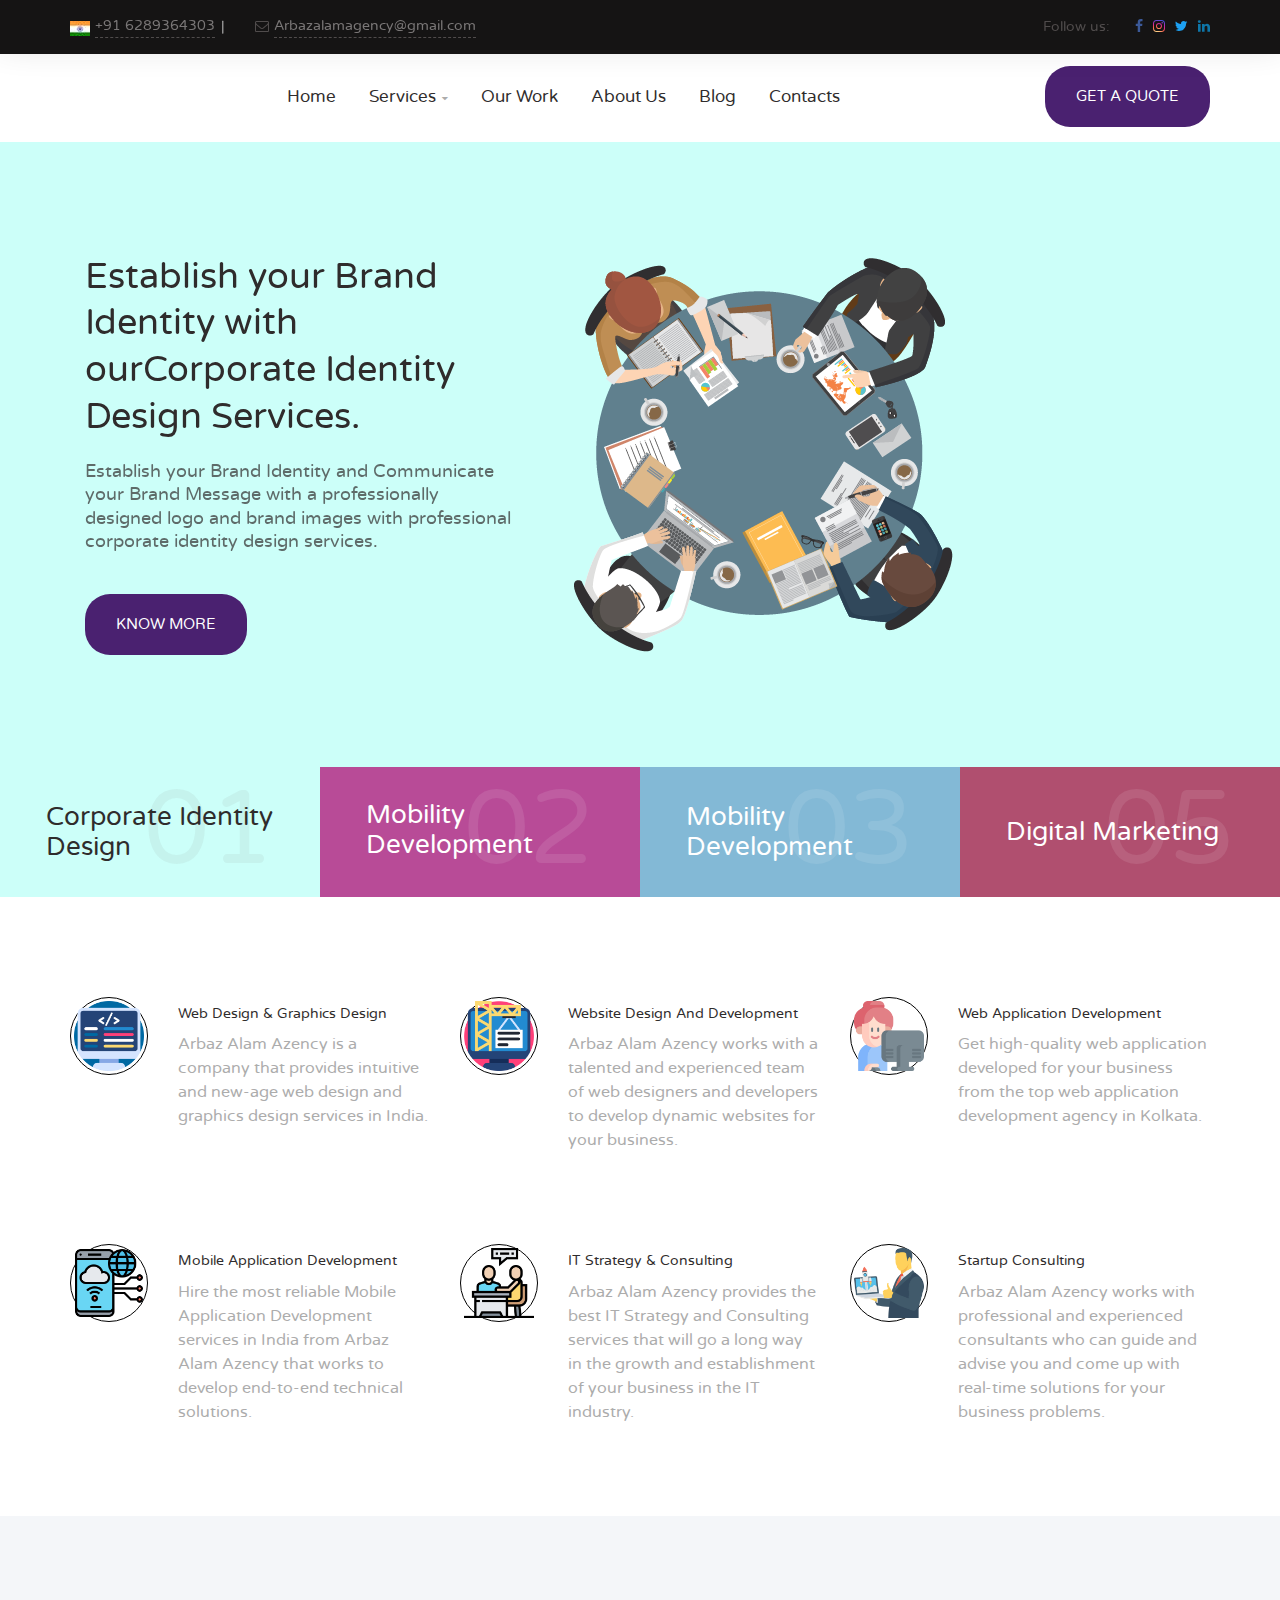
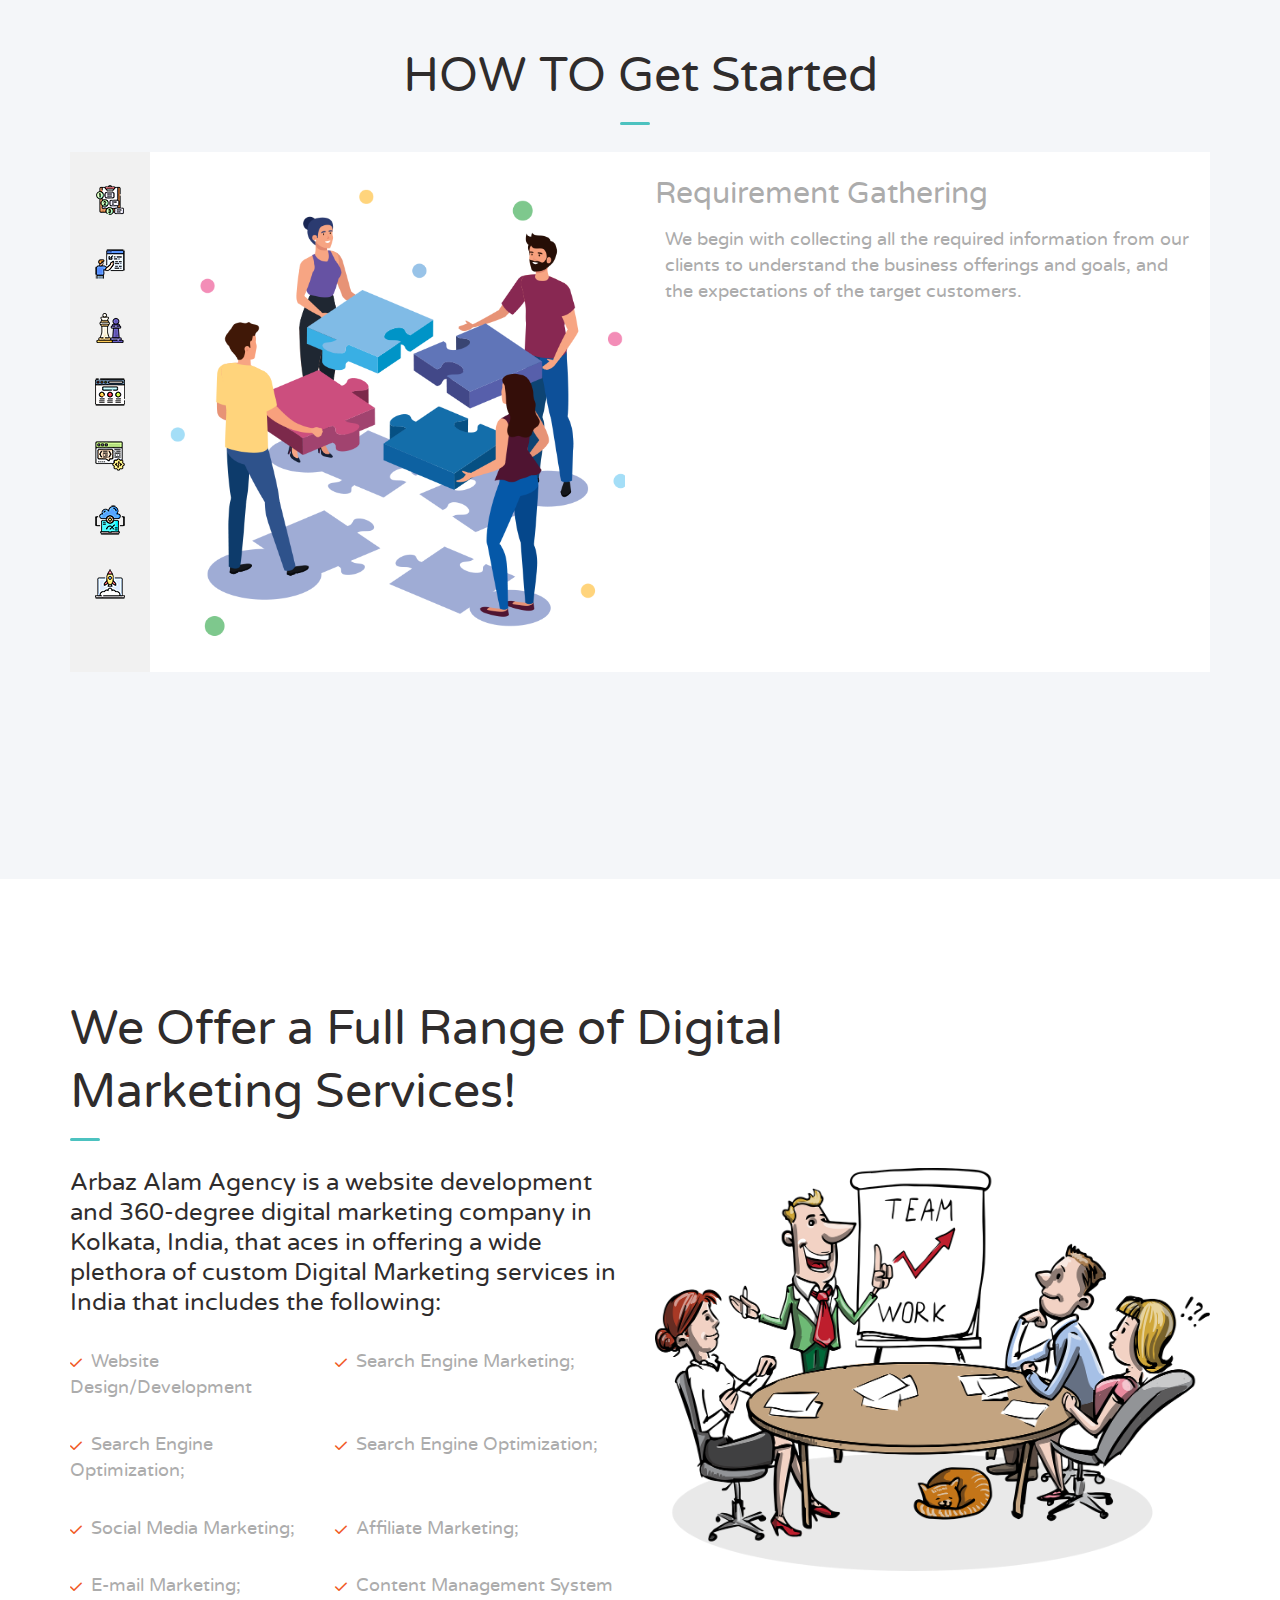
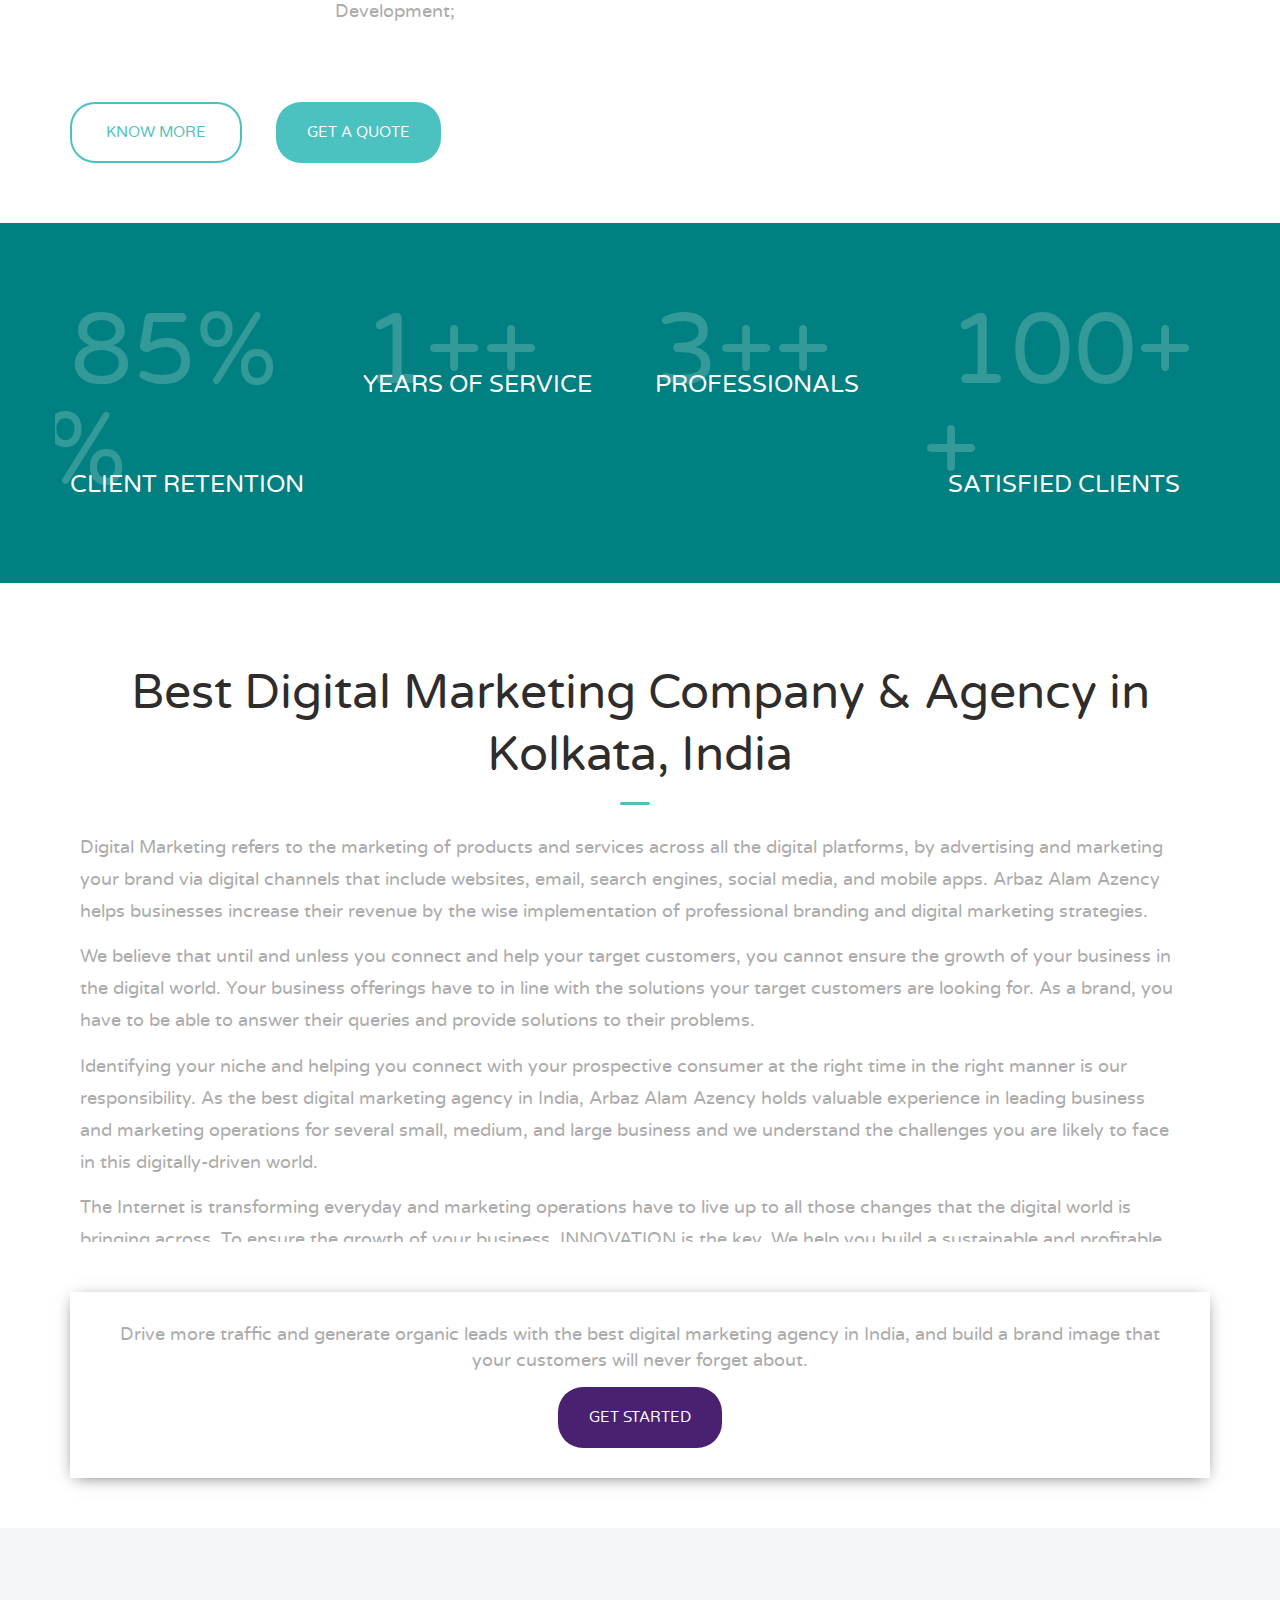
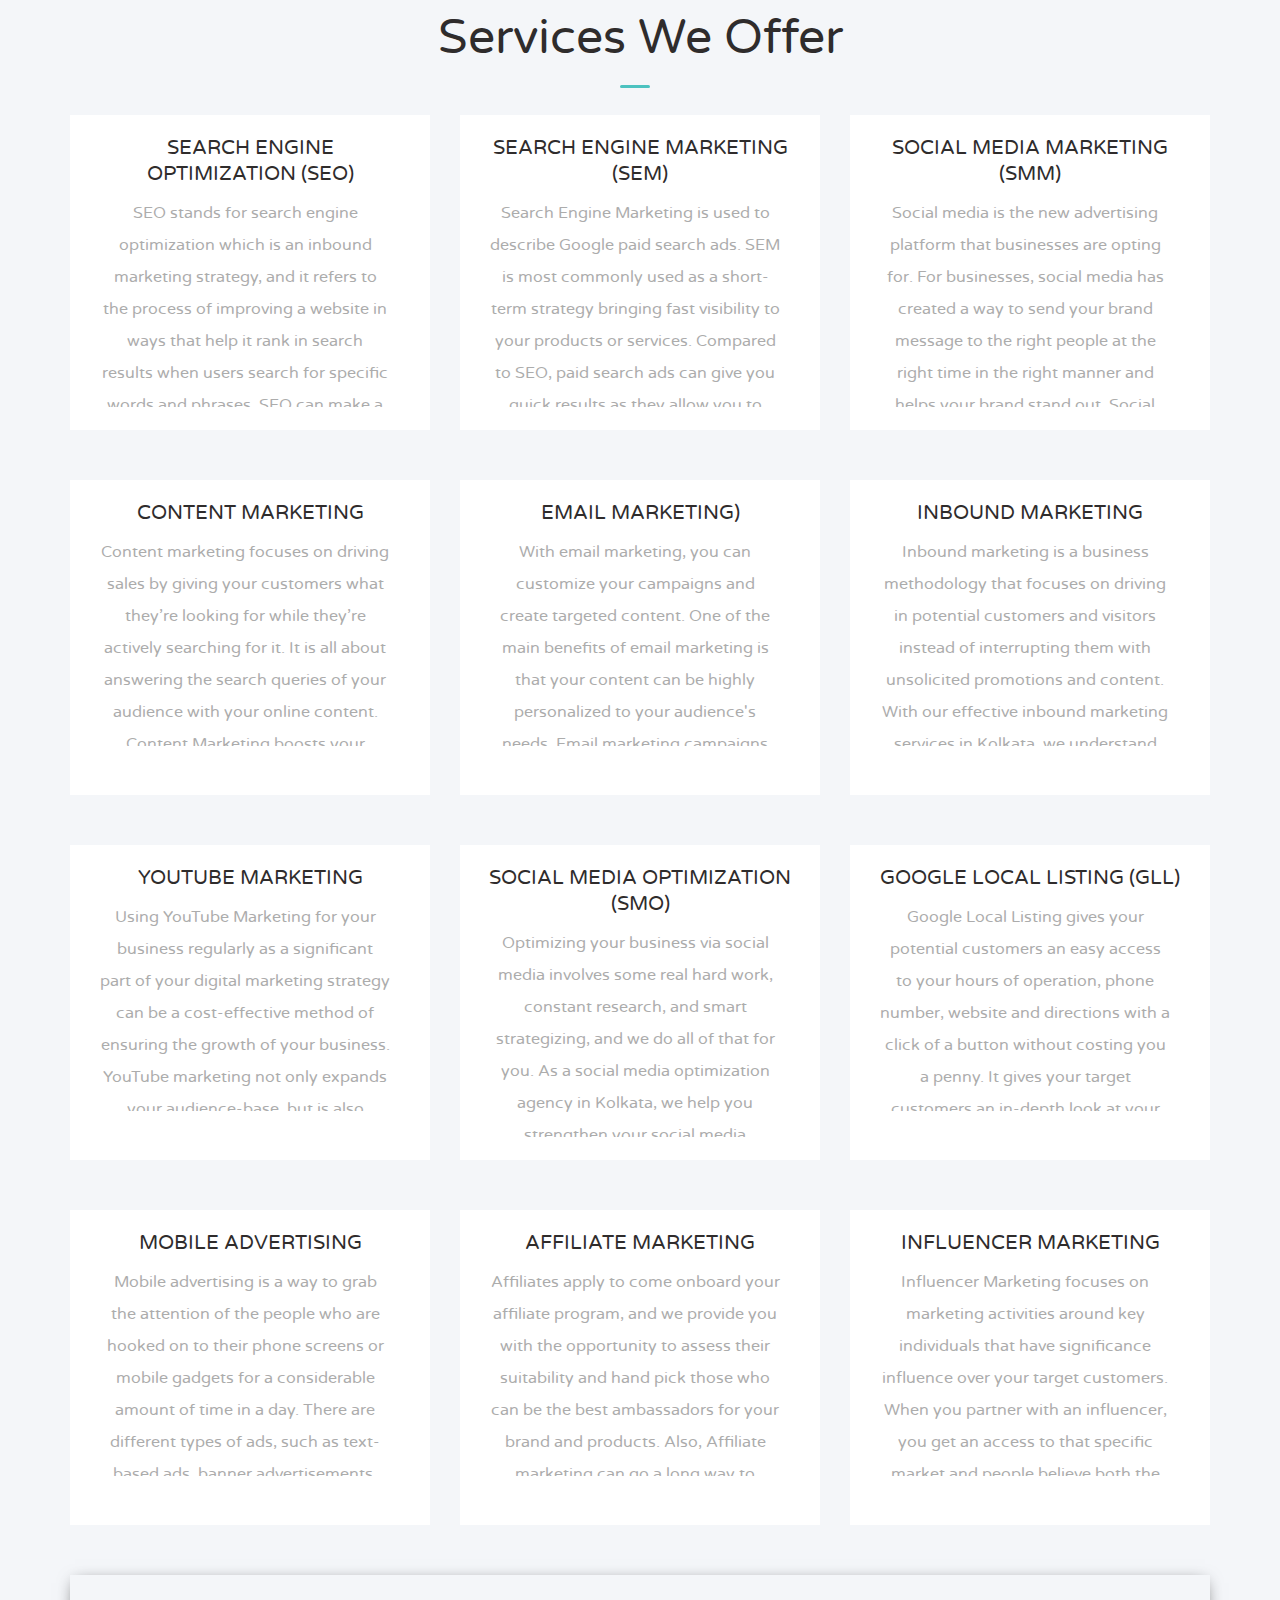
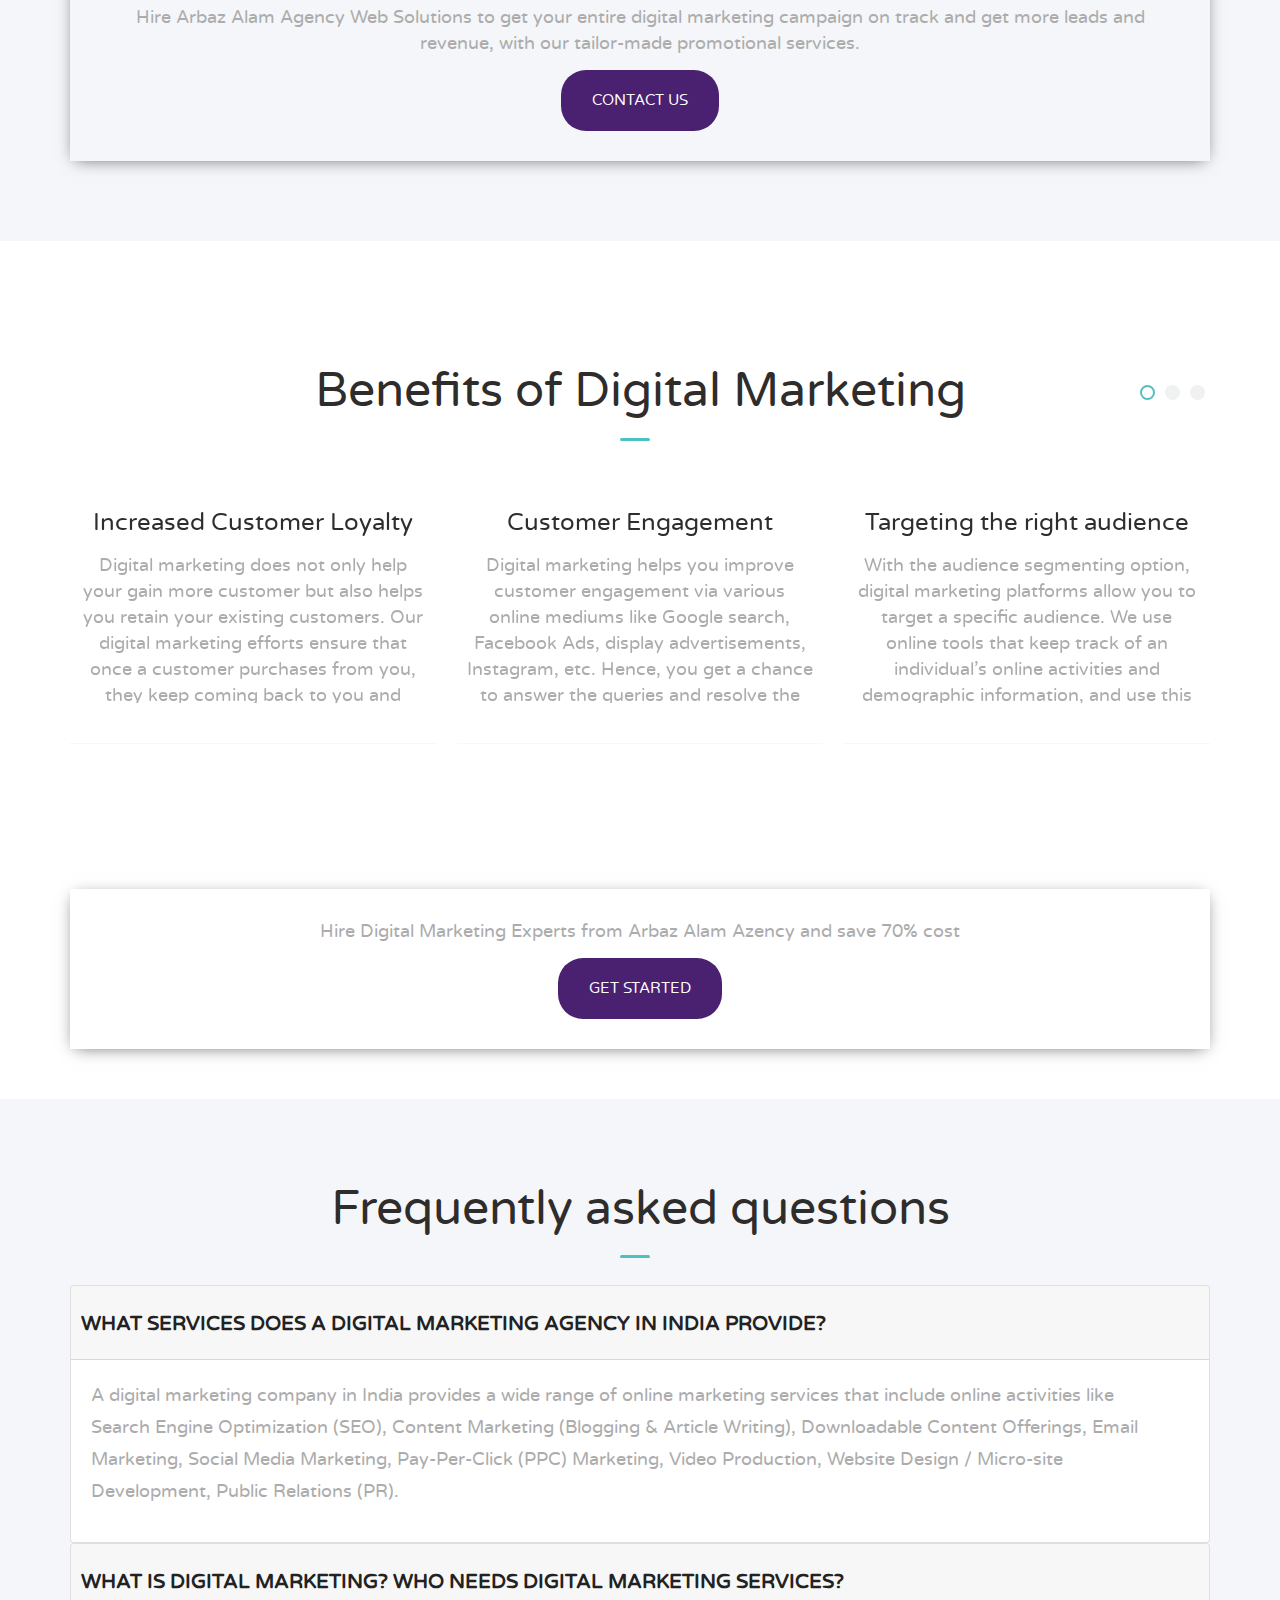
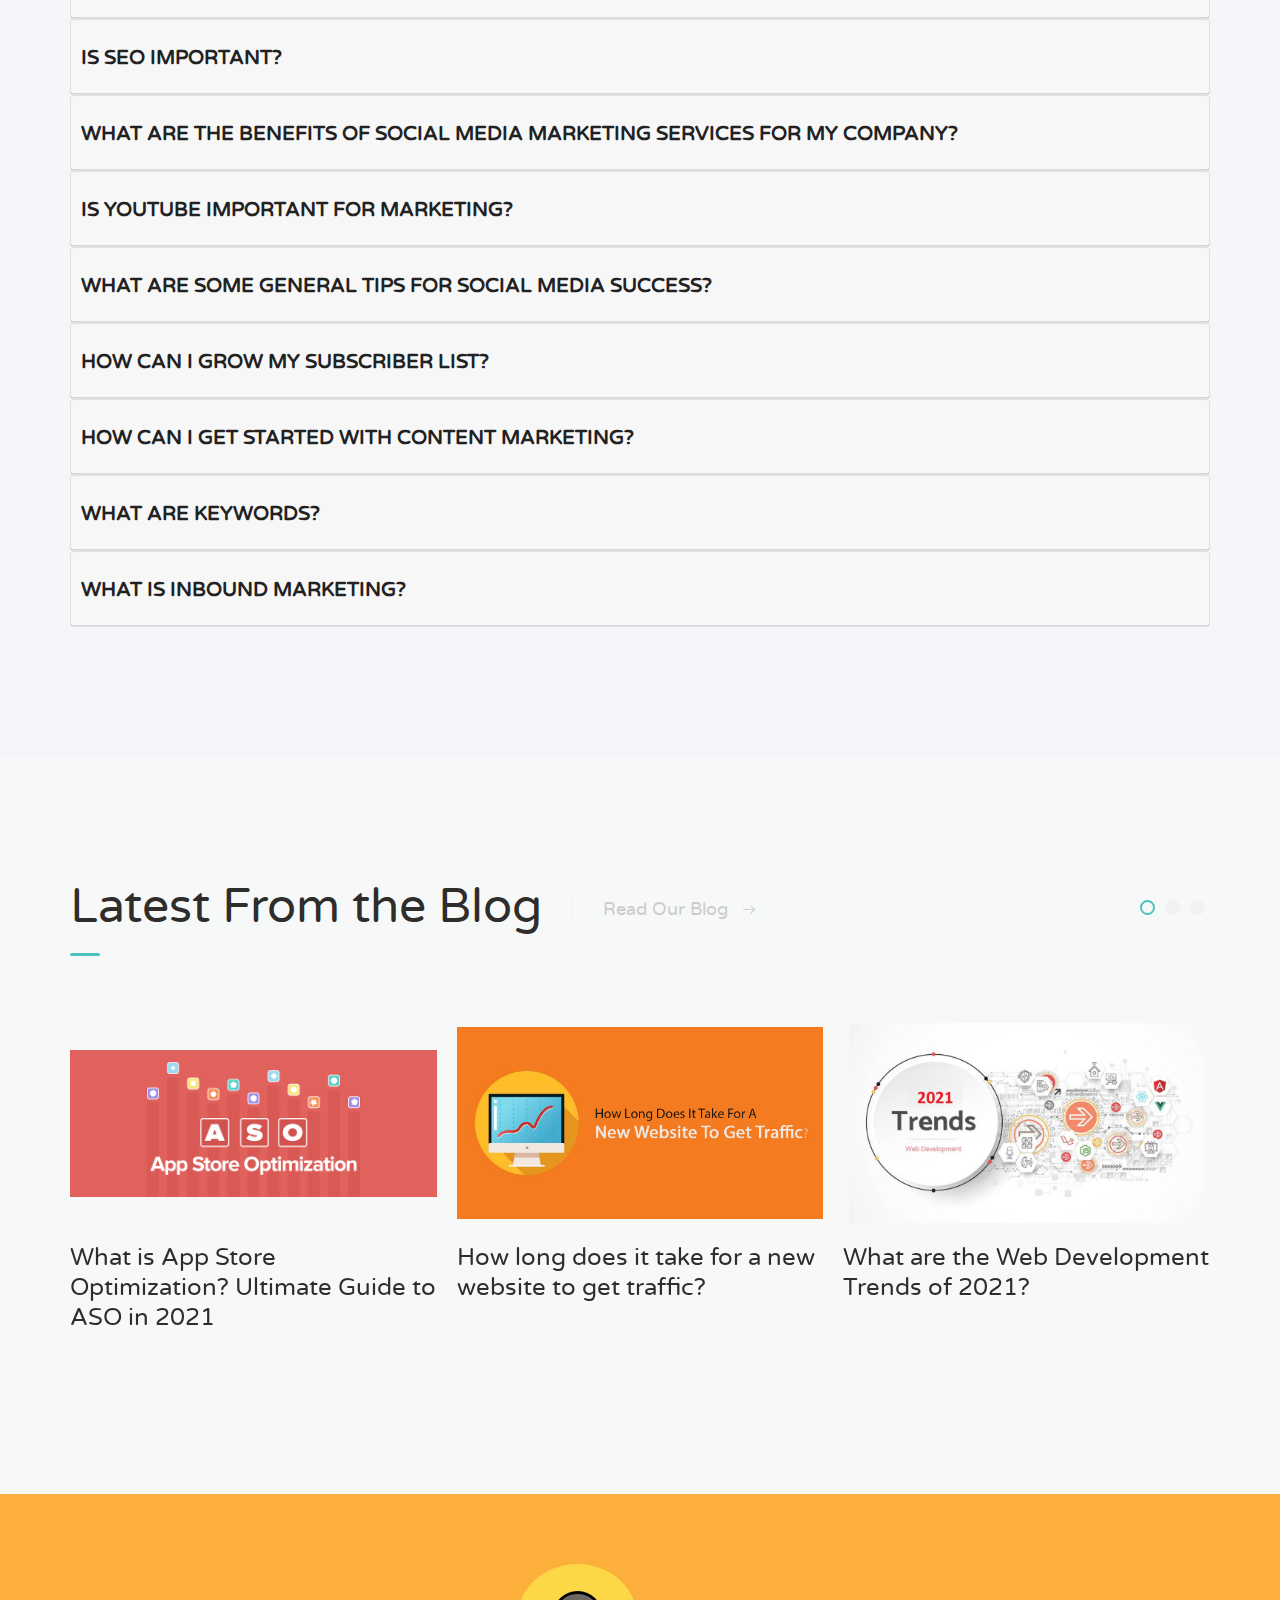
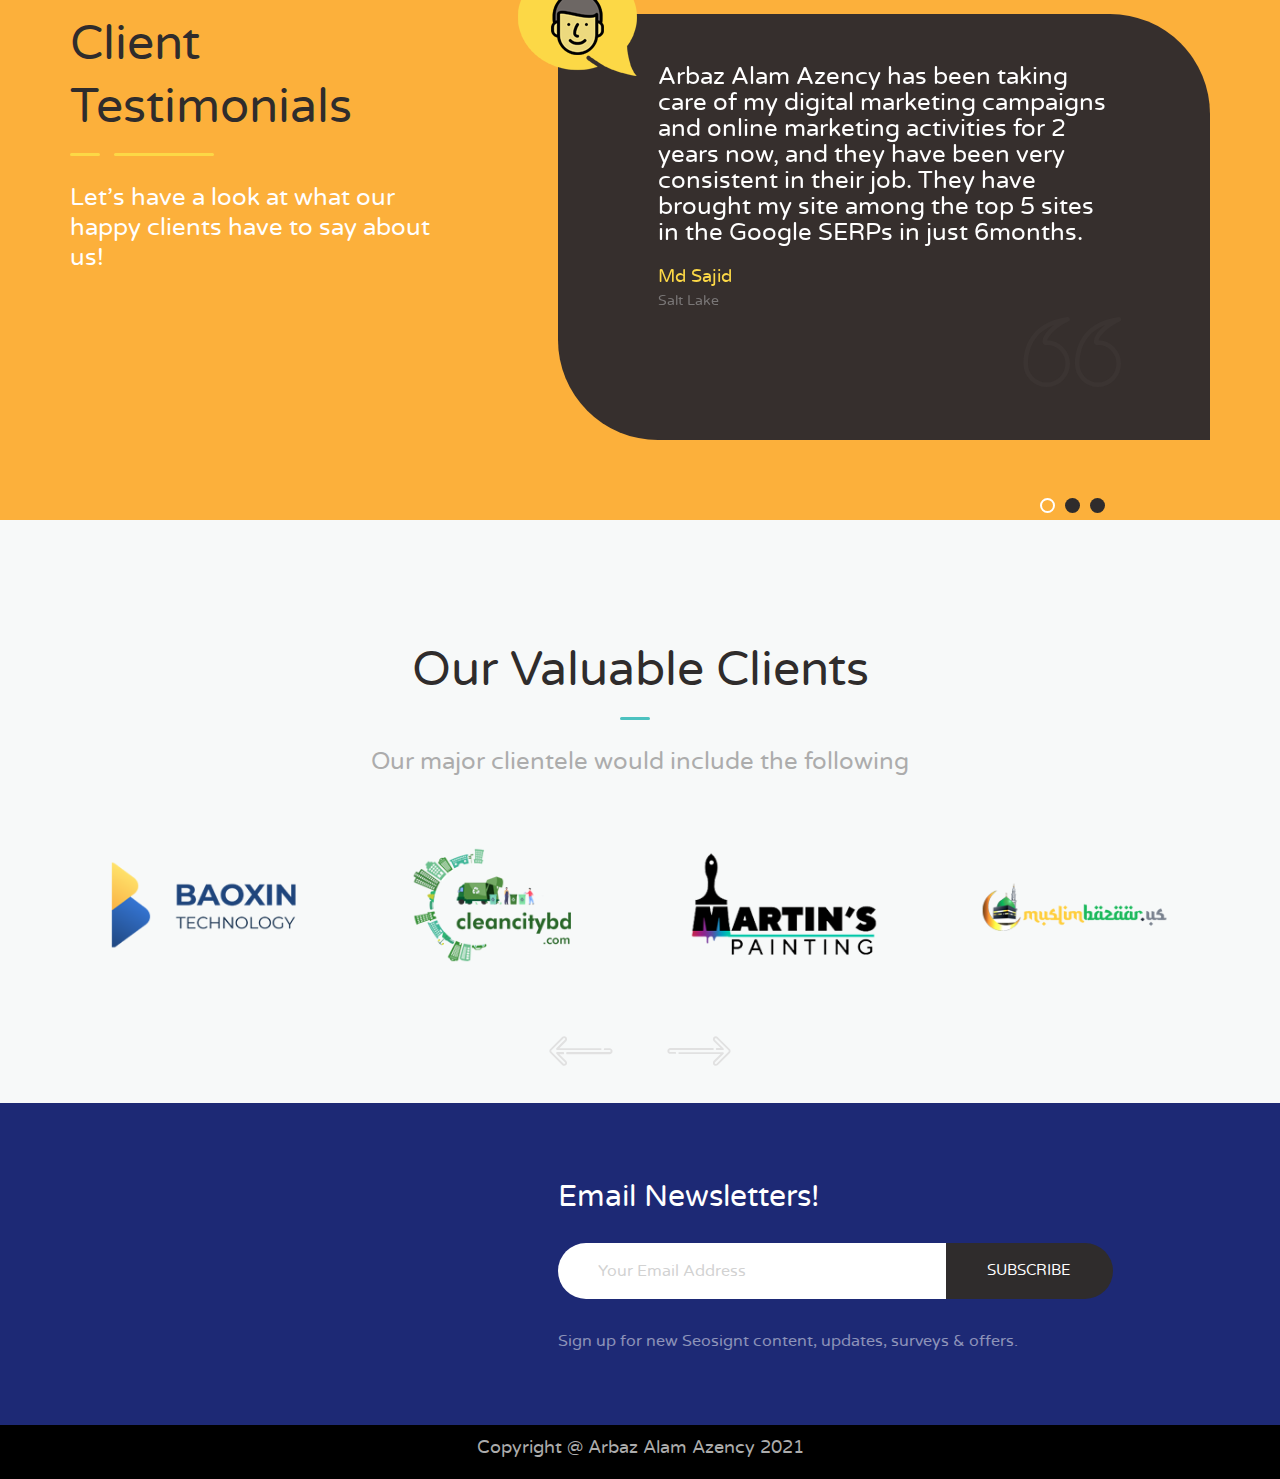
==== index.html @ c8988d53 "first commit" ====
<!DOCTYPE html>

<meta http-equiv="content-type" content="text/html;charset=UTF-8" /><!-- /Added by HTTrack -->
<head lang="en">
	<meta charset="UTF-8">
	<meta name="viewport" content="width=device-width, initial-scale=1, maximum-scale=1">
		<title>Arbaz Alam Azency</title>
	<meta name="description" content="Arbaz Alam Agency is no. 1 business solution and business growth"/>
	<meta name="keywords" content=""/>   
 
	<title>Arbaz Alam Azency</title>
	<link rel="stylesheet" type="text/css" href="Assets/Front/css/fonts.css">
	<link rel="stylesheet" type="text/css" href="Assets/Front/css/crumina-fonts.css">
	<link rel="stylesheet" type="text/css" href="Assets/Front/css/normalize.css">
	<link rel="stylesheet" type="text/css" href="Assets/Front/css/grid.css">
	<link rel="stylesheet" type="text/css" href="Assets/Front/css/base.css">
	<link rel="stylesheet" type="text/css" href="Assets/Front/css/blocks.css">
	<link rel="stylesheet" type="text/css" href="Assets/Front/css/layouts.css">
	<link rel="stylesheet" type="text/css" href="Assets/Front/css/modules.css">
	<link rel="stylesheet" type="text/css" href="Assets/Front/css/widgets-styles.css">
	<link rel="stylesheet" type="text/css" href="Assets/Front/css/ion.rangeSlider.css">
	<!--Plugins styles-->
	<link rel="stylesheet" type="text/css" href="Assets/Front/css/jquery.mCustomScrollbar.css">
	<link rel="stylesheet" type="text/css" href="Assets/Front/css/swiper.min.css">
	<link rel="stylesheet" type="text/css" href="Assets/Front/css/primary-menu.css">
	<link rel="stylesheet" type="text/css" href="Assets/Front/css/magnific-popup.css">
	<!--Styles for RTL-->
	<!--External fonts-->
    <link rel="icon" type="image/png" sizes="32x32" href="Assets/Front/img/favicon-32x32.png"
	<link href='https://fonts.googleapis.com/css?family=Varela+Round' rel='stylesheet' type='text/css'>
<meta name="google-site-verification" content="yvPXe2JUXKKVXw12pAyNDhKRA_DHQ8byHoRpGs9jGdY" />
<!-- Global site tag (gtag.js) - Google Analytics -->
<script async src="https://www.googletagmanager.com/gtag/js?id=G-T0NFC7J8GJ"></script>
<script>
  window.dataLayer = window.dataLayer || [];
  function gtag(){dataLayer.push(arguments);}
  gtag('js', new Date());

  gtag('config', 'G-T0NFC7J8GJ');
</script>

<script async src="https://www.googletagmanager.com/gtag/js?id=AW-354367986"></script>
<script>
  window.dataLayer = window.dataLayer || [];
  function gtag(){dataLayer.push(arguments);}
  gtag('js', new Date());

  gtag('config', 'AW-354367986');
</script>
<script>
  gtag('event', 'conversion', {'send_to': 'AW-354367986/BFVKCO-YvMACEPLz_KgB'});
</script>
</head>
	<body>
		<div class="top-bar top-bar-dark">
	<div class="container">
		<div class="top-bar-contact">
			<div class="contact-item">
                <span><img src="Assets/Front/img/india.jpg"/></span>
                <a href="tel:+91 6289364303">+91 6289364303</a>
			</div>
			<div class="contact-item">
				<span><i class="fa fa-envelope-o" aria-hidden="true"></i></span> 
                <a href="mailUs:">Arbazalamagency@gmail.com</a>
			</div>
		</div>
		<div class="follow_us">
			<span>Follow us:</span>
			<div class="socials">
				<a href="https://www.facebook.com/Arbazalamagency" target="_blank" class="social__item">
					<i class="fa fa-facebook" aria-hidden="true"></i>
				</a>
				<a href="https://www.instagram.com/Arbazalamagency" target="_blank" class="social__item">
					<i class="fa fa-instagram" aria-hidden="true"></i>
				</a>
				<a href="https://twitter.com/Arbazalamagency" target="_blank" class="social__item">
					<i class="fa fa-twitter" aria-hidden="true"></i>
				</a>
				<a href="https://www.linkedin.com/company/Arbazalamagency" target="_blank" class="social__item">
					<i class="fa fa-linkedin" aria-hidden="true"></i>
				</a>
			</div>
		</div>
		<a href="#" class="top-bar-close" id="top-bar-close-js">
			<span></span>
			<span></span>
		</a>
	</div>
</div>
<header class="header" id="site-header">
	<a href="#" id="top-bar-js" class="top-bar-link">
		<i class="seosight-icon seoicon-arrow-to-bottom"></i>
	</a>
	<div class="container">
		<div class="header-content-wrapper">
			<div class="logo">
				<a href="index.html" class="full-block-link"></a>
				 <img src="Assets/Front/img/logo.png" alt=""/>
				<div class="logo-text">
					<div class="logo-title"></div>
				</div>
			</div>

			<nav id="primary-menu" class="primary-menu">
				<a href='javascript:void(0)' id="menu-icon-trigger" class="menu-icon-trigger showhide">
					<span class="mob-menu--title">Menu</span>
					<span id="menu-icon-wrapper" class="menu-icon-wrapper" style="visibility: hidden">
						<svg width="1000px" height="1000px">
						<path id="pathD" d="M 300 400 L 700 400 C 900 400 900 750 600 850 A 400 400 0 0 1 200 200 L 800 800"></path>
						<path id="pathE" d="M 300 500 L 700 500"></path>
						<path id="pathF" d="M 700 600 L 300 600 C 100 600 100 200 400 150 A 400 380 0 1 1 200 800 L 800 200"></path>
						</svg>
					</span>
				</a>

				<!-- menu-icon-wrapper -->

				<ul class="primary-menu-menu">
					<li class="menu-item-has-children">
						<a href="index.html">Home</a>
					</li>

					<li class="has-megamenu menu-item-has-children">
						<a href="services.html">Services</a>
						<div class="megamenu" style="background-image: url(Assets/Front/img/menu-bg.png);">
							<div class="megamenu-row">

								<div class="col3">
									<ul>
										<li class="megamenu-item-info"><a href="graphics.html"><h5 class="megamenu-item-info-title">Graphics Designing</h5></a>  </li>
									</ul>
								</div>
								<div class="col3">
									<ul>
										<li class="megamenu-item-info"><a href="web-application-development.html"><h5 class="megamenu-item-info-title">Web Application Development</h5></a></li>
										

									</ul>
								</div>
								<div class="col3">
									<ul>
										<li class="megamenu-item-info"><a href="website-design-and-development.html"><h5 class="megamenu-item-info-title">Web Designing & Developments</h5></a></li>

									</ul>
								</div>
								<div class="col3">
                                    <ul>
										<li class="megamenu-item-info"><a href="dedicated-hiring.html"><h5 class="megamenu-item-info-title">Dedicated Hiring</h5></a></li>

									</ul>
								</div>
							</div>
                            
                            <div class="megamenu-row">

								<div class="col3">
									<ul>
										<li class="megamenu-item-info"><a href="digital-marketing.html"><h5 class="megamenu-item-info-title">Digital Marketing</h5></a></li>
										
                                        <li><a href="content-marketing.html">Content Marketing<i class="seoicon-right-arrow"></i></a></li>
										
										<li><a href="youtube-marketing.html">Youtube Marketing<i class="seoicon-right-arrow"></i></a></li>
										<li><a href="online-reputation-management.html">Online Reputation Management<i class="seoicon-right-arrow"></i></a></li>    
										<li><a href="pay-per-click-services.html">PPC and Search Engine Optimization<i class="seoicon-right-arrow"></i></a></li>
										<li><a href="app-store-optimization.html">App Store Optimization<i class="seoicon-right-arrow"></i></a></li>  
										<li><a href="social-media-marketing.html">Social Media Marketing<i class="seoicon-right-arrow"></i></a></li>
										<li><a href="search-engine-optimization.html">Search Engine Optimization</a></li>
										
									</ul>
								</div>
								<div class="col3">
									<ul>
										<li class="megamenu-item-info"><a href="cloud-application-development.html"><h5 class="megamenu-item-info-title">Cloud Application Development</h5></a></li>
									</ul>
								</div>
								<div class="col3">
									<ul>
										<li class="megamenu-item-info"><a href="ecommerce-solution.html"><h5 class="megamenu-item-info-title">Ecommerce Solution</h5></a></li>

									</ul>
								</div>


								<div class="col3">
									<ul>
  
										<li class="megamenu-item-info"><a href="mobile-application-development.html"><h5 class="megamenu-item-info-title">Mobile Application Development</h5></a></li>


									</ul>
								</div>
                                
                                

							</div>
						</div>
					</li>

					<li class="">
						<a href="our-work.html">Our Work</a>
					</li>  

					<li class="">
						<a href="about-us.html">About Us</a>

					</li>
					<li class="">
						<a href="blog/index.html">Blog</a>
					</li>


					<li class="">
						<a href="contacts.html">Contacts</a>
					</li>
				</ul>
			</nav>

			<ul class="nav-add">
				<li class="cart">

					<a href="#" class="js-cart-animate btn btn-medium btn--dark btn-hover-shadow user-menu-content  js-open-aside">
						Get a Quote 

					</a>

				</li>
			</ul>

		</div>

	</div>

</header>

<div class="mCustomScrollbar">
	<div class="popup right-menu">
		<div class="right-menu-wrap">
			<div class="user-menu-close js-close-aside">
				<a href="#" class="user-menu-content  js-clode-aside">
					<span></span>
					<span></span>
				</a>
			</div>
			<div class="logo">
				<a href="index.html" class="full-block-link"></a>
				<div class="logo-text">
					<div class="logo-title"><img src="Assets/Front/img/logo.png"/></div>
				</div>
			</div>
		</div>
		<div class="widget login">
			<form method="post" class="get-a-qoute-form">
			<input type="hidden" name="_token" value="SbrLzs7qEMmmI4bLr6UPaK0O0pzH6gcvlHvcuv82">				<input type="hidden" name="form_type" value="1">
				<input name="gaq_first_name" id="gaq_first_name" class="input-standard-grey" placeholder="First Name" type="text">
				<input name="gaq_second_name" id="gaq_second_name" class="password input-standard-grey" placeholder="Last Name" type="text">
				<input name="gaq_email" id="gaq_email" class="input-standard-grey" placeholder="Email" type="email">
				<input name="gaq_phone" id="gaq_phone" class="input-standard-grey" placeholder="Phone Number" type="text">
                <select id="gaq_service" name="gaq_service" class="input-standard-grey">
                    <option value="">-- Select Service --</option>
                    <option value="Graphics Design">Graphics Design</option>
                    <option value="Web Application Development">Web Application Development</option>
                    <option value="Website Design And Development">Website Design And Development</option>
                    <option value="Dedicated Hiring">Dedicated Hiring</option>
                    <option value="Digital Marketing">Digital Marketing</option>
                    <option value="Cloud Application Development">Cloud Application Development</option>
                    <option value="Ecommerce Solution">Ecommerce Solution</option>
                    <option value="Mobile Application Development">Mobile Application Development</option>
                </select>
				<textarea name="gaq_message" id="gaq_message" class="input-standard-grey" placeholder="Message"></textarea>
				<button class="btn btn-medium btn--dark btn-hover-shadow" name="">Send Message</button>

				<span id="get-a-qoute-form-msg"></span>
			</form>
		</div>
	</div>
</div>
<div class="content-wrapper">		
			


	<!-- Main Slider -->
	<div class="container-full-width">
		<div class="swiper-container main-slider" data-effect="fade" data-autoplay="4000">
			<div class="swiper-wrapper">
				<div class="swiper-slide bg-border-color">
                    <div class="container table">
						<div class="row table-cell">
							<div class="col-lg-5 table-cell">
								<div class="slider-content">
									<h3 class="slider-content-title" data-swiper-parallax="-100">
										<span class="c-dark">Establish your Brand Identity with our</span>Corporate Identity Design Services.
									</h3>
									<h6 class="slider-content-text" data-swiper-parallax="-200">Establish your Brand Identity and Communicate your Brand Message with a professionally designed logo and brand images with professional corporate identity design services.
									</h6>

									<div class="main-slider-btn-wrap" data-swiper-parallax="-300">

										<a href="about-us.html" class="btn btn-medium btn--dark btn-hover-shadow">
											<span class="text">Know more</span>
										</a>
									</div>

								</div>
							</div>

							<div class="col-lg-7 table-cell">
								<div class="slider-thumb" data-swiper-parallax="-300" data-swiper-parallax-duration="500">
									<img loading="lazy" src="Assets/Front/img/banner/corporate.png" alt="slider">
								</div>
							</div>

						</div>
					</div>

					
				</div>


				<div class="swiper-slide bg-secondary-color main-slider-bg-dark">

					<div class="container table">
						<div class="row table-cell">
							<div class="col-lg-6 table-cell">

								<div class="slider-content">

									<h3 class="h1 slider-content-title c-dark" data-swiper-parallax="-100">Mobile App Development provides a Personalized Experience.
									</h3>

									<h5 class="slider-content-text" data-swiper-parallax="-200">Mobile App Development provides a Personalized Experience.Provide a personalized and unique online experience to all your customers and leverage brand experience with mobile-responsive applications from the best Mobile App Development Company.
									</h5>

									<div class="main-slider-btn-wrap" data-swiper-parallax="-300">

										<a href="about-us.html" class="btn btn-medium btn--dark btn-hover-shadow">
											<span class="text">learn more</span>
											<span class="semicircle"></span>
										</a>

									</div>

								</div>

							</div>
							<div class="col-lg-6 table-cell">
								<div class="slider-thumb" data-swiper-parallax="-300" data-swiper-parallax-duration="500">
									<img loading="lazy" src="Assets/Front/img/banner/mobiledevelopment.png" alt="slider">
								</div>
							</div>

						</div>
					</div>
				</div>
								<div class="swiper-slide bg-primary-color main-slider-bg-dark thumb-left">

					<div class="container table">
						<div class="row table-cell">

							<div class="col-lg-5 table-cell">
								<div class="slider-content">
									<h3 class="slider-content-title" data-swiper-parallax="-100">
										<span class="c-dark">Web Development</span>
										 transforms ideas into reality.</h3>
									<h6 class="slider-content-text" data-swiper-parallax="-200">
										Convey you Brand Message and Brand Value and strengthen your Online Presence with the best Web Development Company in India and take a step forward to generating more leads.
									</h6>

									<div class="main-slider-btn-wrap" data-swiper-parallax="-300">

										<a href="about-us.html" class="btn btn-medium btn--dark btn-hover-shadow">
											<span class="text">Know more</span>
										</a>

									</div>

								</div>
							</div>

							<div class="col-lg-7 table-cell">
								<div class="slider-thumb" data-swiper-parallax="-300" data-swiper-parallax-duration="500">
									<img loading="lazy" src="Assets/Front/img/banner/WebDevelopment.png" alt="slider">
								</div>
							</div>

						</div>
					</div>
				</div>

				<div class="swiper-slide bg-green-color main-slider-bg-dark">

					<div class="container table">
						<div class="row table-cell">

							<div class="col-lg-6 table-cell">
								<div class="slider-content">

									<h3 class="h1 slider-content-title c-dark" data-swiper-parallax="-100">Increase your Sales with Custom Digital Marketing Services.
									</h3>

									<h5 class="slider-content-text" data-swiper-parallax="-200">Increase demand and sales for your products and services, and expand your brand recognition with professional Digital Marketing Services in India. 
									</h5>

									<div class="main-slider-btn-wrap" data-swiper-parallax="-300">

										<a href="08_service_ppc_management.html"
										   class="btn btn-medium btn--dark btn-hover-shadow">
											<span class="text">learn more</span>
											<span class="semicircle"></span>
										</a>
									</div>

								</div>
							</div>

							<div class="col-lg-6 table-cell">
								<div class="slider-thumb" data-swiper-parallax="-300" data-swiper-parallax-duration="500">
									<img loading="lazy" src="Assets/Front/img/banner/digitalmarketing.png" alt="slider">
								</div>
							</div>

						</div>
					</div>
				</div>
			</div>

			<!--Prev next buttons-->

			<svg class="btn-next btn-next-black">
				<use xlink:href="#arrow-right"></use>
			</svg>

			<svg class="btn-prev btn-prev-black">
				<use xlink:href="#arrow-left"></use>
			</svg>

			<!--Pagination tabs-->

			<div class="slider-slides">
				<a href="#" class="slides-item bg-border-color main-slider-bg-light">
					<div class="content">
						<div class="text-wrap">
							<h4 class="slides-title">Corporate Identity Design</h4>
						</div>
						<div class="slides-number">01</div>
					</div>
				</a>

				<a href="#" class="slides-item bg-secondary-color">
					<div class="content">
						<div class="text-wrap">
							<h4 class="slides-title">Mobility Development</h4>
							<div class="slides-sub-title"></div>
						</div>
						<div class="slides-number">02</div>
					</div>
				</a>

				<a href="#" class="slides-item bg-primary-color">
					<div class="content">
						<div class="text-wrap">
							<h4 class="slides-title">Mobility Development</h4>
						</div>
						<div class="slides-number">03</div>
					</div>
				</a>
				
				<a href="#" class="slides-item bg-green-color">
					<div class="content">
						<div class="text-wrap">
							<h4 class="slides-title">Digital Marketing</h4>
						</div>
						<div class="slides-number">05</div>
					</div>
				</a>
			</div>
		</div>
	</div>


	<!-- ... End Main Slider -->


	<!-- Info-Box -->

	<div class="container info-boxes pt100">

		<div class="row">
			<div class="col-lg-4 col-md-6 col-sm-6 col-xs-12">
				<div class="info-box--standard" data-mh="info-boxes">
					<div class="info-box-image">
						<img loading="lazy" src="Assets/Front/img/service/websitedesign.png" alt="image">
					</div>
					<div class="info-box-content">
						<h5 class="info-box-title"><a href="graphics.html">Web Design & Graphics Design</a></h5>
						<p class="text">Arbaz Alam Azency is a company that provides intuitive and new-age web design and graphics design services in India.
						</p>
					</div>
				</div>
			</div>

			<div class="col-lg-4 col-md-6 col-sm-6 col-xs-12">
				<div class="info-box--standard" data-mh="info-boxes">
					<div class="info-box-image">
						<img loading="lazy" src="Assets/Front/img/service/web-development.png" alt="image">
					</div>
					<div class="info-box-content">
						<h5 class="info-box-title"><a href="website-design-and-development.html">Website Design and Development</a></h5>
						<p class="text">Arbaz Alam Azency works with a talented and experienced team of web designers and developers to develop dynamic websites for your business.
						</p>
					</div>
				</div>
			</div>

			<div class="col-lg-4 col-md-6 col-sm-6 col-xs-12">
				<div class="info-box--standard" data-mh="info-boxes">
					<div class="info-box-image">
						<img loading="lazy" src="Assets/Front/img/service/developer.png" alt="image">
					</div>
					<div class="info-box-content">
						<h5 class="info-box-title"><a href="web-application-development.html">Web Application Development</a></h5>
						<p class="text">Get high-quality web application developed for your business from the top web application development agency in Kolkata.
						</p>
					</div>
				</div>
			</div>

			<div class="col-lg-4 col-md-6 col-sm-6 col-xs-12">
				<div class="info-box--standard" data-mh="info-boxes">
					<div class="info-box-image">
						<img loading="lazy" src="Assets/Front/img/service/application.png" alt="image">
					</div>
					<div class="info-box-content">
						<h5 class="info-box-title"><a href="mobile-application-development.html">Mobile Application Development</a></h5>
						<p class="text">Hire the most reliable Mobile Application Development services in India from Arbaz Alam Azency that works to develop end-to-end technical solutions.
						</p>
					</div>
				</div>
			</div>

            
            <div class="col-lg-4 col-md-6 col-sm-6 col-xs-12">
				<div class="info-box--standard" data-mh="info-boxes">
					<div class="info-box-image">
						<img loading="lazy" src="Assets/Front/img/service/consultation.png" alt="image">
					</div>
					<div class="info-box-content">
						<h5 class="info-box-title">IT Strategy & Consulting</h5>
						<p class="text">Arbaz Alam Azency provides the best IT Strategy and Consulting services that will go a long way in the growth and establishment of your business in the IT industry.
						</p>
					</div>
				</div>
			</div>

			<div class="col-lg-4 col-md-6 col-sm-6 col-xs-12">
				<div class="info-box--standard" data-mh="info-boxes">
					<div class="info-box-image">
						<img loading="lazy" src="Assets/Front/img/service/startup.png" alt="image">
					</div>
					<div class="info-box-content">
						<h5 class="info-box-title">Startup Consulting</h5>
						<p class="text">Arbaz Alam Azency works with professional and experienced consultants who can guide and advise you and come up with real-time solutions for your business problems.
						</p>
					</div>
				</div>
			</div>
		</div>

	</div>

	
	<!-- ... End Info-Box -->




	<div class="container-fluid">
		<div class="row">

			<div class="seo-score scrollme">

				<div class="container">
                    <div class="heading" style="text-align: center;">
                    <h4 class="h1 heading-title">HOW TO Get Started</h4>
                    <div class="heading-line">
							<span class="short-line"></span>
						</div>
                    </div>
                    <div class="how benifits-calculations">
					<div class="row">
                        <div class="col-lg-1 col-md-1 col-sm-1 col-xs-12">
                        <ul class="nav nav-tabs">
        <li class="nav-item">
            <a href="#benifit-2" class="nav-link active" data-toggle="tab">
            <img src="Assets/Front/img/how/1.png"/>
            </a>
        </li>
        <li class="nav-item">
            <a href="#benifit-3" class="nav-link" data-toggle="tab">
            <img src="Assets/Front/img/how/2.png"/>
            </a>
        </li>
        <li class="nav-item">
            <a href="#benifit-4" class="nav-link" data-toggle="tab">
            <img src="Assets/Front/img/how/3.png"/>
            </a>
        </li>
        <li class="nav-item">
            <a href="#benifit-5" class="nav-link" data-toggle="tab">
            <img src="Assets/Front/img/how/4.png"/>
            </a>
        </li>
        <li class="nav-item">
            <a href="#benifit-6" class="nav-link" data-toggle="tab">
            <img src="Assets/Front/img/how/5.png"/>
            </a>
        </li>
        <li class="nav-item">
            <a href="#benifit-7" class="nav-link" data-toggle="tab">
            <img src="Assets/Front/img/how/6.png"/>
            </a>
        </li>
        <li class="nav-item">
            <a href="#benifit-8" class="nav-link" data-toggle="tab">
            <img src="Assets/Front/img/how/7.png"/>
            </a>
        </li>                    
                            
    </ul>
                        </div>
                        <div class="col-lg-12 col-md-12 col-sm-12 col-xs-12">
            <div class="tab-content tab-contentA">
        <div class="tab-pane tab-contentB fade show active" id="benifit-2">
            <div class="row">
            <div class="col-lg-6 col-md-6 col-sm-6 col-xs-12">
                <div class="how1">
                <img class="responsive2" src="Assets/Front/img/how-it-work/Requirement-Gathering.png"/>
                    </div>
                </div>
                <div class="col-lg-6 col-md-6 col-sm-6 col-xs-12">
                 <h4 class="mt-2">Requirement Gathering</h4>
<div class="scroll-bar-wrap">
  <div class="scroll-box">
            <p>We begin with collecting all the required information from our clients to understand the business offerings and goals, and the expectations of the target customers. </p>
                        </div>
    
                    </div>
                </div>
            </div>
           
        </div>
        <div class="tab-pane tab-contentB fade" id="benifit-3">
            <div class="row">
            <div class="col-lg-6 col-md-6 col-sm-6 col-xs-12">
                 <div class="how1">
                <img class="responsive2" src="Assets/Front/img/how-it-work/planning.png"/>
                </div>
                </div>
                <div class="col-lg-6 col-md-6 col-sm-6 col-xs-12">
                 <h4 class="mt-2">Planning</h4>
                    <div class="scroll-bar-wrap">
  <div class="scroll-box">
            <p>After we have gained an in-depth understanding of your business requirements, we sit down with our team to devise a step-wise plan aimed at fulfilling your business goals.</p>
                        </div>
                    </div>
                        </div>
            </div>
        </div>
        <div class="tab-pane tab-contentB fade" id="benifit-4">
            <div class="row">
            <div class="col-lg-6 col-md-6 col-sm-6 col-xs-12">
                 <div class="how1">
                <img class="responsive2" src="Assets/Front/img/how-it-work/startegies-and-planing.png"/>
                </div>
                </div>
                <div class="col-lg-6 col-md-6 col-sm-6 col-xs-12">
                 <h4 class="mt-2">Strategy Development</h4>
                    <div class="scroll-bar-wrap">
  <div class="scroll-box">
            <p>Based on the plan, we try to develop a full-proof strategy that will work best for your project specifically and help you provide high-quality services to your target customers, while generating measurable results.</p>
                        </div>
                    </div>
                        </div>
            </div>
        </div>
        <div class="tab-pane tab-contentB fade" id="benifit-5">
            <div class="row">
            <div class="col-lg-6 col-md-6 col-sm-6 col-xs-12">
                 <div class="how1">
                <img class="responsive2" src="Assets/Front/img/how-it-work/web-design.png"/>
                </div>
                </div>
                <div class="col-lg-6 col-md-6 col-sm-6 col-xs-12">
                 <h4 class="mt-2">Web Design</h4>
                    <div class="scroll-bar-wrap">
  <div class="scroll-box">
            <p>When we have a specific strategy in hand, we begin with designing an attractive and memorable website for your brand, by incorporating intuitive graphic elements.</p>
                        </div>
                    </div>
                        </div>
            </div>
        </div>
        <div class="tab-pane tab-contentB fade" id="benifit-6">
            <div class="row">
            <div class="col-lg-6 col-md-6 col-sm-6 col-xs-12">
                 <div class="how1">
                <img class="responsive2" src="Assets/Front/img/how-it-work/web-development.png"/>
                </div>
                </div>
                <div class="col-lg-6 col-md-6 col-sm-6 col-xs-12">
                 <h4 class="mt-2">Web Development</h4>
                    <div class="scroll-bar-wrap">
  <div class="scroll-box">
            <p>When the design is settled upon and approved by our client, we move forward with the development process to give you a high-performance and mobile-friendly business website.</p>
                        </div>
                    </div>
                        </div>
            </div>
        </div>
        <div class="tab-pane tab-contentB fade" id="benifit-7">
            <div class="row">
            <div class="col-lg-6 col-md-6 col-sm-6 col-xs-12">
                 <div class="how1">
                <img class="responsive2" src="Assets/Front/img/how-it-work/testing.png"/>
                </div>
                </div>
                <div class="col-lg-6 col-md-6 col-sm-6 col-xs-12">
                 <h4 class="mt-2">Testing</h4>
                    <div class="scroll-bar-wrap">
  <div class="scroll-box">
            <p>After your website has been developed, we move towards testing the website in all possible ways before deployment to ensure that your website is free from glitches.</p>
                        </div>
                    </div>
                        </div>
            </div>
        </div>
        <div class="tab-pane tab-contentB fade" id="benifit-8">
            <div class="row">
            <div class="col-lg-6 col-md-6 col-sm-6 col-xs-12">
                 <div class="how1">
                <img class="responsive2" src="Assets/Front/img/how-it-work/launch-and-maintainance.png"/>
                </div>
                </div>
                <div class="col-lg-6 col-md-6 col-sm-6 col-xs-12">
                 <h4 class="mt-2">Launch & Maintenance</h4>
<div class="scroll-bar-wrap">
  <div class="scroll-box">
            <p>After testing, we launch the website and hand over all the necessary access to you and we also provide post-deployment maintenance services 24/7 in case you face any issues. </p>
                        </div>
                    </div>
                        </div>
            </div>
        </div>        
    </div>
                        </div>
						
					</div>
                        </div>
                    
				</div>


			</div>
		</div>
	</div>

	<!-- ... End SEO-Score -->


	<!-- Offers -->

	<div class="container">
		<div class="row medium-padding120">
			<div class="col-lg-12">
				<div class="offers">
					<div class="row">
						<div class="col-lg-8 col-md-12 col-sm-12 col-xs-12">
							<div class="heading">
								<h2 class="h1 heading-title">We Offer a Full Range of Digital Marketing Services!</h2>
								<div class="heading-line">
									<span class="short-line"></span>
								</div>
							</div>
						</div>
					</div>

					<div class="row">
						<div class="col-lg-6 col-md-12 col-sm-12 col-xs-12">
							<div class="heading">
								<p class="heading-text">Arbaz Alam Agency is a website development and 360-degree digital marketing company in Kolkata, India, that aces in offering a wide plethora of custom Digital Marketing services in India that includes the following:
								</p>
							</div>

							<ul class="list list--secondary listOFF">
								<li>
									<i class="seoicon-check"></i>
									<p >Website Design/Development</p>
								</li>
								<li>
									<i class="seoicon-check"></i>
									<p>Search Engine Marketing;</p>
								</li>
								<li>
									<i class="seoicon-check"></i>
									<p>Search Engine Optimization;</p>
								</li>
								
								<li>
									<i class="seoicon-check"></i>
									<p>Search Engine Optimization;</p>
								</li>
								<li>
									<i class="seoicon-check"></i>
									<p>Social Media Marketing;</p>
								</li>
								<li>
									<i class="seoicon-check"></i>
									<p>Affiliate Marketing;</p>
								</li>
								<li>
									<i class="seoicon-check"></i>
									<p>E-mail Marketing;</p>
								</li>
								<li>
									<i class="seoicon-check"></i>
									<p>Content Management System Development;</p>
								</li>
							</ul>

							<a href="about-us.html" class="btn btn-medium btn-border c-primary">
								<span class="text">Know More</span>
								<span class="semicircle"></span>
							</a>

							<a href="contacts.html" class="btn btn-medium btn--primary btn-hover-shadow">
								<span class="text">Get a Quote</span>
								<span class="semicircle"></span>
							</a>

						</div>

						<div class="col-lg-6 col-md-12 col-sm-12 col-xs-12">
							<div class="offers-thumb">
								<img loading="lazy" src="Assets/Front/img/banner/About-Us.png" alt="offers">
							</div>
						</div>
					</div>
				</div>
			</div>
		</div>
	</div>

	<!-- ... End Offers -->


	<!-- Counters -->

	<div class="container-fluid">
		<div class="row bg-green-colors">
			<div class="container">
				<div class="row">
					<div class="counters">
						<div class="col-lg-3 col-md-6 col-sm-6 col-xs-12">
							<div class="counter-item">
								<div class="counter-numbers counter">
									<span data-speed="2000" data-refresh-interval="3" data-to="85" data-from="2">85%</span>
									<div class="units">%</div>
								</div>
								<span class="counter-title">Client Retention</span>
								<div class="counter-line">
								</div>
							</div>
						</div>

						<div class="col-lg-3 col-md-6 col-sm-6 col-xs-12">
							<div class="counter-item">
								<div class="counter-numbers counter">
									<span data-speed="2000" data-refresh-interval="3" data-to="1" data-from="0">1+</span>
                                    <div class="units">+</div>
								</div>
								<span class="counter-title">Years of Service</span>
								<div class="counter-line">
								</div>
							</div>
						</div>

						<div class="col-lg-3 col-md-6 col-sm-6 col-xs-12">
							<div class="counter-item">
								<div class="counter-numbers counter">
									<span data-speed="2000" data-refresh-interval="3" data-to="3" data-from="2">3+</span>
									<div class="units">+</div>
								</div>
								<span class="counter-title">Professionals</span>
								<div class="counter-line">
								</div>
							</div>
						</div>

						<div class="col-lg-3 col-md-6 col-sm-6 col-xs-12">
							<div class="counter-item">
								<div class="counter-numbers counter">
									<span data-speed="2000" data-refresh-interval="3" data-to="100" data-from="200">100+</span>
									<div class="units">+</div>
								</div>
								<span class="counter-title">Satisfied Clients</span>
								<div class="counter-line">
								</div>
							</div>
						</div>

					</div>
				</div>
			</div>
		</div>
	</div>

	<!-- End Counters -->

<div class="digital">
<div class="container">
    <div class="digital1">
         <div class="heading">
						<h1 class="h1 heading-title">Best Digital Marketing Company & Agency in Kolkata, India</h1>
						
						<div class="heading-line">
							<span class="short-line"></span>
						</div>
					</div>
        <div class="scroll-bar-wrap">
  <div class="scroll-box">
        <p>Digital Marketing refers to the marketing of products and services across all the digital platforms, by advertising and marketing your brand via digital channels that include websites, email, search engines, social media, and mobile apps. Arbaz Alam Azency helps businesses increase their revenue by the wise implementation of professional branding and digital marketing strategies.</p>
<p>We believe that until and unless you connect and help your target customers, you cannot ensure the growth of your business in the digital world. Your business offerings have to in line with the solutions your target customers are looking for. As a brand, you have to be able to answer their queries and provide solutions to their problems. 
</p><p>Identifying your niche and helping you connect with your prospective consumer at the right time in the right manner is our responsibility. As the best digital marketing agency in India, Arbaz Alam Azency holds valuable experience in leading business and marketing operations for several small, medium, and large business and we understand the challenges you are likely to face in this digitally-driven world. 
</p><p>The Internet is transforming everyday and marketing operations have to live up to all those changes that the digital world is bringing across. To ensure the growth of your business, INNOVATION is the key. We help you build a sustainable and profitable business with a full-proof digital marketing strategy.
</p><p>We provide a wide range of digital marketing services in India, that include website design and development, search engine marketing (SEM), search engine optimization (SEO), social media marketing (SMM), social media optimization (SMO), E-commerce solutions, pay-per-click advertising (PPC), domain registration, complete digital marketing, affiliate marketing, content marketing, content management system, online reputation management (ORM), web hosting, e-mail marketing and instant messaging marketing.
</p><p>The reputation we have earned as a reliable and affordable digital marketing company in Kolkata, completely depends on how we have lived up to the promises we have made to our clients. We never compromise with the quality of the services and solutions we provide, and we make sure to always deliver on time. Hence, if you want to create an unforgettable impact in the digital world with your brand’s online activities, Arbaz Alam Azency is right here to help you out and bring you measurable results. You will know exactly what you are spending on and what returns you are getting as a result of all our digital marketing efforts. 
</p>
            </div>
        </div>
            </div>
    
		<div class="sub-serv1B">
			<p>Drive more traffic and generate organic leads with the best digital marketing agency in India, and build a brand image that your customers will never forget about.</p>
			<a href="contacts.html" class="btn btn-medium btn--dark">
				<span class="text">Get Started</span>
				<span class="semicircle"></span>
			</a>
		</div>
</div>        
</div>    
    
    
 <div class="we-offer">
<div class="container">
    <div class="heading">
						<h4 class="h1 heading-title">Services We Offer</h4>
						
						<div class="heading-line">
							<span class="short-line"></span>
						</div>
					</div>
    
    <div class="we-offer1">
    <div class="row">
    <div class="col-lg-4 col-md-4 col-sm-4 col-xs-12">
		<div class="we-offer2">
			<h4><a href="search-engine-optimization.html">Search Engine Optimization (SEO)</a></h4>
			<div class="scroll-bar-wrap">
				<div class="scroll-box">
					<p>SEO stands for search engine optimization which is an inbound marketing strategy, and it refers to the process of improving a website in ways that help it rank in search results when users search for specific words and phrases. SEO can make a huge impact on the most important goals, like increasing your leads and sales.</p>
				</div>
			</div>
		</div>
    </div>
	<div class="col-lg-4 col-md-4 col-sm-4 col-xs-12">
		<div class="we-offer2">
			<h4><a href="search-engine-marketing.html">Search Engine Marketing (SEM)</a></h4>
			<div class="scroll-bar-wrap">
				<div class="scroll-box">
				<p>Search Engine Marketing is used to describe Google paid search ads. SEM is most commonly used as a short-term strategy bringing fast visibility to your products or services. Compared to SEO, paid search ads can give you quick results as they allow you to reach your target customers quasi instantly. Paid search ads contribute to high brand awareness especially because they often appear on top of Google search results. SEM gives you the option to target people based on their location. You can create ads in different languages and decide where you want them to appear. As the best SEO firm in India, we offer strategic Search Engine Marketing services that help you derive measurable results in no time.</p>
				</div>
			</div>
		</div>
	</div>
	<div class="col-lg-4 col-md-4 col-sm-4 col-xs-12">
		<div class="we-offer2">
			<h4><a href="social-media-marketing.html">Social Media Marketing (SMM)</a></h4>
			<div class="scroll-bar-wrap">
				<div class="scroll-box">
					<p>Social media is the new advertising platform that businesses are opting for. For businesses, social media has created a way to send your brand message to the right people at the right time in the right manner and helps your brand stand out. Social media platforms are now a substantial part of every marketing strategy, and the benefits of using social media are so great that any business not implementing and making the best of this cost-effective marketing medium is missing out on a phenomenal marketing opportunity, that can do wonders for the growth of your business. Social media is the new advertising platform that businesses are opting for. For businesses, social media has created a way to send your brand message to the right people at the right time in the right manner and helps your brand stand out. Social media platforms are now a substantial part of every marketing strategy, and the benefits of using social media are so great that any business not implementing and making the best of this cost-effective marketing medium is missing out on a phenomenal marketing opportunity, that can do wonders for the growth of your business. </p>
				</div>
			</div>
		</div>
	</div>
	</div>
	</div>
	<div class="we-offer1">
		<div class="row">
	<div class="col-lg-4 col-md-4 col-sm-4 col-xs-12">
		<div class="we-offer2">
			<h4><a href="content-marketing.html">Content Marketing</a></h4>
			<div class="scroll-bar-wrap">
				<div class="scroll-box">
					<p>Content marketing focuses on driving sales by giving your customers what they’re looking for while they’re actively searching for it. It is all about answering the search queries of your audience with your online content. Content Marketing boosts your website traffic by an unimaginable margin, all organically. Meaningful and unique content helps take your target customers one step closer to making a purchase and helps in building a relationship with your target audience such that they remain loyal to your brand. So best you can do is to hire the best content marketing agency in India and express your business requirements and goals. Content marketing is one of the most practical, effective, and useful marketing strategies for brands doing business today.</p>
				</div>
			</div>
		</div>
	</div>
	<div class="col-lg-4 col-md-4 col-sm-4 col-xs-12">
		<div class="we-offer2">
			<h4><a href="app-store-optimization.html">Email Marketing)</a></h4>
			<div class="scroll-bar-wrap">
				<div class="scroll-box">
					<p>With email marketing, you can customize your campaigns and create targeted content. One of the main benefits of email marketing is that your content can be highly personalized to your audience's needs. Email marketing campaigns can feature products or services, encourage customers to purchase after abandoning their cart, or deliver special offers to your customers. With email marketing, you can grab the attention of more of your audience and easily communicate with the brand ambassadors directly. Arbaz Alam Azency takes care of your email marketing campaign.With email marketing, you can customize your campaigns and create targeted content. One of the main benefits of email marketing is that your content can be highly personalized to your audience's needs. Email marketing campaigns can feature products or services, encourage customers to purchase after abandoning their cart, or deliver special offers to your customers. With email marketing, you can grab the attention of more of your audience and easily communicate with the brand ambassadors directly. Arbaz Alam Azency takes care of your email marketing campaign.</p>
				</div>
			</div>
		</div>
	</div>
	
	<div class="col-lg-4 col-md-4 col-sm-4 col-xs-12">
		<div class="we-offer2">
			<h4>Inbound Marketing</h4>
			<div class="scroll-bar-wrap">
				<div class="scroll-box">
					<p>Inbound marketing is a business methodology that focuses on driving in potential customers and visitors instead of interrupting them with unsolicited promotions and content. With our effective inbound marketing services in Kolkata, we understand the buyer’s journey and create content that takes the buyer forward from one step to another. The main aim is to convert visitors into loyal customers for your brand. When you empower customers to do their own research and find you organically, you come across as more trustworthy and reliable brand. We create meaningful content and leverage your social presence by promoting your content on various online platforms.</p>
				</div>
			</div>
		</div>
	</div>
		</div>
    </div>
	
	<div class="we-offer1">
		<div class="row">
		
			<div class="col-lg-4 col-md-4 col-sm-4 col-xs-12">
				<div class="we-offer2">
					<h4><a href="youtube-marketing.html">YouTube Marketing</a></h4>
					<div class="scroll-bar-wrap">
						<div class="scroll-box">
							<p>Using YouTube Marketing for your business regularly as a significant part of your digital marketing strategy can be a cost-effective method of ensuring the growth of your business. YouTube marketing not only expands your audience-base, but is also increases the authority of your website in the eyes of Google. With YouTube Marketing, you can also re-purpose content that you have already created without the need to spend a lot of time or effort. Creating video content consistently for YouTube helps you earn audience who would never have come across your business in any other way. YouTube Marketing also helps you build your email list so that you can keep updating them whenever you post a new content.Using YouTube Marketing for your business regularly as a significant part of your digital marketing strategy can be a cost-effective method of ensuring the growth of your business. YouTube marketing not only expands your audience-base, but is also increases the authority of your website in the eyes of Google. With YouTube Marketing, you can also re-purpose content that you have already created without the need to spend a lot of time or effort. Creating video content consistently for YouTube helps you earn audience who would never have come across your business in any other way. YouTube Marketing also helps you build your email list so that you can keep updating them whenever you post a new content.</p>
						</div>
					</div>
				</div>
			</div>
			<div class="col-lg-4 col-md-4 col-sm-4 col-xs-12">
				<div class="we-offer2">
					<h4><a href="social-media-marketing.html">Social Media Optimization (SMO)</a></h4>
					<div class="scroll-bar-wrap">
						<div class="scroll-box">
							<p>Optimizing your business via social media involves some real hard work, constant research, and smart strategizing, and we do all of that for you. As a social media optimization agency in Kolkata, we help you strengthen your social media presence by increasing customer interaction. We help you boost the online visibility of your brand on various social media platforms like Twitter, Facebook, Instagram, LinkedIn, etc. Social Media Optimization also helps develop and enhance customer loyalty in the process. Social Media Optimization creates an online compliance of customers and thus helps in augmenting sales and increasing profits. </p>
						</div>
					</div>
				</div>
			</div>
			<div class="col-lg-4 col-md-4 col-sm-4 col-xs-12">
				<div class="we-offer2">
					<h4>Google Local Listing (GLL)</h4>
					<div class="scroll-bar-wrap">
						<div class="scroll-box">
							<p>Google Local Listing gives your potential customers an easy access to your hours of operation, phone number, website and directions with a click of a button without costing you a penny. It gives your target customers an in-depth look at your business by giving insight into your busiest hours as well as review ratings. One of the biggest benefits of GLL is the significant real estate it can occupy in search results. An optimized GLL tells Google that your business profile is relevant for users searching for your product or service. We take all the necessary steps to maintain consistency in your Google Local Listings.Google Local Listing gives your potential customers an easy access to your hours of operation, phone number, website and directions with a click of a button without costing you a penny. It gives your target customers an in-depth look at your business by giving insight into your busiest hours as well as review ratings. One of the biggest benefits of GLL is the significant real estate it can occupy in search results. An optimized GLL tells Google that your business profile is relevant for users searching for your product or service. We take all the necessary steps to maintain consistency in your Google Local Listings.</p>
						</div>
					</div>
				</div>
			</div>
			
		</div>
    </div>
 
 
	<div class="we-offer1">
		<div class="row">
		
			<div class="col-lg-4 col-md-4 col-sm-4 col-xs-12">
				<div class="we-offer2">
					<h4><a href="online-reputation-management.html">Mobile Advertising</a></h4>
					<div class="scroll-bar-wrap">
						<div class="scroll-box">
							<p>Mobile advertising is a way to grab the attention of the people who are hooked on to their phone screens or mobile gadgets for a considerable amount of time in a day. There are different types of ads, such as text-based ads, banner advertisements, videos or even as mobile games that are also optimized to fit into a phone’s screen. The main benefits of mobile advertising would include an increase in customer engagement, cost-effectiveness, or personalized messages to target group. We create different types of mobile advertisements for your business, that include banner ads, video ads, native-app based ads, interstitial mobile ads, gamified mobile ads, etc.</p>
						</div>
					</div>
				</div>
			</div>
			<div class="col-lg-4 col-md-4 col-sm-4 col-xs-12">
				<div class="we-offer2">
					<h4>Affiliate Marketing</h4>
					<div class="scroll-bar-wrap">
						<div class="scroll-box">
							<p>Affiliates apply to come onboard your affiliate program, and we provide you with the opportunity to assess their suitability and hand pick those who can be the best ambassadors for your brand and products. Also, Affiliate marketing can go a long way to aiding your SEO, through numerous backlinks to your site via your affiliate blogs, social pages and websites. We offer professional affiliate marketing services by connecting you with the best affiliates who have a profile that is suitable for your business profile. Affiliates apply to come onboard your affiliate program, and we provide you with the opportunity to assess their suitability and hand pick those who can be the best ambassadors for your brand and products. Also, Affiliate marketing can go a long way to aiding your SEO, through numerous backlinks to your site via your affiliate blogs, social pages and websites. We offer professional affiliate marketing services by connecting you with the best affiliates who have a profile that is suitable for your business profile.</p>
						</div>
					</div>
				</div>
			</div>
			<div class="col-lg-4 col-md-4 col-sm-4 col-xs-12">
				<div class="we-offer2">
					<h4>Influencer Marketing</h4>
					<div class="scroll-bar-wrap">
						<div class="scroll-box">
							<p>Influencer Marketing focuses on marketing activities around key individuals that have significance influence over your target customers. When you partner with an influencer, you get an access to that specific market and people believe both the genuineness of the brand’s message and the influencer’s message. You gain access to potential prospects with influencers that you would have not been able to reach as quickly through other demand generation efforts.  Arbaz Alam Azency provides the best affiliate marketing services in Kolkata.Influencer Marketing focuses on marketing activities around key individuals that have significance influence over your target customers. When you partner with an influencer, you get an access to that specific market and people believe both the genuineness of the brand’s message and the influencer’s message. You gain access to potential prospects with influencers that you would have not been able to reach as quickly through other demand generation efforts.  Arbaz Alam Azency provides the best affiliate marketing services in Kolkata.</p>
						</div>
					</div>
				</div>
			</div>
			
		</div>
    </div>
 
 
 
    
	<div class="sub-serv1B">
		<p>Hire Arbaz Alam Agency Web Solutions to get your entire digital marketing campaign on track and get more leads and revenue, with our tailor-made promotional services.</p>
		<a href="contacts.html" class="btn btn-medium btn--dark">
			<span class="text">Contact Us</span>
		</a>
	</div>
       </div>
     </div>
    

<div class="digital-marketing">    
<div class="container">

		<div class="recent-post-slider medium-padding120">

			<div class="row">

				<div class="col-lg-12 col-md-12 col-sm-12 col-xs-12">
					<div class="heading">
						<h4 class="h1 heading-title">Benefits of Digital Marketing</h4>
						
						<div class="heading-line">
							<span class="short-line"></span>
						</div>
					</div>
				</div>

			</div>

			<div class="theme-module news-slider-module">
				<div class="swiper-container top-pagination" data-show-items="3" data-scroll-items="3">

					<!-- If we need pagination -->
					<div class="swiper-pagination"></div>

					<div class="swiper-wrapper">
						<div class="swiper-slide">
							<article class="hentry post">
                                <div class="post-zin-img digi">
									<img src="Assets/Front/img/slider-photo4.jpg"/>    
                                </div>

								<div class="post__content">
									<h2 class="post__title entry-title">
										<a href="15_blog_details.html">Increased Customer Loyalty</a>
									</h2>
                                    <div class="scroll-bar-wrap">
                                        <div class="scroll-box">

									<p class="post__text">
									Digital marketing does not only help your gain more customer but also helps you retain your existing customers. Our digital marketing efforts ensure that once a customer purchases from you, they keep coming back to you and convert into your loyal customers.</p>

                                        </div>
                                    </div>
                                </div>

								

							</article>
						</div>

						<div class="swiper-slide">
							<article class="hentry post">

								
                                <div class="post-zin-img digi">
                                <img src="Assets/Front/img/slider-photo4.jpg"/>    
                                </div>

								<div class="post__content">
									<h2 class="post__title entry-title">
										<a href="15_blog_details.html">Customer Engagement</a>
									</h2>
                                    <div class="scroll-bar-wrap">
                                        <div class="scroll-box">

									<p class="post__text">Digital marketing helps you improve customer engagement via various online mediums like Google search, Facebook Ads, display advertisements, Instagram, etc. Hence, you get a chance to answer the queries and resolve the issues they have raised.

</p>
                                        </div>
                                    </div>
								</div>

								

							</article>
						</div>

						<div class="swiper-slide">
							<article class="hentry post">

							
                                <div class="post-zin-img digi">
                                <img src="Assets/Front/img/slider-photo4.jpg"/>    
                                </div>

								<div class="post__content">
									<h2 class="post__title entry-title">
										<a href="15_blog_details.html">Targeting the right audience</a>
									</h2>
                                    <div class="scroll-bar-wrap">
                                        <div class="scroll-box">

									<p class="post__text">With the audience segmenting option, digital marketing platforms allow you to target a specific audience. We use online tools that keep track of an individual’s online activities and demographic information, and use this data to offer users specific products or services that they are interested in.</p>
                                        </div>
                                    </div>
								</div>

								

							</article>
						</div>

						<div class="swiper-slide">
							<article class="hentry post">

								
                                 <div class="post-zin-img digi">
                                <img src="Assets/Front/img/slider-photo4.jpg"/>    
                                </div>

								<div class="post__content">
									<h2 class="post__title entry-title">
										<a href="15_blog_details.html">Consistent Lead Pipeline</a>
									</h2>
                                    <div class="scroll-bar-wrap">
                                        <div class="scroll-box">

									<p class="post__text">Digital marketing helps you create a consistent sales funnel for your business. A sales funnel is a system that involves generating consistent leads and sales from traffic, and converting traffic into brand enthusiasts.</p>
                                        </div>
                                    </div>
								</div>

								

							</article>
						</div>

						<div class="swiper-slide">
							<article class="hentry post">

							
                                 <div class="post-zin-img digi">
                                <img src="Assets/Front/img/slider-photo4.jpg"/>    
                                </div>

								<div class="post__content">
									<h2 class="post__title entry-title">
										<a href="15_blog_details.html">Improved Conversion Rates</a>
									</h2>
                                    <div class="scroll-bar-wrap">
                                        <div class="scroll-box">

									<p class="post__text">Digital marketing tracks every customer-business interaction and hence, you can also track the conversion rates. You can see how many users are seeing your ads and you can identify the campaigns that are working best.</p>
                                        </div>
                                    </div>
								</div>


							</article>
						</div>

						<div class="swiper-slide">
							<article class="hentry post">

                                 <div class="post-zin-img digi">
                                <img src="Assets/Front/img/slider-photo4.jpg"/>    
                                </div>

								<div class="post__content">
									<h2 class="post__title entry-title">
										<a href="15_blog_details.html">Measurable Results</a>
									</h2>
                                    <div class="scroll-bar-wrap">
                                        <div class="scroll-box">

									<p class="post__text">With digital marketing, you can measure all every result that our digital marketing efforts are generating for your business. You can determine how many people saw your ad, how many sales resulted from the ad, and ultimately, your return on investment (ROI).</p>
                                        </div>
                                    </div>
								</div>

								

							</article>
						</div>

						<div class="swiper-slide">
							<article class="hentry post">

							
                                 <div class="post-zin-img digi">
                                <img src="Assets/Front/img/slider-photo4.jpg"/>    
                                </div>

								<div class="post__content">
									<h2 class="post__title entry-title">
										<a href="15_blog_details.html">Better Brand Credibility</a>
									</h2>
                                    <div class="scroll-bar-wrap">
                                        <div class="scroll-box">

									<p class="post__text">Effective Digital Marketing campaigns helps brands gain credibility quickly and sustainably via the internet. By creating meaningful content, we address the search queries of your target users and boost your brand’s credibility. </p>
                                        </div></div>
								</div>

								

							</article>
						</div>

						<div class="swiper-slide">
							<article class="hentry post">

							
                                 <div class="post-zin-img digi">
                                <img src="Assets/Front/img/slider-photo4.jpg"/>    
                                </div>

								<div class="post__content">
									<h2 class="post__title entry-title">
										<a href="15_blog_details.html">High ROI</a>
									</h2>
                                    <div class="scroll-bar-wrap">
                                        <div class="scroll-box">

									<p class="post__text">Digital marketing can be very affordable and are often capable of yielding high ROIs for your business. SMM and email marketing are cost-effective digital marketing tactics that require little costs. We make sure to generate leads and conversions so that you can make the best of the money you are spending.</p>
                                        </div>
                                    </div>
								</div>


							</article>
						</div>

						<div class="swiper-slide">
							<article class="hentry post">

							
                                 <div class="post-zin-img digi">
                                <img src="Assets/Front/img/slider-photo4.jpg"/>    
                                </div>

								<div class="post__content">
									<h2 class="post__title entry-title">
										<a href="15_blog_details.html">Getting ahead of competition</a>
									</h2>
                                    <div class="scroll-bar-wrap">
                                        <div class="scroll-box">

									<p class="post__text">Well-targeted digital marketing campaigns helps even small businesses get ahead of their competitors and build a better online presence than companies who have been in business for more years than you.</p>
                                        </div>
                                    </div>
								</div>


							</article>
						</div>

					</div>
				</div>
			</div>

		</div>
     <div class="sub-serv1B">  
      <p>Hire Digital Marketing Experts from Arbaz Alam Azency and save 70% cost</p>
    <a href="contacts.html" class="btn btn-medium btn--dark">
						<span class="text">Get Started</span>
						<span class="semicircle"></span>
					</a>
    </div>
	</div>    
  </div>  
    
    
  <div class="we-offer-asked">
<div class="container">
    <div class="digital1">
         <div class="heading">
						<h4 class="h1 heading-title">Frequently asked questions</h4>
						
						<div class="heading-line">
							<span class="short-line"></span>
						</div>
					</div>
        <div class="bs-example">
    <div class="accordion" id="accordionExample">
        <div class="card">
            <div class="card-header" id="headingOne">
                <h2 class="mb-0">
                    <button type="button" class="btn btn-link" data-toggle="collapse" data-target="#collapseOne">What services does a Digital marketing agency in India provide?</button>									
                </h2>
            </div>
            <div id="collapseOne" class="collapse" aria-labelledby="headingOne" data-parent="#accordionExample">
                <div class="card-body">
                    <p>A digital marketing company in India provides a wide range of online marketing services that include online activities like Search Engine Optimization (SEO), Content Marketing (Blogging & Article Writing), Downloadable Content Offerings, Email Marketing, Social Media Marketing, Pay-Per-Click (PPC) Marketing, Video Production, Website Design / Micro-site Development, Public Relations (PR). </p>
                </div>
            </div>
        </div>
        <div class="card">
            <div class="card-header" id="headingTwo">
                <h2 class="mb-0">
                    <button type="button" class="btn btn-link collapsed" data-toggle="collapse" data-target="#collapseTwo">What is digital marketing? Who needs digital marketing services?</button>
                </h2>
            </div>
            <div id="collapseTwo" class="collapse" aria-labelledby="headingTwo" data-parent="#accordionExample">
                <div class="card-body">
                    <p>Any branding or advertising activities implemented on digital channels including search engines, social media, emails, SMS, website and apps fall under digital marketing. In the current digitally-driven age, every business entity or individual requires digital marketing services to create a digital presence or footprint.</p>
                </div>
            </div>
        </div>
        <div class="card">
            <div class="card-header" id="headingThree">
                <h2 class="mb-0">
                    <button type="button" class="btn btn-link collapsed" data-toggle="collapse" data-target="#collapseThree">Is SEO Important?</button>                     
                </h2>
            </div>
            <div id="collapseThree" class="collapse" aria-labelledby="headingThree" data-parent="#accordionExample">
                <div class="card-body">
                    <p>SEO can help you to reach the maximum possible target audience at the right time. A reputed digital marketing agency in Kolkata can develop a tailored SEO strategy that will not only improve the online presence of your website but also get you quality traffic and leads, and generate measurable results.</p>
                </div>
            </div>
        </div>
        <div class="card">
            <div class="card-header" id="headingFour">
                <h2 class="mb-0">
                    <button type="button" class="btn btn-link collapsed" data-toggle="collapse" data-target="#collapseFour">What are the benefits of social media marketing services for my company?</button>                     
                </h2>
            </div>
            <div id="collapseFour" class="collapse" aria-labelledby="headingFour" data-parent="#accordionExample">
                <div class="card-body">
                    <p>Social Media Marketing makes your brand more accessible to your target customers and audience. Social media is an effective medium of developing relationships with your customers and guiding them through the sales funnel.Social Media Marketing makes your brand more accessible to your target customers and audience. Social media is an effective medium of developing relationships with your customers and guiding them through the sales funnel.</p>
                </div>
            </div>
        </div>
		<div class="card">
            <div class="card-header" id="heading5">
                <h2 class="mb-0">
                    <button type="button" class="btn btn-link collapsed" data-toggle="collapse" data-target="#collapse5">Is YouTube important for marketing?</button>                     
                </h2>
            </div>
            <div id="collapse5" class="collapse" aria-labelledby="headingFour" data-parent="#accordionExample">
                <div class="card-body">
                    <p>Videos content is becoming more and more important in the world of social media marketing. YouTube gets over 4 billion views every day. So, promoting your brand’s image through video content on YouTube allows your audience have a peek behind the scenes at your business by making a how-to video. </p>
                </div>
            </div>
        </div>
		
		<div class="card">
            <div class="card-header" id="heading6">
                <h2 class="mb-0">
                    <button type="button" class="btn btn-link collapsed" data-toggle="collapse" data-target="#collapse6">What are some general tips for social media success?</button>                     
                </h2>
            </div>
            <div id="collapse6" class="collapse" aria-labelledby="headingFour" data-parent="#accordionExample">
                <div class="card-body">
                    <p>A few tips to ensure your social media success would include posting content regularly and consistently, allowing your business identity and brand personality to shine through your online content, engaging in conversations with your potential customers, responding to reviews to boost audience engagement, creating unique content, and flaunting your creativity. </p>
                </div>
            </div>
        </div>
		<div class="card">
            <div class="card-header" id="heading7">
                <h2 class="mb-0">
                    <button type="button" class="btn btn-link collapsed" data-toggle="collapse" data-target="#collapse7">How can I grow my subscriber list?</button>                     
                </h2>
            </div>
            <div id="collapse7" class="collapse" aria-labelledby="heading7" data-parent="#accordionExample">
                <div class="card-body">
                    <p>The best way to grow your email subscriber list is to offer your audience with an incentive in exchange for signing up to receive your emails. You can put this offer on your website, social media pages, landing pages to get your audience excited and interested and your leads will automatically qualify themselves by opting in.</p>
                </div>
            </div>
        </div>
		
		<div class="card">
            <div class="card-header" id="heading8">
                <h2 class="mb-0">
                    <button type="button" class="btn btn-link collapsed" data-toggle="collapse" data-target="#collapse8">How can I get started with Content marketing?</button>                     
                </h2>
            </div>
            <div id="collapse8" class="collapse" aria-labelledby="heading8" data-parent="#accordionExample">
                <div class="card-body">
                    <p>You can begin with posting a blog and then create a content marketing strategy on how, when, and what content you are going to post from then forth. </p>
                </div>
            </div>
        </div>
		
		<div class="card">
            <div class="card-header" id="heading9">
                <h2 class="mb-0">
                    <button type="button" class="btn btn-link collapsed" data-toggle="collapse" data-target="#collapse9">What are keywords?</button>                     
                </h2>
            </div>
            <div id="collapse9" class="collapse" aria-labelledby="heading9" data-parent="#accordionExample">
                <div class="card-body">
                    <p>Keywords are the words and phrases that searchers use, usually on the search box of a search engine. These are the words that users type in when looking for pages, images, videos, blogs, any kind of information or content on the web. These keywords need to be strategically inserted into your pages and content to boost your site rankings. </p>
                </div>
            </div>
        </div>
		
		<div class="card">
            <div class="card-header" id="heading9">
                <h2 class="mb-0">
                    <button type="button" class="btn btn-link collapsed" data-toggle="collapse" data-target="#collapse10">What is Inbound Marketing?</button>                     
                </h2>
            </div>  
            <div id="collapse10" class="collapse" aria-labelledby="heading10" data-parent="#accordionExample">
                <div class="card-body">
                    <p>Inbound marketing is a digital marketing methodology that attracts customers only by valuable and meaningful content, unlike outbound marketing interrupts your audience with content they don’t want. Inbound marketing helps build connections and provide solutions to the issues of the target users.</p>
                </div>
            </div>
        </div>
		
	
	</div>
</div>
        
        
    </div>
      </div>
    </div>
    

<!-- Blog -->
<div class="Arbaz Alam Azency" style="background:#f7f9f9">
	<div class="container">

		<div class="recent-post-slider medium-padding120">

			<div class="row">

				<div class="col-lg-12 col-md-12 col-sm-12 col-xs-12">
					<div class="heading">
						<h4 class="h1 heading-title">Latest From the Blog</h4>
						<a href="blog/index.html" class="read-more">Read Our Blog
							<i class="seoicon-right-arrow"></i>
						</a>
						<div class="heading-line">
							<span class="short-line"></span>
						</div>
					</div>
				</div>

			</div>

			<div class="theme-module news-slider-module">
				<div class="swiper-container top-pagination" data-show-items="3" data-scroll-items="3">

					<!-- If we need pagination -->
					<div class="swiper-pagination"></div>

					<div class="swiper-wrapper">
					
											<div class="swiper-slide">
							<article class="hentry post">
                                <div class="post-zin-img">
									<img src="Assets/Front/img/uploads/2021/04/aso.png"/>    
                                </div>

								<div class="post__content">
									<h2 class="post__title entry-title Arbaz Alam Azency">
										<a href="blog/what-is-app-store-optimization-ultimate-guide-to-aso-in-2021/index.html">What is App Store Optimization? Ultimate Guide to ASO in 2021</a>
									</h2>
									<!--p class="post__text">Sequitur mutationem consuetudium lectorum quam nunc putamus.</p-->
								</div>
							</article>
						</div>
											<div class="swiper-slide">
							<article class="hentry post">
                                <div class="post-zin-img">
									<img src="Assets/Front/img/uploads/2021/04/How-Long-Does-It-Take-For-A-New-Website-To-Get-Traffic.jpg"/>    
                                </div>

								<div class="post__content">
									<h2 class="post__title entry-title Arbaz Alam Azency">
										<a href="blog/how-long-does-it-take-for-a-new-website-to-get-traffic/index.html">How long does it take for a new website to get traffic?</a>
									</h2>
									<!--p class="post__text">Sequitur mutationem consuetudium lectorum quam nunc putamus.</p-->
								</div>
							</article>
						</div>
											<div class="swiper-slide">
							<article class="hentry post">
                                <div class="post-zin-img">
									<img src="Assets/Front/img/uploads/2021/04/Web-Development-Trends-2021.jpg"/>    
                                </div>

								<div class="post__content">
									<h2 class="post__title entry-title Arbaz Alam Azency">
										<a href="blog/what-are-the-web-development-trends-of-2021/index.html">What are the Web Development Trends of 2021?</a>
									</h2>
									<!--p class="post__text">Sequitur mutationem consuetudium lectorum quam nunc putamus.</p-->
								</div>
							</article>
						</div>
											<div class="swiper-slide">
							<article class="hentry post">
                                <div class="post-zin-img">
									<img src="Assets/Front/img/uploads/2021/03/PPC-STRATEGY.jpg"/>    
                                </div>

								<div class="post__content">
									<h2 class="post__title entry-title Arbaz Alam Azency">
										<a href="blog/ppc-strategy-trends-to-watch-in-2021/index.html">PPC Strategy &amp; Trends To Watch In 2021</a>
									</h2>
									<!--p class="post__text">Sequitur mutationem consuetudium lectorum quam nunc putamus.</p-->
								</div>
							</article>
						</div>
											<div class="swiper-slide">
							<article class="hentry post">
                                <div class="post-zin-img">
									<img src="Assets/Front/img/uploads/2021/03/Restaurant-and-Food.jpg"/>    
                                </div>

								<div class="post__content">
									<h2 class="post__title entry-title Arbaz Alam Azency">
										<a href="blog/top-mobile-app-ideas-for-restaurant-food-industry-in-2021/index.html">Top Mobile App Ideas for Restaurant &amp; Food Industry in 2021</a>
									</h2>
									<!--p class="post__text">Sequitur mutationem consuetudium lectorum quam nunc putamus.</p-->
								</div>
							</article>
						</div>
											<div class="swiper-slide">
							<article class="hentry post">
                                <div class="post-zin-img">
									<img src="Assets/Front/img/uploads/2021/02/Graphic-Design-Trends-in-2021-That-Will-Cause-Revolution.jpg"/>    
                                </div>

								<div class="post__content">
									<h2 class="post__title entry-title Arbaz Alam Azency">
										<a href="blog/graphic-design-trends-in-2021-that-will-cause-revolution/index.html">Graphic Design Trends in 2021 That Will Cause Revolution</a>
									</h2>
									<!--p class="post__text">Sequitur mutationem consuetudium lectorum quam nunc putamus.</p-->
								</div>
							</article>
						</div>
											<div class="swiper-slide">
							<article class="hentry post">
                                <div class="post-zin-img">
									<img src="Assets/Front/img/uploads/2021/02/How-To-Build-A-Web-Presence-For-Your-Business.jpg"/>    
                                </div>

								<div class="post__content">
									<h2 class="post__title entry-title Arbaz Alam Azency">
										<a href="blog/a-step-by-step-guide-to-improve-your-online-presence/index.html">A Step By Step Guide To Improve Your Online Presence</a>
									</h2>
									<!--p class="post__text">Sequitur mutationem consuetudium lectorum quam nunc putamus.</p-->
								</div>
							</article>
						</div>
											<div class="swiper-slide">
							<article class="hentry post">
                                <div class="post-zin-img">
									<img src="Assets/Front/img/uploads/2021/02/E-Commerce-App-Like-Amazon-A-Step-by-Step-Guide.jpg"/>    
                                </div>

								<div class="post__content">
									<h2 class="post__title entry-title Arbaz Alam Azency">
										<a href="blog/how-to-create-a-successful-e-commerce-app-like-amazon-a-step-by-step-guide/index.html">How to Create a Successful E-Commerce App Like Amazon: A Step by Step Guide</a>
									</h2>
									<!--p class="post__text">Sequitur mutationem consuetudium lectorum quam nunc putamus.</p-->
								</div>
							</article>
						</div>
											<div class="swiper-slide">
							<article class="hentry post">
                                <div class="post-zin-img">
									<img src="Assets/Front/img/uploads/2021/02/Advanced-Link-Building-Tactics-Tips-to-Boost-Your-SEO.jpg"/>    
                                </div>

								<div class="post__content">
									<h2 class="post__title entry-title Arbaz Alam Azency">
										<a href="blog/advanced-link-building-tactics-tips-to-boost-your-seo/index.html">Advanced Link Building Tactics &amp; Tips to Boost Your SEO</a>
									</h2>
									<!--p class="post__text">Sequitur mutationem consuetudium lectorum quam nunc putamus.</p-->
								</div>
							</article>
						</div>
					;
						

						
					</div>
				</div>
			</div>

		</div>
	</div>
</div>

<!-- Blog -->
	




		 
		<!-- Testimonial-slider -->
	<div class="container-fluid">
		<div class="row">
			<div class="testimonial-slider scrollme">
				<div class="container">
					<div class="row">
						<div class="col-lg-4 col-md-4 col-sm-12 col-xs-12">
							<div class="heading">
								<h4 class="h1 heading-title">Client Testimonials</h4>
								<div class="heading-line">
									<span class="short-line bg-yellow-color"></span>
									<span class="long-line bg-yellow-color"></span>
								</div>
								<p class="heading-text c-white">Let’s have a look at what our happy clients have to say about us!
								</p>
							</div>
							<div class="signature js-animate-icon">
								<svg xmlns="http://www.w3.org/2000/svg" width="200" height="60">
									<path fill="none" stroke="#2f2c2c" stroke-width="1.4"
										  d="M24.78 42.5C11.28 41.06.96 36 1.16 26.86 1.62 11.6 16.76 3.6 28.13 3.25c5.44-.16 9.8 2.38 10.2 5.8.86 7.66-19.23 15.62-19.23 15.62s17.86-6.57 24.66 2.2c2.8 3.6-11.8 10.65-11.8 10.65s-8.8 3.35-7.65-.24c1.78-5.52 16.8-10.1 18.42-10.3 3.17-.4 7.1-.4 8 .12 1.33.78-1.7 4.14-.94 4.86.76.72 3.82-2.55 3.94-1.97.12.57-.64 2.63.58 3 1.2.38 2.3-1.1 4.28-1.5 1.97-.4 1.83-.44 3.6-.12 1.76.32 2.1.64 3.47 1.4 1.36.74.86 2.22 1.96 1.6 1.1-.6 1.43-4.16 2.44-4.04 1.02.1.03 5.38 1.63 4.5 1.6-.85 4.74-7.97 4.74-7.97s-.82 4.04 0 3.93c3.14-.4 8.12-2.57 14.48-3.36 6.37-.78 8.67-.35 11 .24 1.92.48 2.67 2.3 2.67 2.3"
										  stroke-linecap="round" stroke-linejoin="round"></path>
									<path fill="none" stroke="#2f2c2c" stroke-width="1.4"
										  d="M113.7 15.75s-1.1-2.78-3.6-2.08c-5.83 1.62-16.2 7.68-16.44 15.63-.46 16.3 21.1 11.14 22.7 11 13.6-1.2 17.38-9.96 17.36-14.48-.06-14.3-19.07-10.3-21.07-10.07-7.9.92-10.48 1.57-10.48 1.57"></path>
									<path fill="none" stroke="#2f2c2c" stroke-width="1.4" d="M119.7 1.05c-2.53 13.9-5.1 27.83-2.53 41.44" stroke-linecap="round"></path>
									<path fill="none" stroke="#2f2c2c" stroke-width="1.4" d="M133.6 27.8c-6.62-.42-12.6.37-17.36 3.35"></path>
									<path fill="none" stroke="#2f2c2c" stroke-width="1.4"
										  d="M131.52 32.77s3.95-.13 8.34-.93c2.4-.43 5-1.73 7.87-1.85 2.87-.12 1.74 1.44 3.6 1.38 4.62-.14 7.98-.3 14.92-.7 6.95-.4 9.76-2.76 12.86-.92 1.7 1 1.4 3.13 1.4 3.13"
										  stroke-linecap="round"></path>
									<path fill="none" stroke="#2f2c2c" stroke-width="1.4" d="M153.52 31.03s2.27-2.74-.7-3.35c-3.36-.7-3.7 2.43-3.7 2.43"></path>
								</svg>
							</div>
						</div>

						<div class="col-lg-7 col-lg-offset-1 col-md-8 col-sm-12 col-xs-12">

							<div class="testimonial-item">
								<!-- Slider main container -->
								<div class="swiper-container testimonial__thumb overflow-visible" data-effect="fade" data-loop="false">

									<div class="swiper-wrapper">
										<div class="testimonial-slider-item swiper-slide">
											<div class="testimonial-content">
												<p class="text" data-swiper-parallax="-200">Arbaz Alam Azency has been taking care of my digital marketing campaigns and online marketing activities for 2 years now, and they have been very consistent in their job. They have brought my site among the top 5 sites in the Google SERPs in just 6months.
												</p>
												<a href="#" class="author" data-swiper-parallax="-150">Md Sajid</a>
												<a href="#" class="company" data-swiper-parallax="-150">Salt Lake</a>

											</div>
											<div class="avatar" data-swiper-parallax="-50">
												<img loading="lazy" src="Assets/Front/img/avatar.png" alt="avatar">
											</div>
										</div>
										<div class="testimonial-slider-item swiper-slide">
											<div class="testimonial-content">
												<p class="text" data-swiper-parallax="-200">I hired Arbaz Alam Azency for building my Taxi app and I must say, they have done a great job with my app. They have incorporated all the necessary features, and the interface is seamless. The app looks and functions just like we expected it to, in fact, better!
												</p>
												<a href="#" class="author" data-swiper-parallax="-150">Rupert Kashyap</a>
												<a href="#" class="company" data-swiper-parallax="-150">Bangalore</a>

											</div>
											<div class="avatar" data-swiper-parallax="-50">
												<img loading="lazy" src="Assets/Front/img/avatar.png" alt="avatar">
											</div>
										</div>
										<div class="testimonial-slider-item swiper-slide">
											<div class="testimonial-content">
												<p class="text" data-swiper-parallax="-200">I am a fashion designer and I have been in business for 5 years. Selling manually was becoming difficult and with customers all over the world, opening a new store in every city of every country is kind of close to impossible. So, I got in touch with Arbaz Alam Azency to design a e-commerce store for me, and now I manage all my sales on my e-commerce store.
												</p>
												<a href="#" class="author" data-swiper-parallax="-150">Chellam Sir</a>
												<a href="#" class="company" data-swiper-parallax="-150">Chennai</a>

											</div>  
											<div class="avatar" data-swiper-parallax="-50">
												<img loading="lazy" src="Assets/Front/img/avatar.png" alt="avatar">
											</div>
										</div>
									</div>
									<!-- If we need pagination -->
									<div class="swiper-pagination"></div>

									<div class="quote">
										<i class="seoicon-quotes"></i>  
									</div>
								</div>

								<div class="testimonial__thumb-img">
									<img loading="lazy" src="Assets/Front/img/testimonial1.png" alt="image">
								</div>
							</div>
						</div>
					</div>
				</div>
				<div class="testimonial-img">
					<img loading="lazy" src="Assets/Front/img/testimonial2.png" alt="image">
				</div>
			</div>
		</div>
	</div>

	<!-- End Testimonial-slider -->
		<!-- Clients -->

	<div class="section">
		<div class="client-carousel medium-padding120">
			<div class="container">
				<div class="row">
					<div class="col-lg-6 col-lg-offset-3 col-md-6 col-md-offset-3 col-sm-12 col-xs-12">
						<div class="heading align-center">
							<h4 class="h1 heading-title">Our Valuable Clients</h4>
							<div class="heading-line">
								<span class="short-line"></span>
							</div>
							<p class="heading-text">Our major clientele would include the following</p>
						</div>
					</div>
				</div>

				<div class="theme-module clients-slider-module">

					<div class="swiper-container pagination-bottom" data-show-items="4">

						<div class="swiper-wrapper">
							
							<div class="swiper-slide client-item">
								<a href="09_our_clients.html" class="client-image">
									<img loading="lazy" src="Assets/Front/img/client-logo1.png" alt="logo" class="hover">
								</a>
							</div>
							
							<div class="swiper-slide client-item">
								<a href="09_our_clients.html" class="client-image">
									<img loading="lazy" src="Assets/Front/img/client-logo2.png" alt="logo" class="hover">
								</a>
							</div>
							
							<div class="swiper-slide client-item">
								<a href="09_our_clients.html" class="client-image">
									<img loading="lazy" src="Assets/Front/img/client-logo3.png" alt="logo" class="hover">
								</a>
							</div>
							
							<div class="swiper-slide client-item">
								<a href="09_our_clients.html" class="client-image">
									<img loading="lazy" src="Assets/Front/img/client-logo4.png" alt="logo" class="hover">
								</a>
							</div>
							
							<div class="swiper-slide client-item">
								<a href="09_our_clients.html" class="client-image">
									<img loading="lazy" src="Assets/Front/img/client-logo5.png" alt="logo" class="hover">
								</a>
							</div>
							
							<div class="swiper-slide client-item">
								<a href="09_our_clients.html" class="client-image">
									<img loading="lazy" src="Assets/Front/img/client-logo6.png" alt="logo" class="hover">
								</a>
							</div>

							<div class="swiper-slide client-item">
								<a href="09_our_clients.html" class="client-image">
									<img loading="lazy" src="Assets/Front/img/client1-hover.png" alt="logo" class="hover">
								</a>
							</div>

							<div class="swiper-slide client-item">
								<a href="09_our_clients.html" class="client-image">
									<img loading="lazy" src="Assets/Front/img/client2-hover.png" alt="logo" class="hover">
								</a>
							</div>

							<div class="swiper-slide client-item">
								<a href="09_our_clients.html" class="client-image">
									<img loading="lazy" src="Assets/Front/img/client3-hover.png" alt="logo" class="hover">
								</a>
							</div>

							<div class="swiper-slide client-item">
								<a href="09_our_clients.html" class="client-image">
									<img loading="lazy" src="Assets/Front/img/client4-hover.png" alt="logo" class="hover">
								</a>
							</div>
                            <div class="swiper-slide client-item">
								<a href="09_our_clients.html" class="client-image">
									<img loading="lazy" src="Assets/Front/img/client5-hover.png" alt="logo" class="hover">
								</a>
							</div>

						</div>

						<!--Prev Next Arrows-->
						<svg class="btn-next">
							<use xlink:href="#arrow-right"></use>
						</svg>

						<svg class="btn-prev">
							<use xlink:href="#arrow-left"></use>
						</svg>
					</div>
				</div>
			</div>
		</div>
	</div>

	<!-- End Clients -->
	
	<div class="container-fluid bg-greens-color">
		<div class="row">
			<div class="container">

				<div class="row">

					<div class="subscribe scrollme">

						<div class="col-lg-6 col-lg-offset-5 col-md-6 col-md-offset-5 col-sm-12 col-xs-12">
							<h4 class="subscribe-title">Email Newsletters!</h4>
							<form class="subscribe-form" method="post">
								<input type="hidden" name="_token" value="SbrLzs7qEMmmI4bLr6UPaK0O0pzH6gcvlHvcuv82">								<input class="input-standard-grey input-white" name="subscribe_email" id="subscribe_email" placeholder="Your Email Address" type="email">
								<button class="subscr-btn">subscribe  
									<span class="semicircle--right"></span>
								</button> 
								<span id="subscribe-form-msg"></span>
							</form>
							<div class="sub-title">Sign up for new Seosignt content, updates, surveys & offers.</div>

						</div>  

						<div class="images-block">
							<img loading="lazy" src="Assets/Front/img/subscr1.png" alt="mail" class="mail">
							<img loading="lazy" src="Assets/Front/img/subscr-mailopen.png" alt="mail" class="mail-2">
						</div>
					</div>
				</div>
			</div>
		</div>
	</div>
</div>
<footer class="copyrt">
	<div >
		<p>Copyright @ Arbaz Alam Azency 2021</p>
	</div>
</footer>

<!-- Start of HubSpot Embed Code -->
  <script type="text/javascript" id="hs-script-loader" async defer src="../js.hs-scripts.com/9152427.js"></script>
<!-- End of HubSpot Embed Code -->


<!-- End Footer -->
<svg style="display:none;">
	<symbol id="arrow-left" viewBox="122.9 388.2 184.3 85">
		<path d="M124.1,431.3c0.1,2,1,3.8,2.4,5.2c0,0,0.1,0.1,0.1,0.1l34.1,34.1c1.6,1.6,3.7,2.5,5.9,2.5s4.3-0.9,5.9-2.4
		c1.6-1.6,2.4-3.7,2.4-5.9s-0.9-3.9-2.4-5.5l-19.9-19.5h11.1c1.5,0,2.7-1.5,2.7-3c0-1.5-1.2-3-2.7-3h-17.6c-1.1,0-2.1,0.6-2.5,1.6
		c-0.4,1-0.2,2.1,0.6,2.9l24.4,24.4c0.6,0.6,0.9,1.3,0.9,2.1s-0.3,1.6-0.9,2.1c-0.6,0.6-1.3,0.9-2.1,0.9s-1.6-0.3-2.1-0.9
		l-34.2-34.2c0,0,0,0,0,0c-0.6-0.6-0.8-1.4-0.9-1.9c0,0,0,0,0,0c0-0.2,0-0.4,0-0.6c0.1-0.6,0.3-1.1,0.7-1.6c0-0.1,0.1-0.1,0.2-0.2
		l34.1-34.1c0.6-0.6,1.3-0.9,2.1-0.9s1.6,0.3,2.1,0.9c0.6,0.6,0.9,1.3,0.9,2.1s-0.3,1.6-0.9,2.1l-24.4,24.4c-0.8,0.8-1,2-0.6,3
		c0.4,1,1.4,1.7,2.5,1.7h125.7c1.5,0,2.7-1,2.7-2.5c0-1.5-1.2-2.5-2.7-2.5H152.6l19.9-20.1c1.6-1.6,2.4-3.8,2.4-6s-0.9-4.4-2.4-6
		c-1.6-1.6-3.7-2.5-5.9-2.5s-4.3,0.9-5.9,2.4l-34.1,34.1c-0.2,0.2-0.3,0.3-0.5,0.5c-1.1,1.2-1.8,2.8-2,4.4
		C124.1,430.2,124.1,430.8,124.1,431.3C124.1,431.3,124.1,431.3,124.1,431.3z"></path>
		<path d="M283.3,427.9h14.2c1.7,0,3,1.3,3,3c0,1.7-1.4,3-3,3H175.1c-1.5,0-2.7,1.5-2.7,3c0,1.5,1.2,3,2.7,3h122.4
		c4.6,0,8.4-3.9,8.4-8.5c0-4.6-3.8-8.5-8.4-8.5h-14.2c-1.5,0-2.7,1-2.7,2.5C280.7,426.9,281.8,427.9,283.3,427.9z"></path>
	</symbol>
	<symbol id="arrow-right" viewBox="122.9 388.2 184.3 85">
		<path d="M305.9,430.2c-0.1-2-1-3.8-2.4-5.2c0,0-0.1-0.1-0.1-0.1l-34.1-34.1c-1.6-1.6-3.7-2.5-5.9-2.5c-2.2,0-4.3,0.9-5.9,2.4
		c-1.6,1.6-2.4,3.7-2.4,5.9s0.9,4.1,2.4,5.7l19.9,19.6h-11.1c-1.5,0-2.7,1.5-2.7,3c0,1.5,1.2,3,2.7,3h17.6c1.1,0,2.1-0.7,2.5-1.7
		c0.4-1,0.2-2.2-0.6-2.9l-24.4-24.5c-0.6-0.6-0.9-1.3-0.9-2.1s0.3-1.6,0.9-2.1c0.6-0.6,1.3-0.9,2.1-0.9c0.8,0,1.6,0.3,2.1,0.9
		l34.2,34.2c0,0,0,0,0,0c0.6,0.6,0.8,1.4,0.9,1.9c0,0,0,0,0,0c0,0.2,0,0.4,0,0.6c-0.1,0.6-0.3,1.1-0.7,1.6c0,0.1-0.1,0.1-0.2,0.2
		l-34.1,34.1c-0.6,0.6-1.3,0.9-2.1,0.9s-1.6-0.3-2.1-0.9c-0.6-0.6-0.9-1.3-0.9-2.1s0.3-1.6,0.9-2.1l24.4-24.4c0.8-0.8,1-1.9,0.6-2.9
		c-0.4-1-1.4-1.6-2.5-1.6H158.1c-1.5,0-2.7,1-2.7,2.5c0,1.5,1.2,2.5,2.7,2.5h119.3l-19.9,20c-1.6,1.6-2.4,3.7-2.4,6s0.9,4.4,2.4,5.9
		c1.6,1.6,3.7,2.5,5.9,2.5s4.3-0.9,5.9-2.4l34.1-34.1c0.2-0.2,0.3-0.3,0.5-0.5c1.1-1.2,1.8-2.8,2-4.4
		C305.9,431.3,305.9,430.8,305.9,430.2C305.9,430.2,305.9,430.2,305.9,430.2z"></path>
		<path d="M146.7,433.9h-14.2c-1.7,0-3-1.3-3-3c0-1.7,1.4-3,3-3h122.4c1.5,0,2.7-1.5,2.7-3c0-1.5-1.2-3-2.7-3H132.4
		c-4.6,0-8.4,3.9-8.4,8.5c0,4.6,3.8,8.5,8.4,8.5h14.2c1.5,0,2.7-1,2.7-2.5C149.3,434.9,148.1,433.9,146.7,433.9z"></path>
	</symbol>
	<symbol id="to-top" viewBox="0 0 32 32">
		<path d="M17,22 L25.0005601,22 C27.7616745,22 30,19.7558048 30,17 C30,14.9035809 28.7132907,13.1085075 26.8828633,12.3655101
         L26.8828633,12.3655101 C26.3600217,9.87224935 24.1486546,8 21.5,8 C20.6371017,8 19.8206159,8.19871575 19.0938083,8.55288165
         C17.8911816,6.43144875 15.6127573,5 13,5 C9.13400656,5 6,8.13400656 6,12 C6,12.1381509 6.00400207,12.275367 6.01189661,12.4115388
          L6.01189661,12.4115388 C4.23965876,13.1816085 3,14.9491311 3,17 C3,19.7614237 5.23249418,22 7.99943992,22 L16,22 L16,16 L12.75,19.25
           L12,18.5 L16.5,14 L21,18.5 L20.25,19.25 L17,16 L17,22 L17,22 Z M16,22 L16,27 L17,27 L17,22 L16,22 L16,22 Z" id="cloud-upload"></path>
	</symbol>
</svg>



<div id="myModal2" class="modal1">

  <!-- Modal content -->
  <div class="modal-content bs-example">
    <span class="close1">&times;</span>
    <img src="Assets/Front/img/iso-2015.jpg"/> 
  </div>

</div>
<div id="myModal3" class="modal">

  <!-- Modal content -->
  <div class="modal-content bs-example">
    <span class="close2">&times;</span>
    <img src="Assets/Front/img/iso-27001.jpg"/> 
  </div>

</div>

<!-- Overlay Search -->
<!--div class="overlay_search">
	<div class="container">
		<div class="row">
			<div class="form_search-wrap">
				<form>
					<input class="overlay_search-input" placeholder="Type and hit Enter..." type="text">
					<a href="#" class="overlay_search-close">
						<span></span>
						<span></span>
					</a>
				</form>
			</div>
		</div>
	</div>
</div--->	
<script src="Assets/Front/js/jquery-3.4.1.js"></script>
<!--script src="https://www.arystonwebsolution.com/assets/js/jquery.validate.js"></script--> 
<script src="Assets/Front/js/jquery.validate.js"></script> 
<script src="Assets/Front/js/js-plugins/crum-mega-menu.js"></script>
<script src="Assets/Front/js/js-plugins/swiper.jquery.min.js"></script>
<script src="Assets/Front/js/js-plugins/waypoints.js"></script>
<script src="Assets/Front/js/js-plugins/jquery.drawsvg.js"></script>
<script src="Assets/Front/js/js-plugins/jquery-countTo.js"></script>
<script src="Assets/Front/js/js-plugins/jquery.mousewheel.js"></script>
<script src="Assets/Front/js/js-plugins/jquery.mCustomScrollbar.js"></script>
<script src="Assets/Front/js/js-plugins/imagesLoaded.js"></script>
<script src="Assets/Front/js/js-plugins/jquery.magnific-popup.js"></script>
<script src="Assets/Front/js/js-plugins/jquery.matchHeight.js"></script>
<script src="Assets/Front/js/js-plugins/segment.js"></script>
<script src="Assets/Front/js/js-plugins/bootstrap.js"></script>
<script src="Assets/Front/js/js-plugins/jquery-circle-progress.js"></script>
<script src="Assets/Front/js/js-plugins/Headroom.js"></script>
<script src="Assets/Front/js/js-plugins/smooth-scroll.js"></script>
<script src="Assets/Front/js/js-plugins/jquery.nice-select.js"></script>
<script src="Assets/Front/js/js-plugins/fastClick.js"></script>
<script src="Assets/Front/js/js-plugins/form-actions.js"></script>
<script src="Assets/Front/js/js-plugins/velocity.js"></script>
<script src="Assets/Front/js/js-plugins/time-line.js"></script>
<script src="Assets/Front/js/js-plugins/ScrollMagic.min.js"></script>
<script src="Assets/Front/js/js-plugins/animation.velocity.min.js"></script>
<script src="Assets/Front/js/js-plugins/ajax-pagination.js"></script>
<script src="Assets/Front/js/js-plugins/donut-chart.js"></script>
<script src="Assets/Front/js/js-plugins/isotope.pkgd.min.js"></script>
<script src="Assets/Front/js/js-plugins/photo-gallery.js"></script>
<script src="Assets/Front/js/js-plugins/ion.rangeSlider.js"></script>
<script src="Assets/Front/js/js-plugins/leaflet.js"></script>
<script src="Assets/Front/js/js-plugins/MarkerClusterGroup.js"></script>
<script src="Assets/Front/js/main.js"></script>
<!-- jQuery-scripts for Modules (Send Message) -->
<script src="Assets/Front/modules/forms/src/js/jquery.validate.min.js"></script>
<script src="Assets/Front/modules/forms/src/js/sweetalert2.all.js"></script>
<script src="Assets/Front/modules/forms/src/js/scripts.js"></script>
<!-- /jQuery-scripts for Modules (Send Message) -->
<!-- ...end JS Script -->
<script>
$(function () {
    $.validator.addMethod("lettersonly", function(value, element) {
        return this.optional(element) || /^[a-z\s]+$/i.test(value);
    });
    $.validator.addMethod("emailExt", function(value, element, param) {
        return value.match(/^[a-zA-Z0-9_\.%\+\-]+@[a-zA-Z0-9\.\-]+\.[a-zA-Z]{2,}$/);
    });
    $(".contact-us-form").validate({  
        rules: {
            website_url: {
                required: true,
            },
			contact_name: {
                required: true,
                lettersonly: true,
            },
            contact_email: {
                required: true,
                emailExt: true,
            },
            contact_phone: {
                required: true,
                digits: true,
                minlength:10,
                maxlength:12,
            },
            contact_message: "required"
        },
        messages: {
            website_url: {
                required: "Website URL Required!",
            },
			contact_name: {
                required: "Name Required!",
                lettersonly: "Characters only",
            },
            contact_email: {
                required: "Email Required!",
                emailExt: "Please enter a valid email",
            },
            contact_phone: {
                required: "Phone No Required!",
                digits: "Only Digit",
                minlength: "Phone No must contain at least 10 digit",
                maxlength: "Phone No must be less than 12 digit",
            },
            contact_message: "Message Required!"
        },
        submitHandler: function(form) {
            $.ajax({
                type: 'post',
				url: "https://www.arbazalamagency/contact-form",
                data: $('form').serialize(),
                headers: {'X-CSRF-TOKEN': $('meta[name="csrf-token"]').attr('content')},
                dataType: 'json',  
                success: function (data) {
                    console.log('data'+data['status']);
                    if( data['status'] == 1 ){
                        $("#contact_name").val("");
                        $("#contact_email").val("");
                        $("#contact_phone").val("");
                        $("#website_url").val("");
                        $("#contact_message").val("");
                        $("#contact-us-form-msg").html("<font color='green'>Thank you for contacting us. We will be in touch with you very soon.</font>");
                    }else{
                        $("#contact-us-form-msg").html("<font color='red'>Try After Some time!</font>");
                    }
                }
            });
        }
    });    
});
</script>

<script>
$(function () {
    $.validator.addMethod("lettersonly", function(value, element) {
        return this.optional(element) || /^[a-z\s]+$/i.test(value);
    });
    $.validator.addMethod("emailExt", function(value, element, param) {
        return value.match(/^[a-zA-Z0-9_\.%\+\-]+@[a-zA-Z0-9\.\-]+\.[a-zA-Z]{2,}$/);
    });
    $(".get-a-qoute-form").validate({
        rules: {
            gaq_first_name: {
                required: true,
                lettersonly: true,
            },
			gaq_second_name: {
                required: true,
                lettersonly: true,
            },
            gaq_email: {
                required: true,
                emailExt: true,
            },
            gaq_phone: {
                required: true,
                digits: true,
                minlength:10,
                maxlength:12,
            },
            gaq_service: "required",
            gaq_message: "required"
        },
        messages: {
            gaq_first_name: {
                required: "First Name Required!",
                lettersonly: "Characters only",
            },
			gaq_second_name: {
                required: "Last Name Required!",
                lettersonly: "Characters only",
            },
            gaq_email: {
                required: "Email Required!",
                emailExt: "Please enter a valid email",
            },
            gaq_phone: {
                required: "Phone No Required!",
                digits: "Only Digit",
                minlength: "Phone No must contain at least 10 digit",
                maxlength: "Phone No must be less than 12 digit",
            },
            gaq_service: "Service Required!",
            gaq_message: "Message Required!"
        },
        submitHandler: function(form) {
            $.ajax({  
                type: 'post',
				url: "https://www.arbazalamagency.com/contact-form",
                data: $(".get-a-qoute-form").serialize(),
                headers: {'X-CSRF-TOKEN': $('meta[name="csrf-token"]').attr('content')},
                dataType: 'json',
                success: function (data) {
                    console.log('data'+data['status']);
                    if( data['status'] == 1 ){
                        $("#gaq_first_name").val("");
                        $("#gaq_second_name").val("");
                        $("#gaq_email").val("");
                        $("#gaq_phone").val("");
                        $("#gaq_message").val("");
                        $("#get-a-qoute-form-msg").html("<font color='green'>Thank you for contacting us. We will be in touch with you very soon.</font>");
                    }else{
                        $("#get-a-qoute-form-msg").html("<font color='red'>Try After Some time!</font>");
                    }
                }
            });
        }
    });    
});
</script>



<script>
$(function () {
    $.validator.addMethod("lettersonly", function(value, element) {
        return this.optional(element) || /^[a-z\s]+$/i.test(value);
    });
    $.validator.addMethod("emailExt", function(value, element, param) {
        return value.match(/^[a-zA-Z0-9_\.%\+\-]+@[a-zA-Z0-9\.\-]+\.[a-zA-Z]{2,}$/);
    });
	$.validator.addMethod("extension", function (value, element, param) {
		param = typeof param === "string" ? param.replace(/,/g, '|') : "pdf|doc|docx";
        return this.optional(element) || value.match(new RegExp(".(" + param + ")$", "i"));
    });
    $(".career-form").validate({
        rules: {
            career_name: {
                required: true,
                lettersonly: true,
            },
            career_email: {
                required: true,
                emailExt: true,
            },
            career_phone: {
                required: true,
                digits: true,
                minlength:10,
                maxlength:12,
            },
			career_cv: {
				required: true,
				extension: "pdf|doc|docx",
				//filesize: "1000",
			},
            gaq_message: "required"
        },
        messages: {
            career_name: {
                required: "Name Required!",
                lettersonly: "Characters only",
            },
            career_email: {
                required: "Email Required!",
                emailExt: "Please enter a valid email",
            },
            career_phone: {
                required: "Phone No Required!",
                digits: "Only Digit",
                minlength: "Phone No must contain at least 10 digit",
                maxlength: "Phone No must be less than 12 digit",
            },
			career_cv: {
				required: "Document Required!",
				extension: "Please select only DOC/PDF files",
				//filesize: "file size must be less than 1 KB.",
			},
            gaq_message: "Message Required!"
        },
      
    });    
});
</script>

<script>
$(function () {
    
    $.validator.addMethod("emailExt", function(value, element, param) {
        return value.match(/^[a-zA-Z0-9_\.%\+\-]+@[a-zA-Z0-9\.\-]+\.[a-zA-Z]{2,}$/);
    });
    $(".subscribe-form").validate({
        rules: {
            subscribe_email: { 
                required: true,
                emailExt: true,  
            }  
        },
        messages: {
            subscribe_email: {
                required: "Email Required!",
                emailExt: "Please enter a valid email",
            }
        },
        submitHandler: function(form) {
			$("#subscribe-form-msg").html("");
            $.ajax({
                type: 'post',
				url: "https://www.arbazalamagency.com/subscribe-form",  
                data: $('.subscribe-form').serialize(),  
            
                headers: {'X-CSRF-TOKEN': $('meta[name="csrf-token"]').attr('content')},
        
                dataType: 'json',
                success: function (data) {
                    console.log('data'+data['status']);
                    if( data['status'] ){
                        $("#subscribe_email").val("");
                        $("#subscribe-form-msg").html("<font color='yellow'>" +data['status']+ "</font>");
                    }
                }
            });
        }
    });    
});
</script>
<!--	CAREER 	-->
<script>
var modalc = document.getElementById("myModal");
var btn = document.getElementById("myBtnc1");
var span = document.getElementsByClassName("close")[0];
btn.onclick = function() {
  modalc.style.display = "block";  
}
span.onclick = function() {
  modalc.style.display = "none";
}
window.onclick = function(event) {
  if (event.target == modalc) {
    modalc.style.display = "none";
  }
}  
</script>
<script>
var modalc = document.getElementById("myModal");
var btn = document.getElementById("myBtnc2");
var span = document.getElementsByClassName("close")[0];
btn.onclick = function() {
  modalc.style.display = "block";
}
span.onclick = function() {
  modalc.style.display = "none";
}
window.onclick = function(event) {
  if (event.target == modalc) {
    modalc.style.display = "none";
  }
}  
</script>
<script>
var modalc = document.getElementById("myModal");
var btn = document.getElementById("myBtnc3");
var span = document.getElementsByClassName("close")[0];
btn.onclick = function() {
  modalc.style.display = "block";  
}
span.onclick = function() {
  modalc.style.display = "none";
}
window.onclick = function(event) {
  if (event.target == modalc) {
    modalc.style.display = "none";
  }
}  
</script>
<script>
var modalc = document.getElementById("myModal");
var btn = document.getElementById("myBtnc4");
var span = document.getElementsByClassName("close")[0];
btn.onclick = function() {
  modalc.style.display = "block";  
}
span.onclick = function() {
  modalc.style.display = "none";
}
window.onclick = function(event) {
  if (event.target == modalc) {
    modalc.style.display = "none";
  }
}  
</script>
<script>
var modalc = document.getElementById("myModal");
var btn = document.getElementById("myBtnc5");
var span = document.getElementsByClassName("close")[0];
btn.onclick = function() {
  modalc.style.display = "block";  
}
span.onclick = function() {
  modalc.style.display = "none";
}
window.onclick = function(event) {
  if (event.target == modalc) {
    modalc.style.display = "none";
  }
}  
</script>
<script>
var modalc = document.getElementById("myModal");
var btn = document.getElementById("myBtnc6");
var span = document.getElementsByClassName("close")[0];
btn.onclick = function() {
  modalc.style.display = "block";  
}
span.onclick = function() {
  modalc.style.display = "none";
}
window.onclick = function(event) {
  if (event.target == modalc) {
    modalc.style.display = "none";
  }
}  
</script>
<script>
// Get the modal
var modal1 = document.getElementById("myModal2");
// Get the button that opens the modal
var btn = document.getElementById("myBtn2");
// Get the <span> element that closes the modal
var span = document.getElementsByClassName("close1")[0];
// When the user clicks the button, open the modal 
btn.onclick = function() {
  modal1.style.display = "block";
}
// When the user clicks on <span> (x), close the modal
span.onclick = function() {
  modal1.style.display = "none";
}
// When the user clicks anywhere outside of the modal, close it
window.onclick = function(event) {
  if (event.target == modal1) {
    modal1.style.display = "none";
  }
}
</script>
<script>
// Get the modal
var modal = document.getElementById("myModal3");
// Get the button that opens the modal
var btn = document.getElementById("myBtn3");
// Get the <span> element that closes the modal
var span = document.getElementsByClassName("close2")[0];
// When the user clicks the button, open the modal 
btn.onclick = function() {
	modal.style.display = "block";
}
// When the user clicks on <span> (x), close the modal
span.onclick = function() {
	modal.style.display = "none";
}

// When the user clicks anywhere outside of the modal, close it
window.onclick = function(event) {
  if (event.target == modal) {
    modal.style.display = "none";
  }
}
</script>

	</body> 


</html>
---- Assets/Front/css/fonts.css ----
/*!
 *  Font Awesome 4.5.0 by @davegandy - http://fontawesome.io - @fontawesome
 *  License - http://fontawesome.io/license (Font: SIL OFL 1.1, CSS: MIT License)
 */
/* FONT PATH
 * -------------------------- */
@font-face {
  font-family: 'FontAwesome';
  src: url("../fonts/fontawesome-webfontd41dd41d.eot?");
  src: url("../fonts/fontawesome-webfontd41dd41d.eot?#iefix") format("embedded-opentype"), url("../fonts/fontawesome-webfont.html") format("woff2"), url("../fonts/fontawesome-webfont.woff") format("woff"), url("../fonts/fontawesome-webfont.ttf") format("truetype"), url("../fonts/fontawesome-webfont.svg#fontawesomeregular") format("svg");
  font-weight: normal;
  font-style: normal; }

.fa {
  display: inline-block;
  font: normal normal normal 14px/1 FontAwesome;
  font-size: inherit;
  text-rendering: auto;
  -webkit-font-smoothing: antialiased;
  -moz-osx-font-smoothing: grayscale; }

/* makes the font 33% larger relative to the icon container */
.fa-lg {
    font-size: 1.33333333em;
    line-height: 0.75em;
    vertical-align: -15%;
}
.fa-2x {
    font-size: 2em;
}
.fa-3x {
    font-size: 3em;
}
.fa-4x {
    font-size: 4em;
}
.fa-5x {
    font-size: 5em;
}
.fa-fw {
    width: 1.28571429em;
    text-align: center;
}
.fa-ul {
    padding-left: 0;
    margin-left: 2.14285714em;
    list-style-type: none;
}
.fa-ul > li {
    position: relative;
}
.fa-li {
    position: absolute;
    left: -2.14285714em;
    width: 2.14285714em;
    top: 0.14285714em;
    text-align: center;
}
.fa-li.fa-lg {
    left: -1.85714286em;
}
.fa-border {
    padding: .2em .25em .15em;
    border: solid 0.08em #eeeeee;
    border-radius: .1em;
}
.fa-pull-left {
    float: left;
}
.fa-pull-right {
    float: right;
}
.fa.fa-pull-left {
    margin-right: .3em;
}
.fa.fa-pull-right {
    margin-left: .3em;
}
/* Deprecated as of 4.4.0 */
.pull-right {
    float: right;
}
.pull-left {
    float: left;
}
.fa.pull-left {
    margin-right: .3em;
}
.fa.pull-right {
    margin-left: .3em;
}
.fa-spin {
    -webkit-animation: fa-spin 2s infinite linear;
    animation: fa-spin 2s infinite linear;
}
.fa-pulse {
    -webkit-animation: fa-spin 1s infinite steps(8);
    animation: fa-spin 1s infinite steps(8);
}
@-webkit-keyframes fa-spin {
    0% {
        -webkit-transform: rotate(0deg);
        transform: rotate(0deg);
    }
    100% {
        -webkit-transform: rotate(359deg);
        transform: rotate(359deg);
    }
}
@keyframes fa-spin {
    0% {
        -webkit-transform: rotate(0deg);
        transform: rotate(0deg);
    }
    100% {
        -webkit-transform: rotate(359deg);
        transform: rotate(359deg);
    }
}
.fa-rotate-90 {
    -ms-filter: "progid:DXImageTransform.Microsoft.BasicImage(rotation=1)";
    -webkit-transform: rotate(90deg);
    -ms-transform: rotate(90deg);
    transform: rotate(90deg);
}
.fa-rotate-180 {
    -ms-filter: "progid:DXImageTransform.Microsoft.BasicImage(rotation=2)";
    -webkit-transform: rotate(180deg);
    -ms-transform: rotate(180deg);
    transform: rotate(180deg);
}
.fa-rotate-270 {
    -ms-filter: "progid:DXImageTransform.Microsoft.BasicImage(rotation=3)";
    -webkit-transform: rotate(270deg);
    -ms-transform: rotate(270deg);
    transform: rotate(270deg);
}
.fa-flip-horizontal {
    -ms-filter: "progid:DXImageTransform.Microsoft.BasicImage(rotation=0, mirror=1)";
    -webkit-transform: scale(-1, 1);
    -ms-transform: scale(-1, 1);
    transform: scale(-1, 1);
}
.fa-flip-vertical {
    -ms-filter: "progid:DXImageTransform.Microsoft.BasicImage(rotation=2, mirror=1)";
    -webkit-transform: scale(1, -1);
    -ms-transform: scale(1, -1);
    transform: scale(1, -1);
}
:root .fa-rotate-90,
:root .fa-rotate-180,
:root .fa-rotate-270,
:root .fa-flip-horizontal,
:root .fa-flip-vertical {
    -webkit-filter: none;
    filter: none;
}
.fa-stack {
    position: relative;
    display: inline-block;
    width: 2em;
    height: 2em;
    line-height: 2em;
    vertical-align: middle;
}
.fa-stack-1x,
.fa-stack-2x {
    position: absolute;
    left: 0;
    width: 100%;
    text-align: center;
}
.fa-stack-1x {
    line-height: inherit;
}
.fa-stack-2x {
    font-size: 2em;
}
.fa-inverse {
    color: #ffffff;
}
/* Font Awesome uses the Unicode Private Use Area (PUA) to ensure screen
   readers do not read off random characters that represent icons */
.fa-glass:before {
    content: "\f000";
}
.fa-music:before {
    content: "\f001";
}
.fa-search:before {
    content: "\f002";
}
.fa-envelope-o:before {
    content: "\f003";
}
.fa-heart:before {
    content: "\f004";
}
.fa-star:before {
    content: "\f005";
}
.fa-star-o:before {
    content: "\f006";
}
.fa-user:before {
    content: "\f007";
}
.fa-film:before {
    content: "\f008";
}
.fa-th-large:before {
    content: "\f009";
}
.fa-th:before {
    content: "\f00a";
}
.fa-th-list:before {
    content: "\f00b";
}
.fa-check:before {
    content: "\f00c";
}
.fa-remove:before,
.fa-close:before,
.fa-times:before {
    content: "\f00d";
}
.fa-search-plus:before {
    content: "\f00e";
}
.fa-search-minus:before {
    content: "\f010";
}
.fa-power-off:before {
    content: "\f011";
}
.fa-signal:before {
    content: "\f012";
}
.fa-gear:before,
.fa-cog:before {
    content: "\f013";
}
.fa-trash-o:before {
    content: "\f014";
}
.fa-home:before {
    content: "\f015";
}
.fa-file-o:before {
    content: "\f016";
}
.fa-clock-o:before {
    content: "\f017";
}
.fa-road:before {
    content: "\f018";
}
.fa-download:before {
    content: "\f019";
}
.fa-arrow-circle-o-down:before {
    content: "\f01a";
}
.fa-arrow-circle-o-up:before {
    content: "\f01b";
}
.fa-inbox:before {
    content: "\f01c";
}
.fa-play-circle-o:before {
    content: "\f01d";
}
.fa-rotate-right:before,
.fa-repeat:before {
    content: "\f01e";
}
.fa-refresh:before {
    content: "\f021";
}
.fa-list-alt:before {
    content: "\f022";
}
.fa-lock:before {
    content: "\f023";
}
.fa-flag:before {
    content: "\f024";
}
.fa-headphones:before {
    content: "\f025";
}
.fa-volume-off:before {
    content: "\f026";
}
.fa-volume-down:before {
    content: "\f027";
}
.fa-volume-up:before {
    content: "\f028";
}
.fa-qrcode:before {
    content: "\f029";
}
.fa-barcode:before {
    content: "\f02a";
}
.fa-tag:before {
    content: "\f02b";
}
.fa-tags:before {
    content: "\f02c";
}
.fa-book:before {
    content: "\f02d";
}
.fa-bookmark:before {
    content: "\f02e";
}
.fa-print:before {
    content: "\f02f";
}
.fa-camera:before {
    content: "\f030";
}
.fa-font:before {
    content: "\f031";
}
.fa-bold:before {
    content: "\f032";
}
.fa-italic:before {
    content: "\f033";
}
.fa-text-height:before {
    content: "\f034";
}
.fa-text-width:before {
    content: "\f035";
}
.fa-align-left:before {
    content: "\f036";
}
.fa-align-center:before {
    content: "\f037";
}
.fa-align-right:before {
    content: "\f038";
}
.fa-align-justify:before {
    content: "\f039";
}
.fa-list:before {
    content: "\f03a";
}
.fa-dedent:before,
.fa-outdent:before {
    content: "\f03b";
}
.fa-indent:before {
    content: "\f03c";
}
.fa-video-camera:before {
    content: "\f03d";
}
.fa-photo:before,
.fa-image:before,
.fa-picture-o:before {
    content: "\f03e";
}
.fa-pencil:before {
    content: "\f040";
}
.fa-map-marker:before {
    content: "\f041";
}
.fa-adjust:before {
    content: "\f042";
}
.fa-tint:before {
    content: "\f043";
}
.fa-edit:before,
.fa-pencil-square-o:before {
    content: "\f044";
}
.fa-share-square-o:before {
    content: "\f045";
}
.fa-check-square-o:before {
    content: "\f046";
}
.fa-arrows:before {
    content: "\f047";
}
.fa-step-backward:before {
    content: "\f048";
}
.fa-fast-backward:before {
    content: "\f049";
}
.fa-backward:before {
    content: "\f04a";
}
.fa-play:before {
    content: "\f04b";
}
.fa-pause:before {
    content: "\f04c";
}
.fa-stop:before {
    content: "\f04d";
}
.fa-forward:before {
    content: "\f04e";
}
.fa-fast-forward:before {
    content: "\f050";
}
.fa-step-forward:before {
    content: "\f051";
}
.fa-eject:before {
    content: "\f052";
}
.fa-chevron-left:before {
    content: "\f053";
}
.fa-chevron-right:before {
    content: "\f054";
}
.fa-plus-circle:before {
    content: "\f055";
}
.fa-minus-circle:before {
    content: "\f056";
}
.fa-times-circle:before {
    content: "\f057";
}
.fa-check-circle:before {
    content: "\f058";
}
.fa-question-circle:before {
    content: "\f059";
}
.fa-info-circle:before {
    content: "\f05a";
}
.fa-crosshairs:before {
    content: "\f05b";
}
.fa-times-circle-o:before {
    content: "\f05c";
}
.fa-check-circle-o:before {
    content: "\f05d";
}
.fa-ban:before {
    content: "\f05e";
}
.fa-arrow-left:before {
    content: "\f060";
}
.fa-arrow-right:before {
    content: "\f061";
}
.fa-arrow-up:before {
    content: "\f062";
}
.fa-arrow-down:before {
    content: "\f063";
}
.fa-mail-forward:before,
.fa-share:before {
    content: "\f064";
}
.fa-expand:before {
    content: "\f065";
}
.fa-compress:before {
    content: "\f066";
}
.fa-plus:before {
    content: "\f067";
}
.fa-minus:before {
    content: "\f068";
}
.fa-asterisk:before {
    content: "\f069";
}
.fa-exclamation-circle:before {
    content: "\f06a";
}
.fa-gift:before {
    content: "\f06b";
}
.fa-leaf:before {
    content: "\f06c";
}
.fa-fire:before {
    content: "\f06d";
}
.fa-eye:before {
    content: "\f06e";
}
.fa-eye-slash:before {
    content: "\f070";
}
.fa-warning:before,
.fa-exclamation-triangle:before {
    content: "\f071";
}
.fa-plane:before {
    content: "\f072";
}
.fa-calendar:before {
    content: "\f073";
}
.fa-random:before {
    content: "\f074";
}
.fa-comment:before {
    content: "\f075";
}
.fa-magnet:before {
    content: "\f076";
}
.fa-chevron-up:before {
    content: "\f077";
}
.fa-chevron-down:before {
    content: "\f078";
}
.fa-retweet:before {
    content: "\f079";
}
.fa-shopping-cart:before {
    content: "\f07a";
}
.fa-folder:before {
    content: "\f07b";
}
.fa-folder-open:before {
    content: "\f07c";
}
.fa-arrows-v:before {
    content: "\f07d";
}
.fa-arrows-h:before {
    content: "\f07e";
}
.fa-bar-chart-o:before,
.fa-bar-chart:before {
    content: "\f080";
}
.fa-twitter-square:before {
    content: "\f081";
}
.fa-facebook-square:before {
    content: "\f082";
}
.fa-camera-retro:before {
    content: "\f083";
}
.fa-key:before {
    content: "\f084";
}
.fa-gears:before,
.fa-cogs:before {
    content: "\f085";
}
.fa-comments:before {
    content: "\f086";
}
.fa-thumbs-o-up:before {
    content: "\f087";
}
.fa-thumbs-o-down:before {
    content: "\f088";
}
.fa-star-half:before {
    content: "\f089";
}
.fa-heart-o:before {
    content: "\f08a";
}
.fa-sign-out:before {
    content: "\f08b";
}
.fa-linkedin-square:before {
    content: "\f08c";
}
.fa-thumb-tack:before {
    content: "\f08d";
}
.fa-external-link:before {
    content: "\f08e";
}
.fa-sign-in:before {
    content: "\f090";
}
.fa-trophy:before {
    content: "\f091";
}
.fa-github-square:before {
    content: "\f092";
}
.fa-upload:before {
    content: "\f093";
}
.fa-lemon-o:before {
    content: "\f094";
}
.fa-phone:before {
    content: "\f095";
}
.fa-square-o:before {
    content: "\f096";
}
.fa-bookmark-o:before {
    content: "\f097";
}
.fa-phone-square:before {
    content: "\f098";
}
.fa-twitter:before {
    content: "\f099";
}
.fa-facebook-f:before,
.fa-facebook:before {
    content: "\f09a";
}
.fa-github:before {
    content: "\f09b";
}
.fa-unlock:before {
    content: "\f09c";
}
.fa-credit-card:before {
    content: "\f09d";
}
.fa-feed:before,
.fa-rss:before {
    content: "\f09e";
}
.fa-hdd-o:before {
    content: "\f0a0";
}
.fa-bullhorn:before {
    content: "\f0a1";
}
.fa-bell:before {
    content: "\f0f3";
}
.fa-certificate:before {
    content: "\f0a3";
}
.fa-hand-o-right:before {
    content: "\f0a4";
}
.fa-hand-o-left:before {
    content: "\f0a5";
}
.fa-hand-o-up:before {
    content: "\f0a6";
}
.fa-hand-o-down:before {
    content: "\f0a7";
}
.fa-arrow-circle-left:before {
    content: "\f0a8";
}
.fa-arrow-circle-right:before {
    content: "\f0a9";
}
.fa-arrow-circle-up:before {
    content: "\f0aa";
}
.fa-arrow-circle-down:before {
    content: "\f0ab";
}
.fa-globe:before {
    content: "\f0ac";
}
.fa-wrench:before {
    content: "\f0ad";
}
.fa-tasks:before {
    content: "\f0ae";
}
.fa-filter:before {
    content: "\f0b0";
}
.fa-briefcase:before {
    content: "\f0b1";
}
.fa-arrows-alt:before {
    content: "\f0b2";
}
.fa-group:before,
.fa-users:before {
    content: "\f0c0";
}
.fa-chain:before,
.fa-link:before {
    content: "\f0c1";
}
.fa-cloud:before {
    content: "\f0c2";
}
.fa-flask:before {
    content: "\f0c3";
}
.fa-cut:before,
.fa-scissors:before {
    content: "\f0c4";
}
.fa-copy:before,
.fa-files-o:before {
    content: "\f0c5";
}
.fa-paperclip:before {
    content: "\f0c6";
}
.fa-save:before,
.fa-floppy-o:before {
    content: "\f0c7";
}
.fa-square:before {
    content: "\f0c8";
}
.fa-navicon:before,
.fa-reorder:before,
.fa-bars:before {
    content: "\f0c9";
}
.fa-list-ul:before {
    content: "\f0ca";
}
.fa-list-ol:before {
    content: "\f0cb";
}
.fa-strikethrough:before {
    content: "\f0cc";
}
.fa-underline:before {
    content: "\f0cd";
}
.fa-table:before {
    content: "\f0ce";
}
.fa-magic:before {
    content: "\f0d0";
}
.fa-truck:before {
    content: "\f0d1";
}
.fa-pinterest:before {
    content: "\f0d2";
}
.fa-pinterest-square:before {
    content: "\f0d3";
}
.fa-google-plus-square:before {
    content: "\f0d4";
}
.fa-google-plus:before {
    content: "\f0d5";
}
.fa-money:before {
    content: "\f0d6";
}
.fa-caret-down:before {
    content: "\f0d7";
}
.fa-caret-up:before {
    content: "\f0d8";
}
.fa-caret-left:before {
    content: "\f0d9";
}
.fa-caret-right:before {
    content: "\f0da";
}
.fa-columns:before {
    content: "\f0db";
}
.fa-unsorted:before,
.fa-sort:before {
    content: "\f0dc";
}
.fa-sort-down:before,
.fa-sort-desc:before {
    content: "\f0dd";
}
.fa-sort-up:before,
.fa-sort-asc:before {
    content: "\f0de";
}
.fa-envelope:before {
    content: "\f0e0";
}
.fa-linkedin:before {
    content: "\f0e1";
}
.fa-rotate-left:before,
.fa-undo:before {
    content: "\f0e2";
}
.fa-legal:before,
.fa-gavel:before {
    content: "\f0e3";
}
.fa-dashboard:before,
.fa-tachometer:before {
    content: "\f0e4";
}
.fa-comment-o:before {
    content: "\f0e5";
}
.fa-comments-o:before {
    content: "\f0e6";
}
.fa-flash:before,
.fa-bolt:before {
    content: "\f0e7";
}
.fa-sitemap:before {
    content: "\f0e8";
}
.fa-umbrella:before {
    content: "\f0e9";
}
.fa-paste:before,
.fa-clipboard:before {
    content: "\f0ea";
}
.fa-lightbulb-o:before {
    content: "\f0eb";
}
.fa-exchange:before {
    content: "\f0ec";
}
.fa-cloud-download:before {
    content: "\f0ed";
}
.fa-cloud-upload:before {
    content: "\f0ee";
}
.fa-user-md:before {
    content: "\f0f0";
}
.fa-stethoscope:before {
    content: "\f0f1";
}
.fa-suitcase:before {
    content: "\f0f2";
}
.fa-bell-o:before {
    content: "\f0a2";
}
.fa-coffee:before {
    content: "\f0f4";
}
.fa-cutlery:before {
    content: "\f0f5";
}
.fa-file-text-o:before {
    content: "\f0f6";
}
.fa-building-o:before {
    content: "\f0f7";
}
.fa-hospital-o:before {
    content: "\f0f8";
}
.fa-ambulance:before {
    content: "\f0f9";
}
.fa-medkit:before {
    content: "\f0fa";
}
.fa-fighter-jet:before {
    content: "\f0fb";
}
.fa-beer:before {
    content: "\f0fc";
}
.fa-h-square:before {
    content: "\f0fd";
}
.fa-plus-square:before {
    content: "\f0fe";
}
.fa-angle-double-left:before {
    content: "\f100";
}
.fa-angle-double-right:before {
    content: "\f101";
}
.fa-angle-double-up:before {
    content: "\f102";
}
.fa-angle-double-down:before {
    content: "\f103";
}
.fa-angle-left:before {
    content: "\f104";
}
.fa-angle-right:before {
    content: "\f105";
}
.fa-angle-up:before {
    content: "\f106";
}
.fa-angle-down:before {
    content: "\f107";
}
.fa-desktop:before {
    content: "\f108";
}
.fa-laptop:before {
    content: "\f109";
}
.fa-tablet:before {
    content: "\f10a";
}
.fa-mobile-phone:before,
.fa-mobile:before {
    content: "\f10b";
}
.fa-circle-o:before {
    content: "\f10c";
}
.fa-quote-left:before {
    content: "\f10d";
}
.fa-quote-right:before {
    content: "\f10e";
}
.fa-spinner:before {
    content: "\f110";
}
.fa-circle:before {
    content: "\f111";
}
.fa-mail-reply:before,
.fa-reply:before {
    content: "\f112";
}
.fa-github-alt:before {
    content: "\f113";
}
.fa-folder-o:before {
    content: "\f114";
}
.fa-folder-open-o:before {
    content: "\f115";
}
.fa-smile-o:before {
    content: "\f118";
}
.fa-frown-o:before {
    content: "\f119";
}
.fa-meh-o:before {
    content: "\f11a";
}
.fa-gamepad:before {
    content: "\f11b";
}
.fa-keyboard-o:before {
    content: "\f11c";
}
.fa-flag-o:before {
    content: "\f11d";
}
.fa-flag-checkered:before {
    content: "\f11e";
}
.fa-terminal:before {
    content: "\f120";
}
.fa-code:before {
    content: "\f121";
}
.fa-mail-reply-all:before,
.fa-reply-all:before {
    content: "\f122";
}
.fa-star-half-empty:before,
.fa-star-half-full:before,
.fa-star-half-o:before {
    content: "\f123";
}
.fa-location-arrow:before {
    content: "\f124";
}
.fa-crop:before {
    content: "\f125";
}
.fa-code-fork:before {
    content: "\f126";
}
.fa-unlink:before,
.fa-chain-broken:before {
    content: "\f127";
}
.fa-question:before {
    content: "\f128";
}
.fa-info:before {
    content: "\f129";
}
.fa-exclamation:before {
    content: "\f12a";
}
.fa-superscript:before {
    content: "\f12b";
}
.fa-subscript:before {
    content: "\f12c";
}
.fa-eraser:before {
    content: "\f12d";
}
.fa-puzzle-piece:before {
    content: "\f12e";
}
.fa-microphone:before {
    content: "\f130";
}
.fa-microphone-slash:before {
    content: "\f131";
}
.fa-shield:before {
    content: "\f132";
}
.fa-calendar-o:before {
    content: "\f133";
}
.fa-fire-extinguisher:before {
    content: "\f134";
}
.fa-rocket:before {
    content: "\f135";
}
.fa-maxcdn:before {
    content: "\f136";
}
.fa-chevron-circle-left:before {
    content: "\f137";
}
.fa-chevron-circle-right:before {
    content: "\f138";
}
.fa-chevron-circle-up:before {
    content: "\f139";
}
.fa-chevron-circle-down:before {
    content: "\f13a";
}
.fa-html5:before {
    content: "\f13b";
}
.fa-css3:before {
    content: "\f13c";
}
.fa-anchor:before {
    content: "\f13d";
}
.fa-unlock-alt:before {
    content: "\f13e";
}
.fa-bullseye:before {
    content: "\f140";
}
.fa-ellipsis-h:before {
    content: "\f141";
}
.fa-ellipsis-v:before {
    content: "\f142";
}
.fa-rss-square:before {
    content: "\f143";
}
.fa-play-circle:before {
    content: "\f144";
}
.fa-ticket:before {
    content: "\f145";
}
.fa-minus-square:before {
    content: "\f146";
}
.fa-minus-square-o:before {
    content: "\f147";
}
.fa-level-up:before {
    content: "\f148";
}
.fa-level-down:before {
    content: "\f149";
}
.fa-check-square:before {
    content: "\f14a";
}
.fa-pencil-square:before {
    content: "\f14b";
}
.fa-external-link-square:before {
    content: "\f14c";
}
.fa-share-square:before {
    content: "\f14d";
}
.fa-compass:before {
    content: "\f14e";
}
.fa-toggle-down:before,
.fa-caret-square-o-down:before {
    content: "\f150";
}
.fa-toggle-up:before,
.fa-caret-square-o-up:before {
    content: "\f151";
}
.fa-toggle-right:before,
.fa-caret-square-o-right:before {
    content: "\f152";
}
.fa-euro:before,
.fa-eur:before {
    content: "\f153";
}
.fa-gbp:before {
    content: "\f154";
}
.fa-dollar:before,
.fa-usd:before {
    content: "\f155";
}
.fa-rupee:before,
.fa-inr:before {
    content: "\f156";
}
.fa-cny:before,
.fa-rmb:before,
.fa-yen:before,
.fa-jpy:before {
    content: "\f157";
}
.fa-ruble:before,
.fa-rouble:before,
.fa-rub:before {
    content: "\f158";
}
.fa-won:before,
.fa-krw:before {
    content: "\f159";
}
.fa-bitcoin:before,
.fa-btc:before {
    content: "\f15a";
}
.fa-file:before {
    content: "\f15b";
}
.fa-file-text:before {
    content: "\f15c";
}
.fa-sort-alpha-asc:before {
    content: "\f15d";
}
.fa-sort-alpha-desc:before {
    content: "\f15e";
}
.fa-sort-amount-asc:before {
    content: "\f160";
}
.fa-sort-amount-desc:before {
    content: "\f161";
}
.fa-sort-numeric-asc:before {
    content: "\f162";
}
.fa-sort-numeric-desc:before {
    content: "\f163";
}
.fa-thumbs-up:before {
    content: "\f164";
}
.fa-thumbs-down:before {
    content: "\f165";
}
.fa-youtube-square:before {
    content: "\f166";
}
.fa-youtube:before {
    content: "\f167";
}
.fa-xing:before {
    content: "\f168";
}
.fa-xing-square:before {
    content: "\f169";
}
.fa-youtube-play:before {
    content: "\f16a";
}
.fa-dropbox:before {
    content: "\f16b";
}
.fa-stack-overflow:before {
    content: "\f16c";
}
.fa-instagram:before {
    content: "\f16d";
}
.fa-flickr:before {
    content: "\f16e";
}
.fa-adn:before {
    content: "\f170";
}
.fa-bitbucket:before {
    content: "\f171";
}
.fa-bitbucket-square:before {
    content: "\f172";
}
.fa-tumblr:before {
    content: "\f173";
}
.fa-tumblr-square:before {
    content: "\f174";
}
.fa-long-arrow-down:before {
    content: "\f175";
}
.fa-long-arrow-up:before {
    content: "\f176";
}
.fa-long-arrow-left:before {
    content: "\f177";
}
.fa-long-arrow-right:before {
    content: "\f178";
}
.fa-apple:before {
    content: "\f179";
}
.fa-windows:before {
    content: "\f17a";
}
.fa-android:before {
    content: "\f17b";
}
.fa-linux:before {
    content: "\f17c";
}
.fa-dribbble:before {
    content: "\f17d";
}
.fa-skype:before {
    content: "\f17e";
}
.fa-foursquare:before {
    content: "\f180";
}
.fa-trello:before {
    content: "\f181";
}
.fa-female:before {
    content: "\f182";
}
.fa-male:before {
    content: "\f183";
}
.fa-gittip:before,
.fa-gratipay:before {
    content: "\f184";
}
.fa-sun-o:before {
    content: "\f185";
}
.fa-moon-o:before {
    content: "\f186";
}
.fa-archive:before {
    content: "\f187";
}
.fa-bug:before {
    content: "\f188";
}
.fa-vk:before {
    content: "\f189";
}
.fa-weibo:before {
    content: "\f18a";
}
.fa-renren:before {
    content: "\f18b";
}
.fa-pagelines:before {
    content: "\f18c";
}
.fa-stack-exchange:before {
    content: "\f18d";
}
.fa-arrow-circle-o-right:before {
    content: "\f18e";
}
.fa-arrow-circle-o-left:before {
    content: "\f190";
}
.fa-toggle-left:before,
.fa-caret-square-o-left:before {
    content: "\f191";
}
.fa-dot-circle-o:before {
    content: "\f192";
}
.fa-wheelchair:before {
    content: "\f193";
}
.fa-vimeo-square:before {
    content: "\f194";
}
.fa-turkish-lira:before,
.fa-try:before {
    content: "\f195";
}
.fa-plus-square-o:before {
    content: "\f196";
}
.fa-space-shuttle:before {
    content: "\f197";
}
.fa-slack:before {
    content: "\f198";
}
.fa-envelope-square:before {
    content: "\f199";
}
.fa-wordpress:before {
    content: "\f19a";
}
.fa-openid:before {
    content: "\f19b";
}
.fa-institution:before,
.fa-bank:before,
.fa-university:before {
    content: "\f19c";
}
.fa-mortar-board:before,
.fa-graduation-cap:before {
    content: "\f19d";
}
.fa-yahoo:before {
    content: "\f19e";
}
.fa-google:before {
    content: "\f1a0";
}
.fa-reddit:before {
    content: "\f1a1";
}
.fa-reddit-square:before {
    content: "\f1a2";
}
.fa-stumbleupon-circle:before {
    content: "\f1a3";
}
.fa-stumbleupon:before {
    content: "\f1a4";
}
.fa-delicious:before {
    content: "\f1a5";
}
.fa-digg:before {
    content: "\f1a6";
}
.fa-pied-piper-pp:before {
    content: "\f1a7";
}
.fa-pied-piper-alt:before {
    content: "\f1a8";
}
.fa-drupal:before {
    content: "\f1a9";
}
.fa-joomla:before {
    content: "\f1aa";
}
.fa-language:before {
    content: "\f1ab";
}
.fa-fax:before {
    content: "\f1ac";
}
.fa-building:before {
    content: "\f1ad";
}
.fa-child:before {
    content: "\f1ae";
}
.fa-paw:before {
    content: "\f1b0";
}
.fa-spoon:before {
    content: "\f1b1";
}
.fa-cube:before {
    content: "\f1b2";
}
.fa-cubes:before {
    content: "\f1b3";
}
.fa-behance:before {
    content: "\f1b4";
}
.fa-behance-square:before {
    content: "\f1b5";
}
.fa-steam:before {
    content: "\f1b6";
}
.fa-steam-square:before {
    content: "\f1b7";
}
.fa-recycle:before {
    content: "\f1b8";
}
.fa-automobile:before,
.fa-car:before {
    content: "\f1b9";
}
.fa-cab:before,
.fa-taxi:before {
    content: "\f1ba";
}
.fa-tree:before {
    content: "\f1bb";
}
.fa-spotify:before {
    content: "\f1bc";
}
.fa-deviantart:before {
    content: "\f1bd";
}
.fa-soundcloud:before {
    content: "\f1be";
}
.fa-database:before {
    content: "\f1c0";
}
.fa-file-pdf-o:before {
    content: "\f1c1";
}
.fa-file-word-o:before {
    content: "\f1c2";
}
.fa-file-excel-o:before {
    content: "\f1c3";
}
.fa-file-powerpoint-o:before {
    content: "\f1c4";
}
.fa-file-photo-o:before,
.fa-file-picture-o:before,
.fa-file-image-o:before {
    content: "\f1c5";
}
.fa-file-zip-o:before,
.fa-file-archive-o:before {
    content: "\f1c6";
}
.fa-file-sound-o:before,
.fa-file-audio-o:before {
    content: "\f1c7";
}
.fa-file-movie-o:before,
.fa-file-video-o:before {
    content: "\f1c8";
}
.fa-file-code-o:before {
    content: "\f1c9";
}
.fa-vine:before {
    content: "\f1ca";
}
.fa-codepen:before {
    content: "\f1cb";
}
.fa-jsfiddle:before {
    content: "\f1cc";
}
.fa-life-bouy:before,
.fa-life-buoy:before,
.fa-life-saver:before,
.fa-support:before,
.fa-life-ring:before {
    content: "\f1cd";
}
.fa-circle-o-notch:before {
    content: "\f1ce";
}
.fa-ra:before,
.fa-resistance:before,
.fa-rebel:before {
    content: "\f1d0";
}
.fa-ge:before,
.fa-empire:before {
    content: "\f1d1";
}
.fa-git-square:before {
    content: "\f1d2";
}
.fa-git:before {
    content: "\f1d3";
}
.fa-y-combinator-square:before,
.fa-yc-square:before,
.fa-hacker-news:before {
    content: "\f1d4";
}
.fa-tencent-weibo:before {
    content: "\f1d5";
}
.fa-qq:before {
    content: "\f1d6";
}
.fa-wechat:before,
.fa-weixin:before {
    content: "\f1d7";
}
.fa-send:before,
.fa-paper-plane:before {
    content: "\f1d8";
}
.fa-send-o:before,
.fa-paper-plane-o:before {
    content: "\f1d9";
}
.fa-history:before {
    content: "\f1da";
}
.fa-circle-thin:before {
    content: "\f1db";
}
.fa-header:before {
    content: "\f1dc";
}
.fa-paragraph:before {
    content: "\f1dd";
}
.fa-sliders:before {
    content: "\f1de";
}
.fa-share-alt:before {
    content: "\f1e0";
}
.fa-share-alt-square:before {
    content: "\f1e1";
}
.fa-bomb:before {
    content: "\f1e2";
}
.fa-soccer-ball-o:before,
.fa-futbol-o:before {
    content: "\f1e3";
}
.fa-tty:before {
    content: "\f1e4";
}
.fa-binoculars:before {
    content: "\f1e5";
}
.fa-plug:before {
    content: "\f1e6";
}
.fa-slideshare:before {
    content: "\f1e7";
}
.fa-twitch:before {
    content: "\f1e8";
}
.fa-yelp:before {
    content: "\f1e9";
}
.fa-newspaper-o:before {
    content: "\f1ea";
}
.fa-wifi:before {
    content: "\f1eb";
}
.fa-calculator:before {
    content: "\f1ec";
}
.fa-paypal:before {
    content: "\f1ed";
}
.fa-google-wallet:before {
    content: "\f1ee";
}
.fa-cc-visa:before {
    content: "\f1f0";
}
.fa-cc-mastercard:before {
    content: "\f1f1";
}
.fa-cc-discover:before {
    content: "\f1f2";
}
.fa-cc-amex:before {
    content: "\f1f3";
}
.fa-cc-paypal:before {
    content: "\f1f4";
}
.fa-cc-stripe:before {
    content: "\f1f5";
}
.fa-bell-slash:before {
    content: "\f1f6";
}
.fa-bell-slash-o:before {
    content: "\f1f7";
}
.fa-trash:before {
    content: "\f1f8";
}
.fa-copyright:before {
    content: "\f1f9";
}
.fa-at:before {
    content: "\f1fa";
}
.fa-eyedropper:before {
    content: "\f1fb";
}
.fa-paint-brush:before {
    content: "\f1fc";
}
.fa-birthday-cake:before {
    content: "\f1fd";
}
.fa-area-chart:before {
    content: "\f1fe";
}
.fa-pie-chart:before {
    content: "\f200";
}
.fa-line-chart:before {
    content: "\f201";
}
.fa-lastfm:before {
    content: "\f202";
}
.fa-lastfm-square:before {
    content: "\f203";
}
.fa-toggle-off:before {
    content: "\f204";
}
.fa-toggle-on:before {
    content: "\f205";
}
.fa-bicycle:before {
    content: "\f206";
}
.fa-bus:before {
    content: "\f207";
}
.fa-ioxhost:before {
    content: "\f208";
}
.fa-angellist:before {
    content: "\f209";
}
.fa-cc:before {
    content: "\f20a";
}
.fa-shekel:before,
.fa-sheqel:before,
.fa-ils:before {
    content: "\f20b";
}
.fa-meanpath:before {
    content: "\f20c";
}
.fa-buysellads:before {
    content: "\f20d";
}
.fa-connectdevelop:before {
    content: "\f20e";
}
.fa-dashcube:before {
    content: "\f210";
}
.fa-forumbee:before {
    content: "\f211";
}
.fa-leanpub:before {
    content: "\f212";
}
.fa-sellsy:before {
    content: "\f213";
}
.fa-shirtsinbulk:before {
    content: "\f214";
}
.fa-simplybuilt:before {
    content: "\f215";
}
.fa-skyatlas:before {
    content: "\f216";
}
.fa-cart-plus:before {
    content: "\f217";
}
.fa-cart-arrow-down:before {
    content: "\f218";
}
.fa-diamond:before {
    content: "\f219";
}
.fa-ship:before {
    content: "\f21a";
}
.fa-user-secret:before {
    content: "\f21b";
}
.fa-motorcycle:before {
    content: "\f21c";
}
.fa-street-view:before {
    content: "\f21d";
}
.fa-heartbeat:before {
    content: "\f21e";
}
.fa-venus:before {
    content: "\f221";
}
.fa-mars:before {
    content: "\f222";
}
.fa-mercury:before {
    content: "\f223";
}
.fa-intersex:before,
.fa-transgender:before {
    content: "\f224";
}
.fa-transgender-alt:before {
    content: "\f225";
}
.fa-venus-double:before {
    content: "\f226";
}
.fa-mars-double:before {
    content: "\f227";
}
.fa-venus-mars:before {
    content: "\f228";
}
.fa-mars-stroke:before {
    content: "\f229";
}
.fa-mars-stroke-v:before {
    content: "\f22a";
}
.fa-mars-stroke-h:before {
    content: "\f22b";
}
.fa-neuter:before {
    content: "\f22c";
}
.fa-genderless:before {
    content: "\f22d";
}
.fa-facebook-official:before {
    content: "\f230";
}
.fa-pinterest-p:before {
    content: "\f231";
}
.fa-whatsapp:before {
    content: "\f232";
}
.fa-server:before {
    content: "\f233";
}
.fa-user-plus:before {
    content: "\f234";
}
.fa-user-times:before {
    content: "\f235";
}
.fa-hotel:before,
.fa-bed:before {
    content: "\f236";
}
.fa-viacoin:before {
    content: "\f237";
}
.fa-train:before {
    content: "\f238";
}
.fa-subway:before {
    content: "\f239";
}
.fa-medium:before {
    content: "\f23a";
}
.fa-yc:before,
.fa-y-combinator:before {
    content: "\f23b";
}
.fa-optin-monster:before {
    content: "\f23c";
}
.fa-opencart:before {
    content: "\f23d";
}
.fa-expeditedssl:before {
    content: "\f23e";
}
.fa-battery-4:before,
.fa-battery:before,
.fa-battery-full:before {
    content: "\f240";
}
.fa-battery-3:before,
.fa-battery-three-quarters:before {
    content: "\f241";
}
.fa-battery-2:before,
.fa-battery-half:before {
    content: "\f242";
}
.fa-battery-1:before,
.fa-battery-quarter:before {
    content: "\f243";
}
.fa-battery-0:before,
.fa-battery-empty:before {
    content: "\f244";
}
.fa-mouse-pointer:before {
    content: "\f245";
}
.fa-i-cursor:before {
    content: "\f246";
}
.fa-object-group:before {
    content: "\f247";
}
.fa-object-ungroup:before {
    content: "\f248";
}
.fa-sticky-note:before {
    content: "\f249";
}
.fa-sticky-note-o:before {
    content: "\f24a";
}
.fa-cc-jcb:before {
    content: "\f24b";
}
.fa-cc-diners-club:before {
    content: "\f24c";
}
.fa-clone:before {
    content: "\f24d";
}
.fa-balance-scale:before {
    content: "\f24e";
}
.fa-hourglass-o:before {
    content: "\f250";
}
.fa-hourglass-1:before,
.fa-hourglass-start:before {
    content: "\f251";
}
.fa-hourglass-2:before,
.fa-hourglass-half:before {
    content: "\f252";
}
.fa-hourglass-3:before,
.fa-hourglass-end:before {
    content: "\f253";
}
.fa-hourglass:before {
    content: "\f254";
}
.fa-hand-grab-o:before,
.fa-hand-rock-o:before {
    content: "\f255";
}
.fa-hand-stop-o:before,
.fa-hand-paper-o:before {
    content: "\f256";
}
.fa-hand-scissors-o:before {
    content: "\f257";
}
.fa-hand-lizard-o:before {
    content: "\f258";
}
.fa-hand-spock-o:before {
    content: "\f259";
}
.fa-hand-pointer-o:before {
    content: "\f25a";
}
.fa-hand-peace-o:before {
    content: "\f25b";
}
.fa-trademark:before {
    content: "\f25c";
}
.fa-registered:before {
    content: "\f25d";
}
.fa-creative-commons:before {
    content: "\f25e";
}
.fa-gg:before {
    content: "\f260";
}
.fa-gg-circle:before {
    content: "\f261";
}
.fa-tripadvisor:before {
    content: "\f262";
}
.fa-odnoklassniki:before {
    content: "\f263";
}
.fa-odnoklassniki-square:before {
    content: "\f264";
}
.fa-get-pocket:before {
    content: "\f265";
}
.fa-wikipedia-w:before {
    content: "\f266";
}
.fa-safari:before {
    content: "\f267";
}
.fa-chrome:before {
    content: "\f268";
}
.fa-firefox:before {
    content: "\f269";
}
.fa-opera:before {
    content: "\f26a";
}
.fa-internet-explorer:before {
    content: "\f26b";
}
.fa-tv:before,
.fa-television:before {
    content: "\f26c";
}
.fa-contao:before {
    content: "\f26d";
}
.fa-500px:before {
    content: "\f26e";
}
.fa-amazon:before {
    content: "\f270";
}
.fa-calendar-plus-o:before {
    content: "\f271";
}
.fa-calendar-minus-o:before {
    content: "\f272";
}
.fa-calendar-times-o:before {
    content: "\f273";
}
.fa-calendar-check-o:before {
    content: "\f274";
}
.fa-industry:before {
    content: "\f275";
}
.fa-map-pin:before {
    content: "\f276";
}
.fa-map-signs:before {
    content: "\f277";
}
.fa-map-o:before {
    content: "\f278";
}
.fa-map:before {
    content: "\f279";
}
.fa-commenting:before {
    content: "\f27a";
}
.fa-commenting-o:before {
    content: "\f27b";
}
.fa-houzz:before {
    content: "\f27c";
}
.fa-vimeo:before {
    content: "\f27d";
}
.fa-black-tie:before {
    content: "\f27e";
}
.fa-fonticons:before {
    content: "\f280";
}
.fa-reddit-alien:before {
    content: "\f281";
}
.fa-edge:before {
    content: "\f282";
}
.fa-credit-card-alt:before {
    content: "\f283";
}
.fa-codiepie:before {
    content: "\f284";
}
.fa-modx:before {
    content: "\f285";
}
.fa-fort-awesome:before {
    content: "\f286";
}
.fa-usb:before {
    content: "\f287";
}
.fa-product-hunt:before {
    content: "\f288";
}
.fa-mixcloud:before {
    content: "\f289";
}
.fa-scribd:before {
    content: "\f28a";
}
.fa-pause-circle:before {
    content: "\f28b";
}
.fa-pause-circle-o:before {
    content: "\f28c";
}
.fa-stop-circle:before {
    content: "\f28d";
}
.fa-stop-circle-o:before {
    content: "\f28e";
}
.fa-shopping-bag:before {
    content: "\f290";
}
.fa-shopping-basket:before {
    content: "\f291";
}
.fa-hashtag:before {
    content: "\f292";
}
.fa-bluetooth:before {
    content: "\f293";
}
.fa-bluetooth-b:before {
    content: "\f294";
}
.fa-percent:before {
    content: "\f295";
}
.fa-gitlab:before {
    content: "\f296";
}
.fa-wpbeginner:before {
    content: "\f297";
}
.fa-wpforms:before {
    content: "\f298";
}
.fa-envira:before {
    content: "\f299";
}
.fa-universal-access:before {
    content: "\f29a";
}
.fa-wheelchair-alt:before {
    content: "\f29b";
}
.fa-question-circle-o:before {
    content: "\f29c";
}
.fa-blind:before {
    content: "\f29d";
}
.fa-audio-description:before {
    content: "\f29e";
}
.fa-volume-control-phone:before {
    content: "\f2a0";
}
.fa-braille:before {
    content: "\f2a1";
}
.fa-assistive-listening-systems:before {
    content: "\f2a2";
}
.fa-asl-interpreting:before,
.fa-american-sign-language-interpreting:before {
    content: "\f2a3";
}
.fa-deafness:before,
.fa-hard-of-hearing:before,
.fa-deaf:before {
    content: "\f2a4";
}
.fa-glide:before {
    content: "\f2a5";
}
.fa-glide-g:before {
    content: "\f2a6";
}
.fa-signing:before,
.fa-sign-language:before {
    content: "\f2a7";
}
.fa-low-vision:before {
    content: "\f2a8";
}
.fa-viadeo:before {
    content: "\f2a9";
}
.fa-viadeo-square:before {
    content: "\f2aa";
}
.fa-snapchat:before {
    content: "\f2ab";
}
.fa-snapchat-ghost:before {
    content: "\f2ac";
}
.fa-snapchat-square:before {
    content: "\f2ad";
}
.fa-pied-piper:before {
    content: "\f2ae";
}
.fa-first-order:before {
    content: "\f2b0";
}
.fa-yoast:before {
    content: "\f2b1";
}
.fa-themeisle:before {
    content: "\f2b2";
}
.fa-google-plus-circle:before,
.fa-google-plus-official:before {
    content: "\f2b3";
}
.fa-fa:before,
.fa-font-awesome:before {
    content: "\f2b4";
}
.fa-handshake-o:before {
    content: "\f2b5";
}
.fa-envelope-open:before {
    content: "\f2b6";
}
.fa-envelope-open-o:before {
    content: "\f2b7";
}
.fa-linode:before {
    content: "\f2b8";
}
.fa-address-book:before {
    content: "\f2b9";
}
.fa-address-book-o:before {
    content: "\f2ba";
}
.fa-vcard:before,
.fa-address-card:before {
    content: "\f2bb";
}
.fa-vcard-o:before,
.fa-address-card-o:before {
    content: "\f2bc";
}
.fa-user-circle:before {
    content: "\f2bd";
}
.fa-user-circle-o:before {
    content: "\f2be";
}
.fa-user-o:before {
    content: "\f2c0";
}
.fa-id-badge:before {
    content: "\f2c1";
}
.fa-drivers-license:before,
.fa-id-card:before {
    content: "\f2c2";
}
.fa-drivers-license-o:before,
.fa-id-card-o:before {
    content: "\f2c3";
}
.fa-quora:before {
    content: "\f2c4";
}
.fa-free-code-camp:before {
    content: "\f2c5";
}
.fa-telegram:before {
    content: "\f2c6";
}
.fa-thermometer-4:before,
.fa-thermometer:before,
.fa-thermometer-full:before {
    content: "\f2c7";
}
.fa-thermometer-3:before,
.fa-thermometer-three-quarters:before {
    content: "\f2c8";
}
.fa-thermometer-2:before,
.fa-thermometer-half:before {
    content: "\f2c9";
}
.fa-thermometer-1:before,
.fa-thermometer-quarter:before {
    content: "\f2ca";
}
.fa-thermometer-0:before,
.fa-thermometer-empty:before {
    content: "\f2cb";
}
.fa-shower:before {
    content: "\f2cc";
}
.fa-bathtub:before,
.fa-s15:before,
.fa-bath:before {
    content: "\f2cd";
}
.fa-podcast:before {
    content: "\f2ce";
}
.fa-window-maximize:before {
    content: "\f2d0";
}
.fa-window-minimize:before {
    content: "\f2d1";
}
.fa-window-restore:before {
    content: "\f2d2";
}
.fa-times-rectangle:before,
.fa-window-close:before {
    content: "\f2d3";
}
.fa-times-rectangle-o:before,
.fa-window-close-o:before {
    content: "\f2d4";
}
.fa-bandcamp:before {
    content: "\f2d5";
}
.fa-grav:before {
    content: "\f2d6";
}
.fa-etsy:before {
    content: "\f2d7";
}
.fa-imdb:before {
    content: "\f2d8";
}
.fa-ravelry:before {
    content: "\f2d9";
}
.fa-eercast:before {
    content: "\f2da";
}
.fa-microchip:before {
    content: "\f2db";
}
.fa-snowflake-o:before {
    content: "\f2dc";
}
.fa-superpowers:before {
    content: "\f2dd";
}
.fa-wpexplorer:before {
    content: "\f2de";
}
.fa-meetup:before {
    content: "\f2e0";
}
.sr-only {
    position: absolute;
    width: 1px;
    height: 1px;
    padding: 0;
    margin: -1px;
    overflow: hidden;
    clip: rect(0, 0, 0, 0);
    border: 0;
}
.sr-only-focusable:active,
.sr-only-focusable:focus {
    position: static;
    width: auto;
    height: auto;
    margin: 0;
    overflow: visible;
    clip: auto;
}
---- Assets/Front/css/crumina-fonts.css ----
@font-face {
    font-family: 'Varela Round';
    font-style: normal;
    font-weight: 400;
    src: url('../fonts/varelaround-regular-webfont.html') format('woff2'),
    url('../fonts/varelaround-regular-webfont.woff') format('woff');
}
@font-face {
  font-family: 'seosight';
  src:
      url('../fonts/seosight.ttf') format('truetype'),
      url('../fonts/seosight.woff') format('woff'),
      url('../fonts/seosight.svg#seosight') format('svg');
  font-weight: normal;
  font-style: normal;
}

[class^="seoicon-"], [class*=" seoicon-"] {
  /* use !important to prevent issues with browser extensions that change fonts */
  font-family: 'seosight' !important;
  speak: none;
  font-style: normal;
  font-weight: normal;
  font-variant: normal;
  text-transform: none;
  line-height: 1;

  /* Better Font Rendering =========== */
  -webkit-font-smoothing: antialiased;
  -moz-osx-font-smoothing: grayscale;
}

.seoicon-social-instagram:before {
  content: "\e91c";
}
.seoicon-social-linkedin:before {
  content: "\e921";
}
.seoicon-quotes:before {
  content: "\e904";
}
.seoicon-loupe-0:before {
  content: "\e900";
}
.seoicon-arrow-back:before {
  content: "\e901";
}
.seoicon-arrow-to-bottom:before {
  content: "\e902";
}
.seoicon-hit-target:before {
  content: "\e903";
}
.seoicon-business-cash:before {
  content: "\e905";
}
.seoicon-business:before {
  content: "\e906";
}
.seoicon-button:before {
  content: "\e907";
}
.seoicon-check:before {
  content: "\e908";
}
.seoicon-check-bold:before {
  content: "\e909";
}
.seoicon-clip:before {
  content: "\e90a";
}
.seoicon-clock:before {
  content: "\e90b";
}
.seoicon-coins:before {
  content: "\e90c";
}
.seoicon-commerce:before {
  content: "\e90d";
}
.seoicon-tags:before {
  content: "\e90e";
}
.seoicon-chat-comment:before {
  content: "\e90f";
}
.seoicon-cross:before {
  content: "\e910";
}
.seoicon-delete-bold:before {
  content: "\e911";
}
.seoicon-delete:before {
  content: "\e912";
}
.seoicon-draw:before {
  content: "\e913";
}
.seoicon-exit-door:before {
  content: "\e914";
}
.seoicon-facebook:before {
  content: "\e915";
}
.seoicon-google:before {
  content: "\e916";
}
.seoicon-help:before {
  content: "\e917";
}
.seoicon-graphic-search:before {
  content: "\e918";
}
.seoicon-hand-thumb:before {
  content: "\e919";
}
.seoicon-mail-send:before {
  content: "\e91a";
}
.seoicon-interface:before {
  content: "\e91b";
}
.seoicon-left-large-arrow:before {
  content: "\e91d";
}
.seoicon-lightbulb-on:before {
  content: "\e91e";
}
.seoicon-line-graph:before {
  content: "\e91f";
}
.seoicon-loupe:before {
  content: "\e920";
}
.seoicon-loupe-2:before {
  content: "\e922";
}
.seoicon-loupe-3:before {
  content: "\e923";
}
.seoicon-email:before {
  content: "\e924";
}
.seoicon-menu-dots-bold:before {
  content: "\e925";
}
.seoicon-menu-dots:before {
  content: "\e928";
}
.seoicon-musical:before {
  content: "\e929";
}
.seoicon-people:before {
  content: "\e92a";
}
.seoicon-basket:before {
  content: "\e92b";
}
.seoicon-help-action:before {
  content: "\e92c";
}
.seoicon-pie-circular-graphic-with-bars-in-the-center-part-thin-symbol-outline-inside-a-circle:before {
  content: "\e92d";
}
.seoicon-pie-graph:before {
  content: "\e92e";
}
.seoicon-pie-graph-split:before {
  content: "\e92f";
}
.seoicon-pin-map:before {
  content: "\e930";
}
.seoicon-pinterest:before {
  content: "\e931";
}
.seoicon-play-button-arrowhead:before {
  content: "\e932";
}
.seoicon-play:before {
  content: "\e933";
}
.seoicon-right-large-arrow:before {
  content: "\e934";
}
.seoicon-right-arrow:before {
  content: "\e936";
}
.seoicon-rss:before {
  content: "\e937";
}
.seoicon-search:before {
  content: "\e938";
}
.seoicon-search-large:before {
  content: "\e939";
}
.seoicon-search-bold:before {
  content: "\e93a";
}
.seoicon-search-outline:before {
  content: "\e93b";
}
.seoicon-seo-landing-pages-symbol-inside-a-circle:before {
  content: "\e93c";
}
.seoicon-seo-search-symbol:before {
  content: "\e93d";
}
.seoicon-settings-symbol-with-up-arrow-in-a-circle:before {
  content: "\e93e";
}
.seoicon-shape-heart:before {
  content: "\e93f";
}
.seoicon-shapes-play:before {
  content: "\e940";
}
.seoicon-shape-heart-bold:before {
  content: "\e941";
}
.seoicon-shapes:before {
  content: "\e942";
}
.seoicon-zoom:before {
  content: "\e944";
}
.seoicon-social-links:before {
  content: "\e945";
}
.seoicon-social-pinterest:before {
  content: "\e946";
}
.seoicon-social-twitter:before {
  content: "\e947";
}
.seoicon-social-google-plus:before {
  content: "\e948";
}
.seoicon-social-facebook:before {
  content: "\e949";
}
.seoicon-stack:before {
  content: "\e94a";
}
.seoicon-strategy:before {
  content: "\e94b";
}
.seoicon-Target-Audience:before {
  content: "\e94c";
}
.seoicon-target-search:before {
  content: "\e94d";
}
.seoicon-text-paper:before {
  content: "\e94e";
}
.seoicon-time-is-running:before {
  content: "\e94f";
}
.seoicon-link:before {
  content: "\e950";
}
.seoicon-link-bold:before {
  content: "\e951";
}
.seoicon-pin-it:before {
  content: "\e952";
}
.seoicon-twitter:before {
  content: "\e953";
}
.seoicon-wireless-internet-connection-symbol:before {
  content: "\e954";
}
.seoicon-worm-outline-inside-a-circle:before {
  content: "\e955";
}
.seoicon-youtube:before {
  content: "\e956";
}
---- Assets/Front/css/grid.css ----
/*------------- #VARIABLES --------------*/
.zin-con a{
	position: relative !important;
	z-index: 99 !important;
}
.clearfix:before,
.clearfix:after,
.dl-horizontal dd:before,
.dl-horizontal dd:after,
.container:before,
.container:after,
.container-fluid:before,
.container-fluid:after,
.row:before,
.row:after {
  display: table;
  content: " ";
  width: 100%; }

.container {
  padding-right: 15px;
  padding-left: 15px;
  margin-right: auto;
  margin-left: auto; }

@media (min-width: 768px) {
  .container {
    width: 710px; } }

@media (min-width: 992px) {
  .container {
    width: 965px; } }

@media (min-width: 1200px) {
  .container {
    width: 1170px; } }

.container-fluid {
  padding-right: 15px;
  padding-left: 15px;
  margin-right: auto;
  margin-left: auto; }

.row {
  margin-right: -15px;
  margin-left: -15px; }

.col-xs-1, .col-sm-1, .col-md-1, .col-lg-1, .col-xs-2, .col-sm-2, .col-md-2, .col-lg-2, .col-xs-3, .col-sm-3, .col-md-3, .col-lg-3, .col-xs-4, .col-sm-4, .col-md-4, .col-lg-4, .col-xs-5, .col-sm-5, .col-md-5, .col-lg-5, .col-xs-6, .col-sm-6, .col-md-6, .col-lg-6, .col-xs-7, .col-sm-7, .col-md-7, .col-lg-7, .col-xs-8, .col-sm-8, .col-md-8, .col-lg-8, .col-xs-9, .col-sm-9, .col-md-9, .col-lg-9, .col-xs-10, .col-sm-10, .col-md-10, .col-lg-10, .col-xs-11, .col-sm-11, .col-md-11, .col-lg-11, .col-xs-12, .col-sm-12, .col-md-12, .col-lg-12 {
  position: relative;
  min-height: 1px;
  padding-right: 15px;
  padding-left: 15px; }

@media (min-width: 1200px) {
  .col-lg-1, .col-lg-2, .col-lg-3, .col-lg-4, .col-lg-5, .col-lg-6, .col-lg-7, .col-lg-8, .col-lg-9, .col-lg-10, .col-lg-11, .col-lg-12 {
    float: left; }
  .col-lg-12 {
    width: 100%; }
  .col-lg-11 {
    width: 91.66666667%; }
  .col-lg-10 {
    width: 83.33333333%; }
  .col-lg-9 {
    width: 75%; }
  .col-lg-8 {
    width: 66.66666667%; }
  .col-lg-7 {
    width: 58.33333333%; }
  .col-lg-6 {
    width: 50%; }
  .col-lg-5 {
    width: 41.66666667%; }
  .col-lg-4 {
    width: 33.33333333%; }
  .col-lg-3 {
    width: 25%; }
  .col-lg-2 {
    width: 16.66666667%; }
  .col-lg-1 {
    width: 8.33333333%; }
  .col-lg-pull-12 {
    right: 100%; }
  .col-lg-pull-11 {
    right: 91.66666667%; }
  .col-lg-pull-10 {
    right: 83.33333333%; }
  .col-lg-pull-9 {
    right: 75%; }
  .col-lg-pull-8 {
    right: 66.66666667%; }
  .col-lg-pull-7 {
    right: 58.33333333%; }
  .col-lg-pull-6 {
    right: 50%; }
  .col-lg-pull-5 {
    right: 41.66666667%; }
  .col-lg-pull-4 {
    right: 33.33333333%; }
  .col-lg-pull-3 {
    right: 25%; }
  .col-lg-pull-2 {
    right: 16.66666667%; }
  .col-lg-pull-1 {
    right: 8.33333333%; }
  .col-lg-pull-0 {
    right: auto; }
  .col-lg-push-12 {
    left: 100%; }
  .col-lg-push-11 {
    left: 91.66666667%; }
  .col-lg-push-10 {
    left: 83.33333333%; }
  .col-lg-push-9 {
    left: 75%; }
  .col-lg-push-8 {
    left: 66.66666667%; }
  .col-lg-push-7 {
    left: 58.33333333%; }
  .col-lg-push-6 {
    left: 50%; }
  .col-lg-push-5 {
    left: 41.66666667%; }
  .col-lg-push-4 {
    left: 33.33333333%; }
  .col-lg-push-3 {
    left: 25%; }
  .col-lg-push-2 {
    left: 16.66666667%; }
  .col-lg-push-1 {
    left: 8.33333333%; }
  .col-lg-push-0 {
    left: auto; }
  .col-lg-offset-12 {
    margin-left: 100%; }
  .col-lg-offset-11 {
    margin-left: 91.66666667%; }
  .col-lg-offset-10 {
    margin-left: 83.33333333%; }
  .col-lg-offset-9 {
    margin-left: 75%; }
  .col-lg-offset-8 {
    margin-left: 66.66666667%; }
  .col-lg-offset-7 {
    margin-left: 58.33333333%; }
  .col-lg-offset-6 {
    margin-left: 50%; }
  .col-lg-offset-5 {
    margin-left: 41.66666667%; }
  .col-lg-offset-4 {
    margin-left: 33.33333333%; }
  .col-lg-offset-3 {
    margin-left: 25%; }
  .col-lg-offset-2 {
    margin-left: 16.66666667%; }
  .col-lg-offset-1 {
    margin-left: 8.33333333%; }
  .col-lg-offset-0 {
    margin-left: 0; } }

@media (min-width: 800px) and (max-width: 1190px) {
  .col-md-1, .col-md-2, .col-md-3, .col-md-4, .col-md-5, .col-md-6, .col-md-7, .col-md-8, .col-md-9, .col-md-10, .col-md-11, .col-md-12 {
    float: left; }
  .col-md-12 {
    width: 100%; }
  .col-md-11 {
    width: 91.66666667%; }
  .col-md-10 {
    width: 83.33333333%; }
  .col-md-9 {
    width: 75%; }
  .col-md-8 {
    width: 66.66666667%; }
  .col-md-7 {
    width: 58.33333333%; }
  .col-md-6 {
    width: 50%; }
  .col-md-5 {
    width: 41.66666667%; }
  .col-md-4 {
    width: 33.33333333%; }
  .col-md-3 {
    width: 25%; }
  .col-md-2 {
    width: 16.66666667%; }
  .col-md-1 {
    width: 8.33333333%; }
  .col-md-pull-12 {
    right: 100%; }
  .col-md-pull-11 {
    right: 91.66666667%; }
  .col-md-pull-10 {
    right: 83.33333333%; }
  .col-md-pull-9 {
    right: 75%; }
  .col-md-pull-8 {
    right: 66.66666667%; }
  .col-md-pull-7 {
    right: 58.33333333%; }
  .col-md-pull-6 {
    right: 50%; }
  .col-md-pull-5 {
    right: 41.66666667%; }
  .col-md-pull-4 {
    right: 33.33333333%; }
  .col-md-pull-3 {
    right: 25%; }
  .col-md-pull-2 {
    right: 16.66666667%; }
  .col-md-pull-1 {
    right: 8.33333333%; }
  .col-md-pull-0 {
    right: auto; }
  .col-md-push-12 {
    left: 100%; }
  .col-md-push-11 {
    left: 91.66666667%; }
  .col-md-push-10 {
    left: 83.33333333%; }
  .col-md-push-9 {
    left: 75%; }
  .col-md-push-8 {
    left: 66.66666667%; }
  .col-md-push-7 {
    left: 58.33333333%; }
  .col-md-push-6 {
    left: 50%; }
  .col-md-push-5 {
    left: 41.66666667%; }
  .col-md-push-4 {
    left: 33.33333333%; }
  .col-md-push-3 {
    left: 25%; }
  .col-md-push-2 {
    left: 16.66666667%; }
  .col-md-push-1 {
    left: 8.33333333%; }
  .col-md-push-0 {
    left: auto; }
  .col-md-offset-12 {
    margin-left: 100%; }
  .col-md-offset-11 {
    margin-left: 91.66666667%; }
  .col-md-offset-10 {
    margin-left: 83.33333333%; }
  .col-md-offset-9 {
    margin-left: 75%; }
  .col-md-offset-8 {
    margin-left: 66.66666667%; }
  .col-md-offset-7 {
    margin-left: 58.33333333%; }
  .col-md-offset-6 {
    margin-left: 50%; }
  .col-md-offset-5 {
    margin-left: 41.66666667%; }
  .col-md-offset-4 {
    margin-left: 33.33333333%; }
  .col-md-offset-3 {
    margin-left: 25%; }
  .col-md-offset-2 {
    margin-left: 16.66666667%; }
  .col-md-offset-1 {
    margin-left: 8.33333333%; }
  .col-md-offset-0 {
    margin-left: 0; } }

@media (max-width: 768px) {
  .col-sm-1, .col-sm-2, .col-sm-3, .col-sm-4, .col-sm-5, .col-sm-6, .col-sm-7, .col-sm-8, .col-sm-9, .col-sm-10, .col-sm-11, .col-sm-12 {
    float: left; }
  .col-sm-12 {
    width: 100%; }
  .col-sm-11 {
    width: 91.66666667%; }
  .col-sm-10 {
    width: 83.33333333%; }
  .col-sm-9 {
    width: 75%; }
  .col-sm-8 {
    width: 66.66666667%; }
  .col-sm-7 {
    width: 58.33333333%; }
  .col-sm-6 {
    width: 50%; }
  .col-sm-5 {
    width: 41.66666667%; }
  .col-sm-4 {
    width: 33.33333333%; }
  .col-sm-3 {
    width: 25%; }
  .col-sm-2 {
    width: 16.66666667%; }
  .col-sm-1 {
    width: 8.33333333%; }
  .col-sm-pull-12 {
    right: 100%; }
  .col-sm-pull-11 {
    right: 91.66666667%; }
  .col-sm-pull-10 {
    right: 83.33333333%; }
  .col-sm-pull-9 {
    right: 75%; }
  .col-sm-pull-8 {
    right: 66.66666667%; }
  .col-sm-pull-7 {
    right: 58.33333333%; }
  .col-sm-pull-6 {
    right: 50%; }
  .col-sm-pull-5 {
    right: 41.66666667%; }
  .col-sm-pull-4 {
    right: 33.33333333%; }
  .col-sm-pull-3 {
    right: 25%; }
  .col-sm-pull-2 {
    right: 16.66666667%; }
  .col-sm-pull-1 {
    right: 8.33333333%; }
  .col-sm-pull-0 {
    right: auto; }
  .col-sm-push-12 {
    left: 100%; }
  .col-sm-push-11 {
    left: 91.66666667%; }
  .col-sm-push-10 {
    left: 83.33333333%; }
  .col-sm-push-9 {
    left: 75%; }
  .col-sm-push-8 {
    left: 66.66666667%; }
  .col-sm-push-7 {
    left: 58.33333333%; }
  .col-sm-push-6 {
    left: 50%; }
  .col-sm-push-5 {
    left: 41.66666667%; }
  .col-sm-push-4 {
    left: 33.33333333%; }
  .col-sm-push-3 {
    left: 25%; }
  .col-sm-push-2 {
    left: 16.66666667%; }
  .col-sm-push-1 {
    left: 8.33333333%; }
  .col-sm-push-0 {
    left: auto; }
  .col-sm-offset-12 {
    margin-left: 100%; }
  .col-sm-offset-11 {
    margin-left: 91.66666667%; }
  .col-sm-offset-10 {
    margin-left: 83.33333333%; }
  .col-sm-offset-9 {
    margin-left: 75%; }
  .col-sm-offset-8 {
    margin-left: 66.66666667%; }
  .col-sm-offset-7 {
    margin-left: 58.33333333%; }
  .col-sm-offset-6 {
    margin-left: 50%; }
  .col-sm-offset-5 {
    margin-left: 41.66666667%; }
  .col-sm-offset-4 {
    margin-left: 33.33333333%; }
  .col-sm-offset-3 {
    margin-left: 25%; }
  .col-sm-offset-2 {
    margin-left: 16.66666667%; }
  .col-sm-offset-1 {
    margin-left: 8.33333333%; }
  .col-sm-offset-0 {
    margin-left: 0; } }

@media (max-width: 570px) {
  .col-xs-1, .col-xs-2, .col-xs-3, .col-xs-4, .col-xs-5, .col-xs-6, .col-xs-7, .col-xs-8, .col-xs-9, .col-xs-10, .col-xs-11, .col-xs-12 {
    float: left; }
  .col-xs-12 {
    width: 100%; }
  .col-xs-11 {
    width: 91.66666667%; }
  .col-xs-10 {
    width: 83.33333333%; }
  .col-xs-9 {
    width: 75%; }
  .col-xs-8 {
    width: 66.66666667%; }
  .col-xs-7 {
    width: 58.33333333%; }
  .col-xs-6 {
    width: 50%; }
  .col-xs-5 {
    width: 41.66666667%; }
  .col-xs-4 {
    width: 33.33333333%; }
  .col-xs-3 {
    width: 25%; }
  .col-xs-2 {
    width: 16.66666667%; }
  .col-xs-1 {
    width: 8.33333333%; }
  .col-xs-pull-12 {
    right: 100%; }
  .col-xs-pull-11 {
    right: 91.66666667%; }
  .col-xs-pull-10 {
    right: 83.33333333%; }
  .col-xs-pull-9 {
    right: 75%; }
  .col-xs-pull-8 {
    right: 66.66666667%; }
  .col-xs-pull-7 {
    right: 58.33333333%; }
  .col-xs-pull-6 {
    right: 50%; }
  .col-xs-pull-5 {
    right: 41.66666667%; }
  .col-xs-pull-4 {
    right: 33.33333333%; }
  .col-xs-pull-3 {
    right: 25%; }
  .col-xs-pull-2 {
    right: 16.66666667%; }
  .col-xs-pull-1 {
    right: 8.33333333%; }
  .col-xs-pull-0 {
    right: auto; }
  .col-xs-push-12 {
    left: 100%; }
  .col-xs-push-11 {
    left: 91.66666667%; }
  .col-xs-push-10 {
    left: 83.33333333%; }
  .col-xs-push-9 {
    left: 75%; }
  .col-xs-push-8 {
    left: 66.66666667%; }
  .col-xs-push-7 {
    left: 58.33333333%; }
  .col-xs-push-6 {
    left: 50%; }
  .col-xs-push-5 {
    left: 41.66666667%; }
  .col-xs-push-4 {
    left: 33.33333333%; }
  .col-xs-push-3 {
    left: 25%; }
  .col-xs-push-2 {
    left: 16.66666667%; }
  .col-xs-push-1 {
    left: 8.33333333%; }
  .col-xs-push-0 {
    left: auto; }
  .col-xs-offset-12 {
    margin-left: 100%; }
  .col-xs-offset-11 {
    margin-left: 91.66666667%; }
  .col-xs-offset-10 {
    margin-left: 83.33333333%; }
  .col-xs-offset-9 {
    margin-left: 75%; }
  .col-xs-offset-8 {
    margin-left: 66.66666667%; }
  .col-xs-offset-7 {
    margin-left: 58.33333333%; }
  .col-xs-offset-6 {
    margin-left: 50%; }
  .col-xs-offset-5 {
    margin-left: 41.66666667%; }
  .col-xs-offset-4 {
    margin-left: 33.33333333%; }
  .col-xs-offset-3 {
    margin-left: 25%; }
  .col-xs-offset-2 {
    margin-left: 16.66666667%; }
  .col-xs-offset-1 {
    margin-left: 8.33333333%; }
  .col-xs-offset-0 {
    margin-left: 0; } }
---- Assets/Front/css/base.css ----
/*------------- #BASE --------------*/
/*------------- #TABLE OF CONTENTS --------------*/
/*------------------------------------------------------------------

1. Global / Global Styles
2. Helper / Additional classes
3. Typography / Typography Rules
4. Variables / Variables for styles
5. Blocks / Styles for Blocks
  5.1 Accordion
  5.2 Animation icons
  5.3 Buttons
  5.4 Info box
  5.5 Input
  5.6 Local SEO
  5.7 Navigation
  5.8 Offers
  5.9 Pagination
  5.10 Pagination arrows
  5.11 Popup cart
  5.12 Posts
  5.13 Services
  5.14 Socials
  5.15 Stunning headers
  5.16 Testimonials
  5.17 Range Sliders
  5.17 Preloader
6. Layouts / Styles for Layouts
  6.1 Page 404
7. Modules / Styles for Modules
  7.1 Books
  7.2 Cart
  7.3 Clients
  7.4 Comments
  7.5 Contact form
  7.6 Counters
  7.7 Features
  7.8 Footer
  7.9 Header
  7.10 Heading
  7.11 Interested products
  7.12 Order
  7.13 Our video
  7.14 Overlay menu
  7.15 Pie charts
  7.16 Pricing tables
  7.17 Product details
  7.18 Recent case
  7.19 Recent post
  7.20 Seo score
  7.21 Shop user form
  7.21 Skills
  7.21 Sliders
  7.21 Socials panel
  7.22 Subscribe form
  7.23 Team members
  7.24 Time Line
8. Widgets /  Styles for all Widgets
  8.1 Widgets
9. Fonts / Styles for fonts
10. Grid / Styles for modular grid
11. Normalize / makes browsers render all elements more consistently and in line with modern standards



-------------------------------------------------------------------*/
/*------------- #VARIABLES --------------*/
/*------------- #GLOBAL STYLES --------------*/
*, *:before, *:after {
  -webkit-box-sizing: border-box;
  box-sizing: border-box; }

body {
  position: relative;
  background: #fff;
  color: #acacac;
  font-family: "Varela Round", Arial, "Helvetica Neue", Helvetica, serif;
  font-size: 16px;
  font-weight: 400;
  line-height: 1.5; 
overflow-x: hidden;
}
.copyrt {
	background-color :Black;
	margin:auto;
	padding-bottom:5px;
	padding-top:10px;
	text-align: center;
}
img {
  max-width: 100%;
  height: auto;
  display: inline-block;
  vertical-align: middle; }

blockquote {
  -webkit-margin-before: 0;
  -webkit-margin-after: 0;
  -webkit-margin-start: 0;
  -webkit-margin-end: 0; }

blockquote {
  padding: 0 0 0 15px;
  margin: 0 0 20px;
  border-left: 5px solid #eeeeee; }
.post__text h2{
    font-size: 16px;
    line-height: 35px;
}

table {
  background-color: transparent;
  border-collapse: collapse;
  border-spacing: 0;
  width: 100%; }

caption {
  padding-top: 8px;
  padding-bottom: 8px;
  color: #777;
  text-align: left; }

th {
  text-align: left; }

table {
  width: 100%;
  max-width: 100%;
  margin-bottom: 20px;
  border: 1px solid #ddd; }

.table > thead > tr > th,
.table > tbody > tr > th,
.table > tfoot > tr > th,
.table > thead > tr > td,
.table > tbody > tr > td,
.table > tfoot > tr > td {
  padding: 8px;
  line-height: 1.42857143;
  vertical-align: top;
  border-top: 1px solid #ddd; }

.table > thead > tr > th {
  vertical-align: bottom;
  border-bottom: 2px solid #ddd; }

.table > caption + thead > tr:first-child > th,
.table > colgroup + thead > tr:first-child > th,
.table > thead:first-child > tr:first-child > th,
.table > caption + thead > tr:first-child > td,
.table > colgroup + thead > tr:first-child > td,
.table > thead:first-child > tr:first-child > td {
  border-top: 0; }

.table > tbody + tbody {
  border-top: 2px solid #ddd; }

.table .table {
  background-color: #fff; }

.table-condensed > thead > tr > th,
.table-condensed > tbody > tr > th,
.table-condensed > tfoot > tr > th,
.table-condensed > thead > tr > td,
.table-condensed > tbody > tr > td,
.table-condensed > tfoot > tr > td {
  padding: 5px; }

.table-bordered {
  border: 1px solid #ddd;
  border-radius: 4px; }

.table-bordered > thead > tr > th,
.table-bordered > tbody > tr > th,
.table-bordered > tfoot > tr > th,
.table-bordered > thead > tr > td,
.table-bordered > tbody > tr > td,
.table-bordered > tfoot > tr > td {
  border: 1px solid #ddd;
  padding: 8px; }

.table-bordered > thead > tr > th,
.table-bordered > thead > tr > td {
  border-bottom-width: 2px; }

.table-striped > tbody > tr:nth-of-type(odd) {
  background-color: #f9f9f9; }

.table-hover > tbody > tr:hover {
  background-color: #f5f5f5; }

table col[class*="col-"] {
  position: static;
  display: table-column;
  float: none; }

table td[class*="col-"],
table th[class*="col-"] {
  position: static;
  display: table-cell;
  float: none; }

.table > thead > tr > td.active,
.table > tbody > tr > td.active,
.table > tfoot > tr > td.active,
.table > thead > tr > th.active,
.table > tbody > tr > th.active,
.table > tfoot > tr > th.active,
.table > thead > tr.active > td,
.table > tbody > tr.active > td,
.table > tfoot > tr.active > td,
.table > thead > tr.active > th,
.table > tbody > tr.active > th,
.table > tfoot > tr.active > th {
  background-color: #f5f5f5; }

.table-hover > tbody > tr > td.active:hover,
.table-hover > tbody > tr > th.active:hover,
.table-hover > tbody > tr.active:hover > td,
.table-hover > tbody > tr:hover > .active,
.table-hover > tbody > tr.active:hover > th {
  background-color: #e8e8e8; }

.table > thead > tr > td.success,
.table > tbody > tr > td.success,
.table > tfoot > tr > td.success,
.table > thead > tr > th.success,
.table > tbody > tr > th.success,
.table > tfoot > tr > th.success,
.table > thead > tr.success > td,
.table > tbody > tr.success > td,
.table > tfoot > tr.success > td,
.table > thead > tr.success > th,
.table > tbody > tr.success > th,
.table > tfoot > tr.success > th {
  background-color: #dff0d8; }

.table-hover > tbody > tr > td.success:hover,
.table-hover > tbody > tr > th.success:hover,
.table-hover > tbody > tr.success:hover > td,
.table-hover > tbody > tr:hover > .success,
.table-hover > tbody > tr.success:hover > th {
  background-color: #d0e9c6; }

.table > thead > tr > td.info,
.table > tbody > tr > td.info,
.table > tfoot > tr > td.info,
.table > thead > tr > th.info,
.table > tbody > tr > th.info,
.table > tfoot > tr > th.info,
.table > thead > tr.info > td,
.table > tbody > tr.info > td,
.table > tfoot > tr.info > td,
.table > thead > tr.info > th,
.table > tbody > tr.info > th,
.table > tfoot > tr.info > th {
  background-color: #d9edf7; }

.table-hover > tbody > tr > td.info:hover,
.table-hover > tbody > tr > th.info:hover,
.table-hover > tbody > tr.info:hover > td,
.table-hover > tbody > tr:hover > .info,
.table-hover > tbody > tr.info:hover > th {
  background-color: #c4e3f3; }

.table > thead > tr > td.warning,
.table > tbody > tr > td.warning,
.table > tfoot > tr > td.warning,
.table > thead > tr > th.warning,
.table > tbody > tr > th.warning,
.table > tfoot > tr > th.warning,
.table > thead > tr.warning > td,
.table > tbody > tr.warning > td,
.table > tfoot > tr.warning > td,
.table > thead > tr.warning > th,
.table > tbody > tr.warning > th,
.table > tfoot > tr.warning > th {
  background-color: #fcf8e3; }

.table-hover > tbody > tr > td.warning:hover,
.table-hover > tbody > tr > th.warning:hover,
.table-hover > tbody > tr.warning:hover > td,
.table-hover > tbody > tr:hover > .warning,
.table-hover > tbody > tr.warning:hover > th {
  background-color: #faf2cc; }

.table > thead > tr > td.danger,
.table > tbody > tr > td.danger,
.table > tfoot > tr > td.danger,
.table > thead > tr > th.danger,
.table > tbody > tr > th.danger,
.table > tfoot > tr > th.danger,
.table > thead > tr.danger > td,
.table > tbody > tr.danger > td,
.table > tfoot > tr.danger > td,
.table > thead > tr.danger > th,
.table > tbody > tr.danger > th,
.table > tfoot > tr.danger > th {
  background-color: #f2dede; }

.table-hover > tbody > tr > td.danger:hover,
.table-hover > tbody > tr > th.danger:hover,
.table-hover > tbody > tr.danger:hover > td,
.table-hover > tbody > tr:hover > .danger,
.table-hover > tbody > tr.danger:hover > th {
  background-color: #ebcccc; }

.table-responsive {
  min-height: .01%;
  overflow-x: auto; }

@media screen and (max-width: 767px) {
  .table-responsive {
    width: 100%;
    margin-bottom: 15px;
    overflow-y: hidden;
    -ms-overflow-style: -ms-autohiding-scrollbar;
    border: 1px solid #ddd; }
  .table-responsive > .table {
    margin-bottom: 0; }
  .table-responsive > .table > thead > tr > th,
  .table-responsive > .table > tbody > tr > th,
  .table-responsive > .table > tfoot > tr > th,
  .table-responsive > .table > thead > tr > td,
  .table-responsive > .table > tbody > tr > td,
  .table-responsive > .table > tfoot > tr > td {
    white-space: nowrap; }
  .table-responsive > .table-bordered {
    border: 0; }
  .table-responsive > .table-bordered > thead > tr > th:first-child,
  .table-responsive > .table-bordered > tbody > tr > th:first-child,
  .table-responsive > .table-bordered > tfoot > tr > th:first-child,
  .table-responsive > .table-bordered > thead > tr > td:first-child,
  .table-responsive > .table-bordered > tbody > tr > td:first-child,
  .table-responsive > .table-bordered > tfoot > tr > td:first-child {
    border-left: 0; }
  .table-responsive > .table-bordered > thead > tr > th:last-child,
  .table-responsive > .table-bordered > tbody > tr > th:last-child,
  .table-responsive > .table-bordered > tfoot > tr > th:last-child,
  .table-responsive > .table-bordered > thead > tr > td:last-child,
  .table-responsive > .table-bordered > tbody > tr > td:last-child,
  .table-responsive > .table-bordered > tfoot > tr > td:last-child {
    border-right: 0; }
  .table-responsive > .table-bordered > tbody > tr:last-child > th,
  .table-responsive > .table-bordered > tfoot > tr:last-child > th,
  .table-responsive > .table-bordered > tbody > tr:last-child > td,
  .table-responsive > .table-bordered > tfoot > tr:last-child > td {
    border-bottom: 0; } }

a {
  text-decoration: none;
  color: #2f2c2c;
  -webkit-transition: all 0.15s linear;
  -o-transition: all 0.15s linear;
  transition: all 0.15s linear; }

p {
  -webkit-margin-before: 0;
  -webkit-margin-after: 0;
  -webkit-margin-start: 0px;
  -webkit-margin-end: 0px;
  margin: 0 0 .75em;
  line-height: 26px;
  font-size: 18px; }
  @media (max-width: 600px) {
    p {
      font-size: 14px; } }

figure {
  margin: 0; }

select {
  width: 100%;
  border: 1px solid #acacac;
  appearance: none;
  -moz-appearance: none;
  /* Firefox */
  -webkit-appearance: none;
  /* Safari and Chrome */ }

textarea {
  height: auto;
  min-height: 50px; }

textarea::-webkit-input-placeholder,
input::-webkit-input-placeholder {
  color: #acacac; }

textarea:-moz-placeholder,
input:-moz-placeholder {
  color: #acacac; }

textarea:-ms-input-placeholder,
input:-ms-input-placeholder {
  color: #acacac; }

input {
  -webkit-box-shadow: none;
  box-shadow: none;
  width: 100%; }
  input:invalid {
    -webkit-box-shadow: none;
    box-shadow: none; }
  input:-moz-submit-invalid {
    box-shadow: none; }
  input:-moz-ui-invalid {
    box-shadow: none; }

/* Text meant only for screen readers. */
.screen-reader-text {
  clip: rect(1px, 1px, 1px, 1px);
  position: absolute !important;
  height: 1px;
  width: 1px;
  overflow: hidden; }

.screen-reader-text:focus {
  background-color: #f1f1f1;
  border-radius: 3px;
  -webkit-box-shadow: 0 0 2px 2px rgba(0, 0, 0, 0.6);
  box-shadow: 0 0 2px 2px rgba(0, 0, 0, 0.6);
  clip: auto !important;
  color: #21759b;
  display: block;
  font-size: 14px;
  font-size: 0.875rem;
  font-weight: bold;
  height: auto;
  left: 5px;
  line-height: normal;
  padding: 15px 23px 14px;
  text-decoration: none;
  top: 5px;
  width: auto;
  z-index: 100000;
  /* Above WP toolbar. */ }

/* Do not show the outline on the skip link target. */
#content[tabindex="-1"]:focus {
  outline: 0; }

/*------------- #HELPERS --------------*/
.ovh {
  overflow: hidden; }

.f-left {
  float: left; }

.f-right {
  float: right; }

.f-none {
  float: none; }

.align-center {
  text-align: center; }

.align-left {
  text-align: left; }

.align-right {
  text-align: right; }

.c-white {
  color: #fff !important; }

.c-dark {
  color: #2f2c2c !important; }

.c-primary {
  color: #4cc2c0; }

.c-secondary {
  color: #f15b26 !important; }

.c-gray {
  color: #acacac !important; }

.c-green {
  color: #3cb878 !important; }

.c-orange {
  color: #fcb03b !important; }

.c-semitransparent-white {
  color: rgba(255, 255, 255, 0.15); }

.shadow-image {
  -webkit-box-shadow: 24px 50px 60px rgba(0, 0, 0, 0.3);
  box-shadow: 24px 50px 60px rgba(0, 0, 0, 0.3); }

.table {
  display: table; }

.table-cell {
  display: table-cell;
  vertical-align: middle;
  float: none; }
  @media (max-width: 640px) {
    .table-cell {
      display: block;
      float: left; } }

.text-t-none {
  text-transform: none; }

@media (max-width: 480px) {
  .centered-on-mobile {
    text-align: center; } }

.overlay--light {
  background: rgba(0, 0, 0, 0.2); }

.no-padding {
  padding: 0; }

.no-margin {
  margin: 0; }

.full-block {
  position: absolute;
  top: 0;
  bottom: 0;
  left: 0;
  right: 0; }

.full-height {
  height: 100%; }

.display-flex {
  display: -webkit-box;
  display: -webkit-flex;
  display: -ms-flexbox;
  display: flex;
  -webkit-box-align: center;
  -webkit-align-items: center;
  -ms-flex-align: center;
  align-items: center; }
  .display-flex.content-center {
    -webkit-box-pack: center;
    -webkit-justify-content: center;
    -ms-flex-pack: center;
    justify-content: center; }

.inline-block {
  display: inline-block; }

.overlay {
  position: absolute;
  top: 0;
  bottom: 0;
  left: 0;
  right: 0;
  background: rgba(17, 17, 17, 0.7);
  -webkit-transition: all 0.4s ease;
  -o-transition: all 0.4s ease;
  transition: all 0.4s ease; }

.full-block-link {
  position: absolute;
  left: 0;
  right: 0;
  top: 0;
  bottom: 0; }

.medium-padding80 {
  padding: 80px 0; }
  @media (max-width: 800px) {
    .medium-padding80 {
      padding: 35px 0; } }

.medium-padding100 {
  padding: 100px 0; }
  @media (max-width: 800px) {
    .medium-padding100 {
      padding: 35px 0; } }

.medium-padding120 {
  padding: 120px 0 60px 0; }
  @media (max-width: 800px) {
    .medium-padding120 {
      padding: 35px 0; } }

.pb100 {
  padding-bottom: 100px; }
  @media (max-width: 800px) {
    .pb100 {
      padding-bottom: 35px; } }

.pt80 {
  padding-top: 80px; }
  @media (max-width: 800px) {
    .pt80 {
      padding-top: 35px; } }

.pt100 {
  padding-top: 100px; }
  @media (max-width: 800px) {
    .pt100 {
      padding-top: 35px; } }

.pt400 {
  padding-top: 400px; }
  @media (max-width: 1024px) {
    .pt400 {
      padding-top: 200px; } }
  @media (max-width: 768px) {
    .pt400 {
      padding-top: 100px; } }

.pb360 {
  padding-bottom: 360px; }

.pb120 {
  padding-bottom: 120px; }
  @media (max-width: 800px) {
    .pb120 {
      padding-bottom: 35px; } }

.pt120 {
  padding-top: 120px; }
  @media (max-width: 800px) {
    .pt120 {
      padding-top: 35px; } }

.pb80 {
  padding-bottom: 80px; }
  @media (max-width: 800px) {
    .pb80 {
      padding-bottom: 35px; } }

.pb30 {
  padding-bottom: 30px; }

.mt60 {
  margin-top: 60px; }
  @media (max-width: 800px) {
    .mt60 {
      margin-top: 35px; } }

.mb30 {
  margin-bottom: 30px; }

.mb60 {
  margin-bottom: 60px; }
  @media (max-width: 800px) {
    .mb60 {
      margin-bottom: 35px; } }

.icon-demonstration {
  text-align: center;
  margin-bottom: 30px;
  padding: 20px;
  background-color: rgba(76, 194, 192, 0.15);
  border-radius: 20px; }
  .icon-demonstration i {
    font-size: 32px;
    color: #4cc2c0; }
  .icon-demonstration pre {
    font-size: 12px;
    color: red; }
  .icon-demonstration code {
    white-space: initial;
    line-height: 2; }

.bg-primary-color {
  background-color: #83b9d6; }

.bg-secondary-color {
  background-color: #b84b97; }

.bg-orange-color {
  background-color: #fcb03b; }

.bg-orangedark-color {
  background-color: #ff9700; }

.bg-green-color {
  background-color: #b04f6f; }
.bg-greens-color {
  background-color: #1d2975; }
  
.bg-green-colors {
  background-color: #008080	; }

.bg-greendark-color {
  background-color: #8dc63f; }

.bg-white-color {
  background-color: #fff; }

.bg-violet-color {
  background-color: #6739b6; }

.bg-border-color {
  background-color: #ccfff9; }

.bg-dark-color {
  background-color: #302c2d; }

.bg-grey-input {
  background-color: #373434; }

.bg-blue-color {
  background-color: #00bff3; }

.bg-blue-color-light {
  background-color: #64d8ff; }

.bg-yellow-color {
  background-color: #fcd846; }

.bg-greydark-color {
  background-color: #434141; }

.bg-boxed-dark {
  background-image: url("../img/bg-boxed-dark.jpg"); }

.bg-boxed-light {
  background-image: url("../img/bg-boxed-light.jpg"); }

.bg-boxed-red {
  background-image: url("../img/bg-boxed-red.jpg"); }

.bg-boxed-primary {
  background-image: url("../img/bg-boxed-primary.jpg"); }

.bg-boxed-black {
  background-image: url("../img/bg-boxed-black.jpg"); }

.bg-boxed-blue {
  background-image: url("../img/bg-boxed-blue.jpg"); }

.border-orange-color {
  border-color: #fcb03b; }

.border-green-color {
  border-color: #3cb878; }

.border-primary-color {
  border-color: #4cc2c0; }

.border-secondary-color {
  border-color: #f15b26; }

.facebook-bg-color {
  background-color: #3a589b; }

.twitter-bg-color {
  background-color: #08acee; }

.linkedin-bg-color {
  background-color: #007bb6; }

.google-bg-color {
  background-color: #ea4335; }

.pinterest-bg-color {
  background-color: #ca2127; }

/*------------- #TYPOGRAPHY --------------*/
h1, .h1 {
  margin: 0;
  font-size: 48px;
  font-weight: 400;
  color: #2f2c2c;
  font-family: "Varela Round", Arial, "Helvetica Neue", Helvetica, sans-serif; }
  h1 a, .h1 a {
    color: inherit; }
  @media (max-width: 800px) {
    h1, .h1 {
      font-size: 40px; } }
  @media (max-width: 640px) {
    h1, .h1 {
      font-size: 36px; } }
  @media (max-width: 480px) {
    h1, .h1 {
      font-size: 30px; } }
  @media (max-width: 360px) {
    h1, .h1 {
      font-size: 24px; } }
.post__content-info h2{
    font-size: 16px;
    line-height: 30px;
}
h2, .h2 {
  margin: 0;
  font-size: 42px;
  font-weight: 400;
  color: #2f2c2c;
  font-family: "Varela Round", Arial, "Helvetica Neue", Helvetica, sans-serif; }
  h2 a, .h2 a {
    color: inherit; }
  @media (max-width: 800px) {
    h2, .h2 {
      font-size: 36px; } }
  @media (max-width: 570px) {
    h2, .h2 {
      font-size: 32px; } }
  @media (max-width: 480px) {
    h2, .h2 {
      font-size: 26px; } }

h3, .h3 {
  margin: 0;
  font-size: 36px;
  font-weight: 400;
  color: #2f2c2c;
  font-family: "Varela Round", Arial, "Helvetica Neue", Helvetica, sans-serif; }
  h3 a, .h3 a {
    color: inherit; }
  @media (max-width: 800px) {
    h3, .h3 {
      font-size: 30px; } }
  @media (max-width: 570px) {
    h3, .h3 {
      font-size: 26px; } }
  @media (max-width: 480px) {
    h3, .h3 {
      font-size: 22px; } }

h4, .h4 {
  margin: 0;
  font-size: 30px;
  font-weight: 400;
  color: #2f2c2c;
  font-family: "Varela Round", Arial, "Helvetica Neue", Helvetica, sans-serif; }
  h4 a, .h4 a {
    color: inherit; }
  @media (max-width: 800px) {
    h4, .h4 {
      font-size: 28px; } }
  @media (max-width: 570px) {
    h4, .h4 {
      font-size: 24px; } }
  @media (max-width: 480px) {
    h4, .h4 {
      font-size: 20px; } }
.developer h6{
	min-height: 42px;
	font-size: 14px;
}
h5, .h5 {
  margin: 0;
  font-size: 14px;
  font-weight: 400;
  color: #2f2c2c;
  font-family: "Varela Round", Arial, "Helvetica Neue", Helvetica, sans-serif; }
  h5 a, .h5 a {
    color: inherit; }
  @media (max-width: 980px) {
    h5, .h5 {
      font-size: 15px; } }
  @media (max-width: 480px) {
    h5, .h5 {
      font-size: 14px; } }

h6, .h6 {
  margin: 0;
  font-size: 18px;
  font-weight: 400;
  color: #2f2c2c;
  font-family: "Varela Round", Arial, "Helvetica Neue", Helvetica, sans-serif; }
  h6 a, .h6 a {
    color: inherit; }
  @media (max-width: 800px) {
    h6, .h6 {
      font-size: 14px; } }
  @media (max-width: 480px) {
    h6, .h6 {
      font-size: 13px; } }

/*------------- #Styles for First-Letter --------------*/
.first-letter--dark-round span:first-of-type {
  display: block;
  position: relative;
  width: 70px;
  height: 70px;
  background-color: #2f2c2c;
  border-radius: 50%;
  float: left;
  margin-right: 20px;
  line-height: 70px;
  font-size: 30px;
  color: #fff;
  text-align: center; }

.first-letter--squared span:first-of-type {
  display: block;
  position: relative;
  width: 70px;
  height: 70px;
  background-color: #4cc2c0;
  border-radius: 5px;
  float: left;
  margin-right: 20px;
  line-height: 70px;
  font-size: 30px;
  color: #fff;
  text-align: center; }

.first-letter--dark span:first-of-type {
  margin-right: 20px;
  font-size: 48px;
  line-height: 48px;
  color: #2f2c2c;
  float: left; }

.first-letter--primary span:first-of-type {
  margin-right: 20px;
  font-size: 48px;
  line-height: 48px;
  color: #4cc2c0;
  float: left; }

/*------------- #Styles for Text Selection --------------*/
/*Selection dark*/
.selection--dark::-moz-selection {
  background: #2f2c2c;
  color: #acacac; }

.selection--dark::selection {
  background: #2f2c2c;
  color: #acacac; }

/*Selection primary*/
.selection--primary::-moz-selection {
  background: #4cc2c0;
  color: #fff; }

.selection--primary::selection {
  background: #4cc2c0;
  color: #fff; }

/*Selection gray*/
.selection--gray::-moz-selection {
  background: #e1e1e1;
  color: #2f2c2c; }

.selection--gray::selection {
  background: #e1e1e1;
  color: #2f2c2c; }

/*------------- #Styles for list --------------*/
.listOFF > li{
    font-size: 14px !important;
    padding-right: 10px;
}
.listOFF > li i{
    margin-right: 9px !important;
}

.list > li {
  margin-bottom: 18px;
  font-size: 18px;
  -webkit-transition: all .3s ease;
  -o-transition: all .3s ease;
  transition: all .3s ease; }
  @media (max-width: 640px) {
    .list > li {
      font-size: 14px; } }
  .list > li a, .list > li li {
    color: #acacac;
    display: block;
    overflow: hidden; }
  .list > li i {
    margin-right: 30px;
    margin-top: 8px;
    font-size: 12px;
    float: left;
    -webkit-transition: all .3s ease;
    -o-transition: all .3s ease;
    transition: all .3s ease; }

.list--secondary a:hover, .list--secondary li:hover {
  color: #f15b26; }

.list--secondary i {
  color: #f15b26; }

.list--primary a:hover, .list--primary li:hover {
  color: #4cc2c0; }

.list--primary i {
  color: #4cc2c0; }

.list--standard a:hover, .list--standard li:hover {
  color: #2f2c2c; }

.list--standard .number {
  color: #2f2c2c;
  margin-right: 24px;
  float: left; }

.list {
  list-style: none;
  padding: 0;
  margin: 0; }

/*# sourceMappingURL=maps/base.css.map */
---- Assets/Front/css/blocks.css ----
/*------------- #BLOCKS --------------*/
/*------------- #VARIABLES --------------*/
/*------------- #BUTTONS --------------*/
.contact-us-form .error{
	font-size: 12px;
	color: red;
	margin: 10px 0 0 0;
}

.zinfyblogttl a{
	position: relative;
	z-index: 99 !important;
}
.content a{
	position: relative;
	z-index: -1;
}
.swiper-slide a{
position: relative;
	z-index: -1;	
}
.entry-title a{
	position: relative;
	z-index: -1;
}
.post__content-info ul li{
    margin-top: 10px;
    line-height: 20px;
}
.post__content-info h5{
    margin-bottom: 10px;
}
.single h4, .h4{
    line-height: 35px;
}
.single h5, .h4{
    line-height: 30px;
}
.single .header-content-wrapper{
    margin-top: 10px;
}
.single .cart a{
    line-height: 10px;
}
.blog .btn-medium {
    padding: 15px 24px;
}
.blog .header--spacer{
    height: 74px !important;
}
.blog .nav-add{
    padding: 14px 0 0 0 !important;
}
#get-a-qoute-form-msg{
    width: 100%;
    display: inline-block;
}
.how .col-lg-1{
    background: #f1f1f1;
    height: 100%;
    position: absolute;
    left: 0;
        width: 7%;
    z-index: 99;
    overflow: hidden;
}
.popup label.error{
    font-size: 0;
}
.popup input.error{
    border:1px solid #f3000c !important;
}
.popup input[type="submit"]{
    cursor: pointer;
}
.btn {
  cursor: pointer;
  display: inline-block;
  text-decoration: none;
  padding: 25px 50px;
  font-size: 15px;
  line-height: 1;
  text-transform: uppercase;
  font-family: "Varela Round", Arial, "Helvetica Neue", Helvetica, sans-serif;
  color: #fff;
  border-radius: 25px;
  position: relative;
  -webkit-transition: all .3s ease;
  -o-transition: all .3s ease;
  transition: all .3s ease;
  text-align: center; }
  @media (max-width: 768px) {
      
    .btn {
      padding: 15px 35px;
      font-size: 13px; } }
  .btn + .btn {
    margin-left: 30px; }
  .btn img {
    position: absolute;
    left: 10px;
    top: 10px; }
  .btn i {
    margin-left: 10px;
    font-size: 12px; }
  .btn:after {
    display: block;
    width: 100%;
    height: 100%; }

.btn-small {
  padding: 15px 35px;
  text-transform: none;
  font-size: 16px; }
  @media (max-width: 768px) {
    .btn-small {
      padding: 15px 25px;
      font-size: 13px; } }

.btn-medium {
  padding: 23px 31px; }
  @media (max-width: 768px) {
    .btn-medium {
      padding: 15px 25px;
      font-size: 13px; } }

.btn-large {
  padding: 27px 64px;
  font-size: 18px; }
  @media (max-width: 768px) {
    .btn-large {
      padding: 17px 40px;
      font-size: 13px; } }

.btn-border {
  border: 2px solid; }
  .btn-border.btn-small {
    padding: 12px 35px; }
    @media (max-width: 768px) {
      .btn-border.btn-small {
        padding: 15px 25px; } }
  .btn-border.btn-medium {
    padding: 21px 34px; }
    @media (max-width: 768px) {
      .btn-border.btn-medium {
        padding: 15px 25px; } }
  .btn-border.btn-large {
    padding: 25px 64px; }
    @media (max-width: 768px) {
      .btn-border.btn-large {
        padding: 17px 40px; } }

.c-primary {
  color: #4cc2c0; }
  .c-primary .semicircle:after {
    border-color: #4cc2c0; }


.btn--dark {
  background-color: #4a2170; }
  .btn--dark:hover {
    background-color: #3f3f3f; }
  .btn--dark:active {
    -webkit-box-shadow: 0px -4px 7px 0 rgba(0, 0, 0, 0.5) inset;
    box-shadow: 0px -4px 7px 0 rgba(0, 0, 0, 0.5) inset; }
  .btn--dark.btn-hover-shadow:hover {
    background-color: #2f2c2c; }
    .btn--dark.btn-hover-shadow:hover:after {
      -webkit-box-shadow: 9px 9px 9px 0 rgba(47, 44, 44, 0.2);
      box-shadow: 9px 9px 9px 0 rgba(47, 44, 44, 0.2); }
  .btn--dark.btn-hover-shadow:active {
    -webkit-box-shadow: 0px -4px 7px 0 rgba(0, 0, 0, 0.5) inset;
    box-shadow: 0px -4px 7px 0 rgba(0, 0, 0, 0.5) inset; }

.btn--primary {
  background-color: #4cc2c0; }
  .btn--primary.btn-hover-shadow:hover {
    -webkit-box-shadow: 9px 9px 9px 0 rgba(76, 194, 192, 0.2);
    box-shadow: 9px 9px 9px 0 rgba(76, 194, 192, 0.2); }

.btn--gray {
  background-color: #ebebeb;
  color: #2f2c2c; }
  .btn--gray:hover {
    background-color: #f3f3f3; }
  .btn--gray:active {
    -webkit-box-shadow: 0px -4px 7px 0 rgba(0, 0, 0, 0.2) inset;
    box-shadow: 0px -4px 7px 0 rgba(0, 0, 0, 0.2) inset; }
  .btn--gray.btn-hover-shadow:hover {
    background-color: #ebebeb; }
    .btn--gray.btn-hover-shadow:hover:after {
      -webkit-box-shadow: 9px 9px 9px 0 rgba(0, 0, 0, 0.2);
      box-shadow: 9px 9px 9px 0 rgba(0, 0, 0, 0.2); }
  .btn--gray.btn-hover-shadow:active {
    -webkit-box-shadow: 0px -4px 7px 0 rgba(0, 0, 0, 0.2) inset;
    box-shadow: 0px -4px 7px 0 rgba(0, 0, 0, 0.2) inset; }

.btn-hover-shadow:after {
  content: "";
  display: block;
  width: 100%;
  height: 100%;
  border-radius: inherit;
  left: 0;
  top: 0;
  position: absolute;
  -webkit-transition: all .3s ease;
  -o-transition: all .3s ease;
  transition: all .3s ease; }

.btn--blue {
  background-color: #00adef; }
  .btn--blue:hover {
    background-color: #00bff3; }
  .btn--blue:active {
    -webkit-box-shadow: 0px -4px 7px 0 rgba(0, 0, 0, 0.2) inset;
    box-shadow: 0px -4px 7px 0 rgba(0, 0, 0, 0.2) inset; }
  .btn--blue.btn-hover-shadow:hover {
    background-color: #00adef; }
    .btn--blue.btn-hover-shadow:hover:after {
      -webkit-box-shadow: 9px 9px 9px 0 rgba(0, 191, 243, 0.2);
      box-shadow: 9px 9px 9px 0 rgba(0, 191, 243, 0.2); }
  .btn--blue.btn-hover-shadow:active {
    -webkit-box-shadow: 0px -4px 7px 0 rgba(0, 0, 0, 0.2) inset;
    box-shadow: 0px -4px 7px 0 rgba(0, 0, 0, 0.2) inset; }

.btn--purple {
  background-color: #6739b6; }
  .btn--purple:hover {
    background-color: #7643cf; }
  .btn--purple:active {
    -webkit-box-shadow: 0px -4px 7px 0 rgba(0, 0, 0, 0.2) inset;
    box-shadow: 0px -4px 7px 0 rgba(0, 0, 0, 0.2) inset; }
  .btn--purple.btn-hover-shadow:hover {
    background-color: #6739b6; }
    .btn--purple.btn-hover-shadow:hover:after {
      -webkit-box-shadow: 9px 9px 9px 0 rgba(118, 67, 207, 0.2);
      box-shadow: 9px 9px 9px 0 rgba(118, 67, 207, 0.2); }
  .btn--purple.btn-hover-shadow:active {
    -webkit-box-shadow: 0px -4px 7px 0 rgba(0, 0, 0, 0.2) inset;
    box-shadow: 0px -4px 7px 0 rgba(0, 0, 0, 0.2) inset; }

.btn--breez {
  background-color: #4cc2c0; }
  .btn--breez:hover {
    background-color: #55d5d3; }
  .btn--breez:active {
    -webkit-box-shadow: 0px -4px 7px 0 rgba(0, 0, 0, 0.2) inset;
    box-shadow: 0px -4px 7px 0 rgba(0, 0, 0, 0.2) inset; }
  .btn--breez.btn-hover-shadow:hover {
    background-color: #4cc3c1; }
    .btn--breez.btn-hover-shadow:hover:after {
      -webkit-box-shadow: 9px 9px 9px 0 rgba(85, 213, 211, 0.2);
      box-shadow: 9px 9px 9px 0 rgba(85, 213, 211, 0.2); }
  .btn--breez.btn-hover-shadow:active {
    -webkit-box-shadow: 0px -4px 7px 0 rgba(0, 0, 0, 0.2) inset;
    box-shadow: 0px -4px 7px 0 rgba(0, 0, 0, 0.2) inset; }

.btn--secondary {
  background-color: #f15b26; }
  .btn--secondary:hover {
    background-color: #ff7342; }
  .btn--secondary:active {
    -webkit-box-shadow: 0px -4px 7px 0 rgba(0, 0, 0, 0.2) inset;
    box-shadow: 0px -4px 7px 0 rgba(0, 0, 0, 0.2) inset; }
  .btn--secondary.btn-hover-shadow:hover {
    background-color: #f15b26; }
    .btn--secondary.btn-hover-shadow:hover:after {
      -webkit-box-shadow: 9px 9px 9px 0 rgba(241, 91, 38, 0.2);
      box-shadow: 9px 9px 9px 0 rgba(241, 91, 38, 0.2); }
  .btn--secondary.btn-hover-shadow:active {
    -webkit-box-shadow: 0px -4px 7px 0 rgba(0, 0, 0, 0.2) inset;
    box-shadow: 0px -4px 7px 0 rgba(0, 0, 0, 0.2) inset; }

.btn--orange {
  background-color: #fcaf3b; }
  .btn--orange:hover {
    background-color: #ffc265; }
  .btn--orange:active {
    -webkit-box-shadow: 0px -4px 7px 0 rgba(0, 0, 0, 0.2) inset;
    box-shadow: 0px -4px 7px 0 rgba(0, 0, 0, 0.2) inset; }
  .btn--orange.btn-hover-shadow:hover {
    background-color: #fcaf3b; }
    .btn--orange.btn-hover-shadow:hover:after {
      -webkit-box-shadow: 9px 9px 9px 0 rgba(255, 194, 101, 0.2);
      box-shadow: 9px 9px 9px 0 rgba(255, 194, 101, 0.2); }
  .btn--orange.btn-hover-shadow:active {
    -webkit-box-shadow: 0px -4px 7px 0 rgba(0, 0, 0, 0.2) inset;
    box-shadow: 0px -4px 7px 0 rgba(0, 0, 0, 0.2) inset; }

.btn--yellow {
  background-color: #fecb16; }
  .btn--yellow:hover {
    background-color: #ffd21f; }
  .btn--yellow:active {
    -webkit-box-shadow: 0px -4px 7px 0 rgba(0, 0, 0, 0.2) inset;
    box-shadow: 0px -4px 7px 0 rgba(0, 0, 0, 0.2) inset; }
  .btn--yellow.btn-hover-shadow:hover {
    background-color: #FFD21F; }
    .btn--yellow.btn-hover-shadow:hover:after {
      -webkit-box-shadow: 9px 9px 9px 0 rgba(255, 210, 31, 0.2);
      box-shadow: 9px 9px 9px 0 rgba(255, 210, 31, 0.2); }
  .btn--yellow.btn-hover-shadow:active {
    -webkit-box-shadow: 0px -4px 7px 0 rgba(0, 0, 0, 0.2) inset;
    box-shadow: 0px -4px 7px 0 rgba(0, 0, 0, 0.2) inset; }

.btn--green {
  background-color: #3cb879; }
  .btn--green:hover {
    background-color: #46d68d; }
  .btn--green:active {
    -webkit-box-shadow: 0px -4px 7px 0 rgba(0, 0, 0, 0.2) inset;
    box-shadow: 0px -4px 7px 0 rgba(0, 0, 0, 0.2) inset; }
  .btn--green.btn-hover-shadow:hover {
    background-color: #3cb879; }
    .btn--green.btn-hover-shadow:hover:after {
      -webkit-box-shadow: 9px 9px 9px 0 rgba(70, 214, 141, 0.2);
      box-shadow: 9px 9px 9px 0 rgba(70, 214, 141, 0.2); }
  .btn--green.btn-hover-shadow:active {
    -webkit-box-shadow: 0px -4px 7px 0 rgba(0, 0, 0, 0.2) inset;
    box-shadow: 0px -4px 7px 0 rgba(0, 0, 0, 0.2) inset; }

.btn--dark-gray {
  background-color: #31364c; }
  .btn--dark-gray:hover {
    background-color: #4a516e; }
  .btn--dark-gray:active {
    -webkit-box-shadow: 0px -4px 7px 0 rgba(0, 0, 0, 0.2) inset;
    box-shadow: 0px -4px 7px 0 rgba(0, 0, 0, 0.2) inset; }
  .btn--dark-gray.btn-hover-shadow:hover {
    background-color: #31364c; }
    .btn--dark-gray.btn-hover-shadow:hover:after {
      -webkit-box-shadow: 9px 9px 9px 0 rgba(74, 81, 110, 0.2);
      box-shadow: 9px 9px 9px 0 rgba(74, 81, 110, 0.2); }
  .btn--dark-gray.btn-hover-shadow:active {
    -webkit-box-shadow: 0px -4px 7px 0 rgba(0, 0, 0, 0.2) inset;
    box-shadow: 0px -4px 7px 0 rgba(0, 0, 0, 0.2) inset; }

.btn--brown {
  background-color: #c69c6c; }
  .btn--brown:hover {
    background-color: #e4b47c; }
  .btn--brown:active {
    -webkit-box-shadow: 0px -4px 7px 0 rgba(0, 0, 0, 0.2) inset;
    box-shadow: 0px -4px 7px 0 rgba(0, 0, 0, 0.2) inset; }
  .btn--brown.btn-hover-shadow:hover {
    background-color: #c69c6c; }
    .btn--brown.btn-hover-shadow:hover:after {
      -webkit-box-shadow: 9px 9px 9px 0 rgba(228, 180, 124, 0.2);
      box-shadow: 9px 9px 9px 0 rgba(228, 180, 124, 0.2); }
  .btn--brown.btn-hover-shadow:active {
    -webkit-box-shadow: 0px -4px 7px 0 rgba(0, 0, 0, 0.2) inset;
    box-shadow: 0px -4px 7px 0 rgba(0, 0, 0, 0.2) inset; }

.btn--rose {
  background-color: #e91d62; }
  .btn--rose:hover {
    background-color: #ff528d; }
  .btn--rose:active {
    -webkit-box-shadow: 0px -4px 7px 0 rgba(0, 0, 0, 0.2) inset;
    box-shadow: 0px -4px 7px 0 rgba(0, 0, 0, 0.2) inset; }
  .btn--rose.btn-hover-shadow:hover {
    background-color: #e91d62; }
    .btn--rose.btn-hover-shadow:hover:after {
      -webkit-box-shadow: 9px 9px 9px 0 rgba(255, 82, 141, 0.2);
      box-shadow: 9px 9px 9px 0 rgba(255, 82, 141, 0.2); }
  .btn--rose.btn-hover-shadow:active {
    -webkit-box-shadow: 0px -4px 7px 0 rgba(0, 0, 0, 0.2) inset;
    box-shadow: 0px -4px 7px 0 rgba(0, 0, 0, 0.2) inset; }

.btn--violet {
  background-color: #605ca9; }
  .btn--violet:hover {
    background-color: #8a86d5; }
  .btn--violet:active {
    -webkit-box-shadow: 0px -4px 7px 0 rgba(0, 0, 0, 0.2) inset;
    box-shadow: 0px -4px 7px 0 rgba(0, 0, 0, 0.2) inset; }
  .btn--violet.btn-hover-shadow:hover {
    background-color: #605ca9; }
    .btn--violet.btn-hover-shadow:hover:after {
      -webkit-box-shadow: 9px 9px 9px 0 rgba(138, 134, 213, 0.2);
      box-shadow: 9px 9px 9px 0 rgba(138, 134, 213, 0.2); }
  .btn--violet.btn-hover-shadow:active {
    -webkit-box-shadow: 0px -4px 7px 0 rgba(0, 0, 0, 0.2) inset;
    box-shadow: 0px -4px 7px 0 rgba(0, 0, 0, 0.2) inset; }

.btn--olive {
  background-color: #3e4d50; }
  .btn--olive:hover {
    background-color: #576b6f; }
  .btn--olive:active {
    -webkit-box-shadow: 0px -4px 7px 0 rgba(0, 0, 0, 0.2) inset;
    box-shadow: 0px -4px 7px 0 rgba(0, 0, 0, 0.2) inset; }
  .btn--olive.btn-hover-shadow:hover {
    background-color: #3e4d50; }
    .btn--olive.btn-hover-shadow:hover:after {
      -webkit-box-shadow: 9px 9px 9px 0 rgba(87, 107, 111, 0.2);
      box-shadow: 9px 9px 9px 0 rgba(87, 107, 111, 0.2); }
  .btn--olive.btn-hover-shadow:active {
    -webkit-box-shadow: 0px -4px 7px 0 rgba(0, 0, 0, 0.2) inset;
    box-shadow: 0px -4px 7px 0 rgba(0, 0, 0, 0.2) inset; }

.btn--light-green {
  background-color: #80be2d; }
  .btn--light-green:hover {
    background-color: #8fd532; }
  .btn--light-green:active {
    -webkit-box-shadow: 0px -4px 7px 0 rgba(0, 0, 0, 0.2) inset;
    box-shadow: 0px -4px 7px 0 rgba(0, 0, 0, 0.2) inset; }
  .btn--light-green.btn-hover-shadow:hover {
    background-color: #80be2d; }
    .btn--light-green.btn-hover-shadow:hover:after {
      -webkit-box-shadow: 9px 9px 9px 0 rgba(143, 213, 50, 0.2);
      box-shadow: 9px 9px 9px 0 rgba(143, 213, 50, 0.2); }
  .btn--light-green.btn-hover-shadow:active {
    -webkit-box-shadow: 0px -4px 7px 0 rgba(0, 0, 0, 0.2) inset;
    box-shadow: 0px -4px 7px 0 rgba(0, 0, 0, 0.2) inset; }

.btn--dark-blue {
  background-color: #2e3192; }
  .btn--dark-blue:hover {
    background-color: #4448c3; }
  .btn--dark-blue:active {
    -webkit-box-shadow: 0px -4px 7px 0 rgba(0, 0, 0, 0.2) inset;
    box-shadow: 0px -4px 7px 0 rgba(0, 0, 0, 0.2) inset; }
  .btn--dark-blue.btn-hover-shadow:hover {
    background-color: #2e3192; }
    .btn--dark-blue.btn-hover-shadow:hover:after {
      -webkit-box-shadow: 9px 9px 9px 0 rgba(68, 72, 195, 0.2);
      box-shadow: 9px 9px 9px 0 rgba(68, 72, 195, 0.2); }
  .btn--dark-blue.btn-hover-shadow:active {
    -webkit-box-shadow: 0px -4px 7px 0 rgba(0, 0, 0, 0.2) inset;
    box-shadow: 0px -4px 7px 0 rgba(0, 0, 0, 0.2) inset; }

/*------------- #Button back-to-top --------------*/
.back-to-top {
  position: absolute;
  z-index: 999;
  width: 50px;
  height: 50px;
  display: block;
  fill: #222121;
  stroke: inherit;
  -webkit-transition: all .3s ease;
  -o-transition: all .3s ease;
  transition: all .3s ease;
  float: right;
  top: 50%;
  right: 0;
  -webkit-transform: translate(0, -50%);
  -ms-transform: translate(0, -50%);
  transform: translate(0, -50%); }
  @media (max-width: 980px) {
    .back-to-top {
      bottom: 0;
      top: auto;
      -webkit-transform: none;
      -ms-transform: none;
      transform: none; } }
  .back-to-top.hidden {
    opacity: 0; }
  .back-to-top:hover {
    fill: #4cc2c0; }

/*------------- #INFO-BOX --------------*/
.info-boxes .info-box--standard {
  margin-bottom: 80px; }
  @media (max-width: 640px) {
    .info-boxes .info-box--standard {
      margin-bottom: 30px; } }

.info-box--standard .info-box-image {
  float: left;
  margin-right: 30px;
  margin-bottom: 30px; }
  @media (max-width: 360px) {
    .info-box--standard .info-box-image {
      float: none; } }
  .info-box--standard .info-box-image.f-none {
    float: none; }
  .info-box--standard .info-box-image img {
    height: 70px; 
     position: relative;
      z-index: 999;
   -webkit-transition: background 0.2s, color 0.2s;
	-moz-transition: background 0.2s, color 0.2s;
	transition: background 0.2s, color 0.2s;
  display: block;
  margin-right: auto;
  margin-left: auto;

}

  .info-box--standard .info-box-image img:hover {
transition: 0.70s;
  -webkit-transition: 0.70s;
  -moz-transition: 0.70s;
  -ms-transition: 0.70s;
  -o-transition: 0.70s;
-webkit-animation: spinAround 2s linear infinite;
	-moz-animation: spinAround 2s linear infinite;
	animation: spinAround 2s linear infinite;
      
}
@-webkit-keyframes spinAround {
	from {
		-webkit-transform: rotate(0deg)
	}
	to {
		-webkit-transform: rotate(360deg);
	}
}
@-moz-keyframes spinAround {
	from {
		-moz-transform: rotate(0deg)
	}
	to {
		-moz-transform: rotate(360deg);
	}
}
@keyframes spinAround {
	from {
		transform: rotate(0deg)
	}
	to {
		transform: rotate(360deg);
	}
}
.info-box--standard .info-box-image{
    position: relative; 
    padding: 4px;
}
.info-box--standard .info-box-image::before{
    border-radius: 100px;
    content: "";
    position: absolute;
    top: 0;
    left: 0;
    width: 100%;
    height: 100%;
    border: 1px solid #000;
    -webkit-animation:spin 4s linear infinite;
    -moz-animation:spin 4s linear infinite;
    animation:spin 4s linear infinite;
}
@-moz-keyframes spin { 100% { -moz-transform: rotate(360deg); } }
@-webkit-keyframes spin { 100% { -webkit-transform: rotate(360deg); } }
@keyframes spin { 100% { -webkit-transform: rotate(360deg); transform:rotate(360deg); } }




.info-box--standard .info-box-content {
  overflow: hidden;
  padding-top: 10px; 

}
  .info-box--standard .info-box-content .info-box-title {
    line-height: 1.1;
    margin-bottom: 10px;
    text-transform: capitalize; }
    .info-box--standard .info-box-content .info-box-title.text-t-none {
      text-transform: none; }
  .info-box--standard .info-box-content .text {
    font-size: 16px;
    line-height: 1.5; }

/*------------- #Info-box-standard-centered --------------*/
.info-box--standard-centered {
  text-align: center;
  margin-bottom: 30px; }
  .info-box--standard-centered .info-box-image {
    margin-bottom: 25px; }
    .info-box--standard-centered .info-box-image img {
      border-radius: 100%;
      -webkit-transition: all .3s ease;
      -o-transition: all .3s ease;
      transition: all .3s ease; }
  .info-box--standard-centered .info-box-content {
    margin-bottom: 30px; }
    .info-box--standard-centered .info-box-content .info-box-title {
      font-size: 24px;
      line-height: 1.1;
      margin-bottom: 10px;
      text-transform: uppercase; }
    .info-box--standard-centered .info-box-content .text {
      font-size: 16px;
      line-height: 1.5; }
  .info-box--standard-centered:hover .info-box-image img {
    -webkit-box-shadow: 25px 20px 20px -15px rgba(0, 0, 0, 0.3);
    box-shadow: 25px 20px 20px -15px rgba(0, 0, 0, 0.3); }
  .info-box--standard-centered .btn:hover {
    background-color: #4cc2c0; }

/*------------- #Info-box-standard-bg --------------*/
.info-box--standard-bg {
  text-align: center;
  margin-top: 50px; }
  @media (max-width: 1024px) {
    .info-box--standard-bg {
      margin-bottom: 30px; } }
  .info-box--standard-bg .info-box-content {
    position: relative;
    background-color: #fff;
    padding: 80px 40px 40px; }
    .info-box--standard-bg .info-box-content .info-box-image {
      position: absolute;
      top: 0;
      left: 50%;
      transform: translate(-50%, -50%);
      -webkit-transform: translate(-50%, -50%);
      -ms-transform: translate(-50%, -50%); }
    .info-box--standard-bg .info-box-content .info-box-title {
      font-size: 24px;
      line-height: 1.1;
      margin-bottom: 10px;
      text-transform: uppercase; }
    .info-box--standard-bg .info-box-content .text {
      font-size: 16px;
      line-height: 1.5; }

/*------------- Block with info-box --------------*/
.background-mountains {
  position: relative;
  overflow: hidden; }
  .background-mountains .heading {
    margin-bottom: 76px; }
    @media (max-width: 800px) {
      .background-mountains .heading {
        margin-bottom: 35px; } }
  .background-mountains .btn-block {
    margin-top: 50px; }
    .background-mountains .btn-block .btn {
      margin: 0 30px; }
      @media (max-width: 480px) {
        .background-mountains .btn-block .btn {
          margin: 0 0 30px; } }
  .background-mountains .images img {
    position: absolute;
    bottom: -100%;
    left: 0;
    opacity: 0;
    min-width: 100%; }

/*------------- Info-box-modern --------------*/
.info-box--modern {
  position: relative;
  padding: 40px;
  background-color: #f7f9f9;
  -webkit-transition: all .3s ease;
  -o-transition: all .3s ease;
  transition: all .3s ease; }
  .info-box--modern:hover {
    background-color: #2f2c2c; }
    .info-box--modern:hover .info-box-content .info-box-title {
      color: #fff; }
    .info-box--modern:hover .info-box-content .read-more {
      color: #4cc2c0; }
      .info-box--modern:hover .info-box-content .read-more i {
        color: #4cc2c0; }
  .info-box--modern .info-box-image {
    float: left;
    margin-right: 30px;
    margin-bottom: 30px; }
    @media (max-width: 980px) {
      .info-box--modern .info-box-image {
        float: none; } }
  .info-box--modern .info-box-content {
    overflow: hidden; }
    .info-box--modern .info-box-content .info-box-title {
      font-size: 30px;
      line-height: 1.1;
      margin-bottom: 15px; }
    .info-box--modern .info-box-content .text {
      font-size: 16px;
      margin-bottom: 25px; }
    .info-box--modern .info-box-content .read-more {
      font-size: 16px;
      color: #ccc;
      padding: 0;
      border-left: none;
      margin: 0;
      float: none;
      display: block; }
      .info-box--modern .info-box-content .read-more i {
        margin-left: 10px;
        font-size: 12px; }

/*------------- #OFFERS --------------*/
.offers {
  position: relative;
  overflow: hidden; }
  .offers .heading .heading-text {
    margin-bottom: 31px;
    color: #2f2c2c; }
  @media (max-width: 1024px) {
    .offers .offers-thumb {
      margin-top: 35px; } }
.offers .listOFF{
    padding-left: 0px !important;
        display: grid;
    grid-template-columns: auto auto;
}
  .offers .list {
    padding-left: 60px;
    margin-bottom: 45px; }
    @media (max-width: 640px) {
      .offers .list {
        padding-left: 0; } }
  @media (max-width: 1024px) {
    .offers .btn {
      margin-bottom: 20px; } }
  @media (max-width: 360px) {
    .offers .btn {
      margin-left: 0; } }

/*------------- #Our vision --------------*/
.our-vision {
  position: relative;
  overflow: hidden;
  padding: 120px 0 215px; }
  .our-vision .elements {
    opacity: 0;
    position: absolute;
    top: 50%;
    left: 50%;
    transform: translate(-50%, -50%);
    -webkit-transform: translate(-50%, -50%);
    -ms-transform: translate(-50%, -50%); }
  .our-vision .eye {
    opacity: 0;
    position: absolute;
    left: 50%;
    bottom: -100%;
    transform: translate(-50%, 0);
    -webkit-transform: translate(-50%, 0);
    -ms-transform: translate(-50%, 0); }

/*------------- #TESTIMONIAL --------------*/
.testimonial-item {
  position: relative; }
  .testimonial-item .testimonial__thumb {
    background-color: #362f2d;
    border-radius: 0 100px 0 100px;
    padding: 50px 100px; }
    @media (max-width: 480px) {
      .testimonial-item .testimonial__thumb {
        padding: 70px 50px; } }
    @media (max-width: 360px) {
      .testimonial-item .testimonial__thumb {
        padding: 70px 20px; } }
  .testimonial-item .testimonial-content .text {
    color: #fff;
    font-size: 24px; }
    @media (max-width: 980px) {
      .testimonial-item .testimonial-content .text {
        font-size: 20px; } }
    @media (max-width: 640px) {
      .testimonial-item .testimonial-content .text {
        font-size: 16px; } }
  .testimonial-item .testimonial-content .author {
    color: #fcd846;
    font-size: 18px;
    display: block; }
  .testimonial-item .testimonial-content .company {
    font-size: 14px;
    color: #797676;
    display: block; }
  .testimonial-item .testimonial-content .quote {
    position: absolute;
    right: 100px;
    bottom: 20px; }
    @media (max-width: 980px) {
      .testimonial-item .testimonial-content .quote {
        right: 50px; } }
    @media (max-width: 360px) {
      .testimonial-item .testimonial-content .quote {
        right: 0;
        bottom: 0; } }
    .testimonial-item .testimonial-content .quote i {
      font-size: 140px;
      color: #3b3432; }
  .testimonial-item .avatar {
    position: absolute;
    background-image: url("../img/avatar-bg.png");
    width: 119px;
    height: 112px;
    line-height: 112px;
    text-align: center;
    top: -100px;
    left: -140px; }
    @media (max-width: 640px) {
      .testimonial-item .avatar {
        left: -120px; } }
    @media (max-width: 480px) {
      .testimonial-item .avatar {
        left: 80px;
        top: -130px; } }
  .testimonial-item.testimonial-arrow {
    padding: 50px 60px;
    background-color: #fff;
    position: relative; }
    @media (max-width: 980px) {
      .testimonial-item.testimonial-arrow {
        padding: 30px; } }
    .testimonial-item.testimonial-arrow .testimonial-text {
      font-size: 24px;
      color: #2f2c2c;
      margin-bottom: 25px;
      position: relative;
      z-index: 20; }
      @media (max-width: 980px) {
        .testimonial-item.testimonial-arrow .testimonial-text {
          font-size: 18px;
          line-height: 1.3; } }
    .testimonial-item.testimonial-arrow .author-info-wrap .testimonial-img-author {
      float: left;
      margin-right: 30px; }
      .testimonial-item.testimonial-arrow .author-info-wrap .testimonial-img-author.round {
        border-radius: 100%;
        overflow: hidden; }
    .testimonial-item.testimonial-arrow .quote {
      position: absolute;
      bottom: 15px;
      right: 60px; }
      .testimonial-item.testimonial-arrow .quote i {
        font-size: 140px;
        color: #f7f9f9; }
    .testimonial-item.testimonial-arrow:before {
      content: "";
      position: absolute;
      bottom: 0;
      right: 0;
      border-width: 40px 40px 0 0;
      border-style: solid;
      border-color: #f0f2f2 #f7f9f9 #f7f9f9 #f0f2f2;
      display: block;
      width: 0;
      /* Rules for Firefox 3.0 and better */ }
  .testimonial-item.avatar-top .avatar {
    top: -100%;
    left: 50%;
    transform: translate(-50%, 50%);
    -webkit-transform: translate(-50%, 50%);
    -ms-transform: translate(-50%, 50%); }
    @media (max-width: 800px) {
      .testimonial-item.avatar-top .avatar {
        top: -110px;
        transform: translate(-50%, 0);
        -webkit-transform: translate(-50%, 0);
        -ms-transform: translate(-50%, 0); } }
    @media (max-width: 360px) {
      .testimonial-item.avatar-top .avatar {
        top: -110px;
        transform: translate(-50%, 0);
        -webkit-transform: translate(-50%, 0);
        -ms-transform: translate(-50%, 0); } }
  .testimonial-item.quote-left {
    padding: 15px 15px 15px 100px; }
    .testimonial-item.quote-left .testimonial-text {
      color: #2f2c2c;
      margin-bottom: 25px; }
    .testimonial-item.quote-left .quote {
      position: absolute;
      top: -20px;
      left: 0; }
      .testimonial-item.quote-left .quote i {
        font-size: 90px;
        color: #f0f2f2; }

.author-info-wrap {
  position: relative;
  z-index: 20; }
  .author-info-wrap .testimonial-img-author {
    float: left;
    margin-right: 30px;
    margin-bottom: 5px; }
    .author-info-wrap .testimonial-img-author.round {
      border-radius: 100%;
      overflow: hidden; }
    .author-info-wrap .testimonial-img-author.f-none {
      float: none; }
  .author-info-wrap .author-info .author-position {
    font-size: 14px; }
  @media (max-width: 640px) {
      
    .author-info-wrap.table {
      margin-bottom: 30px; } }

/*------------- #POST --------------*/
@media (max-width: 480px) and (min-width:320px) {
    .we-offer2 .scroll-box{
          height: 155px !important;
      }
}
@media (max-width: 360px) {
    .we-offer2 .scroll-box{
          height: 155px;
      }
  .post {
    margin-bottom: 0px; } }

.post .post__date {
  background-color: #f7f9f9;
  display: block;
  float: left; }

.post .post__content {
  padding-bottom: 30px;
  border-bottom: 1px solid #f7f9f9;
  clear: both;
  margin-bottom: 30px; }
  .post .post__content .post__title {
    font-size: 24px;
    margin-bottom: 15px;
    line-height: 1.25; }
    @media (max-width: 800px) {
      .post .post__content .post__title {
        font-size: 20px; } }
    .post .post__content .post__title:hover {
      color: #4cc2c0; }
  .post .post__content .post__text {
    margin-bottom: 0; }
  .post .post__content .post__content-info .post-additional-info .category {
    font-size: 14px;
    color: #ccc; }
  @media (max-width: 360px) {
    .post .post__content .post__content-info .post-additional-info > span {
      display: block; } }
  .post .post__content .post__content-info .post-tags {
    padding-top: 30px; }

.post .post__author {
  display: table;
  font-size: 14px;
  color: #ccc; }
  .post .post__author .post-avatar {
    float: left;
    display: table-cell;
    vertical-align: middle;
    margin-right: 15px; }
  .post .post__author .post__author-name {
    display: table-cell;
    vertical-align: middle; }
    .post .post__author .post__author-name a {
      display: block;
      line-height: 1;
      font-size: 14px;
      color: #2f2c2c; }
      @media (max-width: 480px) {
        .post .post__author .post__author-name a {
          white-space: nowrap; } }
    .post .post__author .post__author-name .post__author-link:hover {
      color: #4cc2c0; }

.post__date {
  font-size: 14px;
  padding: 15px 25px;
  border-radius: 50px;
  margin-bottom: 20px;
  display: block;
  color: #ccc; }

.post-standard {
  padding: 60px 30px 30px;
  background-color: #f7f9f9;
  position: relative;
  margin-bottom: 60px; }
  @media (max-width: 480px) {
    .post-standard {
      padding: 50px 15px 15px; } }
  @media (max-width: 480px) {
    .post-standard {
      margin-bottom: 30px; } }
  .post-standard.has-post-thumbnail {
    padding: 30px; }
    @media (max-width: 480px) {
      .post-standard.has-post-thumbnail {
        padding: 50px 15px 15px; } }
  .post-standard:hover .overlay {
    opacity: 1; }
  .post-standard:hover .post-thumb .link-image {
    opacity: 1;
    left: 50%; }
  .post-standard:hover .post-thumb .link-post {
    opacity: 1;
    right: 50%; }
  .post-standard .post-thumb {
    position: relative;
    margin-bottom: 60px;
    -webkit-box-shadow: 24px 50px 60px rgba(0, 0, 0, 0.3);
    box-shadow: 24px 50px 60px rgba(0, 0, 0, 0.3);
    text-align: center; }
    @media (max-width: 480px) {
      .post-standard .post-thumb {
        margin-bottom: 40px; } }
    .post-standard .post-thumb .link-image {
      color: #fff;
      font-size: 36px;
      position: absolute;
      top: 50%;
      left: 0;
      transform: translate(75%, -50%);
      -webkit-transform: translate(75%, -50%);
      -ms-transform: translate(75%, -50%);
      opacity: 0;
      z-index: 50;
      -webkit-transition: all .6s ease;
      -o-transition: all .6s ease;
      transition: all .6s ease; }
      .post-standard .post-thumb .link-image:hover {
        color: #4cc2c0; }
    .post-standard .post-thumb .link-post {
      color: #fff;
      font-size: 36px;
      position: absolute;
      top: 50%;
      right: 0;
      transform: translate(-75%, -50%);
      -webkit-transform: translate(-75%, -50%);
      -ms-transform: translate(-75%, -50%);
      opacity: 0;
      z-index: 50;
      -webkit-transition: all .6s ease;
      -o-transition: all .6s ease;
      transition: all .6s ease; }
      .post-standard .post-thumb .link-post:hover {
        color: #4cc2c0; }
    .post-standard .post-thumb.custom-bg {
      background-size: cover;
      background-position: center; }
    .post-standard .post-thumb iframe {
      display: block;
      max-width: 100%; }
  .post-standard .post__content {
    padding-left: 15px;
    padding-bottom: 0;
    margin-bottom: 0; }
    .post-standard .post__content .post__author {
      margin-right: 40px;
      float: left;
      text-align: center; }
      @media (max-width: 480px) {
        .post-standard .post__content .post__author {
          float: none;
          margin-bottom: 20px;
          text-align: left; } }
      .post-standard .post__content .post__author img {
        margin: 0 auto;
        display: block;
        margin-bottom: 10px; }
        @media (max-width: 480px) {
          .post-standard .post__content .post__author img {
            float: left;
            margin-right: 20px; } }
      .post-standard .post__content .post__author .post__author-name {
        display: block; }
    .post-standard .post__content .post__content-info {
      overflow: hidden; }
      .post-standard .post__content .post__content-info .post__title {
        text-transform: uppercase; }
      .post-standard .post__content .post__content-info .post-additional-info {
        margin-bottom: 25px; }
        @media (max-width: 480px) {
          .post-standard .post__content .post__content-info .post-additional-info {
            margin-bottom: 15px; } }
        .post-standard .post__content .post__content-info .post-additional-info i {
          font-size: 20px;
          margin-right: 10px;
          -webkit-transition: all .3s ease;
          -o-transition: all .3s ease;
          transition: all .3s ease; }
        .post-standard .post__content .post__content-info .post-additional-info .post__date {
          padding: 0;
          float: none;
          margin-right: 30px;
          display: inline-block;
          margin-bottom: 0; }
        .post-standard .post__content .post__content-info .post-additional-info .category {
          margin-right: 30px; }
          .post-standard .post__content .post__content-info .post-additional-info .category a {
            color: #ccc;
            display: inline-block; }
            .post-standard .post__content .post__content-info .post-additional-info .category a:hover {
              color: #4cc2c0; }
        .post-standard .post__content .post__content-info .post-additional-info .post__comments {
          color: #ccc;
          font-size: 14px; }
          .post-standard .post__content .post__content-info .post-additional-info .post__comments a {
            color: #ccc; }
            .post-standard .post__content .post__content-info .post-additional-info .post__comments a:hover {
              color: #4cc2c0; }
      .post-standard .post__content .post__content-info .post__text {
        font-size: 16px;
        margin-bottom: 30px; }
        @media (max-width: 480px) {
          .post-standard .post__content .post__content-info .post__text {
            margin-bottom: 20px; } }
      .post-standard .post__content .post__content-info .btn {
        margin-bottom: 30px; }
        .post-standard .post__content .post__content-info .btn:hover {
          background-color: #4cc2c0; }
      .post-standard .post__content .post__content-info .post-tags {
        padding-top: 30px; }
  .post-standard .overlay {
    opacity: 0; }
  .post-standard.sticky:before {
    content: '\e952';
    font-family: "seosight";
    display: block;
    width: 50px;
    height: 50px;
    background-color: #f04e4e;
    line-height: 50px;
    text-align: center;
    color: #fff;
    font-size: 20px;
    position: absolute;
    top: -20px;
    left: 60px;
    z-index: 5; }
  .post-standard.video .overlay {
    opacity: 1; }
  .post-standard.video .play-video {
    position: absolute;
    top: 50%;
    left: 50%;
    transform: translate(-50%, -50%);
    -webkit-transform: translate(-50%, -50%);
    -ms-transform: translate(-50%, -50%);
    z-index: 10; }
  .post-standard.slider:hover .post-thumb .overlay {
    opacity: 0; }
  .post-standard.slider .post-thumb {
    margin-bottom: 0; }
  .post-standard.slider .post-standard-thumb-slider {
    margin-bottom: 60px; }
  .post-standard.slider .pagination, .post-standard.slider .swiper-pagination {
    bottom: 40px;
    left: 50%;
    transform: translate(-50%, 0);
    -webkit-transform: translate(-50%, 0);
    -ms-transform: translate(-50%, 0); }
  .post-standard.quote .post-thumb {
    padding: 100px 120px;
    text-align: left; }
    @media (max-width: 1024px) {
      .post-standard.quote .post-thumb {
        padding: 30px; } }
    .post-standard.quote .post-thumb .testimonial-content {
      position: relative; }
      .post-standard.quote .post-thumb .testimonial-content .text {
        font-size: 24px;
        color: #fff;
        line-height: 1.4; }
        @media (max-width: 570px) {
          .post-standard.quote .post-thumb .testimonial-content .text {
            font-size: 18px; } }
      .post-standard.quote .post-thumb .testimonial-content .author-info-wrap .author-info .author-name {
        color: #4cc2c0; }
      .post-standard.quote .post-thumb .testimonial-content .quote {
        position: absolute;
        right: 0;
        bottom: -30px; }
        @media (max-width: 360px) {
          .post-standard.quote .post-thumb .testimonial-content .quote {
            display: none; } }
        .post-standard.quote .post-thumb .testimonial-content .quote i {
          font-size: 140px;
          color: #fcd846; }
  .post-standard.audio .post-thumb {
    height: auto;
    overflow: hidden; }
    @media (max-width: 360px) {
      .post-standard.audio .post-thumb {
        height: auto; } }
    .post-standard.audio .post-thumb .author-photo {
      position: relative;
      float: left;
      z-index: 5; }
      @media (max-width: 360px) {
        .post-standard.audio .post-thumb .author-photo {
          float: none; } }
      .post-standard.audio .post-thumb .author-photo .overlay-audio {
        position: absolute;
        top: 0;
        left: 0;
        right: 0;
        bottom: 0;
        background-color: rgba(43, 48, 68, 0.8); }
      .post-standard.audio .post-thumb .author-photo .play-audio {
        position: absolute;
        top: 50%;
        left: 50%;
        transform: translate(-50%, -50%);
        -webkit-transform: translate(-50%, -50%);
        -ms-transform: translate(-50%, -50%); }
        .post-standard.audio .post-thumb .author-photo .play-audio i {
          font-size: 46px;
          color: #fff; }
    .post-standard.audio .post-thumb .audio-player {
      position: relative;
      padding: 40px;
      background-color: #31364c;
      margin-left: 165px;
      height: 100%; }
      @media (max-width: 360px) {
        .post-standard.audio .post-thumb .audio-player {
          margin-left: 0; } }
      .post-standard.audio .post-thumb .audio-player .composition-time {
        text-align: right;
        font-size: 12px;
        margin-bottom: 4px; }
        @media (max-width: 980px) {
          .post-standard.audio .post-thumb .audio-player .composition-time {
            text-align: left; } }
        @media (max-width: 768px) {
          .post-standard.audio .post-thumb .audio-player .composition-time {
            text-align: right; } }
        .post-standard.audio .post-thumb .audio-player .composition-time .time-over {
          color: #4cc2c0;
          margin-right: 20px; }
        .post-standard.audio .post-thumb .audio-player .composition-time .time-total {
          color: #6b7186; }
      .post-standard.audio .post-thumb .audio-player .play-meter {
        width: 100%;
        border-radius: 10px;
        background-color: #3d4359;
        position: relative;
        height: 8px; }
        .post-standard.audio .post-thumb .audio-player .play-meter .play-meter-active {
          position: relative;
          height: 8px;
          display: inline-block;
          border-radius: 5px;
          bottom: 9px; }
          .post-standard.audio .post-thumb .audio-player .play-meter .play-meter-active:after {
            content: '';
            display: block;
            width: 20px;
            height: 20px;
            border: 5px solid;
            border-color: inherit;
            border-radius: 100%;
            position: absolute;
            right: -17px;
            top: 50%;
            transform: translate(0, -50%);
            -webkit-transform: translate(0, -50%);
            -ms-transform: translate(0, -50%); }
      .post-standard.audio .post-thumb .audio-player .composition {
        display: inline-block; }
        .post-standard.audio .post-thumb .audio-player .composition .composition-title {
          color: #fff;
          line-height: 1; }
        .post-standard.audio .post-thumb .audio-player .composition .composition-subtitle {
          color: #6b7186;
          margin-bottom: 0; }
      .post-standard.audio .post-thumb .audio-player .like-share {
        float: right; }
        @media (max-width: 480px) {
          .post-standard.audio .post-thumb .audio-player .like-share {
            float: none; } }
        .post-standard.audio .post-thumb .audio-player .like-share a {
          margin-right: 20px; }
          .post-standard.audio .post-thumb .audio-player .like-share a:last-child {
            margin-right: 0; }
          .post-standard.audio .post-thumb .audio-player .like-share a i {
            font-size: 18px;
            color: #6b7186; }
            .post-standard.audio .post-thumb .audio-player .like-share a i.red {
              color: #f04e4e; }
  .post-standard.link .post-thumb {
    padding: 120px 100px;
    text-align: left; }
    @media (max-width: 1024px) {
      .post-standard.link .post-thumb {
        padding: 80px; } }
    @media (max-width: 570px) {
      .post-standard.link .post-thumb {
        padding: 30px; } }
    .post-standard.link .post-thumb .thumb-content {
      position: relative;
      z-index: 50; }
      .post-standard.link .post-thumb .thumb-content .thumb-content-title {
        color: #fff;
        margin-bottom: 30px;
        display: block; }
      .post-standard.link .post-thumb .thumb-content .site-link {
        color: #11847f;
        display: block; }
      .post-standard.link .post-thumb .thumb-content .post-link {
        display: block;
        position: absolute;
        right: 0;
        bottom: 0; }
        .post-standard.link .post-thumb .thumb-content .post-link i {
          font-size: 75px;
          color: #fff568; }

/*------------- #Post-standard-details --------------*/
.post-standard-details {
  margin-bottom: 80px; }
  .post-standard-details .post-thumb {
    -webkit-box-shadow: 24px 50px 60px rgba(0, 0, 0, 0.3);
    box-shadow: 24px 50px 60px rgba(0, 0, 0, 0.3);
    margin-bottom: 60px;
    float: left; }
  .post-standard-details .post__content {
    margin-bottom: 30px; }
    .post-standard-details .post__content .post__text {
      margin-bottom: 30px; }
    .post-standard-details .post__content .post__title {
      text-transform: uppercase;
      margin-bottom: 30px; }
    .post-standard-details .post__content .post-additional-info {
      margin-bottom: 30px; }
      @media (max-width: 768px) {
        .post-standard-details .post__content .post-additional-info > span {
          display: block;
          margin-bottom: 10px; } }
      .post-standard-details .post__content .post-additional-info i {
        font-size: 20px;
        margin-right: 10px;
        -webkit-transition: all .3s ease;
        -o-transition: all .3s ease;
        transition: all .3s ease;
        color: #ccc; }
      .post-standard-details .post__content .post-additional-info .post__author {
        display: inline-block;
        margin-right: 30px; }
        @media (max-width: 768px) {
          .post-standard-details .post__content .post-additional-info .post__author {
            display: block;
            margin-bottom: 10px; } }
        .post-standard-details .post__content .post-additional-info .post__author img {
          margin-right: 10px; }
        .post-standard-details .post__content .post-additional-info .post__author .post__author-name {
          display: inline-block; }
      .post-standard-details .post__content .post-additional-info .post__date {
        padding: 0;
        float: none;
        margin-right: 30px;
        display: inline-block;
        margin-bottom: 0;
        background-color: transparent; }
        @media (max-width: 768px) {
          .post-standard-details .post__content .post-additional-info .post__date {
            margin-bottom: 10px; } }
      .post-standard-details .post__content .post-additional-info .category {
        margin-right: 30px; }
        .post-standard-details .post__content .post-additional-info .category a {
          color: #ccc;
          display: inline-block;
          font-size: 14px; }
          .post-standard-details .post__content .post-additional-info .category a:hover {
            color: #4cc2c0; }
      .post-standard-details .post__content .post-additional-info .post__comments {
        color: #ccc;
        font-size: 14px; }
        .post-standard-details .post__content .post-additional-info .post__comments a {
          color: #ccc;
          font-size: 14px; }
        .post-standard-details .post__content .post-additional-info .post__comments:hover {
          color: #4cc2c0; }
    .post-standard-details .post__content .post__subtitle {
      color: #2f2c2c;
      margin-bottom: 30px; }
    .post-standard-details .post__content .testimonial-item.quote-left {
      margin: 60px 0; }
      @media (max-width: 768px) {
        .post-standard-details .post__content .testimonial-item.quote-left {
          margin: 30px 0; } }
    .post-standard-details .post__content .list {
      margin-bottom: 30px; }
    .post-standard-details .post__content .w-tags {
      margin-bottom: 10px; }
  .post-standard-details .socials .social__item i {
    font-size: 20px;
    color: #d7d7d7;
    -webkit-transition: all .3s ease;
    -o-transition: all .3s ease;
    transition: all .3s ease; }
  .post-standard-details .socials .social__item:hover i {
    color: #08acee; }
  .post-standard-details .socials .social__item:first-child {
    margin-left: 15px; }
  .post-standard-details .socials button {
    background: none;
    cursor: pointer;
    margin-left: 0; }
  .post-standard-details .socials .label {
    position: relative;
    top: -10px; }

.blog-details-author {
  padding: 60px;
  background-color: #f7f9f9;
  margin-bottom: 60px; }
  .blog-details-author .blog-details-author-thumb {
    float: left;
    margin-right: 30px; }
    @media (max-width: 480px) {
      .blog-details-author .blog-details-author-thumb {
        float: none;
        margin-bottom: 30px; } }
  .blog-details-author .blog-details-author-content {
    overflow: hidden; }
    .blog-details-author .blog-details-author-content .author-info {
      margin-bottom: 0; }
      .blog-details-author .blog-details-author-content .author-info .author-name {
        display: inline-block;
        margin-right: 30px; }
      .blog-details-author .blog-details-author-content .author-info .author-info {
        display: inline-block;
        font-size: 14px; }
    .blog-details-author .blog-details-author-content .text {
      margin-bottom: 20px; }
  .blog-details-author .socials .social__item img {
    width: 20px;
    height: auto; }

body.author .blog-details-author {
  margin-bottom: 30px; }

.author .avatar {
  border-radius: 100%; }

/*------------- #STUNNING-HEADER --------------*/
.stunning-header {
  padding: 125px 0;
  background-position: center center; }
  @media (max-width: 768px) {
    .stunning-header {
      padding: 60px 0; } }
  .stunning-header .stunning-header-content {
    max-width: 800px;
    margin: 0 auto;
    text-align: center;
    position: relative;
    z-index: 5;
    padding: 0 15px; }
    .stunning-header .stunning-header-content .stunning-header-title {
      color: #fff; }
      @media (max-width: 800px) {
        .stunning-header .stunning-header-content .stunning-header-title {
          font-size: 40px; } }
      @media (max-width: 640px) {
        .stunning-header .stunning-header-content .stunning-header-title {
          font-size: 36px; } }
      @media (max-width: 480px) {
        .stunning-header .stunning-header-content .stunning-header-title {
          font-size: 30px; } }
      @media (max-width: 360px) {
        .stunning-header .stunning-header-content .stunning-header-title {
          font-size: 24px; } }
    .stunning-header .stunning-header-content .breadcrumbs {
      margin-top: 40px;
      padding: 0; }
      @media (max-width: 570px) {
        .stunning-header .stunning-header-content .breadcrumbs {
          font-size: 12px; } }
      .stunning-header .stunning-header-content .breadcrumbs .breadcrumbs-item {
        display: inline-block; }
        .stunning-header .stunning-header-content .breadcrumbs .breadcrumbs-item a {
          text-transform: uppercase;
          color: white;
          opacity: .5;
          margin-right: 20px; }
          .stunning-header .stunning-header-content .breadcrumbs .breadcrumbs-item a:hover {
            opacity: 1; }
          .stunning-header .stunning-header-content .breadcrumbs .breadcrumbs-item a.c-gray + i {
            color: #acacac; }
        .stunning-header .stunning-header-content .breadcrumbs .breadcrumbs-item.active span {
          color: white;
          opacity: 1;
          text-decoration: underline; }
          .stunning-header .stunning-header-content .breadcrumbs .breadcrumbs-item.active span.c-primary {
            color: #4cc2c0; }
        .stunning-header .stunning-header-content .breadcrumbs .breadcrumbs-item i {
          margin-right: 20px;
          color: rgba(255, 255, 255, 0.5);
          font-size: 14px; }
        .stunning-header .stunning-header-content .breadcrumbs .breadcrumbs-item:last-child i {
          display: none; }
  .stunning-header.with-photo {
    position: relative;
    padding: 280px 0 120px;
    background-size: cover; }

.stunning-header-custom {
  color: #fff; }

.stunning-header-custom .stunning-header-title,
.stunning-header-custom span,
.stunning-header-custom i,
.stunning-header-custom a {
  color: inherit !important; }

/*------------- #Any colors background --------------*/
.stunning-header-bg-blue {
  background-image: url("../img/pattern-bg-blue.jpg"); }

.stunning-header-bg-gray {
  background-image: url("../img/pattern-bg-gray.jpg"); }

.stunning-header-bg-lightblue {
  background-image: url("../img/pattern-bg-lightblue.jpg"); }

.stunning-header-bg-violet {
  background-image: url("../img/pattern-bg-violet.jpg"); }

.stunning-header-bg-lightgray {
  background-image: url("../img/pattern-bg-lightgray.jpg"); }

.stunning-header-bg-breez {
  background-image: url("../img/pattern-bg-breez.jpg"); }

.stunning-header-bg-red {
  background-image: url("../img/pattern-bg-red.jpg"); }

.stunning-header-bg-orange {
  background-image: url("../img/pattern-bg-orange.jpg"); }

.stunning-header-bg-green {
  background-image: url("../img/pattern-bg-green.jpg"); }

.stunning-header-bg-olive {
  background-image: url("../img/pattern-bg-olive.jpg"); }

.stunning-header-bg-brown {
  background-image: url("../img/pattern-bg-brown.jpg"); }

.stunning-header-bg-rose {
  background-image: url("../img/pattern-bg-rose.jpg"); }

.stunning-header-bg-lightviolet {
  background-image: url("../img/pattern-bg-lightviolet.jpg"); }

.stunning-header-bg-lime {
  background-image: url("../img/pattern-bg-lime.jpg"); }

/*------------- #Any photos background --------------*/
.stunning-header-bg-photo1 {
  background: url("../img/stunning-header-photo1.jpg") no-repeat; }

.stunning-header-bg-photo2 {
  background: url("../img/stunning-header-photo2.jpg") no-repeat; }

.stunning-header-bg-photo3 {
  background: url("../img/stunning-header-photo3.jpg") no-repeat; }

.stunning-header-bg-photo4 {
  background: url("../img/stunning-header-photo4.jpg") no-repeat; }

.stunning-header-bg-photo5 {
  background: url("../img/stunning-header-photo5.jpg") no-repeat; }

.stunning-header-bg-photo6 {
  background: url("../img/stunning-header-photo6.jpg") no-repeat; }

/*------------- #Any overlays background --------------*/
.overlay-dark {
  background: rgba(47, 44, 44, 0.8); }

.overlay-primary {
  background: rgba(51, 204, 204, 0.2); }

.overlay-red {
  background: rgba(241, 91, 38, 0.3); }

.overlay-orange {
  background: rgba(252, 176, 59, 0.3); }

.overlay-green {
  background: rgba(60, 184, 120, 0.3); }

.overlay-olive {
  background: rgba(37, 39, 49, 0.8); }

/*------------- #SERVICES --------------*/
.services-main {
  padding: 60px 40px 60px 0; }
  .services-main .heading .heading-text {
    font-size: 18px;
    line-height: 1.4; }
  .services-main .heading .heading-line {
    margin-bottom: 30px; }

.servises-item {
  padding: 60px 30px;
    margin-bottom: 20px;
  -webkit-transition: all .3s ease;
  -o-transition: all .3s ease;
  transition: all .3s ease; 
max-height: 585px;
    height: 100%;
    min-height: 585px;
}
  @media (max-width: 980px) {
    .servises-item {
      margin-bottom: 30px; } }
  .servises-item:hover {
    background-color: #f7f9f9; }
    .servises-item:hover .servises-item__content .servises-text {
      color: #acacac; }
    .servises-item:hover .read-more i {
      color: #2f2c2c; }
  .servises-item .servises-item__thumb {
    margin-bottom: 50px; }
  .servises-item .servises-item__content .servises-title {
    font-size: 20px;
    margin-bottom: 20px;
    line-height: 1; }
    @media (max-width: 480px) {
      .servises-item .servises-item__content .servises-title {
        font-size: 24px; } }
  .servises-item .servises-item__content .servises-text {
    margin-bottom: 30px;
    color: #fff; }
  .servises-item .read-more {
    border: none;
    margin: 0;
    padding: 0; 
display: none;}
    .servises-item .read-more i {
      color: #fff;
      font-size: 26px;
      -webkit-transition: all .3s ease;
      -o-transition: all .3s ease;
      transition: all .3s ease; }

/*------------- #POPUP-SEARCH --------------*/
.popup-search {
  width: auto;
  min-width: 430px;
  padding: 40px 30px 10px 30px;
  border-radius: 5px;
  position: absolute;
  top: 38px;
  right: -20px;
  left: auto;
  background-color: #fff;
  z-index: 1;
  -webkit-box-shadow: 15px 15px 30px rgba(0, 0, 0, 0.16);
  box-shadow: 15px 15px 30px rgba(0, 0, 0, 0.16);
  display: none; }
  @media (max-width: 360px) {
    .popup-search {
      min-width: 320px; } }
  .popup-search .search {
    background-color: #f7f9f9;
    padding: 17px 40px;
    font-size: 16px;
    color: #797676;
    border-color: transparent;
    border-radius: 50px 0 0 50px;
    float: left;
    width: 85%; }
  .popup-search .search-btn {
    display: inline-block;
    background-color: #2f2c2c;
    padding: 20px 5px;
    border-radius: 0 50px 50px 0;
    font-size: 15px;
    text-transform: uppercase;
    cursor: pointer;
    position: relative;
    color: #fff;
    width: 60px;
    height: 64px; }
  .popup-search .search-inline {
    position: relative; }
    .popup-search .search-inline input {
      margin-bottom: 30px; }
    .popup-search .search-inline .search-btn {
      position: absolute;
      right: 0;
      top: 0; }
      .popup-search .search-inline .search-btn i {
        margin-left: 0; }

/*------------- #POPUP-CART --------------*/
.cart-popup-wrap {
  position: absolute;
  top: 39px;
  right: -50px;
  z-index: 1;
  width: 330px;
  border-radius: 5px;
  -webkit-box-shadow: 15px 15px 30px rgba(0, 0, 0, 0.16);
  box-shadow: 15px 15px 30px rgba(0, 0, 0, 0.16);
  overflow: hidden;
  display: none;
  z-index: 10; }
  @media (max-width: 980px) {
    .cart-popup-wrap {
      right: auto;
      left: 0; } }
  @media (max-width: 800px) {
    .cart-popup-wrap {
      right: 0;
      left: auto; } }
  @media (max-width: 570px) {
    .cart-popup-wrap {
      right: 0; } }
  @media (max-width: 320px) {
    .cart-popup-wrap {
      right: -60px; } }
  .cart-popup-wrap .popup-cart {
    padding: 40px;
    background-color: #fff; }
    .cart-popup-wrap .popup-cart .title-cart {
      font-size: 22px; }
    .cart-popup-wrap .popup-cart .subtitle {
      font-size: 16px;
      margin-bottom: 20px; }
    .cart-popup-wrap .popup-cart .btn {
      text-transform: capitalize;
      width: 100%;
      text-align: center; }
    .cart-popup-wrap .popup-cart .cart-product .cart-product__item {
      display: table;
      padding: 20px 0;
      border-bottom: 2px solid #f7f9f9; }
      .cart-popup-wrap .popup-cart .cart-product .cart-product__item .product-del {
        width: 25px;
        height: 25px;
        position: relative;
        font-size: 25px;
        color: #f15b26;
        z-index: 2;
        font-weight: 100;
        cursor: pointer;
        display: table-cell;
        vertical-align: middle; }
      .cart-popup-wrap .popup-cart .cart-product .cart-product__item img {
        float: left;
        margin-right: 20px;
        display: table-cell;
        vertical-align: middle; }
      .cart-popup-wrap .popup-cart .cart-product .cart-product__item .cart-product-content {
        display: table-cell;
        vertical-align: middle; }
        .cart-popup-wrap .popup-cart .cart-product .cart-product__item .cart-product-content .cart-product-title {
          font-size: 16px;
          line-height: 1; }
        .cart-popup-wrap .popup-cart .cart-product .cart-product__item .cart-product-content .price {
          font-size: 14px; }
  .cart-popup-wrap .cart-total {
    padding: 30px 40px 40px;
    background-color: #f7f9f9;
    overflow: hidden;
    width: 100%; }
    .cart-popup-wrap .cart-total .cart-total-text {
      margin-bottom: 30px;
      overflow: hidden; }
      .cart-popup-wrap .cart-total .cart-total-text .title {
        text-transform: uppercase;
        font-size: 16px;
        float: left; }
      .cart-popup-wrap .cart-total .cart-total-text .total-price {
        color: #4cc2c0;
        font-size: 18px;
        float: right; }
    .cart-popup-wrap .cart-total .btn {
      width: 50%;
      border-radius: 50px 0 0 50px;
      float: left; }
      .cart-popup-wrap .cart-total .btn:last-child {
        border-radius: 0 50px 50px 0; }
      .cart-popup-wrap .cart-total .btn + .btn {
        margin-left: 0; }
  .cart-popup-wrap.cart-with-product {
    width: 370px; }
    @media (max-width: 360px) {
      .cart-popup-wrap.cart-with-product {
        width: 330px; } }
    .cart-popup-wrap.cart-with-product .popup-cart {
      padding: 40px 40px 0 40px; }

/*------------- #PAGINATION --------------*/
.pagination, .swiper-pagination {
  position: absolute;
  -webkit-transition: all .3s ease;
  -o-transition: all .3s ease;
  transition: all .3s ease;
  -webkit-box-align: center;
  -webkit-align-items: center;
  -ms-flex-align: center;
  align-items: center; }
  .pagination .pagination-item, .pagination .swiper-pagination-bullet, .swiper-pagination .pagination-item, .swiper-pagination .swiper-pagination-bullet {
    display: inline-block;
    width: 15px;
    height: 15px;
    background-color: #f0f2f2;
    margin: auto 5px;
    border-radius: 50%;
    cursor: pointer;
    -webkit-transition: all .3s ease;
    -o-transition: all .3s ease;
    transition: all .3s ease; }
    @media (max-width: 640px) {
      .pagination .pagination-item, .pagination .swiper-pagination-bullet, .swiper-pagination .pagination-item, .swiper-pagination .swiper-pagination-bullet {
        width: 10px;
        height: 10px; } }
    .pagination .pagination-item.active, .pagination .pagination-item.swiper-pagination-bullet-active, .pagination .swiper-pagination-bullet.active, .pagination .swiper-pagination-bullet.swiper-pagination-bullet-active, .swiper-pagination .pagination-item.active, .swiper-pagination .pagination-item.swiper-pagination-bullet-active, .swiper-pagination .swiper-pagination-bullet.active, .swiper-pagination .swiper-pagination-bullet.swiper-pagination-bullet-active {
      width: 15px;
      height: 15px;
      background-color: transparent;
      border: 2px solid #4cc2c0;
      -webkit-transition: all .3s ease;
      -o-transition: all .3s ease;
      transition: all .3s ease; }
      @media (max-width: 640px) {
        .pagination .pagination-item.active, .pagination .pagination-item.swiper-pagination-bullet-active, .pagination .swiper-pagination-bullet.active, .pagination .swiper-pagination-bullet.swiper-pagination-bullet-active, .swiper-pagination .pagination-item.active, .swiper-pagination .pagination-item.swiper-pagination-bullet-active, .swiper-pagination .swiper-pagination-bullet.active, .swiper-pagination .swiper-pagination-bullet.swiper-pagination-bullet-active {
          width: 10px;
          height: 10px;
          border-width: 1px; } }
  .pagination.light .pagination-item, .pagination.light .swiper-pagination-bullet, .swiper-pagination.light .pagination-item, .swiper-pagination.light .swiper-pagination-bullet {
    background-color: #f0f2f2; }
    .pagination.light .pagination-item.active, .pagination.light .swiper-pagination-bullet.active, .swiper-pagination.light .pagination-item.active, .swiper-pagination.light .swiper-pagination-bullet.active {
      background-color: transparent;
      border: 2px solid #4cc2c0; }
  .pagination.dark .pagination-item, .pagination.dark .swiper-pagination-bullet, .swiper-pagination.dark .pagination-item, .swiper-pagination.dark .swiper-pagination-bullet {
    background-color: #2f2c2c; }
    .pagination.dark .pagination-item.active, .pagination.dark .swiper-pagination-bullet.active, .swiper-pagination.dark .pagination-item.active, .swiper-pagination.dark .swiper-pagination-bullet.active {
      background-color: transparent;
      border: 2px solid #fff; }
  .pagination.grey .pagination-item, .pagination.grey .owl-dot, .swiper-pagination.grey .pagination-item, .swiper-pagination.grey .owl-dot {
    background-color: #d7d7d7; }
    .pagination.grey .pagination-item.active, .pagination.grey .owl-dot.active, .swiper-pagination.grey .pagination-item.active, .swiper-pagination.grey .owl-dot.active {
      background-color: transparent;
      border: 2px solid #4cc2c0; }
  .pagination.pagination-vertical .pagination-item, .pagination.pagination-vertical .owl-dot, .swiper-pagination.pagination-vertical .pagination-item, .swiper-pagination.pagination-vertical .owl-dot {
    display: block;
    margin: 9px auto;
    background-color: #acd373; }
    .pagination.pagination-vertical .pagination-item.active, .pagination.pagination-vertical .owl-dot.active, .swiper-pagination.pagination-vertical .pagination-item.active, .swiper-pagination.pagination-vertical .owl-dot.active {
      border-color: #fff;
      background-color: transparent; }

/*------------- #NAVIGATION --------------*/
.navigation {
  margin: 20px auto;
  width: 100%;
  position: relative;
  max-width: 770px;
  text-align: center; }
  .navigation a {
    position: relative;
    background: #fff;
    display: inline-block;
    margin: 0 12px 0 0;
    width: 60px;
    height: 60px;
    line-height: 60px;
    text-align: center;
    border: 2px solid transparent;
    text-transform: uppercase;
    color: #acacac;
    font-size: 20px;
    border-radius: 100%;
    -webkit-transition: all .3s ease;
    -o-transition: all .3s ease;
    transition: all .3s ease; }
    @media (max-width: 640px) {
      .navigation a {
        width: 40px;
        height: 40px;
        line-height: 40px;
        font-size: 14px;
        margin: 0 8px 0 0; } }
    @media (max-width: 460px) {
      .navigation a {
        width: 25px;
        height: 25px;
        line-height: 22px;
        font-size: 12px;
        margin: 0 8px 0 0; } }
    .navigation a:hover {
      color: #4cc2c0; }
    .navigation a.current {
      border-color: #4cc2c0;
      background-color: transparent;
      color: #4cc2c0; }
    .navigation a span {
      position: relative; }
    .navigation a.bg-border-color {
      background-color: #f7f9f9; }
      .navigation a.bg-border-color.current {
        background-color: transparent; }
  .navigation .next, .navigation .btn-next {
    position: relative;
    float: right; }
  .navigation .prev, .navigation .btn-prev {
    position: relative;
    float: left; }

/*------------- #SOCIALS --------------*/
.socials .social__item {
  margin-left: 15px; }
  @media (max-width: 320px) {
    .socials .social__item {
      margin-left: 5px; } }
  .socials .social__item:first-child {
    margin-left: 0; }
  .socials .social__item svg {
    width: 36px;
    height: 36px; }
  .socials .social__item img {
    height: 24px; }

/*------------- #LOCAL-SEO --------------*/
.local-seo img {
  position: relative; }
  @media (max-width: 1024px) {
    .local-seo img {
      width: 70%; } }
  .local-seo img:last-child {
    position: absolute;
    bottom: -120px;
    left: 50%;
    transform: translate(-50%, 0);
    -webkit-transform: translate(-50%, 0);
    -ms-transform: translate(-50%, 0); }
    @media (max-width: 768px) {
      .local-seo img:last-child {
        bottom: -55px; } }
    @media (max-width: 320px) {
      .local-seo img:last-child {
        bottom: -25px; } }
  .local-seo img:nth-child(2) {
    position: absolute;
    right: 0;
    bottom: 0; }

/*------------- #ACCORDIONS --------------*/
.crumina-accordion {
  list-style: none;
  margin: 0;
  padding: 0; }

.accordion-panel {
  position: relative;
  background-color: #fff;
  border-radius: 50px;
  margin-bottom: 5px; }
  .accordion-panel:after {
    content: '';
    display: block;
    width: 1px;
    height: auto;
    position: absolute;
    left: 65px;
    top: 20px;
    bottom: 20px;
    background-color: #cccccc;
    -webkit-transition: all .3s ease;
    -o-transition: all .3s ease;
    transition: all .3s ease; }

.accordion-heading {
  display: table;
  padding: 25px 30px;
  font-size: 18px;
  -webkit-transition: all .3s ease;
  -o-transition: all .3s ease;
  transition: all .3s ease;
  cursor: pointer;
  outline: none;
  width: 100%;
  background-color: transparent; }
  .accordion-heading span {
    display: table-cell;
    vertical-align: middle; }
  .accordion-heading .title {
    color: #4cc2c0;
    text-align: left;
    -webkit-transition: all .3s ease;
    -o-transition: all .3s ease;
    transition: all .3s ease; }
  .accordion-heading .icon {
    font-size: 20px;
    padding-right: 60px; }
    .accordion-heading .icon i {
      color: #4cc2c0;
      -webkit-transition: all .3s ease;
      -o-transition: all .3s ease;
      transition: all .3s ease;
      -webkit-transform: rotate(90deg);
      -ms-transform: rotate(90deg);
      transform: rotate(90deg); }
  .accordion-heading.collapsed {
    background-color: transparent;
    -webkit-box-shadow: none;
    box-shadow: none; }
    .accordion-heading.collapsed .icon i {
      -webkit-transform: rotate(0);
      -ms-transform: rotate(0);
      transform: rotate(0);
      color: #cccccc; }
    .accordion-heading.collapsed .title {
      color: #2f2c2c; }

.panel-collapse.collapsing,
.panel-collapse.show {
  -webkit-box-shadow: 9px 9px 9px 0 rgba(76, 194, 192, 0.2);
  box-shadow: 9px 9px 9px 0 rgba(76, 194, 192, 0.2);
  border-radius: 0 0 50px 50px; }

.crumina-accordion .panel-info {
  line-height: 1.3;
  padding: 0 20px 30px 100px;
  -webkit-transition: all .3s ease;
  -o-transition: all .3s ease;
  transition: all .3s ease; }
  .crumina-accordion .panel-info > * {
    float: none; }

/*=====================================================
                Transition
=======================================================*/
.fade {
  -webkit-transition: opacity 0.15s linear;
  -o-transition: opacity 0.15s linear;
  transition: opacity 0.15s linear; }

@media (prefers-reduced-motion: reduce) {
  .fade {
    -webkit-transition: none;
    -o-transition: none;
    transition: none; } }

/*
.fade:not(.show) {
  opacity: 0; }

.collapse:not(.show) {
  display: none; }
*/
.collapsing {
  position: relative;
  height: 0;
  overflow: hidden;
  -webkit-transition: height 0.35s ease;
  -o-transition: height 0.35s ease;
  transition: height 0.35s ease; }

@media (prefers-reduced-motion: reduce) {
  .collapsing {
    -webkit-transition: none;
    -o-transition: none;
    transition: none; } }

/*================= Responsive Mode ============*/
@media (max-width: 768px) {
  .accordion-heading .title {
    line-height: 1;
    font-size: 15px; }
  .crumina-accordion .panel-info {
    font-size: 13px; }
  .accordion-heading {
    padding: 15px 30px; } }

/*------------- #PAGINATION-ARROW --------------*/
.pagination-arrow {
  padding: 100px 0 110px;
  position: relative;
  overflow: hidden;
  margin-bottom: 60px; }
  @media (max-width: 768px) {
    .pagination-arrow {
      padding: 40px 0 50px; } }
  .pagination-arrow .btn-prev-wrap {
    left: 5px;
    top: 50%;
    transform: translate(0, -50%);
    -webkit-transform: translate(0, -50%);
    -ms-transform: translate(0, -50%);
    display: -webkit-box;
    display: -webkit-flex;
    display: -ms-flexbox;
    display: flex;
    -webkit-box-align: center;
    -webkit-align-items: center;
    -ms-flex-align: center;
    align-items: center;
    position: absolute; }
    .pagination-arrow .btn-prev-wrap .btn-prev {
      position: relative;
      margin-right: 35px; }
      .pagination-arrow .btn-prev-wrap .btn-prev:hover {
        margin-left: 0; }
    .pagination-arrow .btn-prev-wrap .btn-content {
      position: relative; }
      @media (max-width: 800px) {
        .pagination-arrow .btn-prev-wrap .btn-content {
          display: none; } }
      .pagination-arrow .btn-prev-wrap .btn-content .btn-content-title {
        text-transform: uppercase;
        font-size: 18px;
        color: #2f2c2c;
        -webkit-transition: all .3s ease;
        -o-transition: all .3s ease;
        transition: all .3s ease; }
      .pagination-arrow .btn-prev-wrap .btn-content .btn-content-subtitle {
        font-size: 14px;
        margin-bottom: 0;
        color: #acacac;
        -webkit-transition: all .3s ease;
        -o-transition: all .3s ease;
        transition: all .3s ease; }
    .pagination-arrow .btn-prev-wrap:hover {
      margin-left: -2px; }
      .pagination-arrow .btn-prev-wrap:hover .btn-content .btn-content-title {
        color: #4cc2c0; }
      .pagination-arrow .btn-prev-wrap:hover .btn-content .btn-content-subtitle {
        color: #2f2c2c; }
      .pagination-arrow .btn-prev-wrap:hover .btn-prev {
        fill: #4cc2c0; }
  .pagination-arrow .all-project {
    position: absolute;
    left: 50%;
    top: 50%;
    transform: translate(-50%, -50%);
    -webkit-transform: translate(-50%, -50%);
    -ms-transform: translate(-50%, -50%); }
    .pagination-arrow .all-project i {
      font-size: 50px;
      color: #d7d7d7;
      -webkit-transition: all .3s ease;
      -o-transition: all .3s ease;
      transition: all .3s ease; }
    .pagination-arrow .all-project:hover i {
      color: #4cc2c0; }
  .pagination-arrow .btn-next-wrap {
    right: 5px;
    top: 50%;
    transform: translate(0, -50%);
    -webkit-transform: translate(0, -50%);
    -ms-transform: translate(0, -50%);
    display: -webkit-box;
    display: -webkit-flex;
    display: -ms-flexbox;
    display: flex;
    -webkit-box-align: center;
    -webkit-align-items: center;
    -ms-flex-align: center;
    align-items: center;
    position: absolute; }
    .pagination-arrow .btn-next-wrap .btn-next {
      position: relative; }
      .pagination-arrow .btn-next-wrap .btn-next:hover {
        margin-right: 0; }
    .pagination-arrow .btn-next-wrap .btn-content {
      position: relative;
      text-align: right;
      margin-right: 35px; }
      @media (max-width: 800px) {
        .pagination-arrow .btn-next-wrap .btn-content {
          display: none; } }
      .pagination-arrow .btn-next-wrap .btn-content .btn-content-title {
        text-transform: uppercase;
        font-size: 18px;
        color: #2f2c2c;
        -webkit-transition: all .3s ease;
        -o-transition: all .3s ease;
        transition: all .3s ease; }
      .pagination-arrow .btn-next-wrap .btn-content .btn-content-subtitle {
        font-size: 14px;
        margin-bottom: 0;
        color: #acacac;
        -webkit-transition: all .3s ease;
        -o-transition: all .3s ease;
        transition: all .3s ease; }
    .pagination-arrow .btn-next-wrap:hover {
      margin-right: -2px; }
      .pagination-arrow .btn-next-wrap:hover .btn-content .btn-content-title {
        color: #4cc2c0; }
      .pagination-arrow .btn-next-wrap:hover .btn-content .btn-content-subtitle {
        color: #2f2c2c; }
      .pagination-arrow .btn-next-wrap:hover .btn-next {
        fill: #4cc2c0; }
  .pagination-arrow span {
    display: block; }

/*------------- #ANIMATION-ICON --------------*/
.js-animate-icon svg {
  opacity: 0;
  -webkit-transition: opacity 200ms linear;
  -o-transition: opacity 200ms linear;
  transition: opacity 200ms linear; }

.js-animate-icon .drawsvg-initialized {
  opacity: 1; }

.animate-3d-holder {
  position: relative;
  cursor: pointer; }

/*------------- #INPUT --------------*/
input {
  padding: 20px 40px;
  border-color: transparent;
  -webkit-transition: all .3s ease;
  -o-transition: all .3s ease;
  transition: all .3s ease;
  font-size: 16px;
  color: #acacac;
  margin-bottom: 30px; }
  input.input-standard-grey {
    border-radius: 50px;
    background-color: #f7f9f9; }
    input.input-standard-grey:focus {
      background-color: #fff;
      color: #4cc2c0;
      -webkit-box-shadow: 17px 0 60px #d3dcdc;
      box-shadow: 17px 0 60px #d3dcdc; }
    input.input-standard-grey.focus-white:focus {
      background-color: #fff;
      -webkit-box-shadow: 25px 20px 20px -15px rgba(0, 0, 0, 0.3);
      box-shadow: 25px 20px 20px -15px rgba(0, 0, 0, 0.3); }
  input.input-dark {
    background-color: #373434;
    color: #797676; }
  input.input-white {
    background-color: #fff; }

textarea {
  padding: 20px 40px;
  border-color: transparent;
  -webkit-transition: all .3s ease;
  -o-transition: all .3s ease;
  transition: all .3s ease;
  font-size: 16px;
  color: #acacac;
  height: 100%;
  margin-bottom: 30px; }
  textarea.input-standard-grey {
    border-radius: 50px;
    background-color: #f7f9f9; }
    textarea.input-standard-grey:focus {
      background-color: #fff;
      color: #4cc2c0;
      -webkit-box-shadow: 17px 0 60px #d3dcdc;
      box-shadow: 17px 0 60px #d3dcdc; }
    textarea.input-standard-grey.focus-white:focus {
      background-color: #fff;
      -webkit-box-shadow: 25px 20px 20px -15px rgba(0, 0, 0, 0.3);
      box-shadow: 25px 20px 20px -15px rgba(0, 0, 0, 0.3); }
  textarea.input-dark {
    background-color: #373434;
    color: #797676; }
  textarea.input-white {
    background-color: #fff; }

/*------------- #styled_selects --------------*/
.nice-select {
  -webkit-tap-highlight-color: rgba(0, 0, 0, 0);
  padding: 20px 40px 20px 20px;
  border-color: transparent;
  -webkit-transition: all .3s ease;
  -o-transition: all .3s ease;
  transition: all .3s ease;
  font-size: 16px;
  margin-bottom: 30px;
  border-radius: 50px;
  position: relative;
  background-color: #f7f9f9;
  color: #ccc; }
  .nice-select:focus {
    background-color: #fff;
    -webkit-box-shadow: 17px 0 60px #d3dcdc;
    box-shadow: 17px 0 60px #d3dcdc; }
  .nice-select.focus-white:focus {
    background-color: #fff;
    -webkit-box-shadow: 25px 20px 20px -15px rgba(0, 0, 0, 0.3);
    box-shadow: 25px 20px 20px -15px rgba(0, 0, 0, 0.3); }
  .nice-select:after {
    border-bottom: 2px solid #ccc;
    border-right: 2px solid #ccc;
    content: '';
    display: block;
    height: 10px;
    margin-top: -8px;
    pointer-events: none;
    position: absolute;
    right: 20px;
    top: 50%;
    -webkit-transform-origin: 66% 66%;
    -ms-transform-origin: 66% 66%;
    transform-origin: 66% 66%;
    -webkit-transform: rotate(45deg);
    -ms-transform: rotate(45deg);
    transform: rotate(45deg);
    -webkit-transition: all 0.15s ease-in-out;
    -o-transition: all 0.15s ease-in-out;
    transition: all 0.15s ease-in-out;
    width: 10px; }
  .nice-select.open:after {
    -webkit-transform: rotate(-135deg);
    -ms-transform: rotate(-135deg);
    transform: rotate(-135deg); }
  .nice-select.open .list {
      overflow-y: scroll;
      height: 200px;
    opacity: 1;
    pointer-events: auto;
    -webkit-transform: scale(1) translateY(0);
    -ms-transform: scale(1) translateY(0);
    transform: scale(1) translateY(0); }
  .nice-select .list {
    background-color: #fff;
    border-radius: 10px;
    border: 1px solid #f7f9f9;
    -webkit-box-shadow: 25px 20px 20px -15px rgba(0, 0, 0, 0.3);
    box-shadow: 25px 20px 20px -15px rgba(0, 0, 0, 0.3);
    -webkit-box-sizing: border-box;
    box-sizing: border-box;
    margin-top: 4px;
    opacity: 0;
    overflow: hidden;
    padding: 0;
    pointer-events: none;
    position: absolute;
    top: 100%;
    left: 0;
    right: 0;
    -webkit-transform-origin: 50% 0;
    -ms-transform-origin: 50% 0;
    transform-origin: 50% 0;
    -webkit-transform: scale(0.75) translateY(-40px/2);
    -ms-transform: scale(0.75) translateY(-40px/2);
    transform: scale(0.75) translateY(-40px/2);
    -webkit-transition: all 0.2s cubic-bezier(0.5, 0, 0, 1.25), opacity 0.15s ease-out;
    -o-transition: all 0.2s cubic-bezier(0.5, 0, 0, 1.25), opacity 0.15s ease-out;
    transition: all 0.2s cubic-bezier(0.5, 0, 0, 1.25), opacity 0.15s ease-out;
    z-index: 9; }
    .nice-select .list:hover .option:not(:hover) {
      background-color: transparent !important; }
  .nice-select .option {
    cursor: pointer;
    font-weight: 400;
    line-height: 38px;
    list-style: none;
    min-height: 38px;
    outline: none;
    padding-left: 40px;
    padding-right: 60px;
    text-align: center;
    -webkit-transition: all 0.2s;
    -o-transition: all 0.2s;
    transition: all 0.2s;
    margin: 0;
    font-size: 16px; }
    .nice-select .option:hover, .nice-select .option.focus, .nice-select .option.selected.focus {
      background-color: #f7f9f9; }
    .nice-select .option:hover {
      color: #4cc2c0; }
    .nice-select .option.selected {
      font-weight: bold; }
    .nice-select .option.disabled {
      background-color: transparent;
      cursor: default; }
      .nice-select .option.disabled:hover {
        color: #acacac; }

.no-csspointerevents .nice-select .list {
  display: none; }

.no-csspointerevents .nice-select.open .list {
  display: block; }

.checkbox {
  position: relative; }
  .checkbox input[type=checkbox] {
    display: none; }
  .checkbox label {
    padding-left: 30px;
    color: #2f2c2c; }
  .checkbox label:before {
    content: "";
    display: inline-block;
    width: 14px;
    height: 14px;
    position: absolute;
    left: 0;
    bottom: 5px;
    border-radius: 3px;
    background-color: #4cc2c0;
    border: none; }
  .checkbox input[type=checkbox]:checked + label:before {
    content: "\2714";
    font-size: 14px;
    color: #fff;
    text-align: center;
    line-height: 14px; }
  .checkbox.checkbox-with-background {
    border-radius: 50px;
    background-color: #f7f9f9;
    padding: 15px 25px;
    display: inline-block; }
    .checkbox.checkbox-with-background label:before {
      left: 30px;
      bottom: 20px; }

.alert {
  border-radius: 30px;
  -webkit-box-shadow: 9px 9px 9px 0 rgba(47, 44, 44, 0.2);
  box-shadow: 9px 9px 9px 0 rgba(47, 44, 44, 0.2);
  border: none;
  margin: 15px 0;
  font-size: 16px;
  padding: 20px; }

.alert-heading {
  color: inherit; }

.alert-link {
  font-weight: bold; }

.alert-dismissible .close {
  position: relative;
  top: -0.75rem;
  right: -1.25rem;
  padding: 0.75rem 1.25rem;
  color: inherit; }

.alert-success {
  background-color: #3cb878;
  color: rgba(255, 255, 255, 0.7); }

.alert-success hr {
  border-top-color: #b3f3b4; }

.alert-success .alert-link {
  color: #b3f3b4; }

.alert-info {
  background-color: #4cc2c0;
  color: rgba(255, 255, 255, 0.7); }

.alert-info hr {
  border-top-color: #b7fff2; }

.alert-info .alert-link {
  color: #b7fff2; }

.alert-warning {
  background-color: #fcb03b;
  color: rgba(255, 255, 255, 0.7); }

.alert-warning hr {
  border-top-color: #ffe4b4; }

.alert-warning .alert-link {
  color: #ffe4b4; }

.alert-danger {
  background-color: #f15b26;
  color: rgba(255, 255, 255, 0.7); }

.alert-danger hr {
  border-top-color: #ffbcba; }

.alert-danger .alert-link {
  color: #ffbcba; }

/*------------- #TOP-BAR --------------*/
.top-bar {
  background-color: #fff;
  padding: 16px 0;
  font-size: 14px;
  color: #2f2c2c;
  -webkit-box-shadow: 0 -20px 40px rgba(0, 0, 0, 0.3);
  box-shadow: 0 -20px 40px rgba(0, 0, 0, 0.3);
  position: relative;
  z-index: 30;
  -webkit-transition: all .3s ease;
  -o-transition: all .3s ease;
  transition: all .3s ease; }
  @media (max-width: 1024px) {
    .top-bar {
      width: 320px;
      -webkit-transform: translate(-50%, -100%);
      -ms-transform: translate(-50%, -100%);
      transform: translate(-50%, -100%);
      position: absolute;
      left: 50%;
      border-radius: 0 0 10px 10px; } }
  .top-bar > .container {
    display: -webkit-box;
    display: -webkit-flex;
    display: -ms-flexbox;
    display: flex;
    -webkit-box-align: center;
    -webkit-align-items: center;
    -ms-flex-align: center;
    align-items: center;
    -webkit-box-pack: justify;
    -webkit-justify-content: space-between;
    -ms-flex-pack: justify;
    justify-content: space-between; }
    @media (max-width: 1200px) {
      .top-bar > .container {
        width: 100%; } }
    @media (max-width: 1024px) {
      .top-bar > .container {
        -webkit-box-orient: vertical;
        -webkit-box-direction: normal;
        -webkit-flex-direction: column;
        -ms-flex-direction: column;
        flex-direction: column; } }
    .top-bar > .container:before, .top-bar > .container::after {
      display: none; }
  .top-bar.open {
    -webkit-transform: translate(-50%, 0);
    -ms-transform: translate(-50%, 0);
    transform: translate(-50%, 0);
    z-index: 999; }
  .top-bar .flags {
    width: 16px;
    height: 16px;
    border-radius: 100%;
    overflow: hidden;
    margin-right: 10px; }
  .top-bar .top-bar-contact {
    display: -webkit-box;
    display: -webkit-flex;
    display: -ms-flexbox;
    display: flex;
    -webkit-box-align: center;
    -webkit-align-items: center;
    -ms-flex-align: center;
    align-items: center; }
    @media (max-width: 1024px) {
      .top-bar .top-bar-contact {
        -webkit-box-orient: vertical;
        -webkit-box-direction: normal;
        -webkit-flex-direction: column;
        -ms-flex-direction: column;
        flex-direction: column; } }
  .top-bar .nice-select {
    padding: 0 40px 0 0;
    background-color: transparent;
    font-size: 14px;
    margin-bottom: 0;
    color: #4cc2c0; }
    .top-bar .nice-select span {
      color: #4cc2c0; }
    .top-bar .nice-select .option {
      padding-left: 0;
      padding-right: 0;
      font-size: 12px; }
    .top-bar .nice-select:after {
      height: 6px;
      width: 6px;
      margin-top: -4px; }
    .top-bar .nice-select:focus {
      -webkit-box-shadow: none;
      box-shadow: none;
      background-color: transparent; }
  .top-bar .contact-item {
    padding: 0 30px;
    position: relative;
    display: -webkit-box;
    display: -webkit-flex;
    display: -ms-flexbox;
    display: flex;
    -webkit-box-align: center;
    -webkit-align-items: center;
    -ms-flex-align: center;
    align-items: center; }
    @media (max-width: 1024px) {
      .top-bar .contact-item {
        padding: 0;
        margin-bottom: 15px; } }
    .top-bar .contact-item:first-child {
      padding-left: 0;
      padding-right: 10px; }
      @media (max-width: 1024px) {
        .top-bar .contact-item:first-child {
          padding: 0; } }
    .top-bar .contact-item:last-child {
      padding-right: 0; }
      .top-bar .contact-item:last-child:after {
        display: none; }
    .top-bar .contact-item:after {
      content: '|';
      display: block;
      position: absolute;
      right: 0;
      bottom: 0;
      color: #acacac; }
      @media (max-width: 1024px) {
        .top-bar .contact-item:after {
          display: none; } }
  .top-bar a {
    color: #504c4c;
    border-bottom: 1px dashed #504c4c; }
    .top-bar a:hover {
      color: #4cc2c0;
      border-color: #4cc2c0; }
  .top-bar span {
    color: #acacac; }
  .top-bar .login-block {
    display: -webkit-box;
    display: -webkit-flex;
    display: -ms-flexbox;
    display: flex;
    -webkit-box-align: center;
    -webkit-align-items: center;
    -ms-flex-align: center;
    align-items: center; 
margin-left: 10px;
}
    @media (max-width: 1024px) {
      .top-bar .login-block {
        margin-bottom: 15px; } }
    .top-bar .login-block img {
      width: 28px;
      height: 28px;
      margin-right: 20px; }
  .top-bar .follow_us {
    display: -webkit-box;
    display: -webkit-flex;
    display: -ms-flexbox;
    display: flex;
    -webkit-box-align: center;
    -webkit-align-items: center;
    -ms-flex-align: center;
    align-items: center; }
  .top-bar .socials {
    display: -webkit-box;
    display: -webkit-flex;
    display: -ms-flexbox;
    display: flex;
    -webkit-box-align: center;
    -webkit-align-items: center;
    -ms-flex-align: center;
    align-items: center;
    margin-left: 10px; }
    .top-bar .socials img {
      width: 16px;
      height: auto; }
    .top-bar .socials a {
      border: none; }
    .top-bar .socials .social__item {
      margin-left: 10px; }
  .top-bar + .header {
    top: 55.5px; }
    @media (max-width: 1024px) {
      .top-bar + .header {
        top: 0; } }
    @media (max-width: 768px) {
      .top-bar + .header {
        padding-top: 40px; } }
    .top-bar + .header.headroom--not-top {
      top: 0; }
  .top-bar .top-bar-close {
    width: 20px;
    height: 20px;
    position: absolute;
    right: 10px;
    top: 10px;
    display: none;
    border: none; }
    @media (max-width: 1024px) {
      .top-bar .top-bar-close {
        display: block; } }
    .top-bar .top-bar-close span {
      display: block;
      height: 2px;
      background: #707070;
      border-radius: 10px;
      margin: auto;
      width: 100%;
      -webkit-transition: all .3s ease;
      -o-transition: all .3s ease;
      transition: all .3s ease;
      top: 50%;
      position: absolute; }
      .top-bar .top-bar-close span:first-of-type {
        -webkit-transform: rotate(-45deg);
        -moz-transform: rotate(-45deg);
        -o-transform: rotate(-45deg); }
      .top-bar .top-bar-close span:last-of-type {
        -webkit-transform: rotate(45deg);
        -moz-transform: rotate(45deg);
        -o-transform: rotate(45deg); }

.top-bar-dark {
  background-color: #151414;
  color: #797676; }
  .top-bar-dark a {
    color: #797676; 

}
  .top-bar-dark span {
    color: #504c4c;
margin-right: 5px;
}
  .top-bar-dark .nice-select .list {
    background-color: #151414;
    border: none;
    -webkit-box-shadow: 0 5px 40px rgba(255, 255, 255, 0.3);
    box-shadow: 0 5px 40px rgba(255, 255, 255, 0.3); }
  .top-bar-dark .nice-select .option.selected.focus {
    background-color: transparent; }
    .top-bar-dark .nice-select .option.selected.focus:hover {
      background-color: #424444; }
  .top-bar-dark .nice-select .option:hover {
    background-color: #424444; }

/*------------- #STYLES for Range Sliders --------------*/
.range-slider .irs-line {
  border-radius: 5px; }

.range-slider .irs-line-left,
.range-slider .irs-line-mid,
.range-slider .irs-line-right {
  background: none;
  background-color: #f7f9f9; }

.range-slider .irs-bar {
  background: none; }

.range-slider .irs-slider {
  background: none;
  background-color: #e6e9e9;
  border-radius: 100%; }
  .range-slider .irs-slider:before {
    content: '';
    display: block;
    position: absolute;
    top: 50%;
    left: 50%;
    -webkit-transform: translate(-50%, -50%);
    -ms-transform: translate(-50%, -50%);
    transform: translate(-50%, -50%);
    width: 10px;
    height: 10px;
    opacity: .7;
    border-radius: 100%;
    -webkit-transition: all .3s ease;
    -o-transition: all .3s ease;
    transition: all .3s ease; }
  .range-slider .irs-slider:hover:before {
    opacity: 1; }

.range-slider--primary .irs-bar {
  background-color: #4cc2c0; }

.range-slider--primary .irs-grid-pol {
  background: #4cc2c0; }

.range-slider--primary .irs-slider:before {
  background-color: #4cc2c0; }

.range-slider--red .irs-bar {
  background-color: #f15b26; }

.range-slider--red .irs-grid-pol {
  background: #f15b26; }

.range-slider--red .irs-slider:before {
  background-color: #f15b26; }

.range-slider--yellow .irs-bar {
  background-color: #fcb03b; }

.range-slider--yellow .irs-grid-pol {
  background: #fcb03b; }

.range-slider--yellow .irs-slider:before {
  background-color: #fcb03b; }

.range-slider--blue .irs-bar {
  background-color: #00bff3; }

.range-slider--blue .irs-grid-pol {
  background: #00bff3; }

.range-slider--blue .irs-slider:before {
  background-color: #00bff3; }

/*------------- #Styles for preloader --------------*/
#hellopreloader {
  display: block;
  position: fixed;
  z-index: 99999;
  top: 0;
  left: 0;
  width: 100%;
  height: 100%;
  min-width: 100%;
  background: #98dcdb;
  background-size: 41px;
  opacity: 1; }

.preloader {
  width: 50%;
  text-align: center;
  position: absolute;
  top: 50%;
  left: 50%;
  -webkit-transform: translate(-50%, -50%);
  -ms-transform: translate(-50%, -50%);
  transform: translate(-50%, -50%); }
  .preloader .text {
    position: absolute;
    width: 100%;
    color: #fff;
    font-size: 14px;
    text-align: center; }

/*================= Responsive Mode ============*/
@media (max-width: 480px) {
  .preloader .text {
    font-size: 10px; } }

/*------------- #Window Popup --------------*/
.window-popup {
  opacity: 0;
  background-color: #66b5ff;
  position: fixed;
  top: 0;
  width: 100%;
  height: 100%;
  left: 0;
  -webkit-transition: opacity .3s ease, -webkit-transform .3s ease, scale .4s ease;
  transition: opacity .3s ease, -webkit-transform .3s ease, scale .4s ease;
  -o-transition: opacity .3s ease, transform .3s ease, scale .4s ease;
  transition: opacity .3s ease, transform .3s ease, -webkit-transform .3s ease, scale .4s ease;
  -webkit-transform: scale(0);
  -ms-transform: scale(0);
  transform: scale(0);
  z-index: 50; }
  .window-popup.open {
    opacity: 1;
    z-index: 999999;
    -webkit-transform: scale(1);
    -ms-transform: scale(1);
    transform: scale(1);
    overflow: auto;
    background: rgba(37, 35, 35, 0.97); }

.js-message-popup.cd-nav-trigger {
  position: relative;
  z-index: auto; }

.sign-in-popup {
  width: 560px;
  max-width: calc(100% - 20px);
  padding: 40px;
  border-radius: 10px;
  text-align: center;
  position: relative;
  margin: 30px auto;
  background-color: #fff;
  border: 4px solid #4cc2c0; }
  .sign-in-popup .title {
    margin-bottom: 20px; }
  .sign-in-popup .btn {
    margin-top: 30px; }

.popup-close {
  border-radius: 100%;
  background-color: #151414;
  width: 50px;
  height: 50px;
  text-align: center;
  line-height: 50px;
  position: -webkit-sticky;
  position: sticky;
  right: 0;
  left: calc(100% - 50px);
  z-index: 99999;
  border: 2px solid #4cc2c0;
  -webkit-transition: all .3s ease;
  -o-transition: all .3s ease;
  transition: all .3s ease;
  display: block; }
  .popup-close .seosight-icon {
    font-size: 16px;
    position: absolute;
    top: 50%;
    left: 50%;
    -webkit-transform: translate(-50%, -50%);
    -ms-transform: translate(-50%, -50%);
    transform: translate(-50%, -50%);
    color: #fff;
    -webkit-transition: all 0.4s cubic-bezier(0.55, 0, 0.1, 1);
    -o-transition: all 0.4s cubic-bezier(0.55, 0, 0.1, 1);
    transition: all 0.4s cubic-bezier(0.55, 0, 0.1, 1); }
  .popup-close:hover {
    background-color: #4cc2c0; }
  .popup-close.popup-close-round {
    border-radius: 100%;
    right: auto;
    top: 0;
    display: block;
    margin: 50px auto;
    left: 50%;
    position: absolute;
    -webkit-transform: translate(-50%, 0);
    -ms-transform: translate(-50%, 0);
    transform: translate(-50%, 0); }

.body-overflow {
  overflow: hidden; }

/*================= Responsive Mode ============*/
@media (max-width: 768px) {
  .sign-in-popup {
    padding: 20px; }
    .sign-in-popup .remember-wrap .checkbox label {
      font-size: 13px; } }

/* required styles */
.leaflet-pane,
.leaflet-tile,
.leaflet-marker-icon,
.leaflet-marker-shadow,
.leaflet-tile-container,
.leaflet-pane > svg,
.leaflet-pane > canvas,
.leaflet-zoom-box,
.leaflet-image-layer,
.leaflet-layer {
  position: absolute;
  left: 0;
  top: 0; }

.leaflet-container {
  overflow: hidden; }

.leaflet-tile,
.leaflet-marker-icon,
.leaflet-marker-shadow {
  -webkit-user-select: none;
  -moz-user-select: none;
  -ms-user-select: none;
  user-select: none;
  -webkit-user-drag: none; }

/* Safari renders non-retina tile on retina better with this, but Chrome is worse */
.leaflet-safari .leaflet-tile {
  image-rendering: -webkit-optimize-contrast; }

/* hack that prevents hw layers "stretching" when loading new tiles */
.leaflet-safari .leaflet-tile-container {
  width: 1600px;
  height: 1600px;
  -webkit-transform-origin: 0 0; }

.leaflet-marker-icon,
.leaflet-marker-shadow {
  display: block; }

/* .leaflet-container svg: reset svg max-width decleration shipped in Joomla! (joomla.org) 3.x */
/* .leaflet-container img: map is broken in FF if you have max-width: 100% on tiles */
.leaflet-container .leaflet-overlay-pane svg,
.leaflet-container .leaflet-marker-pane img,
.leaflet-container .leaflet-shadow-pane img,
.leaflet-container .leaflet-tile-pane img,
.leaflet-container img.leaflet-image-layer,
.leaflet-container .leaflet-tile {
  max-width: none !important;
  max-height: none !important; }

.leaflet-container.leaflet-touch-zoom {
  -ms-touch-action: pan-x pan-y;
  touch-action: pan-x pan-y; }

.leaflet-container.leaflet-touch-drag {
  -ms-touch-action: pinch-zoom;
  /* Fallback for FF which doesn't support pinch-zoom */
  touch-action: none;
  touch-action: pinch-zoom; }

.leaflet-container.leaflet-touch-drag.leaflet-touch-zoom {
  -ms-touch-action: none;
  touch-action: none; }

.leaflet-container {
  -webkit-tap-highlight-color: transparent; }

.leaflet-container a {
  -webkit-tap-highlight-color: rgba(51, 181, 229, 0.4); }

.leaflet-tile {
  -webkit-filter: inherit;
  filter: inherit;
  visibility: hidden; }

.leaflet-tile-loaded {
  visibility: inherit; }

.leaflet-zoom-box {
  width: 0;
  height: 0;
  -webkit-box-sizing: border-box;
  box-sizing: border-box;
  z-index: 800; }

/* workaround for https://bugzilla.mozilla.org/show_bug.cgi?id=888319 */
.leaflet-overlay-pane svg {
  -moz-user-select: none; }

.leaflet-pane {
  z-index: 400; }

.leaflet-tile-pane {
  z-index: 200; }

.leaflet-overlay-pane {
  z-index: 400; }

.leaflet-shadow-pane {
  z-index: 500; }

.leaflet-marker-pane {
  z-index: 600; }

.leaflet-tooltip-pane {
  z-index: 650; }

.leaflet-popup-pane {
  z-index: 700; }

.leaflet-map-pane canvas {
  z-index: 100; }

.leaflet-map-pane svg {
  z-index: 200; }

.leaflet-vml-shape {
  width: 1px;
  height: 1px; }

.lvml {
  behavior: url(#default#VML);
  display: inline-block;
  position: absolute; }

/* control positioning */
.leaflet-control {
  position: relative;
  z-index: 800;
  pointer-events: visiblePainted;
  /* IE 9-10 doesn't have auto */
  pointer-events: auto; }

.leaflet-top,
.leaflet-bottom {
  position: absolute;
  z-index: 1000;
  pointer-events: none; }

.leaflet-top {
  top: 0; }

.leaflet-right {
  right: 0; }

.leaflet-bottom {
  bottom: 0; }

.leaflet-left {
  left: 0; }

.leaflet-control {
  float: left;
  clear: both; }

.leaflet-right .leaflet-control {
  float: right; }

.leaflet-top .leaflet-control {
  margin-top: 10px; }

.leaflet-bottom .leaflet-control {
  margin-bottom: 10px; }

.leaflet-left .leaflet-control {
  margin-left: 10px; }

.leaflet-right .leaflet-control {
  margin-right: 10px; }

/* zoom and fade animations */
.leaflet-fade-anim .leaflet-tile {
  will-change: opacity; }

.leaflet-fade-anim .leaflet-popup {
  opacity: 0;
  -webkit-transition: opacity 0.2s linear;
  -o-transition: opacity 0.2s linear;
  transition: opacity 0.2s linear; }

.leaflet-fade-anim .leaflet-map-pane .leaflet-popup {
  opacity: 1; }

.leaflet-zoom-animated {
  -webkit-transform-origin: 0 0;
  -ms-transform-origin: 0 0;
  transform-origin: 0 0; }

.leaflet-zoom-anim .leaflet-zoom-animated {
  will-change: transform; }

.leaflet-zoom-anim .leaflet-zoom-animated {
  -webkit-transition: -webkit-transform 0.25s cubic-bezier(0, 0, 0.25, 1);
  transition: -webkit-transform 0.25s cubic-bezier(0, 0, 0.25, 1);
  -o-transition: transform 0.25s cubic-bezier(0, 0, 0.25, 1);
  transition: transform 0.25s cubic-bezier(0, 0, 0.25, 1);
  transition: transform 0.25s cubic-bezier(0, 0, 0.25, 1), -webkit-transform 0.25s cubic-bezier(0, 0, 0.25, 1); }

.leaflet-zoom-anim .leaflet-tile,
.leaflet-pan-anim .leaflet-tile {
  -webkit-transition: none;
  -o-transition: none;
  transition: none; }

.leaflet-zoom-anim .leaflet-zoom-hide {
  visibility: hidden; }

/* cursors */
.leaflet-interactive {
  cursor: pointer; }

.leaflet-grab {
  cursor: -webkit-grab;
  cursor: grab; }

.leaflet-crosshair,
.leaflet-crosshair .leaflet-interactive {
  cursor: crosshair; }

.leaflet-popup-pane,
.leaflet-control {
  cursor: auto; }

.leaflet-dragging .leaflet-grab,
.leaflet-dragging .leaflet-grab .leaflet-interactive,
.leaflet-dragging .leaflet-marker-draggable {
  cursor: move;
  cursor: -webkit-grabbing;
  cursor: grabbing; }

/* marker & overlays interactivity */
.leaflet-marker-icon,
.leaflet-marker-shadow,
.leaflet-image-layer,
.leaflet-pane > svg path,
.leaflet-tile-container {
  pointer-events: none; }

.leaflet-marker-icon.leaflet-interactive,
.leaflet-image-layer.leaflet-interactive,
.leaflet-pane > svg path.leaflet-interactive {
  pointer-events: visiblePainted;
  /* IE 9-10 doesn't have auto */
  pointer-events: auto; }

/* visual tweaks */
.leaflet-container {
  background: #ddd;
  outline: 0; }

.leaflet-container a.leaflet-active {
  outline: 2px solid orange; }

.leaflet-zoom-box {
  border: 2px dotted #38f;
  background: rgba(255, 255, 255, 0.5); }

/* general typography */
.leaflet-container {
  font: 12px/1.5 "Helvetica Neue", Arial, Helvetica, sans-serif; }

/* general toolbar styles */
.leaflet-bar {
  -webkit-box-shadow: 0 1px 5px rgba(0, 0, 0, 0.65);
  box-shadow: 0 1px 5px rgba(0, 0, 0, 0.65);
  border-radius: 4px; }

.leaflet-bar a,
.leaflet-bar a:hover {
  background-color: #fff;
  border-bottom: 1px solid #ccc;
  width: 26px;
  height: 26px;
  line-height: 26px;
  display: block;
  text-align: center;
  text-decoration: none;
  color: black; }

.leaflet-bar a,
.leaflet-control-layers-toggle {
  background-position: 50% 50%;
  background-repeat: no-repeat;
  display: block; }

.leaflet-bar a:hover {
  background-color: #f4f4f4; }

.leaflet-bar a:first-child {
  border-top-left-radius: 4px;
  border-top-right-radius: 4px; }

.leaflet-bar a:last-child {
  border-bottom-left-radius: 4px;
  border-bottom-right-radius: 4px;
  border-bottom: none; }

.leaflet-bar a.leaflet-disabled {
  cursor: default;
  background-color: #f4f4f4;
  color: #bbb; }

.leaflet-touch .leaflet-bar a {
  width: 30px;
  height: 30px;
  line-height: 30px; }

.leaflet-touch .leaflet-bar a:first-child {
  border-top-left-radius: 2px;
  border-top-right-radius: 2px; }

.leaflet-touch .leaflet-bar a:last-child {
  border-bottom-left-radius: 2px;
  border-bottom-right-radius: 2px; }

/* zoom control */
.leaflet-control-zoom-in,
.leaflet-control-zoom-out {
  font: bold 18px 'Lucida Console', Monaco, monospace;
  text-indent: 1px; }

.leaflet-touch .leaflet-control-zoom-in, .leaflet-touch .leaflet-control-zoom-out {
  font-size: 22px; }

/* layers control */
.leaflet-control-layers {
  -webkit-box-shadow: 0 1px 5px rgba(0, 0, 0, 0.4);
  box-shadow: 0 1px 5px rgba(0, 0, 0, 0.4);
  background: #fff;
  border-radius: 5px; }

.leaflet-control-layers-toggle {
  background-image: url(../img/leaflet-img/layers.html);
  width: 36px;
  height: 36px; }

.leaflet-retina .leaflet-control-layers-toggle {
  background-image: url(../img/leaflet-img/layers-2x.html);
  background-size: 26px 26px; }

.leaflet-touch .leaflet-control-layers-toggle {
  width: 44px;
  height: 44px; }

.leaflet-control-layers .leaflet-control-layers-list,
.leaflet-control-layers-expanded .leaflet-control-layers-toggle {
  display: none; }

.leaflet-control-layers-expanded .leaflet-control-layers-list {
  display: block;
  position: relative; }

.leaflet-control-layers-expanded {
  padding: 6px 10px 6px 6px;
  color: #333;
  background: #fff; }

.leaflet-control-layers-scrollbar {
  overflow-y: scroll;
  overflow-x: hidden;
  padding-right: 5px; }

.leaflet-control-layers-selector {
  margin-top: 2px;
  position: relative;
  top: 1px; }

.leaflet-control-layers label {
  display: block; }

.leaflet-control-layers-separator {
  height: 0;
  border-top: 1px solid #ddd;
  margin: 5px -10px 5px -6px; }

/* Default icon URLs */
.leaflet-default-icon-path {
  background-image: url(../img/leaflet-img/marker-icon.html); }

/* attribution and scale controls */
.leaflet-container .leaflet-control-attribution {
  background: #fff;
  background: rgba(255, 255, 255, 0.7);
  margin: 0; }

.leaflet-control-attribution,
.leaflet-control-scale-line {
  padding: 0 5px;
  color: #333; }

.leaflet-control-attribution a {
  text-decoration: none; }

.leaflet-control-attribution a:hover {
  text-decoration: underline; }

.leaflet-container .leaflet-control-attribution,
.leaflet-container .leaflet-control-scale {
  font-size: 11px; }

.leaflet-left .leaflet-control-scale {
  margin-left: 5px; }

.leaflet-bottom .leaflet-control-scale {
  margin-bottom: 5px; }

.leaflet-control-scale-line {
  border: 2px solid #777;
  border-top: none;
  line-height: 1.1;
  padding: 2px 5px 1px;
  font-size: 11px;
  white-space: nowrap;
  overflow: hidden;
  -webkit-box-sizing: border-box;
  box-sizing: border-box;
  background: #fff;
  background: rgba(255, 255, 255, 0.5); }

.leaflet-control-scale-line:not(:first-child) {
  border-top: 2px solid #777;
  border-bottom: none;
  margin-top: -2px; }

.leaflet-control-scale-line:not(:first-child):not(:last-child) {
  border-bottom: 2px solid #777; }

.leaflet-touch .leaflet-control-attribution,
.leaflet-touch .leaflet-control-layers,
.leaflet-touch .leaflet-bar {
  -webkit-box-shadow: none;
  box-shadow: none; }

.leaflet-touch .leaflet-control-layers,
.leaflet-touch .leaflet-bar {
  border: 2px solid rgba(0, 0, 0, 0.2);
  background-clip: padding-box; }

/* popup */
.leaflet-popup {
  position: absolute;
  text-align: center;
  margin-bottom: 20px; }

.leaflet-popup-content-wrapper {
  padding: 1px;
  text-align: left;
  border-radius: 12px; }

.leaflet-popup-content {
  margin: 13px 19px;
  line-height: 1.4; }

.leaflet-popup-content p {
  margin: 18px 0; }

.leaflet-popup-tip-container {
  width: 40px;
  height: 20px;
  position: absolute;
  left: 50%;
  margin-left: -20px;
  overflow: hidden;
  pointer-events: none; }

.leaflet-popup-tip {
  width: 17px;
  height: 17px;
  padding: 1px;
  margin: -10px auto 0;
  -webkit-transform: rotate(45deg);
  -ms-transform: rotate(45deg);
  transform: rotate(45deg); }

.leaflet-popup-content-wrapper,
.leaflet-popup-tip {
  background: white;
  color: #333;
  -webkit-box-shadow: 0 3px 14px rgba(0, 0, 0, 0.4);
  box-shadow: 0 3px 14px rgba(0, 0, 0, 0.4); }

.leaflet-container a.leaflet-popup-close-button {
  position: absolute;
  top: 0;
  right: 0;
  padding: 4px 4px 0 0;
  border: none;
  text-align: center;
  width: 18px;
  height: 14px;
  font: 16px/14px Tahoma, Verdana, sans-serif;
  color: #c3c3c3;
  text-decoration: none;
  font-weight: bold;
  background: transparent; }

.leaflet-container a.leaflet-popup-close-button:hover {
  color: #999; }

.leaflet-popup-scrolled {
  overflow: auto;
  border-bottom: 1px solid #ddd;
  border-top: 1px solid #ddd; }

.leaflet-oldie .leaflet-popup-content-wrapper {
  zoom: 1; }

.leaflet-oldie .leaflet-popup-tip {
  width: 24px;
  margin: 0 auto;
  -ms-filter: "progid:DXImageTransform.Microsoft.Matrix(M11=0.70710678, M12=0.70710678, M21=-0.70710678, M22=0.70710678)";
  filter: progid:DXImageTransform.Microsoft.Matrix(M11=0.70710678, M12=0.70710678, M21=-0.70710678, M22=0.70710678); }

.leaflet-oldie .leaflet-popup-tip-container {
  margin-top: -1px; }

.leaflet-oldie .leaflet-control-zoom,
.leaflet-oldie .leaflet-control-layers,
.leaflet-oldie .leaflet-popup-content-wrapper,
.leaflet-oldie .leaflet-popup-tip {
  border: 1px solid #999; }

/* div icon */
.leaflet-div-icon {
  background: #fff;
  border: 1px solid #666; }

/* Tooltip */
/* Base styles for the element that has a tooltip */
.leaflet-tooltip {
  position: absolute;
  padding: 6px;
  background-color: #fff;
  border: 1px solid #fff;
  border-radius: 3px;
  color: #222;
  white-space: nowrap;
  -webkit-user-select: none;
  -moz-user-select: none;
  -ms-user-select: none;
  user-select: none;
  pointer-events: none;
  -webkit-box-shadow: 0 1px 3px rgba(0, 0, 0, 0.4);
  box-shadow: 0 1px 3px rgba(0, 0, 0, 0.4); }

.leaflet-tooltip.leaflet-clickable {
  cursor: pointer;
  pointer-events: auto; }

.leaflet-tooltip-top:before,
.leaflet-tooltip-bottom:before,
.leaflet-tooltip-left:before,
.leaflet-tooltip-right:before {
  position: absolute;
  pointer-events: none;
  border: 6px solid transparent;
  background: transparent;
  content: ""; }

/* Directions */
.leaflet-tooltip-bottom {
  margin-top: 6px; }

.leaflet-tooltip-top {
  margin-top: -6px; }

.leaflet-tooltip-bottom:before,
.leaflet-tooltip-top:before {
  left: 50%;
  margin-left: -6px; }

.leaflet-tooltip-top:before {
  bottom: 0;
  margin-bottom: -12px;
  border-top-color: #fff; }

.leaflet-tooltip-bottom:before {
  top: 0;
  margin-top: -12px;
  margin-left: -6px;
  border-bottom-color: #fff; }

.leaflet-tooltip-left {
  margin-left: -6px; }

.leaflet-tooltip-right {
  margin-left: 6px; }

.leaflet-tooltip-left:before,
.leaflet-tooltip-right:before {
  top: 50%;
  margin-top: -6px; }

.leaflet-tooltip-left:before {
  right: 0;
  margin-right: -12px;
  border-left-color: #fff; }

.leaflet-tooltip-right:before {
  left: 0;
  margin-left: -12px;
  border-right-color: #fff; }

/*# sourceMappingURL=maps/blocks.css.map */

.socials a .fa-facebook{
    color: #3B5998;
}
.socials a .fa-instagram{
    color:#fff;
  background: radial-gradient(circle at 30% 107%, #fdf497 0%, #fdf497 5%, #fd5949 45%, #d6249f 60%, #285AEB 90%);
  -webkit-background-clip: text;
          /* Also define standard property for compatibility */
          background-clip: text;
  -webkit-text-fill-color: transparent;
}
.socials a .fa-twitter{
    color: #1DA1F2;
}
.socials a .fa-linkedin{
    color: #0e76a8;
}
span.reco img{
    width: 30%;
}
label.sec{
    width: 100%;
    float: left;
}
ul.nav-tabs li{
    list-style-type: none;
    padding: 17px 0;
}
h4.mt-2{
    color: #acacac;
}
.how1{
    /*
    width: 100%;
    */
   margin-left: 100px;
    padding-top: 20px;
    
}
.how1 img{
   width: 100%;
   
    object-fit: cover; 
}
.tab-contentA{
    position: relative;
}
.tab-content>.active {
    display: block;
}

.how .fade {
    transition: opacity .15s linear;
}
/*
.tab-content>.tab-pane {
    display: none;
}
.tab-contentB{
    position: absolute;
    top: 0;
}
*/
/*
ul.web-gra{
    position: absolute;
    top: 5px;
    background: #fff;
    left: 79%;
    width: 115%;
    border-radius: 6px;
    display: none;
}
ul.web-gra li{
    list-style-type: none;
    display: flex;
}
ul.web-gra li a{
    padding: 10px !important;
}
ul.web-gra li label{
    padding: 0;
    margin: 10px 0 0 0;
}
ul.primary-menu-menu li ul  li:hover > ul{
    display: block;
}

h5.megamenu-item-info-title{
    font-size: 18px;
}
*/
h5.megamenu-item-info-title a{
    font-size: 25px;
}
.megamenu ul li h5 a{
      font-size: 25px;
}
.post-zin-img{
    width: 100%;
    height: 200px;
    max-height: 100%;
    display: inline-block;
    margin-bottom: 20px;
}
.post-zin-img img{
    width: 100%;
    height: 100%;
    object-fit: contain;
}







@media (max-width:768px) {
	.height-100 {
		height: auto;
	}

	.width-80 {
		width: 100%;
	}
}

.width-49 {
	width: 49%;
	margin: auto;
}

.padding-t-84 {
	padding-top: 83px;
}

@media (max-width:600px) {
	.padding-t-84 {
		padding-top: 55px;
	}
}

.margin-t-84 {
	margin-top: 83px;
}

.padding-t-166 {
	padding-top: 166px;
}

.width-100 {
	width: 100%;
}

.collage-section {
	padding-top: 0px;
	padding-bottom: 50px;
	text-align: center;
}

.collage-section h3 {
	font-family: sfui-regular;
}

@media (max-width:768px) {
	.collage-section {
		padding-top: 40px;
		padding-bottom: 50px;
	}
}

@media (max-width:600px) {
	.collage-section {
		padding-top: 30px;
		padding-bottom: 40px;
	}
}
@media (max-width:480px) {
	.collage-section {
		padding-top: 20px;
		padding-bottom: 20px;
	}
}

.collage-section .Collage {
	padding: 10px;
}

.collage-section .Collage img {
	vertical-align: bottom;
}

.collage-section .table {
	display: table;
	width: 100%;
	margin-top: 30px;
}

.collage-section .table .six {
	width: 50%;
}

.collage-section .table .three {
	width: 25%;
}
.mumbai{
   width: 100%;
    height: 482px;
    max-height: 100%;  
}
.mumbai img{
     width: 100%;
    height: 100%;
    
}
.collage-section .table .hyderabad{
    width: 100%;
    height: 400px;
    max-height: 100%;
}
.collage-section .table .hyderabad img{
     width: 100%;
    height: 100%;
    
}
.collage-section .table .pune {
	width: 100%;
    height: 417px;
    max-height: 100%;
}
.collage-section .table .pune img{
    width: 100%;
    height: 100%;
   
}
.collage-section .table .chandigarh{
   width: 100%;
    height: 220px;
    max-height: 100%; 
}
.collage-section .table .chandigarh img{
    width: 100%;
    height: 100%;
   
}
.collage-section .table .kochi{
   width: 100%;
    height: 242px;
    max-height: 100%; 
}
.collage-section .table .kochi img{
    width: 100%;
    height: 100%;
    object-fit: cover;
}
.collage-section .table .table-cell {
	display: table-cell;
}

.collage-section .table .table-cell img {
	padding: 2px;
	width: 100%;
}

.collage-section .table .table-cell div {
	float: left;
	position: relative;
}

.collage-section .table .table-cell div h1 {
	position: absolute;
	bottom: 30px;
	left: 0;
	right: 0;
	color: #fff;
	font-size: 24px;
	transition: .5s;
}

.collage-section .table .table-cell div .book,.collage-section .table .table-cell div .request {
	display: inline-block;
	padding: 8px 5px;
	font-family: sfui-medium;
	cursor: pointer;
	text-decoration: none;
	font-size: 12px;
	max-width: 280px;
	transition: .5s;
	width: 100%;
	text-transform: uppercase;
}

.collage-section .table .table-cell div .request {
	border: 1px solid #eaedf0;
	border-radius: 3px;
	color: #fff;
	margin: 5px 0;
}

.collage-section .table .table-cell div .book,.collage-section .table .table-cell div .request:hover {
	border: 1px solid #fff;
	background: #fff;
	color: #309ebc;
}

.collage-section .table .table-cell div .book {
	border-radius: 3px;
	margin-top: 10px;
}

.collage-section .table .table-cell div .book:hover {
	color: #fff;
	border: 1px solid #fff;
	background: 0 0;
}

.collage-section .table .table-cell div.text-overlay {
	position: absolute!important;
	top: 0;
	background: rgba(0,0,0,.72);
	left: 0;
	right: 0;
	height: 100%;
	opacity: 0;
	transition: .5s;
}

.collage-section .table .table-cell div.text-overlay .content {
	position: absolute;
	top: 50%;
	left: 50%;
	transform: translate(-50%,-50%);
	width: 100%;
	padding: 0 20px;
}

.collage-section .table .table-cell div.text-overlay .content p span {
	color: #fff;
}

.collage-section .table .table-cell div:hover .text-overlay {
	opacity: 1;
}

.collage-section .table .table-cell div:hover h1 {
	bottom: 80%;
}

.collage-section .table .table-cell .bangalore {
	width: 100%;
    height: 372px;
    max-height: 100%;
}
.collage-section .table .table-cell .bangalore img{
    width: 100%;
    height: 100%;
}

.collage-section .table .table-cell .delhi,.collage-section .table .table-cell .gurgaon {
	width: 50%;
    
}
.delhi{
   height: 350px;
    max-height: 100%; 
}
.gurgaon{
   height: 511px;
    max-height: 100%; 
}
.delhi, .gurgaon img{
    width: 100%;
    height: 100%;
}

.collage-section .owl-carousel div h4 {
	z-index: 999;
	position: absolute;
	color: #fff;
	font-size: 20px;
	text-transform: uppercase;
	bottom: 20px;
	left: 0;
	right: 0;
}

.collage-section #our-spaces div h1 {
	position: absolute;
	bottom: 30px;
	left: 0;
	right: 0;
	color: #fff;
	font-size: 24px;
	transition: .5s;
}

.collage-section #our-spaces div .book,.collage-section #our-spaces div .request {
	display: inline-block;
	padding: 8px 5px;
	font-size: 12px;
	max-width: 280px;
	width: 100%;
	transition: .5s;
	font-family: sfui-medium;
	cursor: pointer;
	text-transform: uppercase;
	text-decoration: none;
}

.collage-section #our-spaces div .request {
	border: 1px solid #eaedf0;
	border-radius: 3px;
	color: #fff;
	margin: 5px 0;
}

.collage-section #our-spaces div .book,.collage-section #our-spaces div .request:hover {
	border: 1px solid #fff;
	background: #fff;
	color: #309ebc;
}

.collage-section #our-spaces div .book {
	border-radius: 3px;
	margin-top: 10px;
}

.collage-section #our-spaces div .book:hover {
	color: #fff;
	border: 1px solid #fff;
	background: 0 0;
}

.collage-section #our-spaces div.text-overlay {
	position: absolute!important;
	top: -100%;
	background: rgba(48,158,188,.72);
	left: 0;
	right: 0;
	height: 100%;
	transition: .5s;
}

.collage-section #our-spaces div.text-overlay .content {
	position: absolute;
	top: 50%;
	left: 50%;
	transform: translate(-50%,-50%);
	width: 100%;
	padding: 0 20px;
}

.collage-section #our-spaces div.text-overlay .content p span {
	color: #fff;
}

.collage-section #our-spaces div:hover .text-overlay {
	top: 0;
}

.collage-section #our-spaces div:hover h1 {
	bottom: 80%;
}


.card {
  position: relative;
  display: -webkit-box;
  display: -ms-flexbox;
  display: flex;
  -webkit-box-orient: vertical;
  -webkit-box-direction: normal;
  -ms-flex-direction: column;
  flex-direction: column;
  min-width: 0;
  word-wrap: break-word;
  background-color: #fff;
  background-clip: border-box;
  border: 1px solid rgba(0, 0, 0, 0.125);
  border-radius: 0.25rem;
}

.card > hr {
  margin-right: 0;
  margin-left: 0;
}

.card > .list-group:first-child .list-group-item:first-child {
  border-top-left-radius: 0.25rem;
  border-top-right-radius: 0.25rem;
}

.card > .list-group:last-child .list-group-item:last-child {
  border-bottom-right-radius: 0.25rem;
  border-bottom-left-radius: 0.25rem;
}

.card-body {
  -webkit-box-flex: 1;
  -ms-flex: 1 1 auto;
  flex: 1 1 auto;
  padding: 1.25rem;
}

.card-title {
  margin-bottom: 0.75rem;
}

.card-subtitle {
  margin-top: -0.375rem;
  margin-bottom: 0;
}

.card-text:last-child {
  margin-bottom: 0;
}

.card-link:hover {
  text-decoration: none;
}

.card-link + .card-link {
  margin-left: 1.25rem;
}
.form-group {
  margin-bottom: 1rem;
}
.card-header {
  padding: 0;
  margin-bottom: 0;
  background-color: rgba(0, 0, 0, 0.03);
  border-bottom: 1px solid rgba(0, 0, 0, 0.125);
}

.card-header:first-child {
  border-radius: calc(0.25rem - 1px) calc(0.25rem - 1px) 0 0;
}

.card-header + .list-group .list-group-item:first-child {
  border-top: 0;
}

.card-footer {
  padding: 0.75rem 1.25rem;
  background-color: rgba(0, 0, 0, 0.03);
  border-top: 1px solid rgba(0, 0, 0, 0.125);
}

.card-footer:last-child {
  border-radius: 0 0 calc(0.25rem - 1px) calc(0.25rem - 1px);
}

.card-header-tabs {
  margin-right: -0.625rem;
  margin-bottom: -0.75rem;
  margin-left: -0.625rem;
  border-bottom: 0;
}

.card-header-pills {
  margin-right: -0.625rem;
  margin-left: -0.625rem;
}

.card-img-overlay {
  position: absolute;
  top: 0;
  right: 0;
  bottom: 0;
  left: 0;
  padding: 1.25rem;
}

.card-img {
  width: 100%;
  border-radius: calc(0.25rem - 1px);
}

.card-img-top {
  width: 100%;
  border-top-left-radius: calc(0.25rem - 1px);
  border-top-right-radius: calc(0.25rem - 1px);
}

.card-img-bottom {
  width: 100%;
  border-bottom-right-radius: calc(0.25rem - 1px);
  border-bottom-left-radius: calc(0.25rem - 1px);
}

.card-deck {
  display: -webkit-box;
  display: -ms-flexbox;
  display: flex;
  -webkit-box-orient: vertical;
  -webkit-box-direction: normal;
  -ms-flex-direction: column;
  flex-direction: column;
}

.card-deck .card {
  margin-bottom: 15px;
}

@media (min-width: 576px) {
  .card-deck {
    -webkit-box-orient: horizontal;
    -webkit-box-direction: normal;
    -ms-flex-flow: row wrap;
    flex-flow: row wrap;
    margin-right: -15px;
    margin-left: -15px;
  }
  .card-deck .card {
    display: -webkit-box;
    display: -ms-flexbox;
    display: flex;
    -webkit-box-flex: 1;
    -ms-flex: 1 0 0%;
    flex: 1 0 0%;
    -webkit-box-orient: vertical;
    -webkit-box-direction: normal;
    -ms-flex-direction: column;
    flex-direction: column;
    margin-right: 15px;
    margin-bottom: 0;
    margin-left: 15px;
  }
}

.card-group {
  display: -webkit-box;
  display: -ms-flexbox;
  display: flex;
  -webkit-box-orient: vertical;
  -webkit-box-direction: normal;
  -ms-flex-direction: column;
  flex-direction: column;
}

.card-group > .card {
  margin-bottom: 15px;
}

@media (min-width: 576px) {
  .card-group {
    -webkit-box-orient: horizontal;
    -webkit-box-direction: normal;
    -ms-flex-flow: row wrap;
    flex-flow: row wrap;
  }
  .card-group > .card {
    -webkit-box-flex: 1;
    -ms-flex: 1 0 0%;
    flex: 1 0 0%;
    margin-bottom: 0;
  }
  .card-group > .card + .card {
    margin-left: 0;
    border-left: 0;
  }
  .card-group > .card:first-child {
    border-top-right-radius: 0;
    border-bottom-right-radius: 0;
  }
  .card-group > .card:first-child .card-img-top,
  .card-group > .card:first-child .card-header {
    border-top-right-radius: 0;
  }
  .card-group > .card:first-child .card-img-bottom,
  .card-group > .card:first-child .card-footer {
    border-bottom-right-radius: 0;
  }
  .card-group > .card:last-child {
    border-top-left-radius: 0;
    border-bottom-left-radius: 0;
  }
  .card-group > .card:last-child .card-img-top,
  .card-group > .card:last-child .card-header {
    border-top-left-radius: 0;
  }
  .card-group > .card:last-child .card-img-bottom,
  .card-group > .card:last-child .card-footer {
    border-bottom-left-radius: 0;
  }
  .card-group > .card:only-child {
    border-radius: 0.25rem;
  }
  .card-group > .card:only-child .card-img-top,
  .card-group > .card:only-child .card-header {
    border-top-left-radius: 0.25rem;
    border-top-right-radius: 0.25rem;
  }
  .card-group > .card:only-child .card-img-bottom,
  .card-group > .card:only-child .card-footer {
    border-bottom-right-radius: 0.25rem;
    border-bottom-left-radius: 0.25rem;
  }
  .card-group > .card:not(:first-child):not(:last-child):not(:only-child) {
    border-radius: 0;
  }
  .card-group > .card:not(:first-child):not(:last-child):not(:only-child) .card-img-top,
  .card-group > .card:not(:first-child):not(:last-child):not(:only-child) .card-img-bottom,
  .card-group > .card:not(:first-child):not(:last-child):not(:only-child) .card-header,
  .card-group > .card:not(:first-child):not(:last-child):not(:only-child) .card-footer {
    border-radius: 0;
  }
}

.card-columns .card {
  margin-bottom: 0.75rem;
}

@media (min-width: 576px) {
  .card-columns {
    -webkit-column-count: 3;
    -moz-column-count: 3;
    column-count: 3;
    -webkit-column-gap: 1.25rem;
    -moz-column-gap: 1.25rem;
    column-gap: 1.25rem;
  }
  .card-columns .card {
    display: inline-block;
    width: 100%;
  }
}
button.carer{
    background: none;
    font-size: 24px;
    font-weight: 400;
    color: #2f2c2c;
    font-family: "Varela Round", Arial, "Helvetica Neue", Helvetica, sans-serif;
    cursor: pointer;
    width: 100%;
    text-align: left;
}
.bs-example .form-group input {
    background: #fafafa;
    border: 1px solid #a9a9a9;
    color: #656565;
    font: 500 14px/33px 'Roboto', sans-serif;
    padding: 10px;
    border-radius: 0;
}
.bs-example .form-group input[type="submit"] {
    background-color: #2f2c2c;
    border: 1px solid #a9a9a9;
    color: #fff;
    font: 500 18px/33px 'Roboto', sans-serif;
    padding: 15px 20px;;
    border-radius: 50px;
    width: 14%;
    cursor: pointer;
    transition: all 0.5s;
}
.bs-example .form-group input[type="submit"]:hover{
    background: #f79434;
    color: #000;
}
.bs-example .form-group input[type="submit"]::after{content: "";
    display: block;
    width: 100%;
    height: 100%;
    border-radius: inherit;
    left: 0;
    top: 0;
    position: absolute;
    -webkit-transition: all .3s ease;
    -o-transition: all .3s ease;
    transition: all .3s ease;
}
.digi{
    display: none;
}
.bs-example .form-group {
    position: relative;
    display: -webkit-box;
    display: -ms-flexbox;
    display: flex;
    -webkit-box-flex: 0;
    -ms-flex: 0 0 auto;
    flex: 0 0 auto;
    -webkit-box-orient: horizontal;
    -webkit-box-direction: normal;
    -ms-flex-flow: row wrap;
    flex-flow: row wrap;
    -webkit-box-align: center;
    -ms-flex-align: center;
    align-items: center;
    margin-bottom: 0;
  }
  .bs-example .bs-exampleform-control {
    display: inline-block;
    width: auto;
    vertical-align: middle;
  }
  .bs-example .form-control-plaintext {
    display: inline-block;
  }
  .bs-example .input-group {
    width: auto;
  }
  .bs-example .form-check {
    display: -webkit-box;
    display: -ms-flexbox;
    display: flex;
    -webkit-box-align: center;
    -ms-flex-align: center;
    align-items: center;
    -webkit-box-pack: center;
    -ms-flex-pack: center;
    justify-content: center;
    width: auto;
    padding-left: 0;
  }
  .bs-example .form-check-input {
    position: relative;
    margin-top: 0;
    margin-right: 0.25rem;
    margin-left: 0;
  }
  .custom-file {
    position: relative;
    display: inline-block;
    width: 100%;
    height: calc(1.5em + .75rem + 2px);
    margin-bottom: 40px;
}
.custom-file-input {
    position: relative;
    z-index: 2;
    width: 100%;
    height: calc(1.5em + .75rem + 2px);
    margin: 0;
    opacity: 0;
}
.custom-file-label {
    position: absolute;
    top: 0;
    right: 0;
    left: 0;
    z-index: 1;
    height: calc(1.5em + 1.75rem + 2px);
    padding: .375rem .75rem;
    font-weight: 400;
    line-height: 2.5;
    background: #fafafa;
    border: 1px solid #a9a9a9;
    color: #656565;
    border-radius: 0;
}
.custom-file-label::after {
    position: absolute;
    top: 0;
    right: 0;
    bottom: 0;
    z-index: 3;
    display: block;
    height: calc(1.5em + 1.75rem);
    padding: .375rem .75rem;
    line-height: 2.5;
    
    content: "Browse";
        background-color: #e9ecef;
    border-left: inherit;
    color: #656565;
    border-radius: 0;
}
.how{
    background: #fff;
    padding: 0px 0;
    display: inline-block;
    width: 100%;
    position: relative;
  
    max-height: 100%;
}
.how h4.mt-2{
    padding-top: 20px;
    padding-left: 0px;
}
ul.nav-tabs{
    padding: 0;
    text-align: center;
}
.fade {
  opacity: 0;
  transition: opacity 0.15s linear;
    display: none;
}

.fade.show {
  opacity: 1;
}

.collapse {
  display: none;
}

.collapse.show {
  display: block;
}

.scroll-bar-wrap {
  position: relative;
  margin: 10px;
}
.scroll-box {
  width: 100%;
  height: 410px;
  overflow-y: scroll;
    padding-left: 0px;
}
.scroll-box::-webkit-scrollbar {
  width: .4em; 
}
.scroll-box::-webkit-scrollbar,
.scroll-box::-webkit-scrollbar-thumb {
  overflow:visible;
  border-radius: 4px;
}
.scroll-box::-webkit-scrollbar-thumb {
  background: rgba(0,0,0,.2); 
}
.cover-bar {
  position: absolute;
  background: #fff;;
  height: 100%;  
  top: 0;
  right: 0;
  width: .4em;
  -webkit-transition: all .5s;
  opacity: 1;
}
/* MAGIC HAPPENS HERE */
.scroll-bar-wrap:hover .cover-bar {
   opacity: 0;
  -webkit-transition: all .5s;
}
.digital{
    width: 100%;
    display: inline-block;
    padding: 80px 0 0 0;
    text-align: center;
}
.digital1 h3{
    font-weight: 400;
    line-height: 1.3;
 margin-bottom: 20px; 
    text-transform: uppercase;
    
}
.digital1 p{
    color: #acacac;
    font-size: 18px;
    line-height: 32px;
    text-align: left;
    padding-right: 20px;
}
.digital1{
    margin-bottom: 50px;
}
.we-offer1{
    margin-bottom: 50px;
}
.we-offer{
   width: 100%;
    display: inline-block;
    padding: 80px 0 80px 0;
    background: #f4f6f9;
    text-align: center;
    margin-top: 50px;
}
.we-offer h3{
    padding-bottom: 20px;
}
.we-offer2{
    background: #fff;
    padding: 20px;
    height: 315px;
}
.we-offer2 h4{
  font-weight: 400;
    line-height: 1.3;
 margin-bottom: 10px; 
    text-transform: uppercase; 
    text-align: center;
    font-size: 20px;
}
.we-offer2 p{
    text-align: center;
    color: #acacac;
    font-size: 16px;
    line-height: 32px;
    padding-right: 10px; 
}
.we-offer2 .scroll-bar-wrap {
  position: relative;
  margin: 10px;
}
.we-offer2 .scroll-box {
  width: 100%;
  height: 210px;
  overflow-y: scroll;
}
.we-offer2 .scroll-box::-webkit-scrollbar {
  width: .4em; 
}
.we-offer2 .scroll-box::-webkit-scrollbar,
.scroll-box::-webkit-scrollbar-thumb {
  overflow:visible;
  border-radius: 4px;
}
.we-offer2 .scroll-box::-webkit-scrollbar-thumb {
  background: rgba(0,0,0,.2); 
}
.we-offer2 .cover-bar {
  position: absolute;
  background: #fff;;
  height: 100%;  
  top: 0;
  right: 0;
  width: .4em;
  -webkit-transition: all .5s;
  opacity: 1;
}
/* MAGIC HAPPENS HERE */
.we-offer2 .scroll-bar-wrap:hover .cover-bar {
   opacity: 0;
  -webkit-transition: all .5s;
}


.digital-marketing .scroll-bar-wrap {
  position: relative;
  margin: 10px;
}
.digital-marketing .scroll-box {
  width: 100%;
  height: 150px;
  overflow-y: scroll;
}
.digital-marketing .scroll-box::-webkit-scrollbar {
  width: .4em; 
}
.digital-marketing .scroll-box::-webkit-scrollbar,
.scroll-box::-webkit-scrollbar-thumb {
  overflow:visible;
  border-radius: 4px;
}
.digital-marketing .scroll-box::-webkit-scrollbar-thumb {
  background: rgba(0,0,0,.2); 
}
.digital-marketing .cover-bar {
  position: absolute;
  background: #fff;;
  height: 100%;  
  top: 0;
  right: 0;
  width: .4em;
  -webkit-transition: all .5s;
  opacity: 1;
}
/* MAGIC HAPPENS HERE */
.digital-marketing .scroll-bar-wrap:hover .cover-bar {
   opacity: 0;
  -webkit-transition: all .5s;
}
.digital-marketing{
    text-align: center;
}
.we-offer .bs-example{
    margin-top: 30px;
}
.we-offer-asked .btn {
    cursor: pointer;
    display: inline-block;
    text-decoration: none;
    padding: 25px 10px;
    font-size: 20px;
    line-height: 1;
    text-transform: uppercase;
    font-family: "Varela Round", Arial, "Helvetica Neue", Helvetica, sans-serif;
    color: #222;
    border-radius: 0px;
    position: relative;
    -webkit-transition: all .3s ease;
    -o-transition: all .3s ease;
    transition: all .3s ease;
    text-align: left;
    background: none;
    width: 100%;
    font-weight: bold;
    margin: 0;
}
.we-offer-asked{
        width: 100%;
    display: inline-block;
    padding: 80px 0 80px 0;
    background: #f4f6f9;
    text-align: center;
    margin-top: 50px;
}
.serv-sub{
    padding-bottom: 50px;
}
.serv-sub p{
    padding-right: 10px;
}
.sub-serv1-top{
    margin-top: 50px;
}
.sub-serv1{
    padding-top: 150px;
    display: inline-block;
}

.sub-serv1A h5 label{
    margin-right: 10px;
}
.sub-serv1A .scroll-bar-wrap {
  position: relative;
  margin:25px 10px 10px 10px;
}
.sub-serv1A .scroll-box {
  width: 100%;
  height: 110px;
  overflow-y: scroll;
    overflow-x: hidden;
}
.sub-serv1A .scroll-box::-webkit-scrollbar {
  width: .4em; 
}
.sub-serv1A .scroll-box::-webkit-scrollbar,
.scroll-box::-webkit-scrollbar-thumb {
  overflow:visible;
  border-radius: 4px;
}
.sub-serv1A .scroll-box::-webkit-scrollbar-thumb {
  background: rgba(0,0,0,.2); 
}
.sub-serv1A .cover-bar {
  position: absolute;
  background: #fff;;
  height: 100%;  
  top: 0;
  right: 0;
  width: .4em;
  -webkit-transition: all .5s;
  opacity: 1;
}
/* MAGIC HAPPENS HERE */
.sub-serv1A .scroll-bar-wrap:hover .cover-bar {
   opacity: 0;
  -webkit-transition: all .5s;
}
.sub-serv1B{
    margin-top: 30px;
  -webkit-box-shadow: 0px 3px 16px -5px rgba(0,0,0,0.62);
-moz-box-shadow: 0px 3px 16px -5px rgba(0,0,0,0.62);
box-shadow: 0px 3px 16px -5px rgba(0,0,0,0.62);
    padding: 30px;
}
.sub-serv1D{
    margin-bottom: 50px;
     margin-top: 30px;
   
}
.over-top{
    margin-top: 30px;
}
.over-one{
    position: relative;
    text-align: center;
    border: 1px solid #ccc;
    padding: 20px 0;
}
.over-one span{
    position: absolute;
    right: 0;
    top: 0;
    padding: 10px;
}

.over-one label{
    width: 100%;
    display: inline-block;
    text-align: center;
    margin-bottom: 20px;
    height: 50px;
    max-height: 100%;
}
.over-one label img{
    width: 30%;
    height: 100%;
}
.over-one .scroll-bar-wrap {
  position: relative;
  margin:25px 10px 10px 10px;
}
.over-one .scroll-box {
  width: 100%;
  height: 110px;
  overflow-y: scroll;
}
.over-one .scroll-box::-webkit-scrollbar {
  width: .4em; 
}
.over-one .scroll-box::-webkit-scrollbar,
.scroll-box::-webkit-scrollbar-thumb {
  overflow:visible;
  border-radius: 4px;
}
.over-one .scroll-box::-webkit-scrollbar-thumb {
  background: rgba(0,0,0,.2); 
}
.over-one .cover-bar {
  position: absolute;
  background: #fff;;
  height: 100%;  
  top: 0;
  right: 0;
  width: .4em;
  -webkit-transition: all .5s;
  opacity: 1;
}
/* MAGIC HAPPENS HERE */
.over-one .scroll-bar-wrap:hover .cover-bar {
   opacity: 0;
  -webkit-transition: all .5s;
}
.bs-exampleA ul{
    display: flex;
    align-items: center;
    justify-content: center;
    margin-top: 80px;
    width: 100%;
}
.bs-exampleA ul li{
    margin: 0 10px;
    position: relative;
    padding: 15px;
    border: 1px solid #dbdbdb;
    background: #f8fafc;
}
.bs-exampleA ul li label{
    position: absolute;
    top: -42px;
    left: 50%;
    transform: translateX(-50%);
    background: #d8dadd;
    padding: 20px;
    line-height: 13px;
    font-weight: bold;
    font-size: 20px;
    border-radius: 100px;
    color: #000;
}
.process2 ul{
    display: inline-block;
    margin-top: 10px;
     width: 100%;
    padding: 0 7px;
    margin-bottom: 50px;
}
.process2 ul li{
    display: inline-block;
    margin-top: 10px;
    width: 100%;
    padding: 0 0 0 12px;
    border: none;
    background: none;
    position: relative;
    margin-left: 0;
    height: 110px;
    overflow-y: scroll;
   
}
.process2 ul li::-webkit-scrollbar {
  width: .4em; 
}
.process2 ul li::-webkit-scrollbar,
.process2 ul li::-webkit-scrollbar-thumb {
  overflow:visible;
  border-radius: 4px;
}
.process2 ul li::-webkit-scrollbar-thumb {
  background: rgba(0,0,0,.2); 
}
.process2 ul li::before{
    content: "";
    position: absolute;
    left: 0;
    top: 7px;
    width: 6px;
    height: 6px;
    background: #222;
    border-radius: 100px;
}
.process2 label{
    text-align: center;
    width: 100%;
    display: inline-block;
    margin-bottom: 10px;
}
.process2 h6{
    text-align: center;
}
.process2{
    width: 100%;
    display: inline-block;
    margin-top: 50px;
    
}
.process1 .col-lg-3{
    padding: 0;
     border: 1px solid #dbdbdb;
    background: #f8fafc;
}
.process1{
    margin-top: 50px;
}
.serv-develop{
    width: 100%;
    display: inline-block;
    padding: 50px 0;
    background: #fbfbfb;
}
.ask-top{
    margin-top: 0 !important;
}
.developer{
    margin-top: 20px;
}
.developer h6{
    margin-top: 10px;
}
.developer .scroll-bar-wrap {
  position: relative;
  margin:10px 10px 10px 0px;
}
.developer .scroll-box {
  width: 100%;
  height: 110px;
  overflow-y: scroll;
}
..developer .scroll-box::-webkit-scrollbar {
  width: .4em; 
}
.developer .scroll-box::-webkit-scrollbar,
.scroll-box::-webkit-scrollbar-thumb {
  overflow:visible;
  border-radius: 4px;
}
.developer .scroll-box::-webkit-scrollbar-thumb {
  background: rgba(0,0,0,.2); 
}
.developer .cover-bar {
  position: absolute;
  background: #fff;;
  height: 100%;  
  top: 0;
  right: 0;
  width: .4em;
  -webkit-transition: all .5s;
  opacity: 1;
}
/* MAGIC HAPPENS HERE */
.developer .scroll-bar-wrap:hover .cover-bar {
   opacity: 0;
  -webkit-transition: all .5s;
}
body.blog{
    line-height: 0;
}
.blog .top-bar .contact-item{
    line-height: 31px;
}

.blog a{
    font-size: 16px;
    line-height: 30px;
}
.blog .widget ul{
    margin-top: 45px;
}
.blog .widget_search form{
  border-radius: 50px;
    background-color: #f7f9f9;
    display: flex;
    overflow: hidden;
}
.blog .widget_search input{
        padding-top: 20px;
    padding-bottom: 20px;
    background-color: #f7f9f9;
    margin-bottom: 0;
    padding-left: 10px;
    padding-right: 10px;
}
.search .widget_search form{
  border-radius: 50px;
    background-color: #f7f9f9;
    display: flex;
    overflow: hidden;
}
.search .widget_search input{
        padding-top: 20px;
    padding-bottom: 20px;
    background-color: #f7f9f9;
    margin-bottom: 0;
    padding-left: 10px;
    padding-right: 10px;
}

.search-results .widget_search form{
  border-radius: 50px;
    background-color: #f7f9f9;
    display: flex;
    overflow: hidden;
}
.search-results .widget_search input{
        padding-top: 20px;
    padding-bottom: 20px;
    background-color: #f7f9f9;
    margin-bottom: 0;
    padding-left: 10px;
    padding-right: 10px;
}
body.search-results{
    line-height: 0;
}
.search-results .top-bar .contact-item{
    line-height: 31px;
}

.search-results a{
    font-size: 16px;
    line-height: 30px;
}
.search-results .widget ul{
    margin-top: 45px;
}
.archive .widget_search form{
  border-radius: 50px;
    background-color: #f7f9f9;
    display: flex;
    overflow: hidden;
}
.archive .widget_search input{
        padding-top: 20px;
    padding-bottom: 20px;
    background-color: #f7f9f9;
    margin-bottom: 0;
    padding-left: 10px;
    padding-right: 10px;
}
body.archive{
    line-height: 0;
}
.archive .top-bar .contact-item{
    line-height: 31px;
}

.archive a{
    font-size: 16px;
    line-height: 30px;
}
.archive .widget ul{
    margin-top: 45px;
}
.category .widget_search form{
  border-radius: 50px;
    background-color: #f7f9f9;
    display: flex;
    overflow: hidden;
}
.category .widget_search input{
        padding-top: 20px;
    padding-bottom: 20px;
    background-color: #f7f9f9;
    margin-bottom: 0;
    padding-left: 10px;
    padding-right: 10px;
}
body.category{
    line-height: 0;
}
.category .top-bar .contact-item{
    line-height: 31px;
}

.category a{
    font-size: 16px;
    line-height: 30px;
}
.category .widget ul{
    margin-top: 45px;
}

.single .widget_search form{
  border-radius: 50px;
    background-color: #f7f9f9;
    display: flex;
    overflow: hidden;
}
.single .widget_search input{
        padding-top: 20px;
    padding-bottom: 20px;
    background-color: #f7f9f9;
    margin-bottom: 0;
    padding-left: 10px;
    padding-right: 10px;
}
body.single{
    line-height: 0;
}
.single .top-bar .contact-item{
    line-height: 31px;
}

.single a{
    font-size: 16px;
    line-height: 30px;
}
.single .widget ul{
    margin-top: 45px;
}
.comments-title{
        color: #2f2c2c !important;
    font-size: 26px;
    font-weight: 400;
    color: #2f2c2c;
    font-family: "Varela Round", Arial, "Helvetica Neue", Helvetica, sans-serif;
    line-height: 30px;
}
.discussion-avatar-list{
    font-size: 0;
    padding: 10px;
    margin: 0;
    border: 1px solid #ccc;
}
.comment-author vcard{
  padding: 10px;
    margin: 0;
    border: 1px solid #ccc;   
}
.comment-form-comment textarea{
    border: 1px solid #ccc;  
    height: 150px;
    padding: 10px;
}
.comment-reply a{
  background-color: #2f2c2c;
    padding: 23px 31px;
        cursor: pointer;
    display: inline-block;
    text-decoration: none;
    padding: 25px 50px;
    font-size: 15px;
    line-height: 1;
    text-transform: uppercase;
    font-family: "Varela Round", Arial, "Helvetica Neue", Helvetica, sans-serif;
    color: #fff;
    border-radius: 50px;
    position: relative;
    -webkit-transition: all .3s ease;
    -o-transition: all .3s ease;
    transition: all .3s ease;
    text-align: center;
}
.comment-respond input{
   border: 1px solid #ccc;  
     padding: 10px;
}
.comment-respond input[type="submit"]{
   background-color: #2f2c2c;
    padding: 23px 31px;
        cursor: pointer;
    display: inline-block;
    text-decoration: none;
    padding: 25px 50px;
    font-size: 15px;
    line-height: 1;
    text-transform: uppercase;
    font-family: "Varela Round", Arial, "Helvetica Neue", Helvetica, sans-serif;
    color: #fff;
    border-radius: 50px;
    position: relative;
    -webkit-transition: all .3s ease;
    -o-transition: all .3s ease;
    transition: all .3s ease;
    text-align: center;
    width: auto;
    margin-top: 10px;
}
.comment-form-cookies-consent input{
    width: auto;
    margin-right: 10px;
    margin-bottom: 0;
}
.comment-form-cookies-consent label{
    line-height: 15px;
}
.fo-grid{
    display: grid;
    grid-template-columns: auto auto auto;
}
.modal1 {
  display: none; /* Hidden by default */
  position: fixed; /* Stay in place */
   z-index: 99; /* Sit on top */
  padding-top: 100px; /* Location of the box */
  left: 0;
  top: 0;
  width: 100%; /* Full width */
  height: 100%; /* Full height */
  overflow: auto; /* Enable scroll if needed */
  background-color: rgb(0,0,0); /* Fallback color */
  background-color: rgba(0,0,0,0.4); /* Black w/ opacity */
}

.modal {
  display: none; /* Hidden by default */
  position: fixed; /* Stay in place */
   z-index: 99; /* Sit on top */
  padding-top: 100px; /* Location of the box */
  left: 0;
  top: 0;
  width: 100%; /* Full width */
  height: 100%; /* Full height */
  overflow: auto; /* Enable scroll if needed */
  background-color: rgb(0,0,0); /* Fallback color */
  background-color: rgba(0,0,0,0.4); /* Black w/ opacity */
}

/* Modal Content */
.modal-content {
  background-color: #fefefe;
  margin: auto;
  padding: 20px;
  border: 1px solid #888;
  width: 80%;
    position: relative;
   
}

/* The Close Button */
.close1 {
  color: #aaaaaa;
  float: right;
  font-size: 28px;
  font-weight: bold;
}

.close1:hover,
.close1:focus {
  color: #000;
  text-decoration: none;
  cursor: pointer;
}
.close2 {
  color: #aaaaaa;
  float: right;
  font-size: 28px;
  font-weight: bold;
}

.close2:hover,
.close2:focus {
  color: #000;
  text-decoration: none;
  cursor: pointer;
}
.close {
  color: #aaaaaa;
  float: right;
  font-size: 28px;
  font-weight: bold;
}

.close:hover,
.close:focus {
  color: #000;
  text-decoration: none;
  cursor: pointer;
}
@media only screen and (max-width: 1024px) and (min-width: 768px)  {
.blog .nav-add {
    padding: 10px 0 !important;
}
}
---- Assets/Front/css/layouts.css ----
/*------------- #LAYOUTS --------------*/
/*------------- #VARIABLES --------------*/
/*------------- #404-PAGE --------------*/

.content-page-404 {
  padding: 230px 0 510px;
  background: url("../img/404-img.png") 0 100% no-repeat;
  text-align: center;
  background-size: contain;
  background-color: #F7F9F9; }
  @media (max-width: 800px) {
    .content-page-404 {
      padding: 100px 0 300px; } }
  @media (max-width: 360px) {
    .content-page-404 {
      padding: 50px 0 250px; } }
  .content-page-404 .title {
    font-size: 257px;
    margin-bottom: 15px;
    line-height: 1; }
    @media (max-width: 800px) {
      .content-page-404 .title {
        font-size: 150px; } }
    @media (max-width: 480px) {
      .content-page-404 .title {
        font-size: 100px; } }
  .content-page-404 .subtitle {
    font-size: 47px;
    margin-bottom: 30px;
    line-height: 1; }
    @media (max-width: 800px) {
      .content-page-404 .subtitle {
        font-size: 36px; } }
  .content-page-404 .text {
    font-size: 28px;
    margin-bottom: 53px;
    line-height: 1.3; }
    @media (max-width: 800px) {
      .content-page-404 .text {
        font-size: 22px; } }
  .content-page-404 .btn {
    font-size: 32px;
    text-transform: uppercase; }

/*# sourceMappingURL=maps/layouts.css.map */
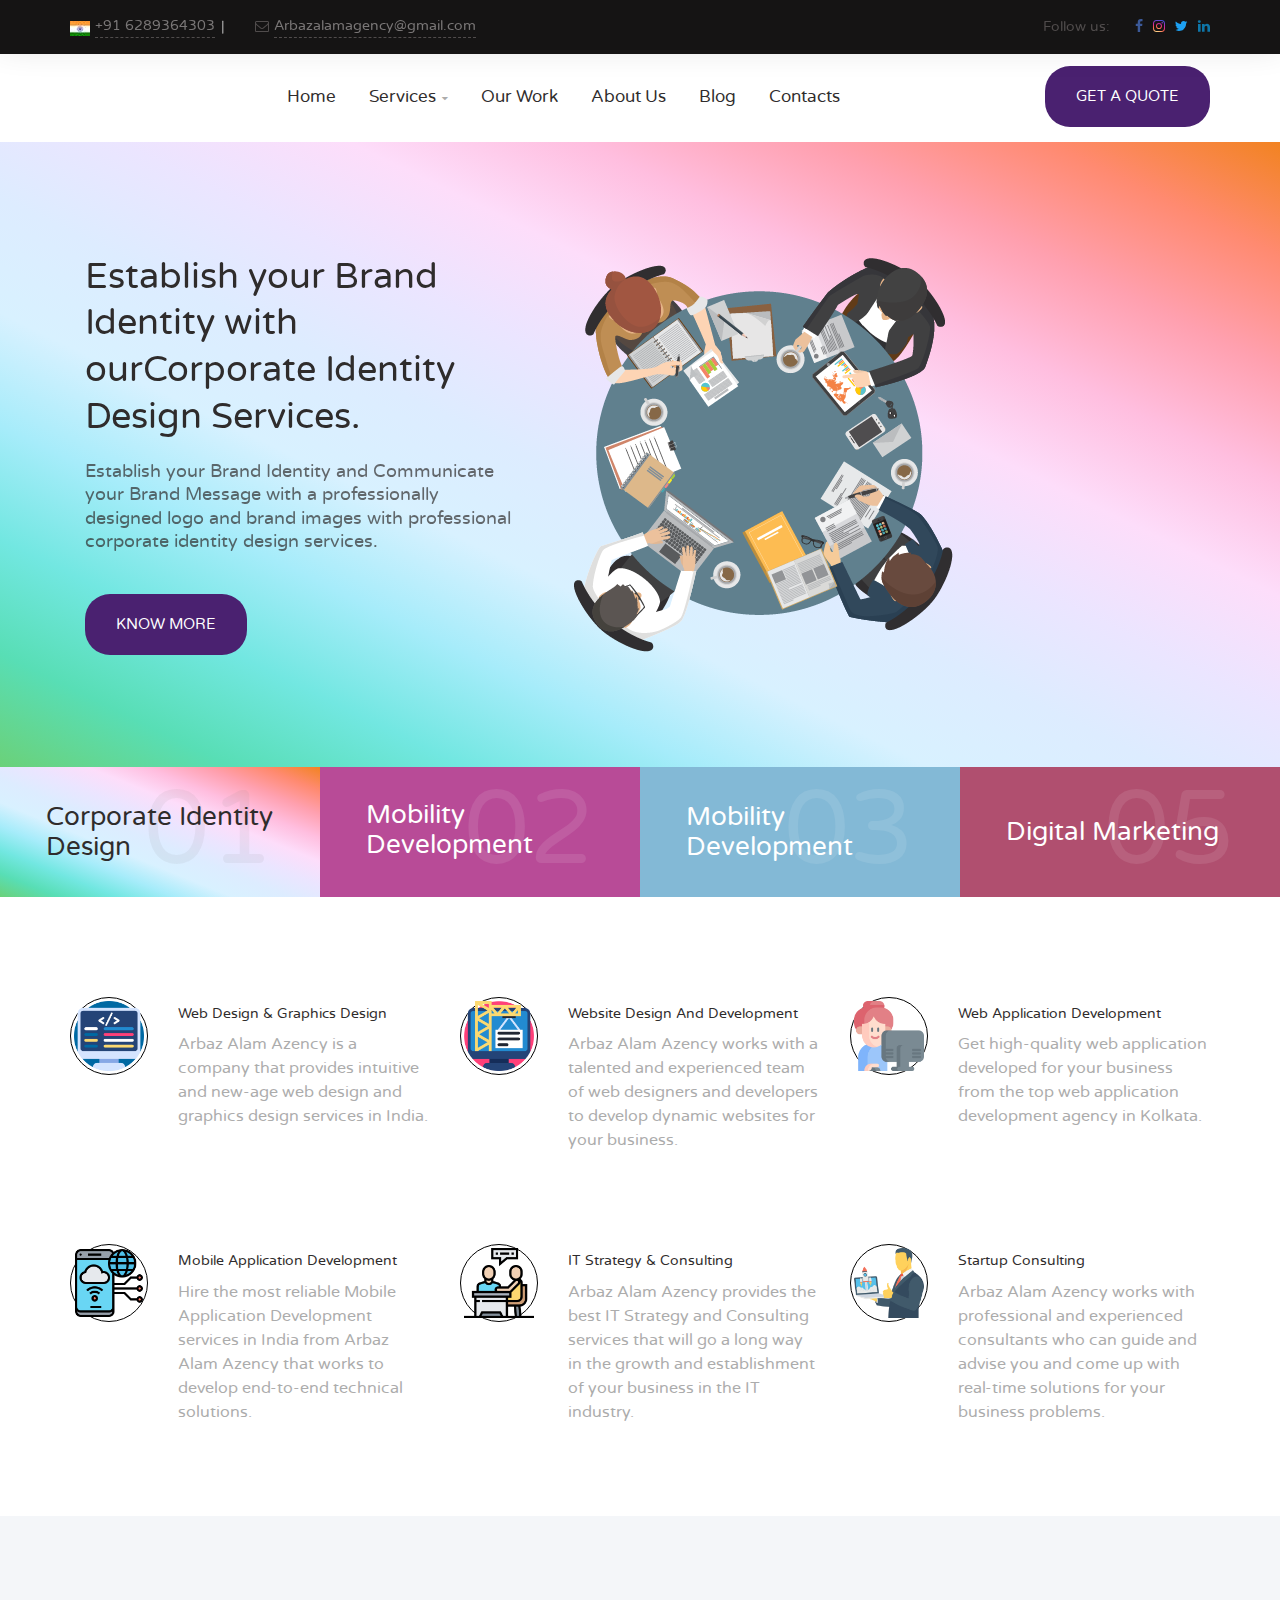
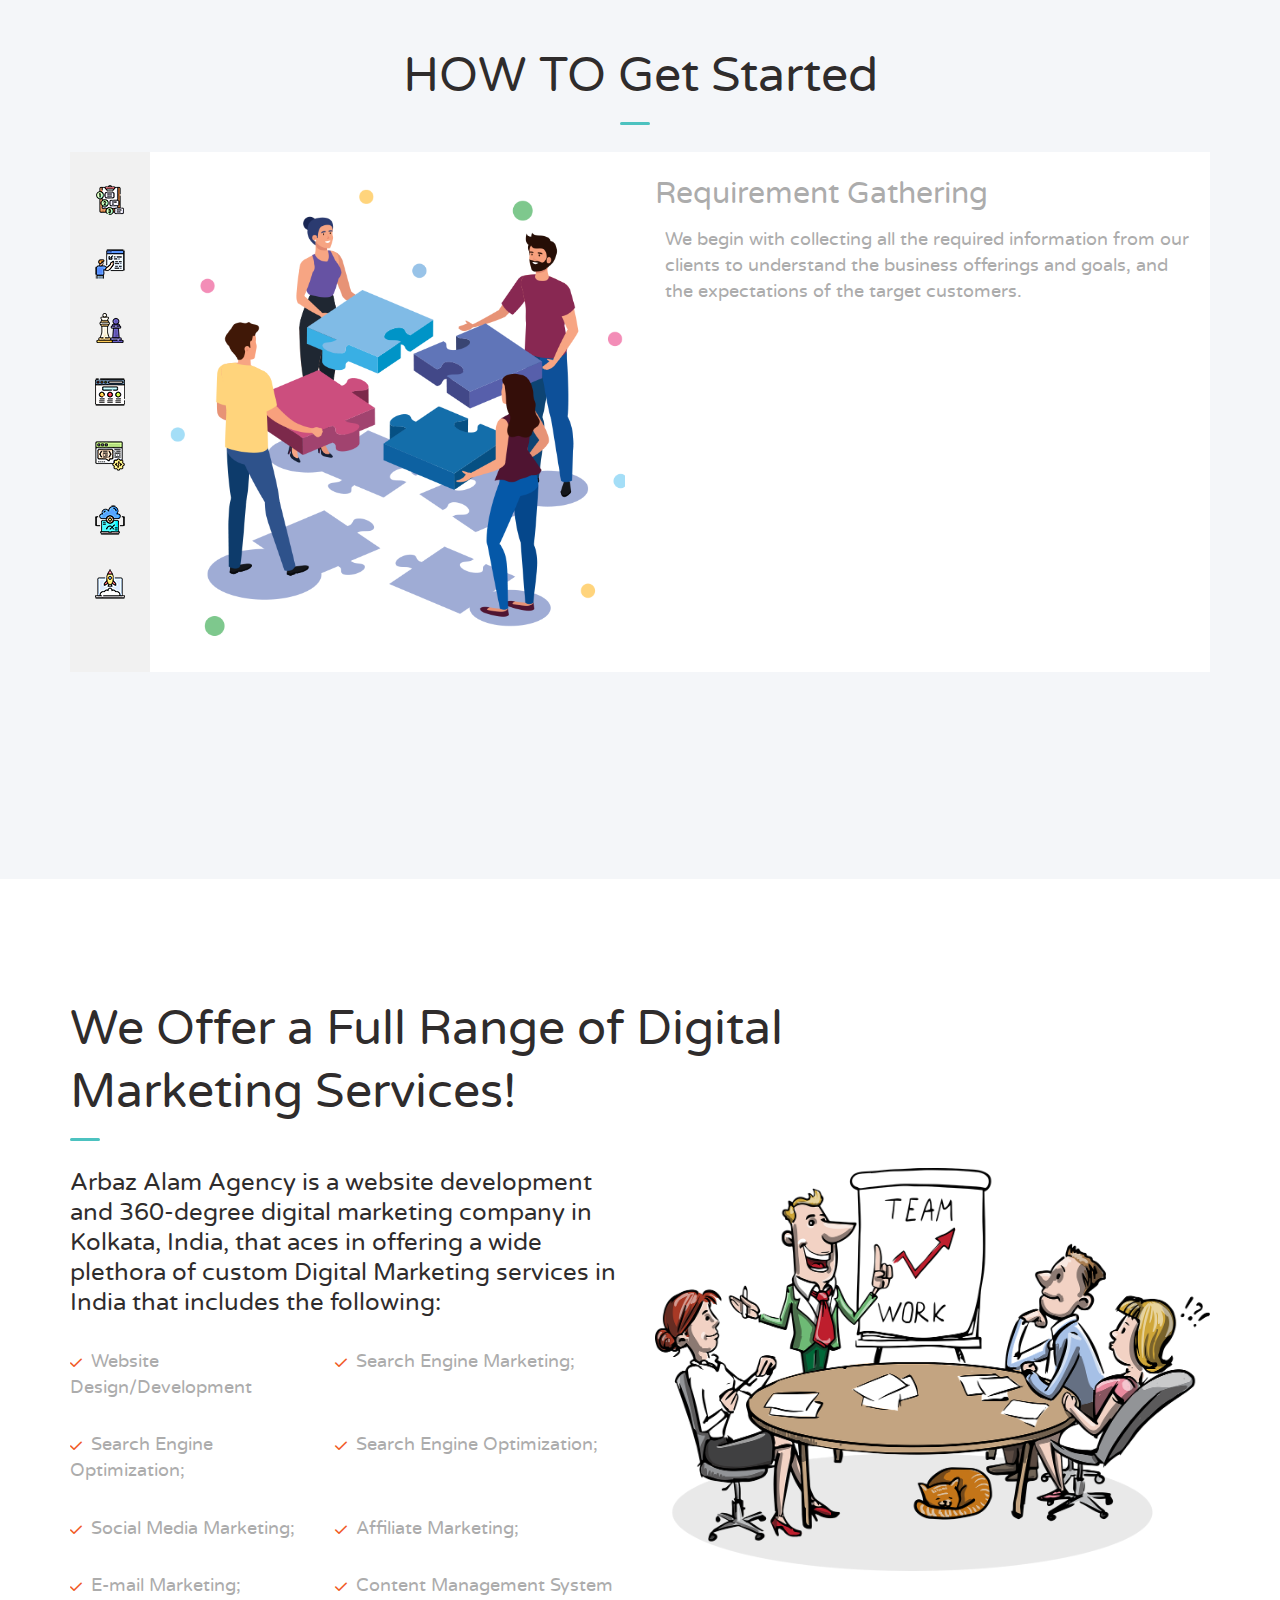
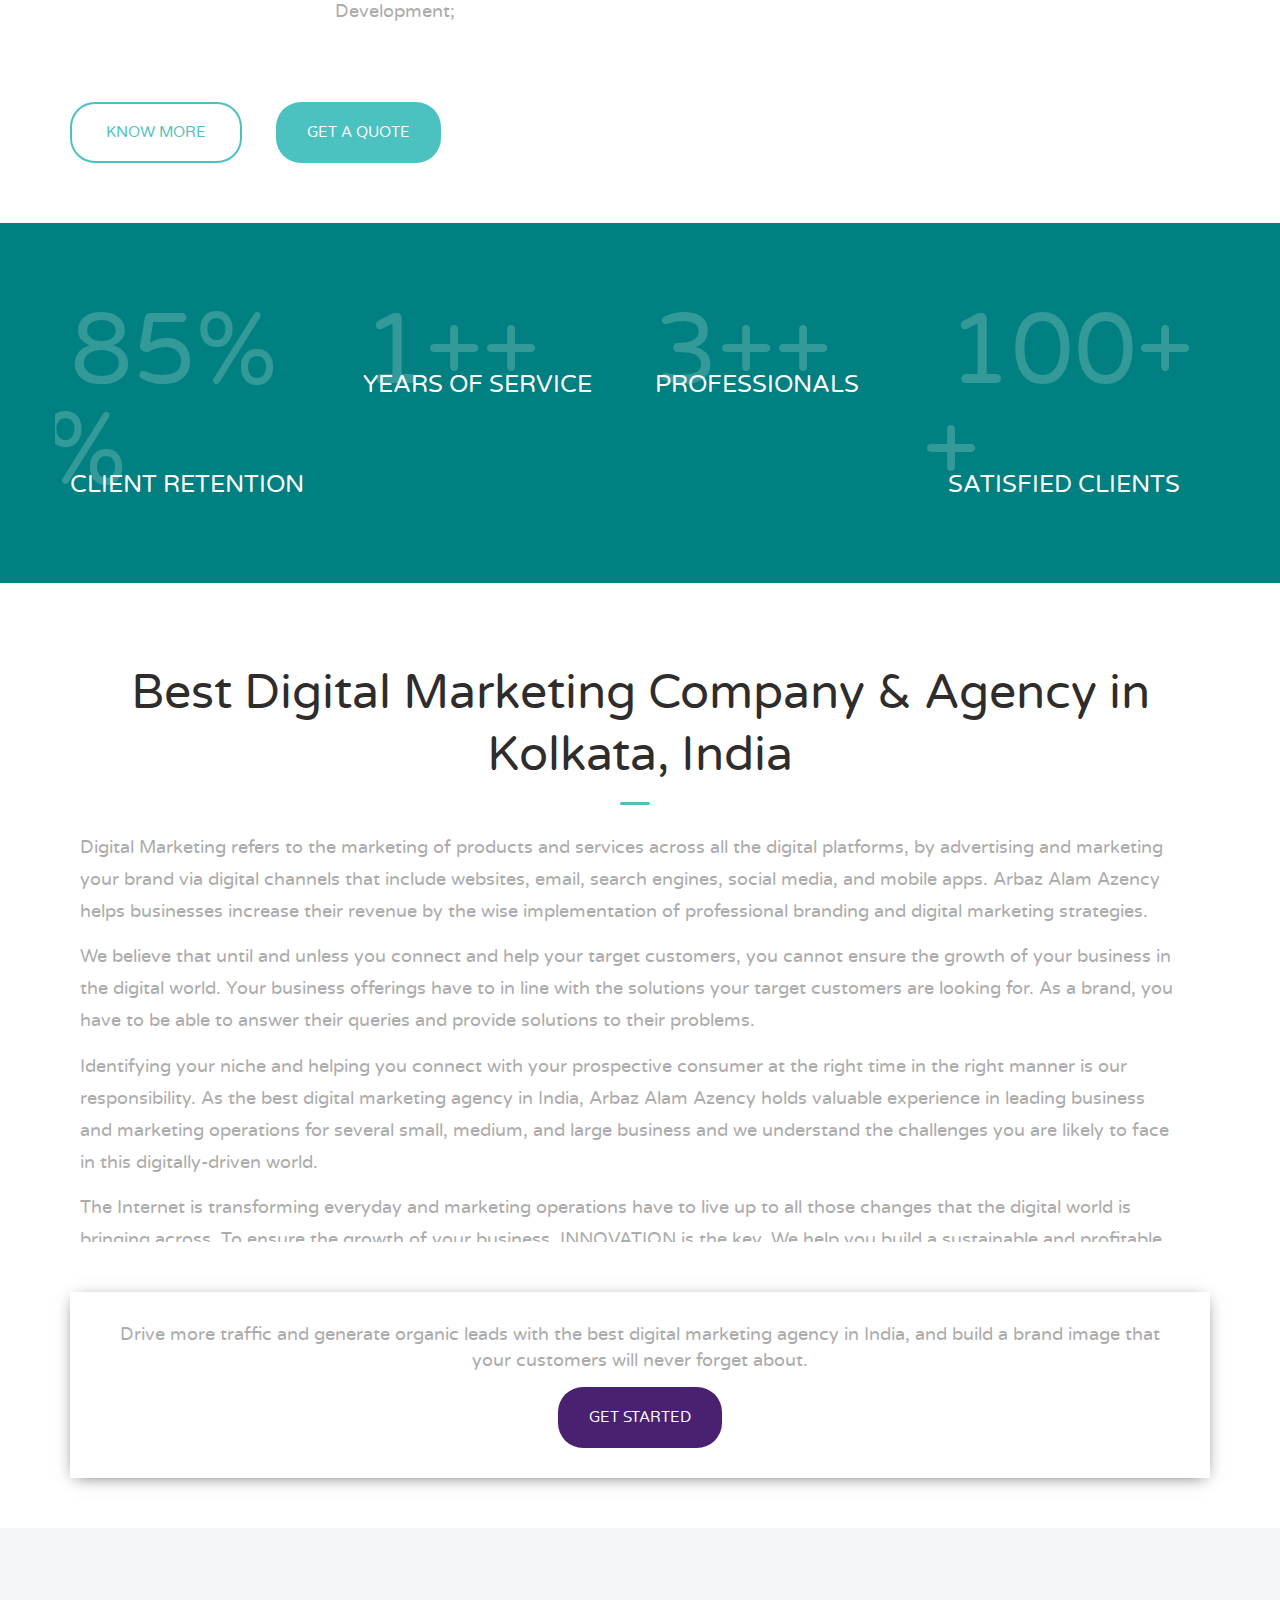
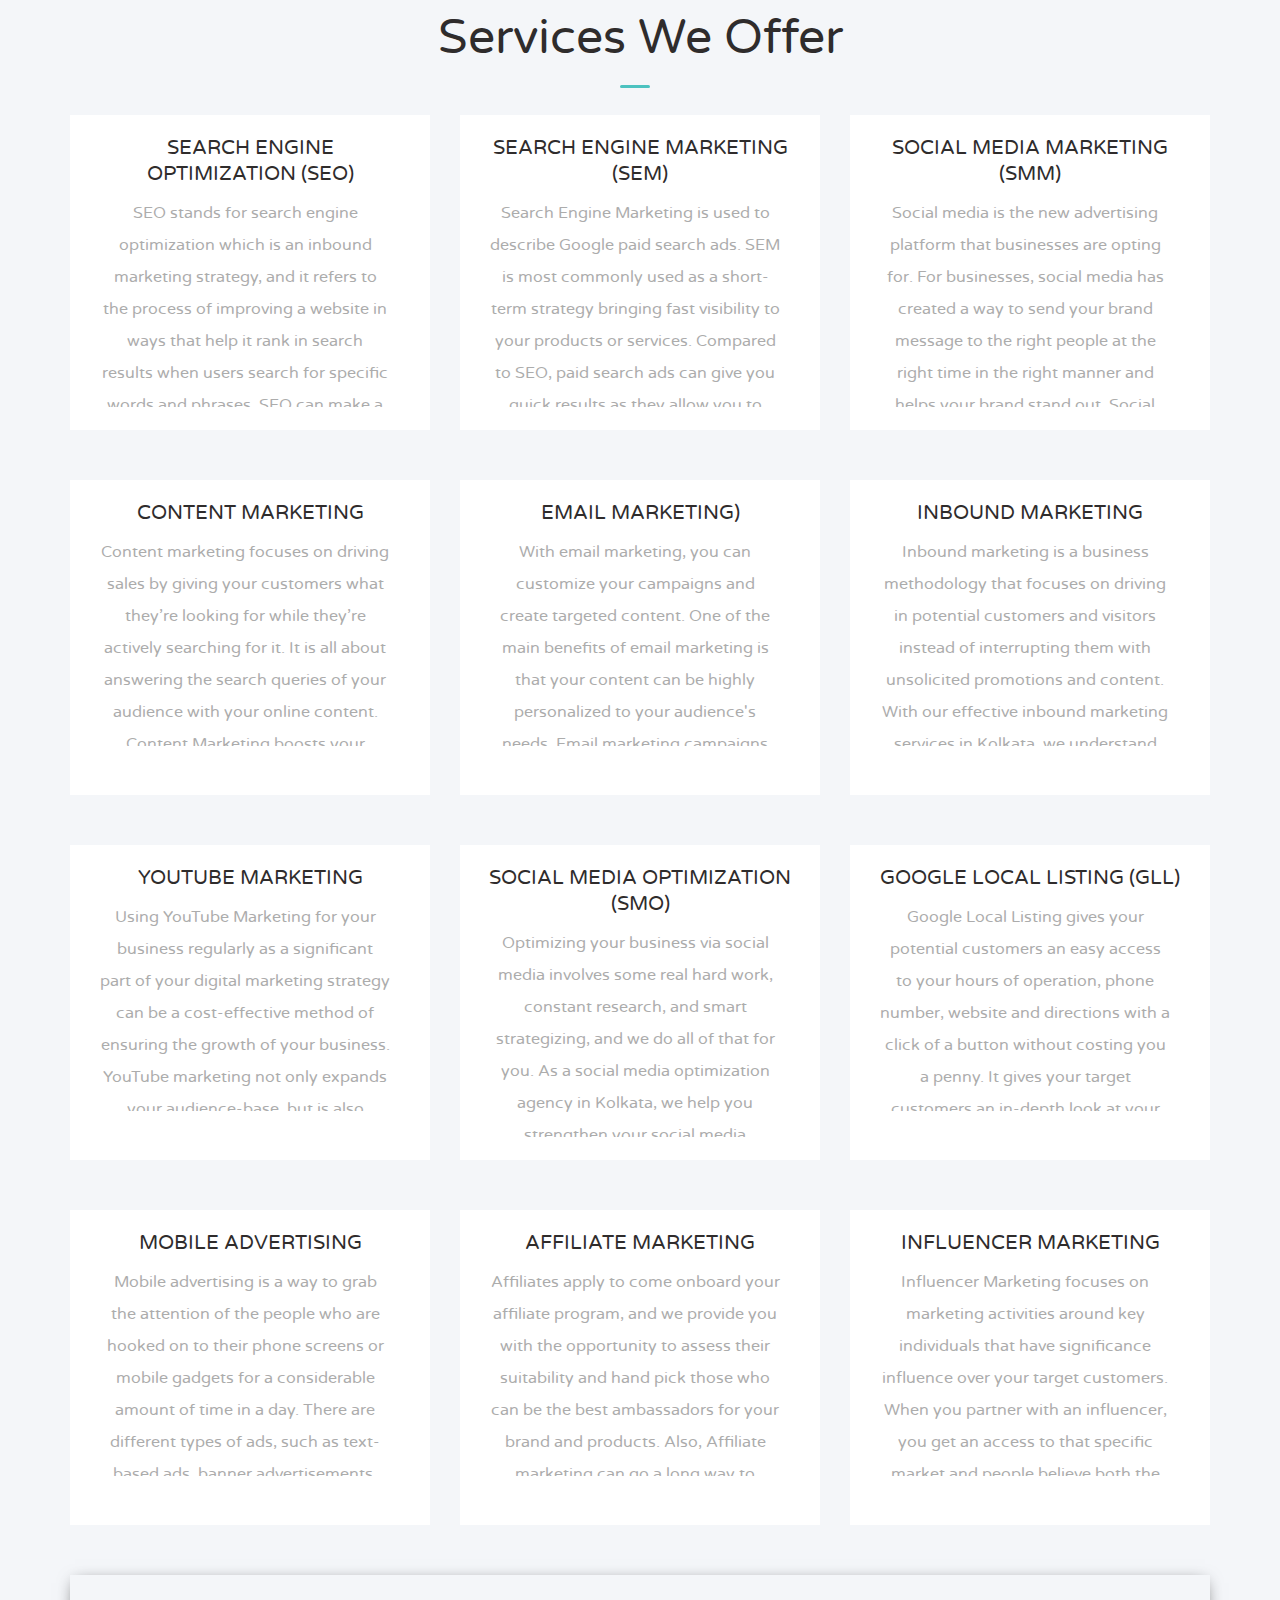
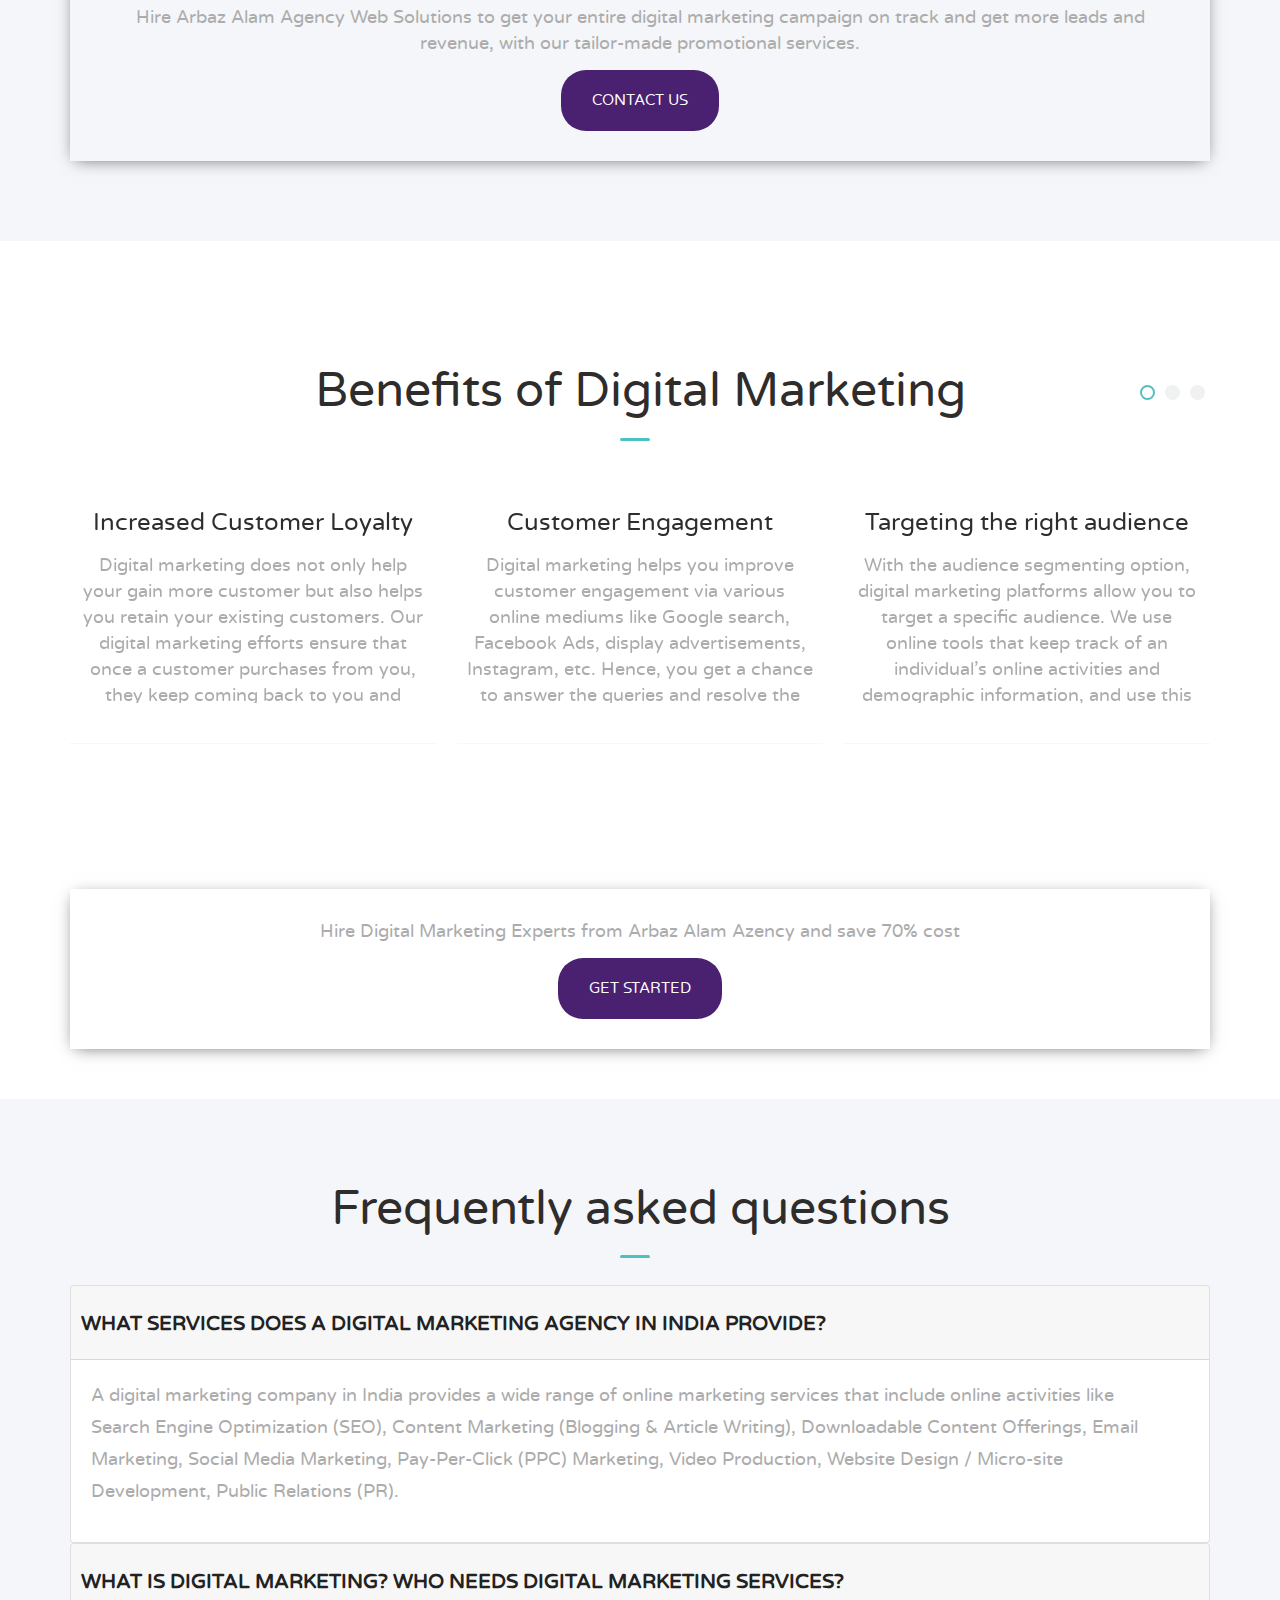
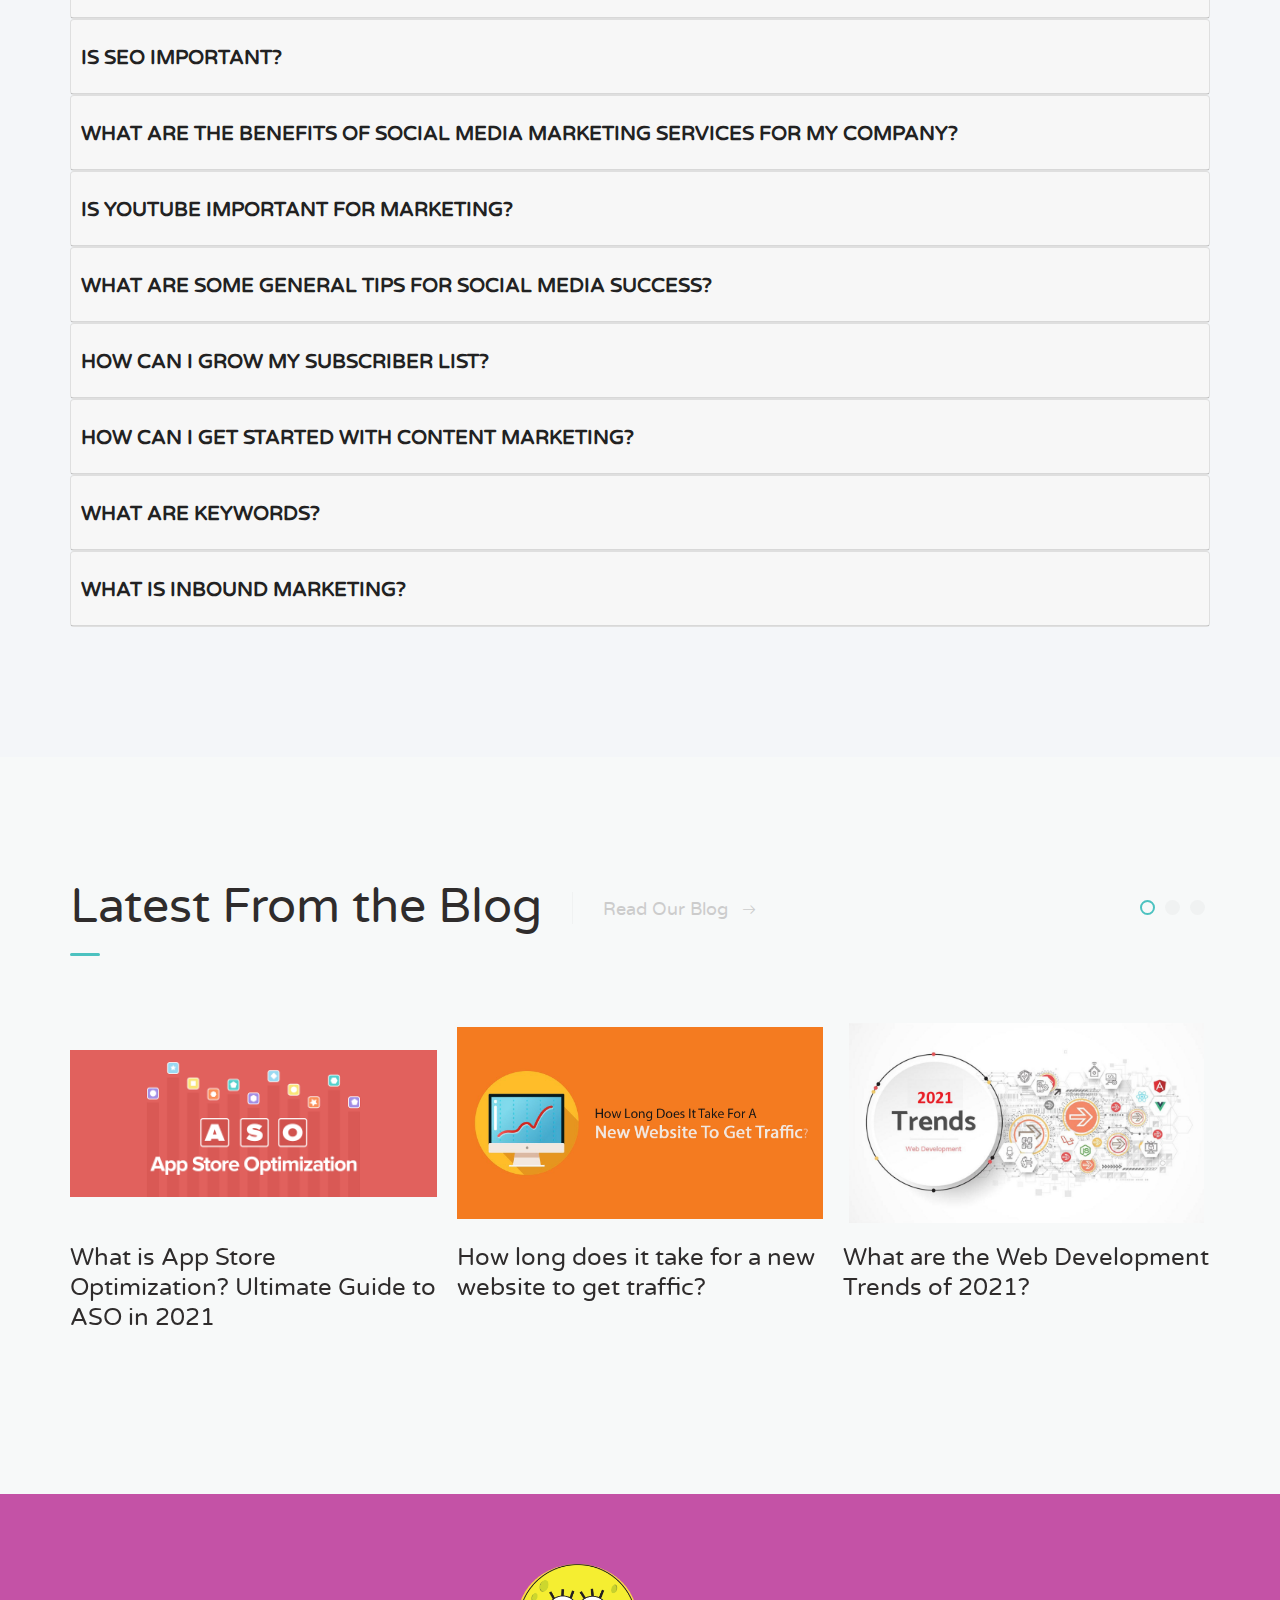
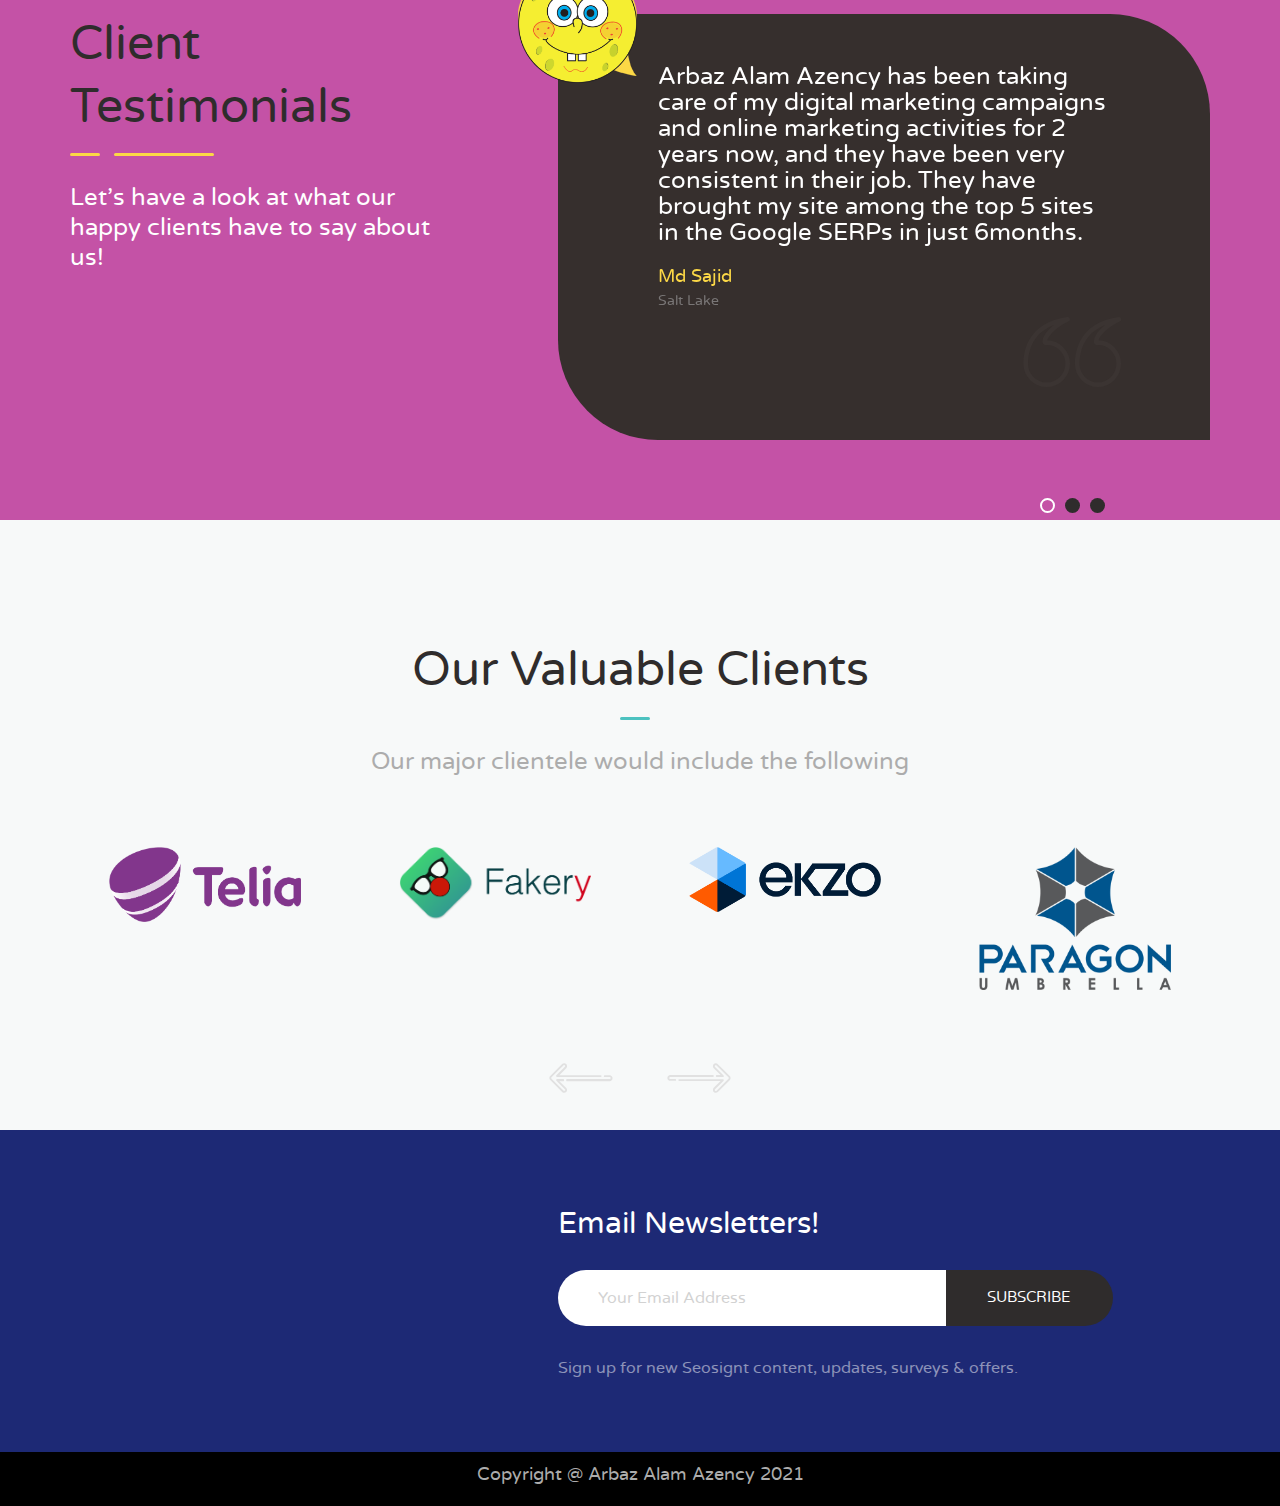
==== commit 9a9d2b60: "second commit" ====
--- a/index.html
+++ b/index.html
@@ -31,25 +31,10 @@
 <meta name="google-site-verification" content="yvPXe2JUXKKVXw12pAyNDhKRA_DHQ8byHoRpGs9jGdY" />
 <!-- Global site tag (gtag.js) - Google Analytics -->
 <script async src="https://www.googletagmanager.com/gtag/js?id=G-T0NFC7J8GJ"></script>
-<script>
-  window.dataLayer = window.dataLayer || [];
-  function gtag(){dataLayer.push(arguments);}
-  gtag('js', new Date());
-
-  gtag('config', 'G-T0NFC7J8GJ');
-</script>
+
 
 <script async src="https://www.googletagmanager.com/gtag/js?id=AW-354367986"></script>
-<script>
-  window.dataLayer = window.dataLayer || [];
-  function gtag(){dataLayer.push(arguments);}
-  gtag('js', new Date());
-
-  gtag('config', 'AW-354367986');
-</script>
-<script>
-  gtag('event', 'conversion', {'send_to': 'AW-354367986/BFVKCO-YvMACEPLz_KgB'});
-</script>
+
 </head>
 	<body>
 		<div class="top-bar top-bar-dark">
@@ -205,7 +190,7 @@
 
 					</li>
 					<li class="">
-						<a href="blog/index.html">Blog</a>
+						<a href="Blog.html">Blog</a>
 					</li>
 
 
@@ -1719,21 +1704,6 @@
 								<p class="heading-text c-white">Let’s have a look at what our happy clients have to say about us!
 								</p>
 							</div>
-							<div class="signature js-animate-icon">
-								<svg xmlns="http://www.w3.org/2000/svg" width="200" height="60">
-									<path fill="none" stroke="#2f2c2c" stroke-width="1.4"
-										  d="M24.78 42.5C11.28 41.06.96 36 1.16 26.86 1.62 11.6 16.76 3.6 28.13 3.25c5.44-.16 9.8 2.38 10.2 5.8.86 7.66-19.23 15.62-19.23 15.62s17.86-6.57 24.66 2.2c2.8 3.6-11.8 10.65-11.8 10.65s-8.8 3.35-7.65-.24c1.78-5.52 16.8-10.1 18.42-10.3 3.17-.4 7.1-.4 8 .12 1.33.78-1.7 4.14-.94 4.86.76.72 3.82-2.55 3.94-1.97.12.57-.64 2.63.58 3 1.2.38 2.3-1.1 4.28-1.5 1.97-.4 1.83-.44 3.6-.12 1.76.32 2.1.64 3.47 1.4 1.36.74.86 2.22 1.96 1.6 1.1-.6 1.43-4.16 2.44-4.04 1.02.1.03 5.38 1.63 4.5 1.6-.85 4.74-7.97 4.74-7.97s-.82 4.04 0 3.93c3.14-.4 8.12-2.57 14.48-3.36 6.37-.78 8.67-.35 11 .24 1.92.48 2.67 2.3 2.67 2.3"
-										  stroke-linecap="round" stroke-linejoin="round"></path>
-									<path fill="none" stroke="#2f2c2c" stroke-width="1.4"
-										  d="M113.7 15.75s-1.1-2.78-3.6-2.08c-5.83 1.62-16.2 7.68-16.44 15.63-.46 16.3 21.1 11.14 22.7 11 13.6-1.2 17.38-9.96 17.36-14.48-.06-14.3-19.07-10.3-21.07-10.07-7.9.92-10.48 1.57-10.48 1.57"></path>
-									<path fill="none" stroke="#2f2c2c" stroke-width="1.4" d="M119.7 1.05c-2.53 13.9-5.1 27.83-2.53 41.44" stroke-linecap="round"></path>
-									<path fill="none" stroke="#2f2c2c" stroke-width="1.4" d="M133.6 27.8c-6.62-.42-12.6.37-17.36 3.35"></path>
-									<path fill="none" stroke="#2f2c2c" stroke-width="1.4"
-										  d="M131.52 32.77s3.95-.13 8.34-.93c2.4-.43 5-1.73 7.87-1.85 2.87-.12 1.74 1.44 3.6 1.38 4.62-.14 7.98-.3 14.92-.7 6.95-.4 9.76-2.76 12.86-.92 1.7 1 1.4 3.13 1.4 3.13"
-										  stroke-linecap="round"></path>
-									<path fill="none" stroke="#2f2c2c" stroke-width="1.4" d="M153.52 31.03s2.27-2.74-.7-3.35c-3.36-.7-3.7 2.43-3.7 2.43"></path>
-								</svg>
-							</div>
 						</div>
 
 						<div class="col-lg-7 col-lg-offset-1 col-md-8 col-sm-12 col-xs-12">
@@ -1859,35 +1829,6 @@
 							<div class="swiper-slide client-item">
 								<a href="09_our_clients.html" class="client-image">
 									<img loading="lazy" src="Assets/Front/img/client-logo6.png" alt="logo" class="hover">
-								</a>
-							</div>
-
-							<div class="swiper-slide client-item">
-								<a href="09_our_clients.html" class="client-image">
-									<img loading="lazy" src="Assets/Front/img/client1-hover.png" alt="logo" class="hover">
-								</a>
-							</div>
-
-							<div class="swiper-slide client-item">
-								<a href="09_our_clients.html" class="client-image">
-									<img loading="lazy" src="Assets/Front/img/client2-hover.png" alt="logo" class="hover">
-								</a>
-							</div>
-
-							<div class="swiper-slide client-item">
-								<a href="09_our_clients.html" class="client-image">
-									<img loading="lazy" src="Assets/Front/img/client3-hover.png" alt="logo" class="hover">
-								</a>
-							</div>
-
-							<div class="swiper-slide client-item">
-								<a href="09_our_clients.html" class="client-image">
-									<img loading="lazy" src="Assets/Front/img/client4-hover.png" alt="logo" class="hover">
-								</a>
-							</div>
-                            <div class="swiper-slide client-item">
-								<a href="09_our_clients.html" class="client-image">
-									<img loading="lazy" src="Assets/Front/img/client5-hover.png" alt="logo" class="hover">
 								</a>
 							</div>
 
--- a/Assets/Front/css/base.css
+++ b/Assets/Front/css/base.css
@@ -674,6 +674,9 @@
 
 .bg-orangedark-color {
   background-color: #ff9700; }
+.bg-orangedark1-color {
+  background-color: #34568B;
+}
 
 .bg-green-color {
   background-color: #b04f6f; }
@@ -685,7 +688,8 @@
 
 .bg-greendark-color {
   background-color: #8dc63f; }
-
+.bg-greendark1-color {
+  background-color: #6B5B95; }
 .bg-white-color {
   background-color: #fff; }
 
@@ -693,7 +697,7 @@
   background-color: #6739b6; }
 
 .bg-border-color {
-  background-color: #ccfff9; }
+  background-image: linear-gradient(to right top, #6bd179, #58deb5, #72e7e1, #a6ecfa, #d8f1ff, #ddecff, #ebe5ff, #fdddfa, #ffbedf, #ffa0af, #ff8a70, #f28321); }
 
 .bg-dark-color {
   background-color: #302c2d; }
@@ -712,7 +716,10 @@
 
 .bg-greydark-color {
   background-color: #434141; }
-
+.testimonial-img{
+	margin-left:-100px;
+	margin-bottom:44px;
+}
 .bg-boxed-dark {
   background-image: url("../img/bg-boxed-dark.jpg"); }
 
--- a/Assets/Front/css/modules.css
+++ b/Assets/Front/css/modules.css
@@ -1110,7 +1110,7 @@
 
 /*------------- Testimonial-SLIDER --------------*/
 .testimonial-slider {
-  background-color: #fcb03b;
+  background-color: #c452a6;
   padding: 120px 0 80px 0;
   position: relative;
   overflow: hidden; }
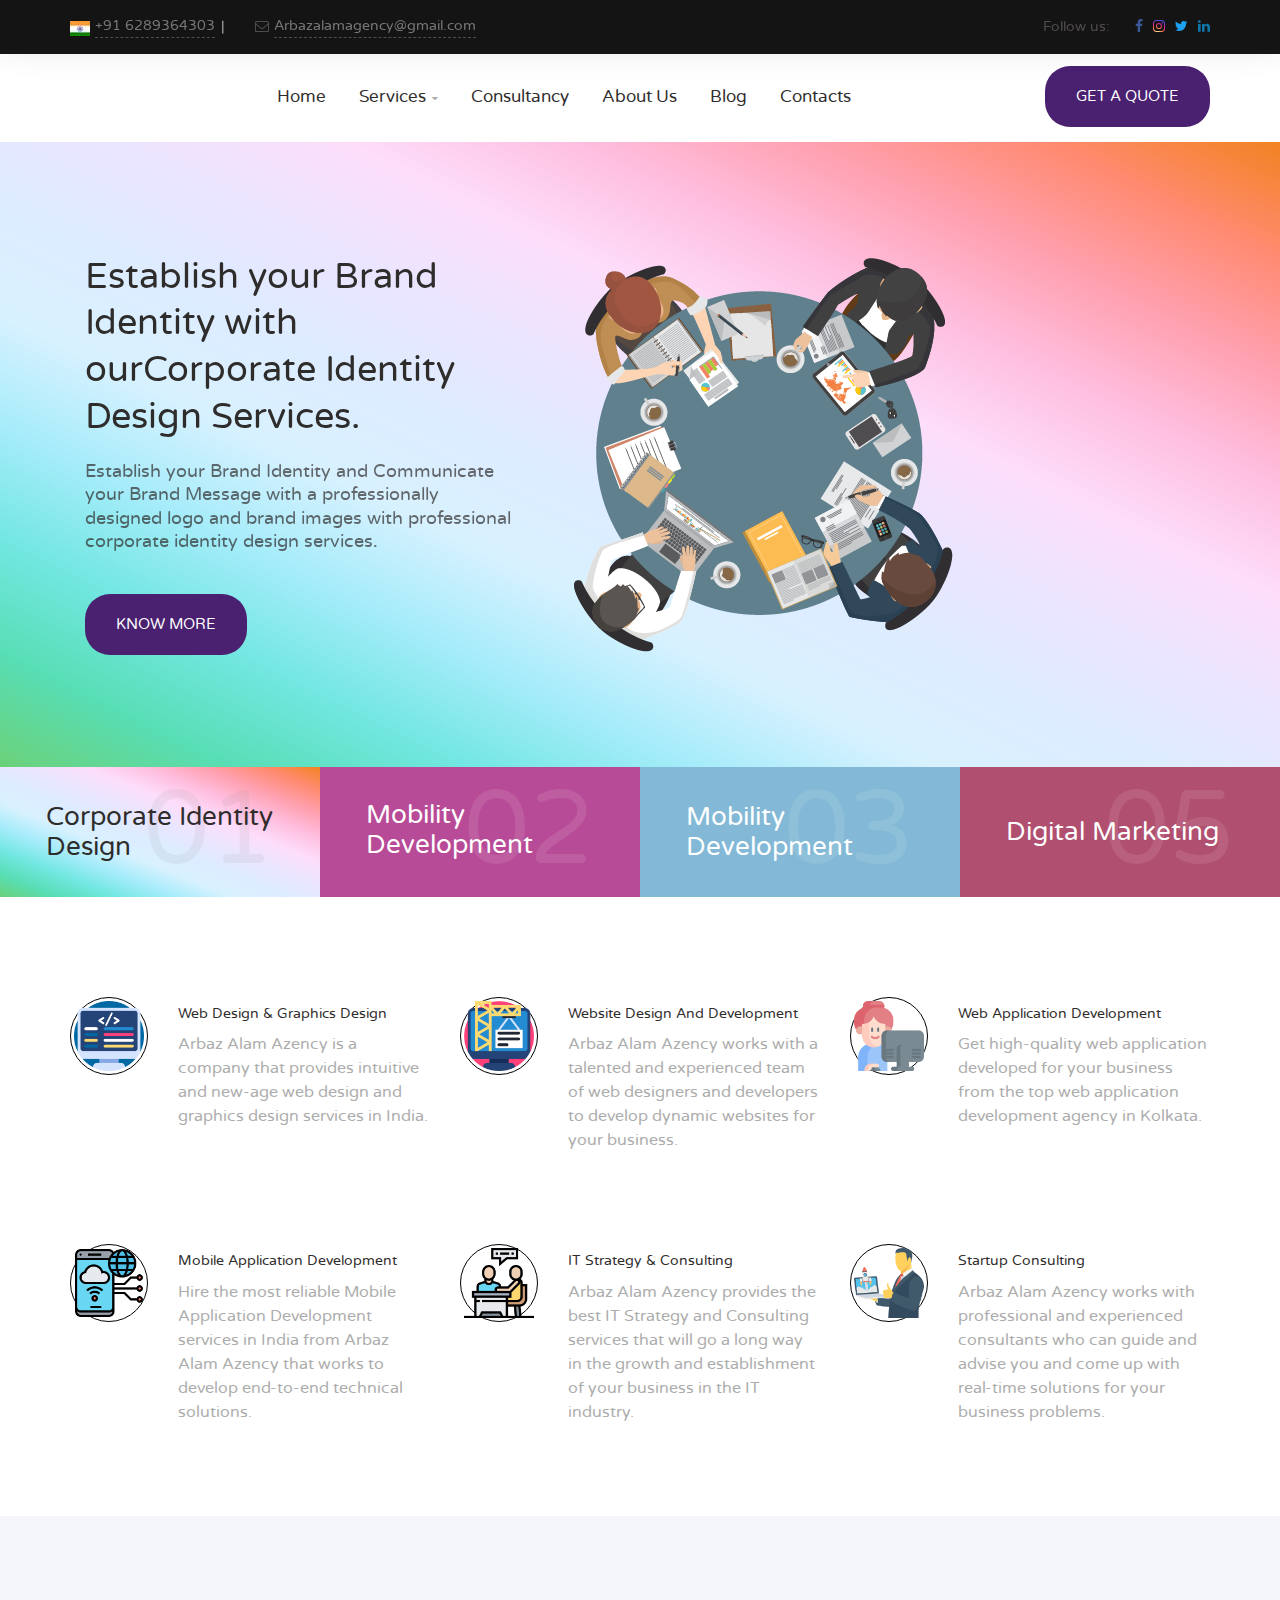
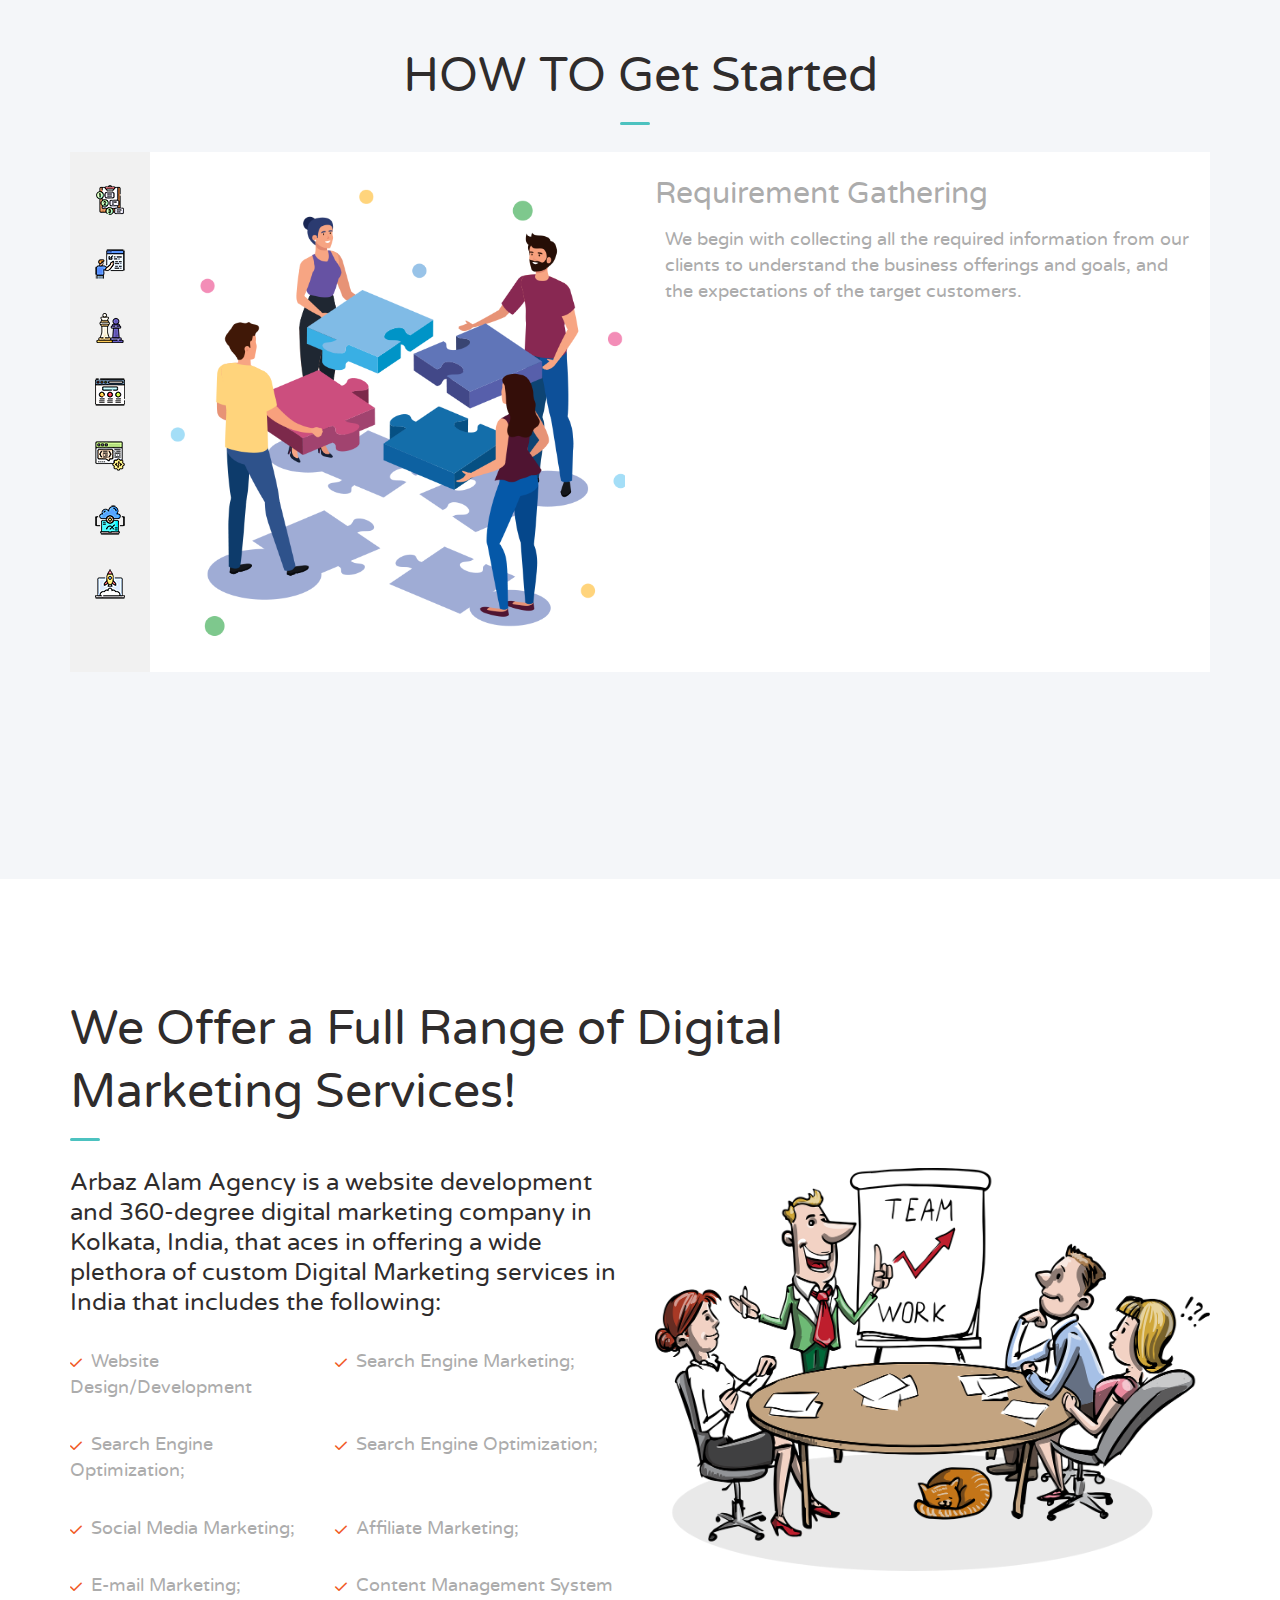
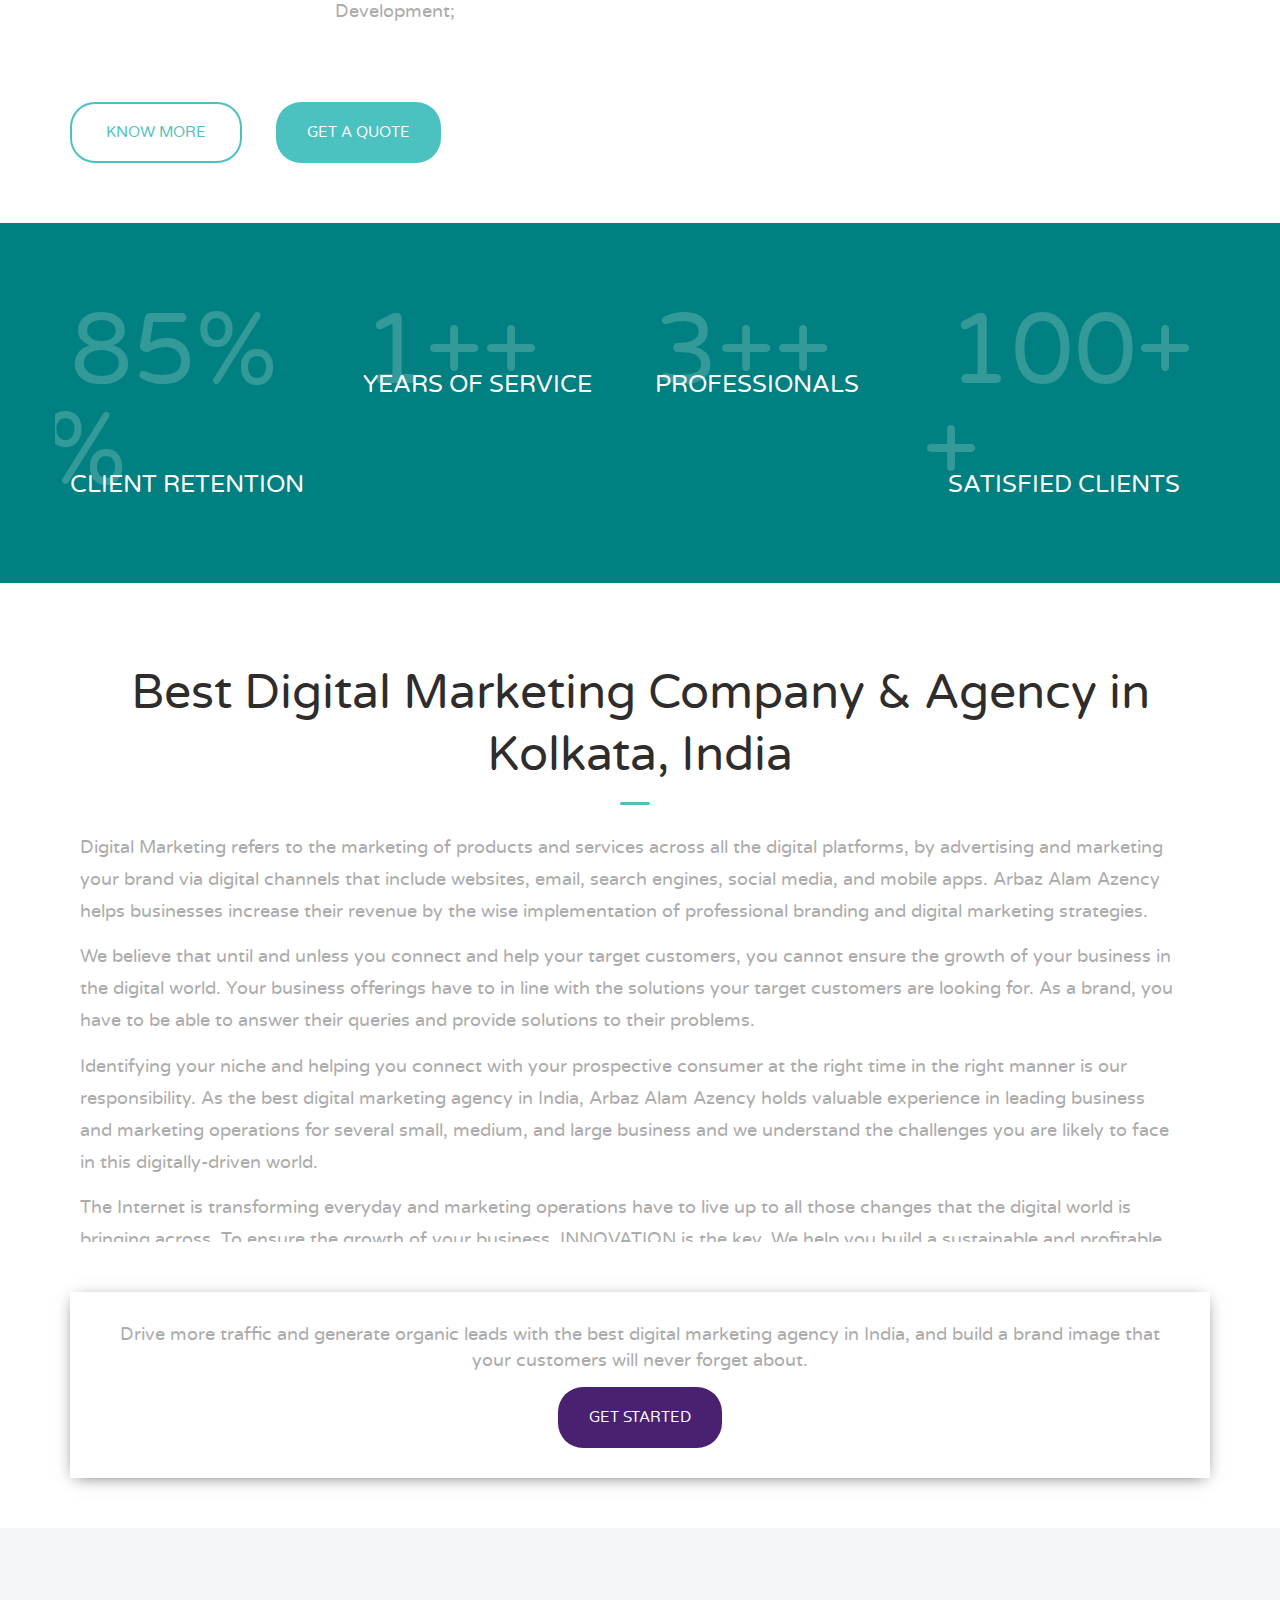
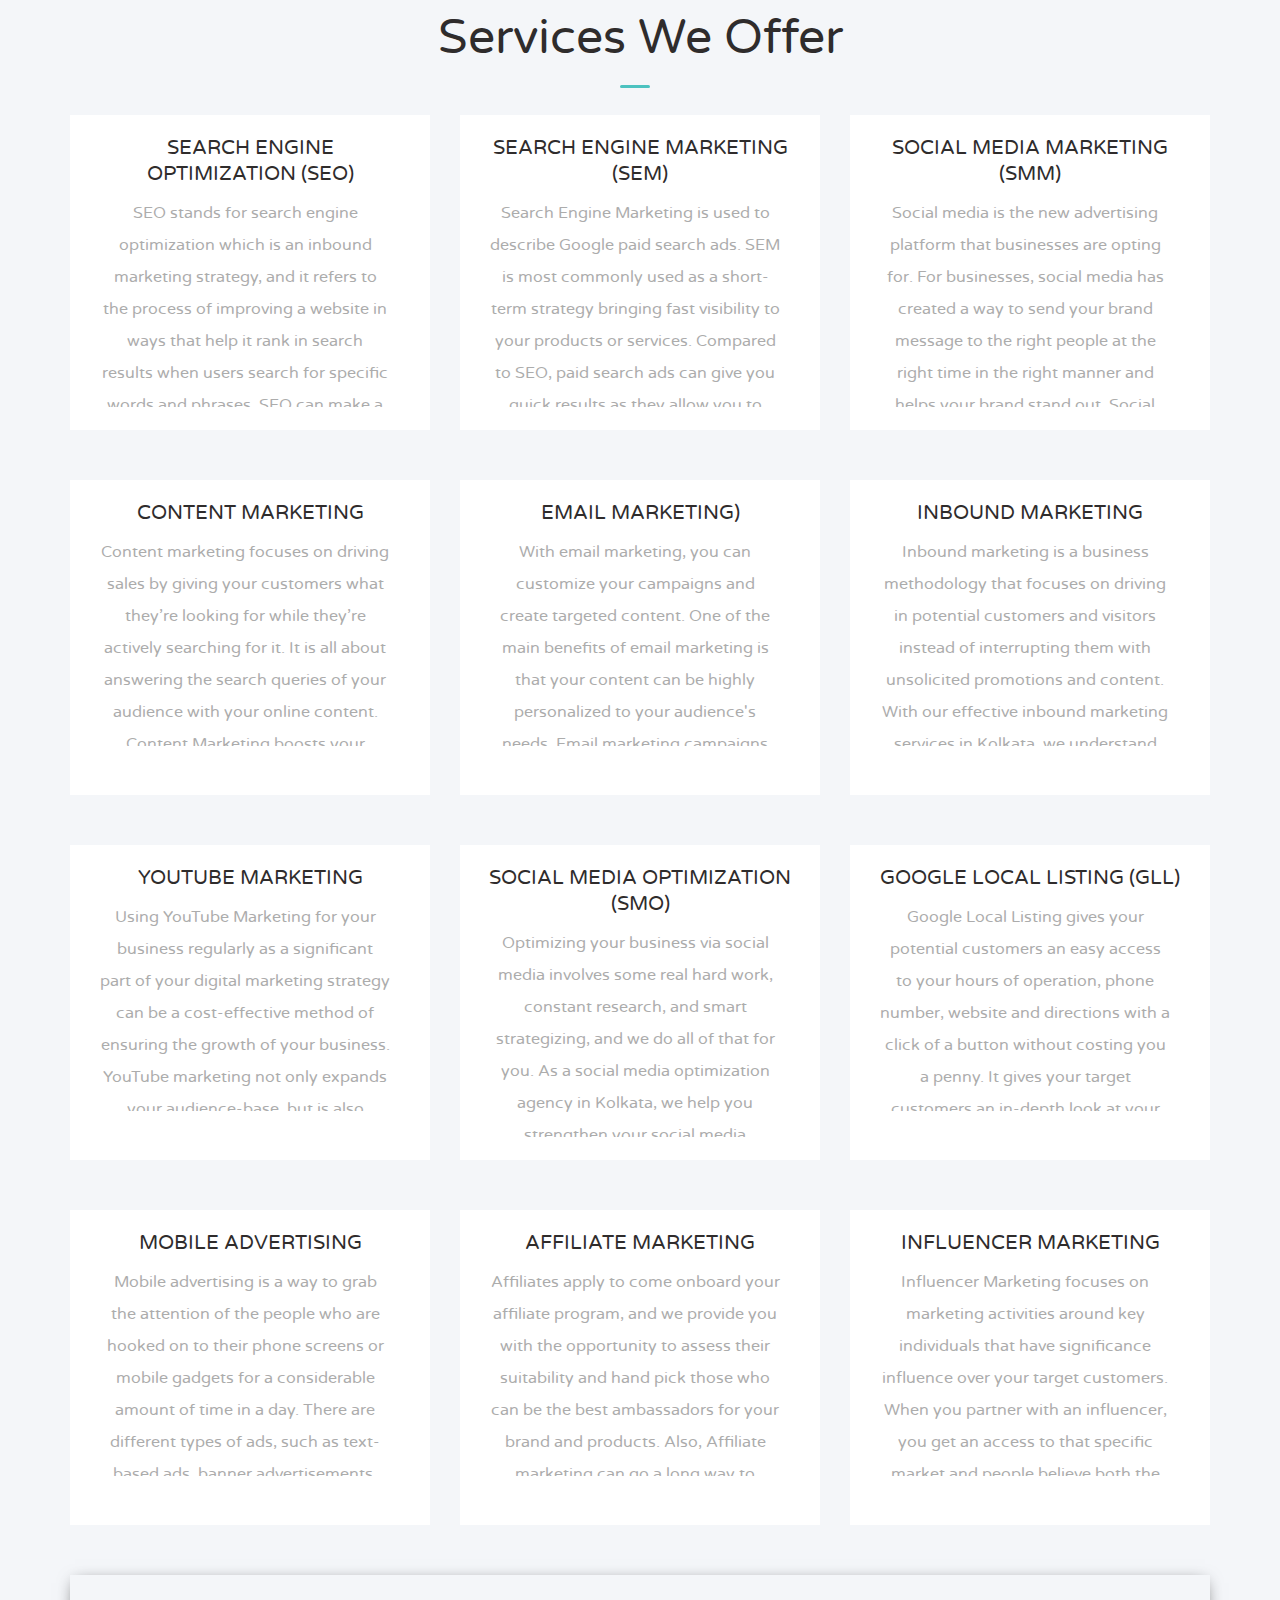
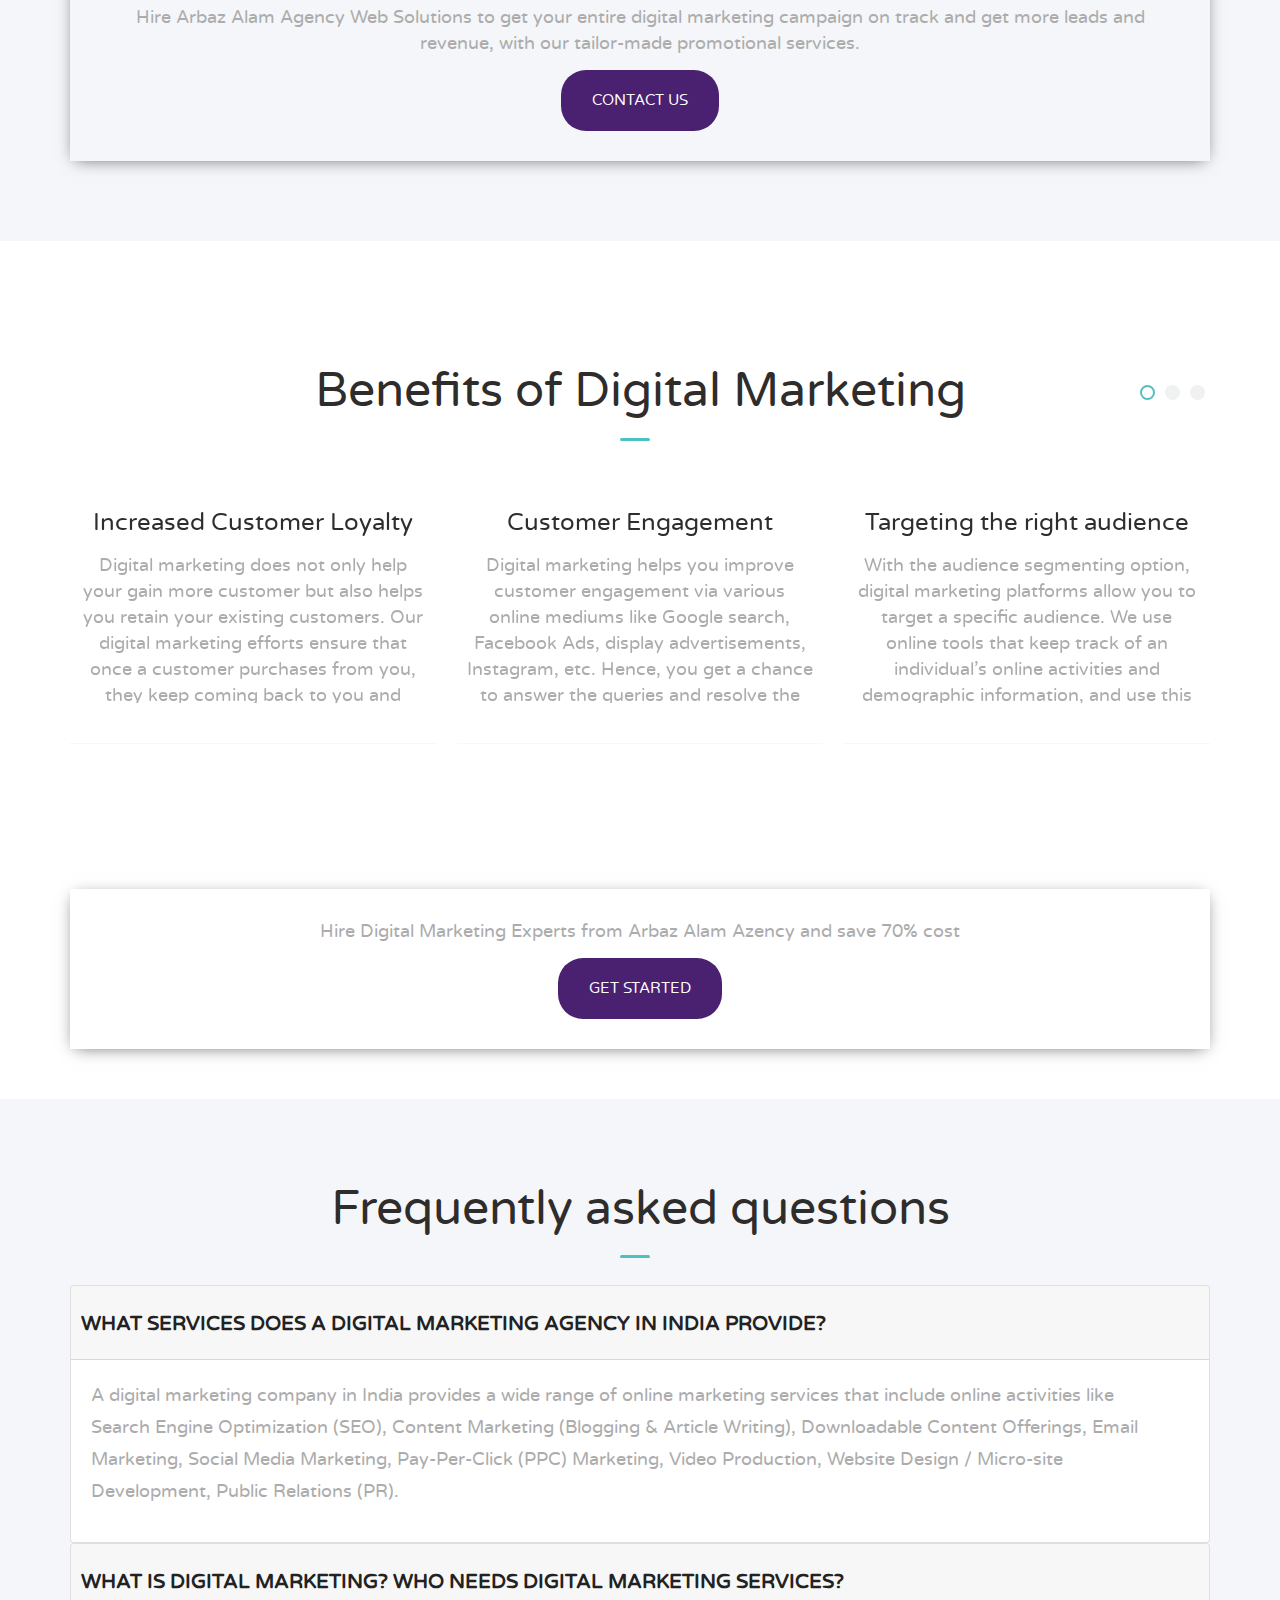
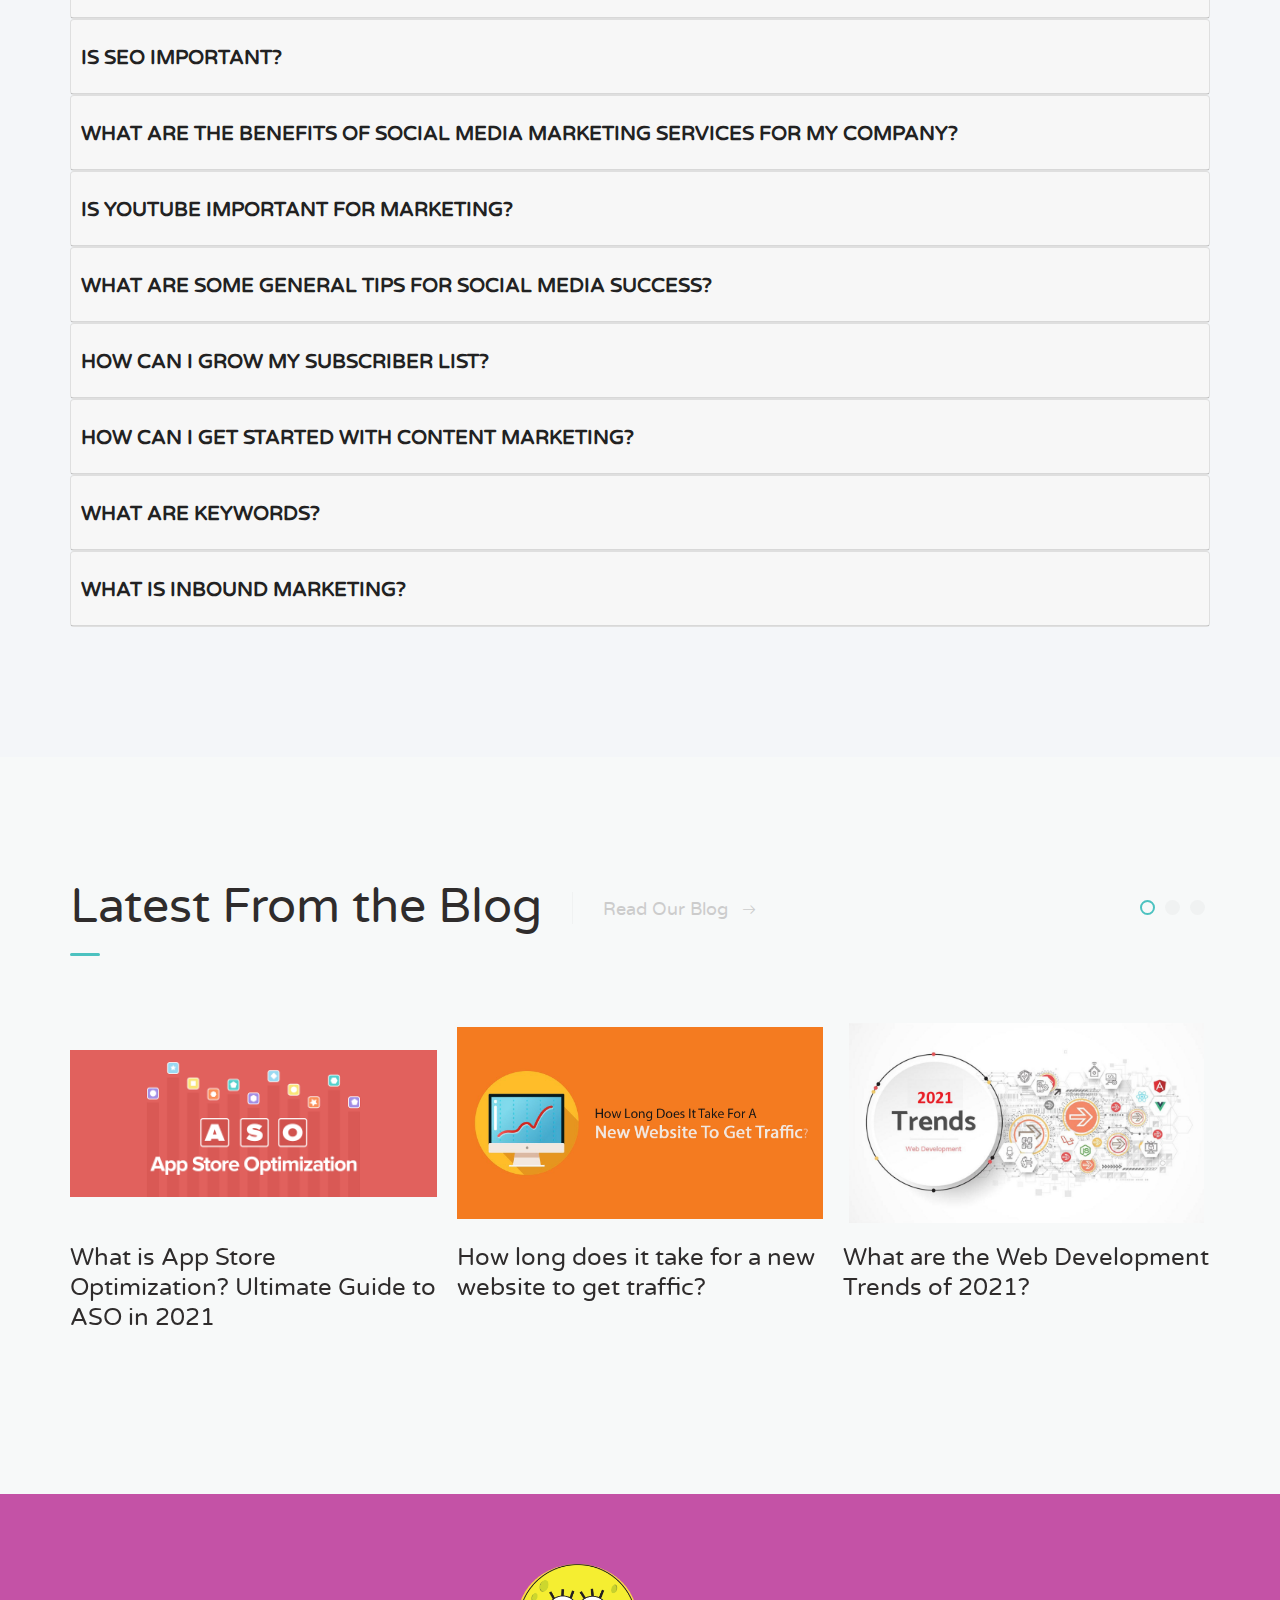
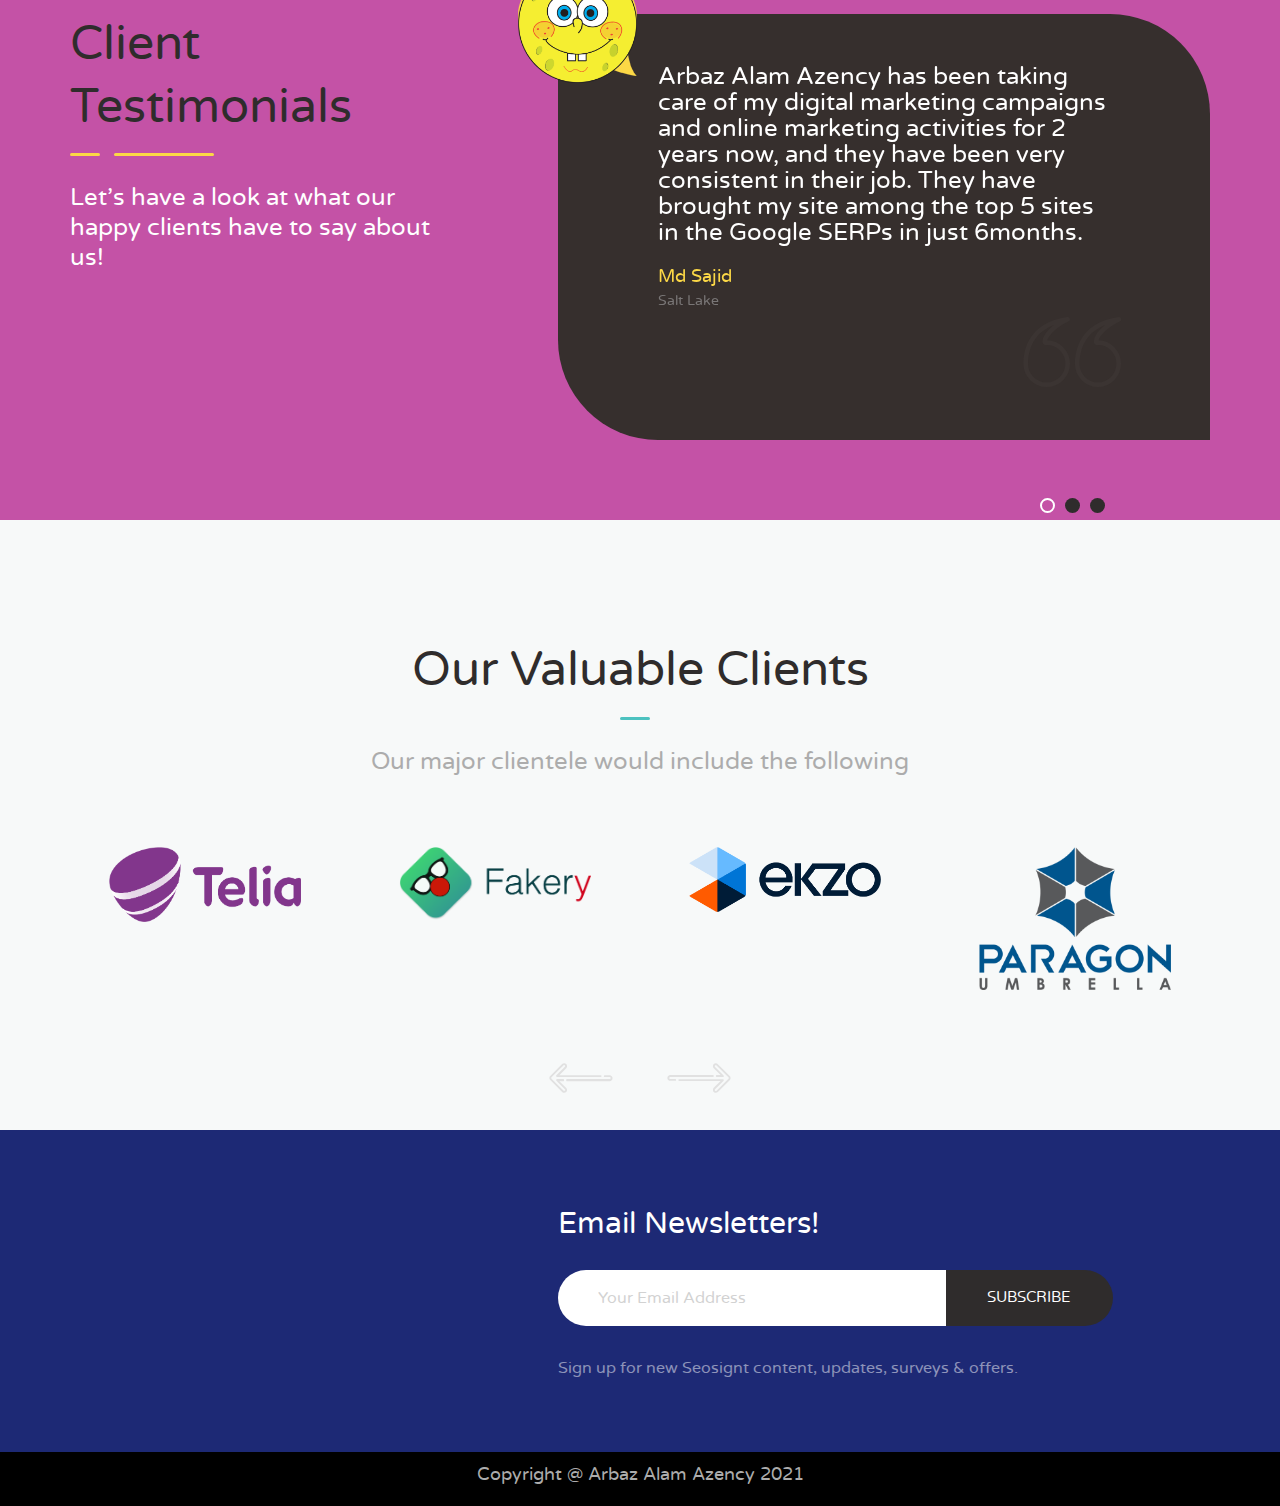
==== commit 36f64a8f: "website" ====
--- a/index.html
+++ b/index.html
@@ -112,25 +112,19 @@
 
 								<div class="col3">
 									<ul>
-										<li class="megamenu-item-info"><a href="graphics.html"><h5 class="megamenu-item-info-title">Graphics Designing</h5></a>  </li>
+										<li class="megamenu-item-info"><a href="services.html"><h5 class="megamenu-item-info-title">Graphics Designing</h5></a>  </li>
 									</ul>
 								</div>
 								<div class="col3">
 									<ul>
-										<li class="megamenu-item-info"><a href="web-application-development.html"><h5 class="megamenu-item-info-title">Web Application Development</h5></a></li>
+										<li class="megamenu-item-info"><a href="services.html"><h5 class="megamenu-item-info-title">Web Application Development</h5></a></li>
 										
 
 									</ul>
 								</div>
 								<div class="col3">
 									<ul>
-										<li class="megamenu-item-info"><a href="website-design-and-development.html"><h5 class="megamenu-item-info-title">Web Designing & Developments</h5></a></li>
-
-									</ul>
-								</div>
-								<div class="col3">
-                                    <ul>
-										<li class="megamenu-item-info"><a href="dedicated-hiring.html"><h5 class="megamenu-item-info-title">Dedicated Hiring</h5></a></li>
+										<li class="megamenu-item-info"><a href="services.html"><h5 class="megamenu-item-info-title">Web Designing & Developments</h5></a></li>
 
 									</ul>
 								</div>
@@ -140,27 +134,14 @@
 
 								<div class="col3">
 									<ul>
-										<li class="megamenu-item-info"><a href="digital-marketing.html"><h5 class="megamenu-item-info-title">Digital Marketing</h5></a></li>
+										<li class="megamenu-item-info"><a href="services.html"><h5 class="megamenu-item-info-title">Digital Marketing</h5></a></li>
 										
-                                        <li><a href="content-marketing.html">Content Marketing<i class="seoicon-right-arrow"></i></a></li>
-										
-										<li><a href="youtube-marketing.html">Youtube Marketing<i class="seoicon-right-arrow"></i></a></li>
-										<li><a href="online-reputation-management.html">Online Reputation Management<i class="seoicon-right-arrow"></i></a></li>    
-										<li><a href="pay-per-click-services.html">PPC and Search Engine Optimization<i class="seoicon-right-arrow"></i></a></li>
-										<li><a href="app-store-optimization.html">App Store Optimization<i class="seoicon-right-arrow"></i></a></li>  
-										<li><a href="social-media-marketing.html">Social Media Marketing<i class="seoicon-right-arrow"></i></a></li>
-										<li><a href="search-engine-optimization.html">Search Engine Optimization</a></li>
-										
+                                        
 									</ul>
 								</div>
 								<div class="col3">
 									<ul>
-										<li class="megamenu-item-info"><a href="cloud-application-development.html"><h5 class="megamenu-item-info-title">Cloud Application Development</h5></a></li>
-									</ul>
-								</div>
-								<div class="col3">
-									<ul>
-										<li class="megamenu-item-info"><a href="ecommerce-solution.html"><h5 class="megamenu-item-info-title">Ecommerce Solution</h5></a></li>
+										<li class="megamenu-item-info"><a href="services.html"><h5 class="megamenu-item-info-title">Ecommerce Solution</h5></a></li>
 
 									</ul>
 								</div>
@@ -169,7 +150,7 @@
 								<div class="col3">
 									<ul>
   
-										<li class="megamenu-item-info"><a href="mobile-application-development.html"><h5 class="megamenu-item-info-title">Mobile Application Development</h5></a></li>
+										<li class="megamenu-item-info"><a href="services.html"><h5 class="megamenu-item-info-title">Mobile Application Development</h5></a></li>
 
 
 									</ul>
@@ -182,7 +163,7 @@
 					</li>
 
 					<li class="">
-						<a href="our-work.html">Our Work</a>
+						<a href="Consultancy.html">Consultancy</a>
 					</li>  
 
 					<li class="">
@@ -190,7 +171,7 @@
 
 					</li>
 					<li class="">
-						<a href="Blog.html">Blog</a>
+						<a href="blog.html">Blog</a>
 					</li>
 
 
@@ -247,7 +228,6 @@
                     <option value="Website Design And Development">Website Design And Development</option>
                     <option value="Dedicated Hiring">Dedicated Hiring</option>
                     <option value="Digital Marketing">Digital Marketing</option>
-                    <option value="Cloud Application Development">Cloud Application Development</option>
                     <option value="Ecommerce Solution">Ecommerce Solution</option>
                     <option value="Mobile Application Development">Mobile Application Development</option>
                 </select>
--- a/Assets/Front/css/base.css
+++ b/Assets/Front/css/base.css
@@ -368,7 +368,7 @@
 
 figure {
   margin: 0; }
-
+}
 select {
   width: 100%;
   border: 1px solid #acacac;
@@ -526,6 +526,9 @@
 
 .full-height {
   height: 100%; }
+.img-align{
+  padding-right: -50%;
+}
 
 .display-flex {
   display: -webkit-box;
@@ -694,11 +697,23 @@
   background-color: #fff; }
 
 .bg-violet-color {
-  background-color: #6739b6; }
+  background-color:#45A29E; }
 
 .bg-border-color {
   background-image: linear-gradient(to right top, #6bd179, #58deb5, #72e7e1, #a6ecfa, #d8f1ff, #ddecff, #ebe5ff, #fdddfa, #ffbedf, #ffa0af, #ff8a70, #f28321); }
-
+.bg-border1 {
+  background: linear-gradient(to right, #00467f, #a5cc82);
+}
+.bg-border3 {
+  background: linear-gradient(to right, #005aa7, #fffde4);
+}
+.bg-border2 {
+  background: linear-gradient(to right, #076585, #fff);
+}
+}
+.bg-border5{
+	background: linear-gradient(to right, #005aa7, #fffde4);
+}
 .bg-dark-color {
   background-color: #302c2d; }
 
@@ -790,6 +805,70 @@
     font-size: 16px;
     line-height: 30px;
 }
+.poster {
+	height:100vh;
+	background: linear-gradient(to right, #20002c, #cbb4d4);
+}
+.conslt-header{
+   color:white;
+   Text-align:center;
+   margin-top:13%;
+}
+.conslt-head{
+	font-weight: bold;
+	color:red;
+}
+.conslt-btn {
+	border-radius: 10px;
+	font-size:20px;
+	background-color:#ebd636;
+	color:black;
+	padding:5px;
+}
+.stl-constl{
+	background-color:orange;
+	color:black;
+	padding:5px;
+	border-radius: 12px;
+}
+.consult-img {
+	padding-top:10%;
+}
+.you-vido{
+	height:100vh;
+	text-align:center;
+}
+.you-vid{
+	
+	width:70%;
+	height: 80%;
+	
+}
+.intro{
+	margin:40px;
+}
+.name-constl{
+	font-weight:100px;
+}
+.intro-tlt{
+	
+	text-align:center;
+	color:black;
+}
+.con-p{
+	font-size:25px;
+	font-family: "Times New Roman", Times, serif;
+	padding-left:15%;
+	padding-right:15%;
+}
+.conslt-btn2 {
+	border-radius: 10px;
+	font-size:20px;
+	background-color:#ebd636;
+	color:black;
+	margin:30px;
+	padding:10px;
+}
 h2, .h2 {
   margin: 0;
   font-size: 42px;
@@ -825,6 +904,8 @@
   @media (max-width: 480px) {
     h3, .h3 {
       font-size: 22px; } }
+
+
 
 h4, .h4 {
   margin: 0;
--- a/Assets/Front/css/blocks.css
+++ b/Assets/Front/css/blocks.css
@@ -1593,9 +1593,9 @@
   -webkit-transition: all .3s ease;
   -o-transition: all .3s ease;
   transition: all .3s ease; 
-max-height: 585px;
     height: 100%;
     min-height: 585px;
+   border-radius:20px;
 }
   @media (max-width: 980px) {
     .servises-item {
